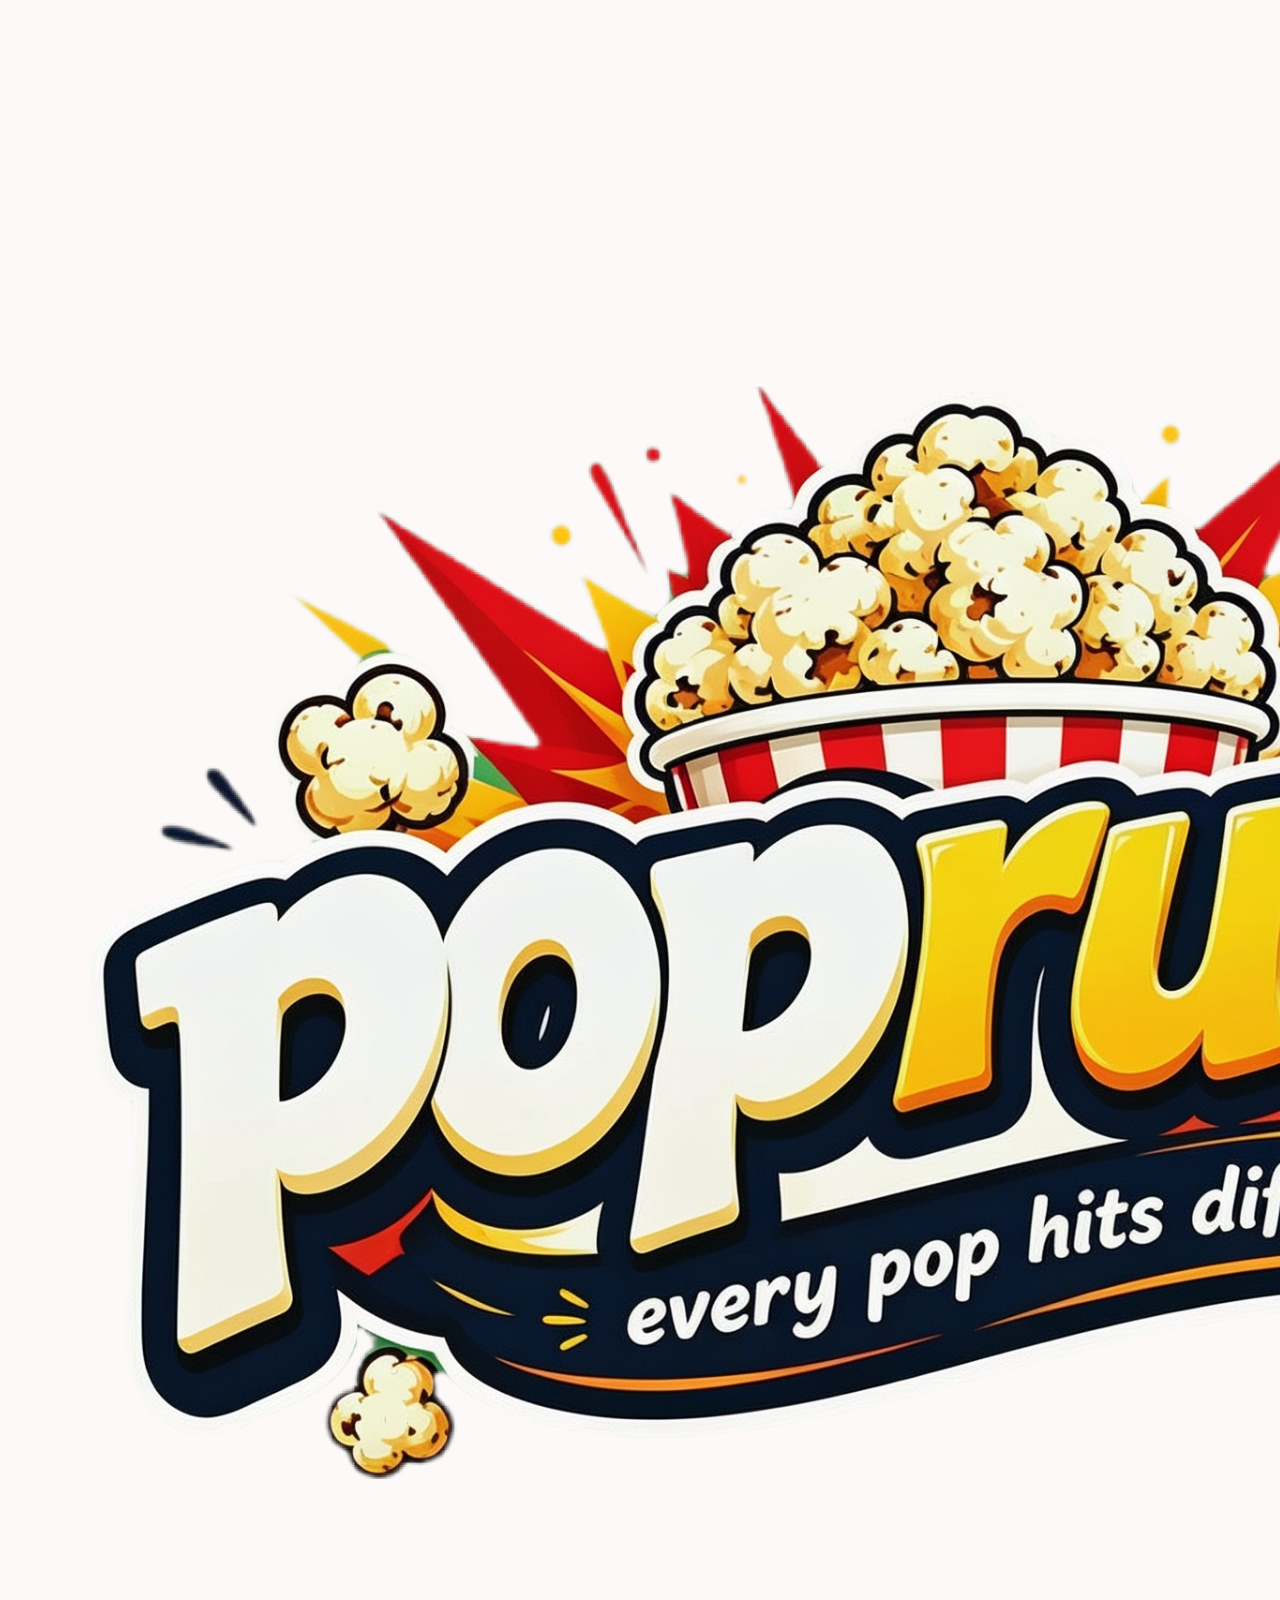
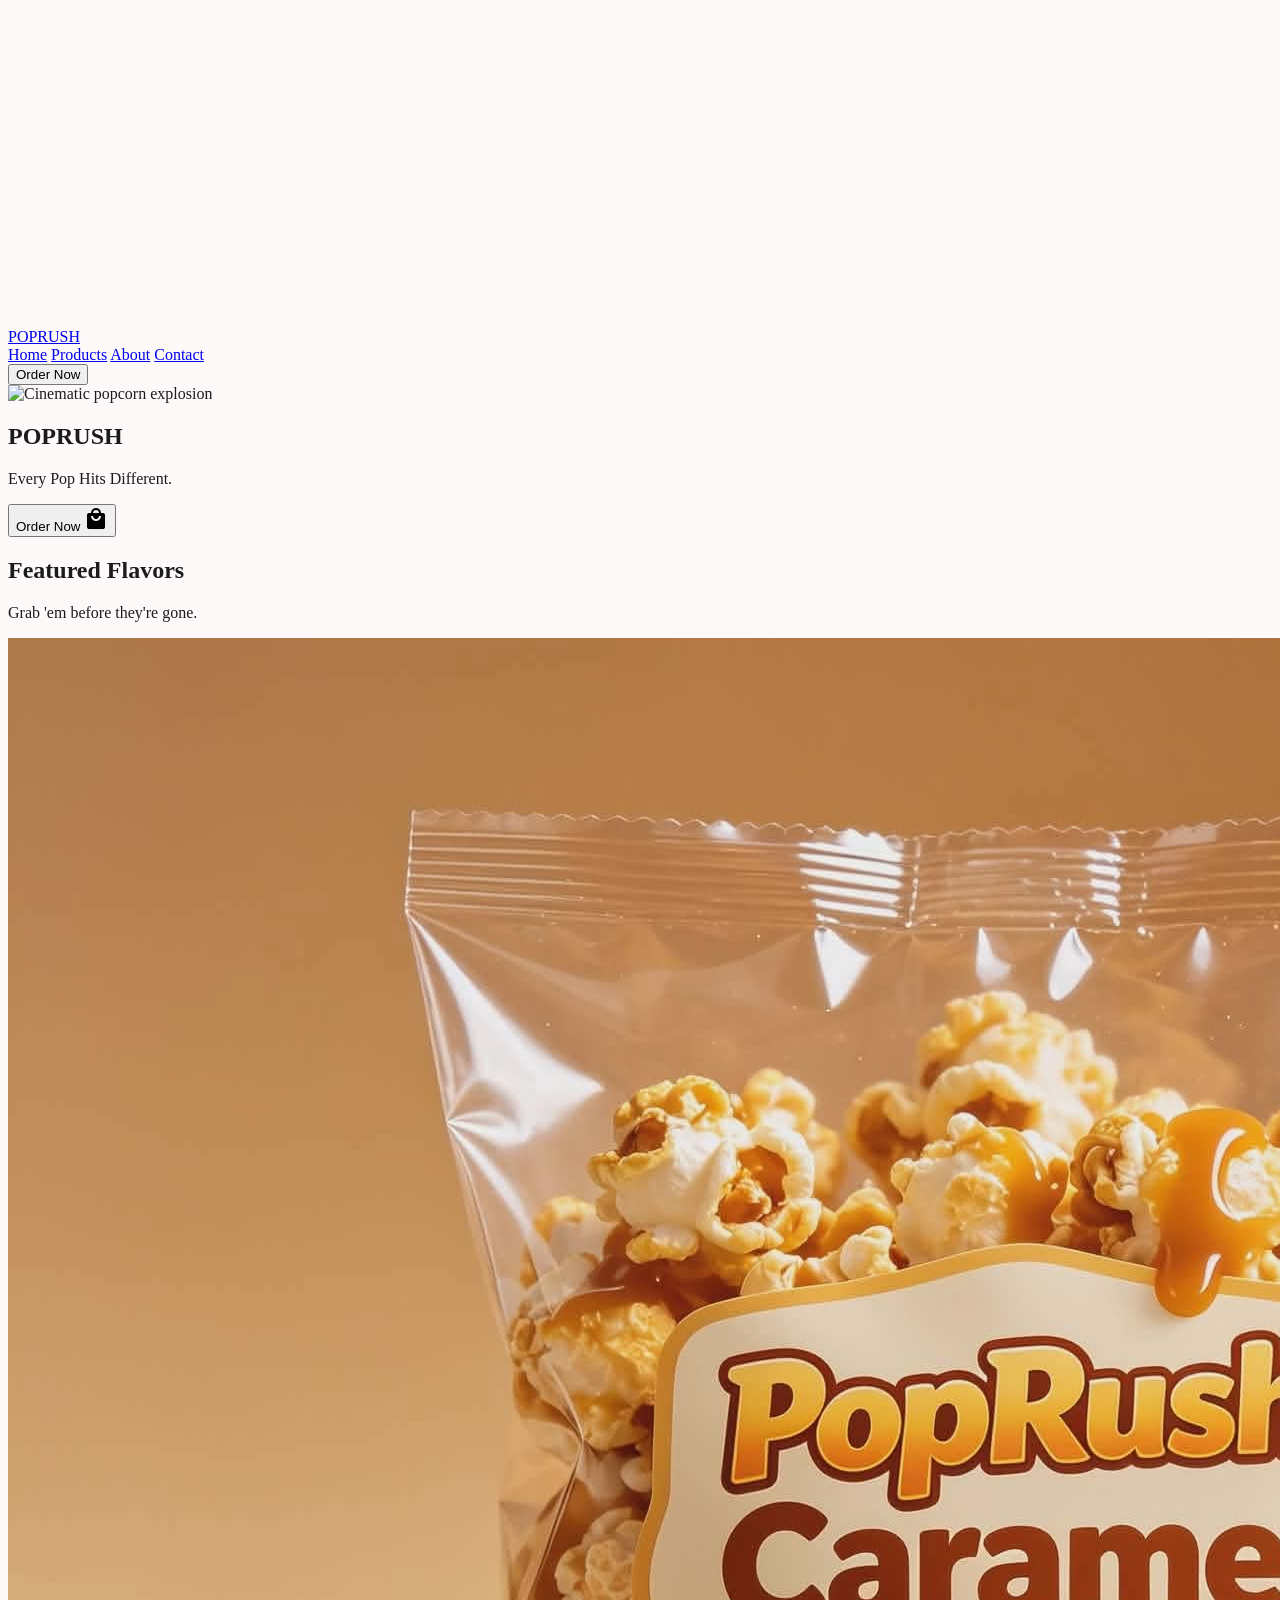
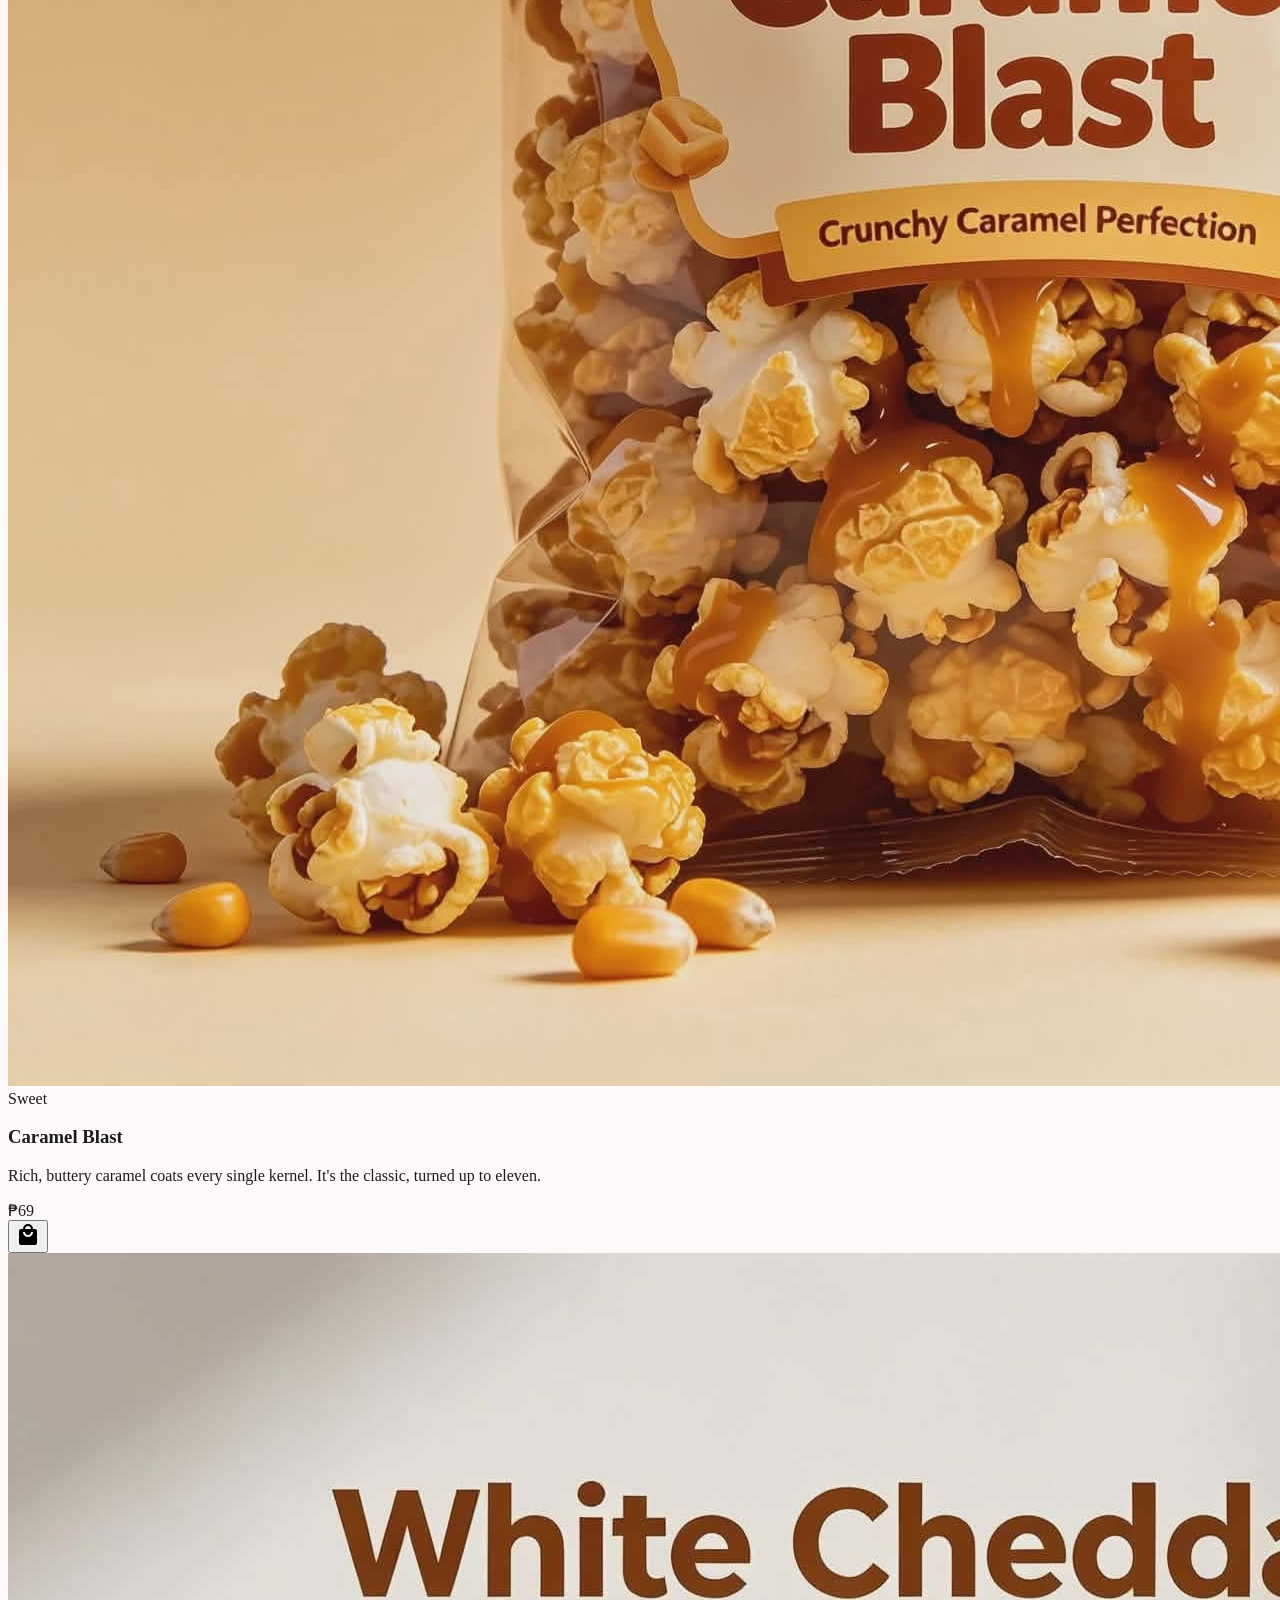
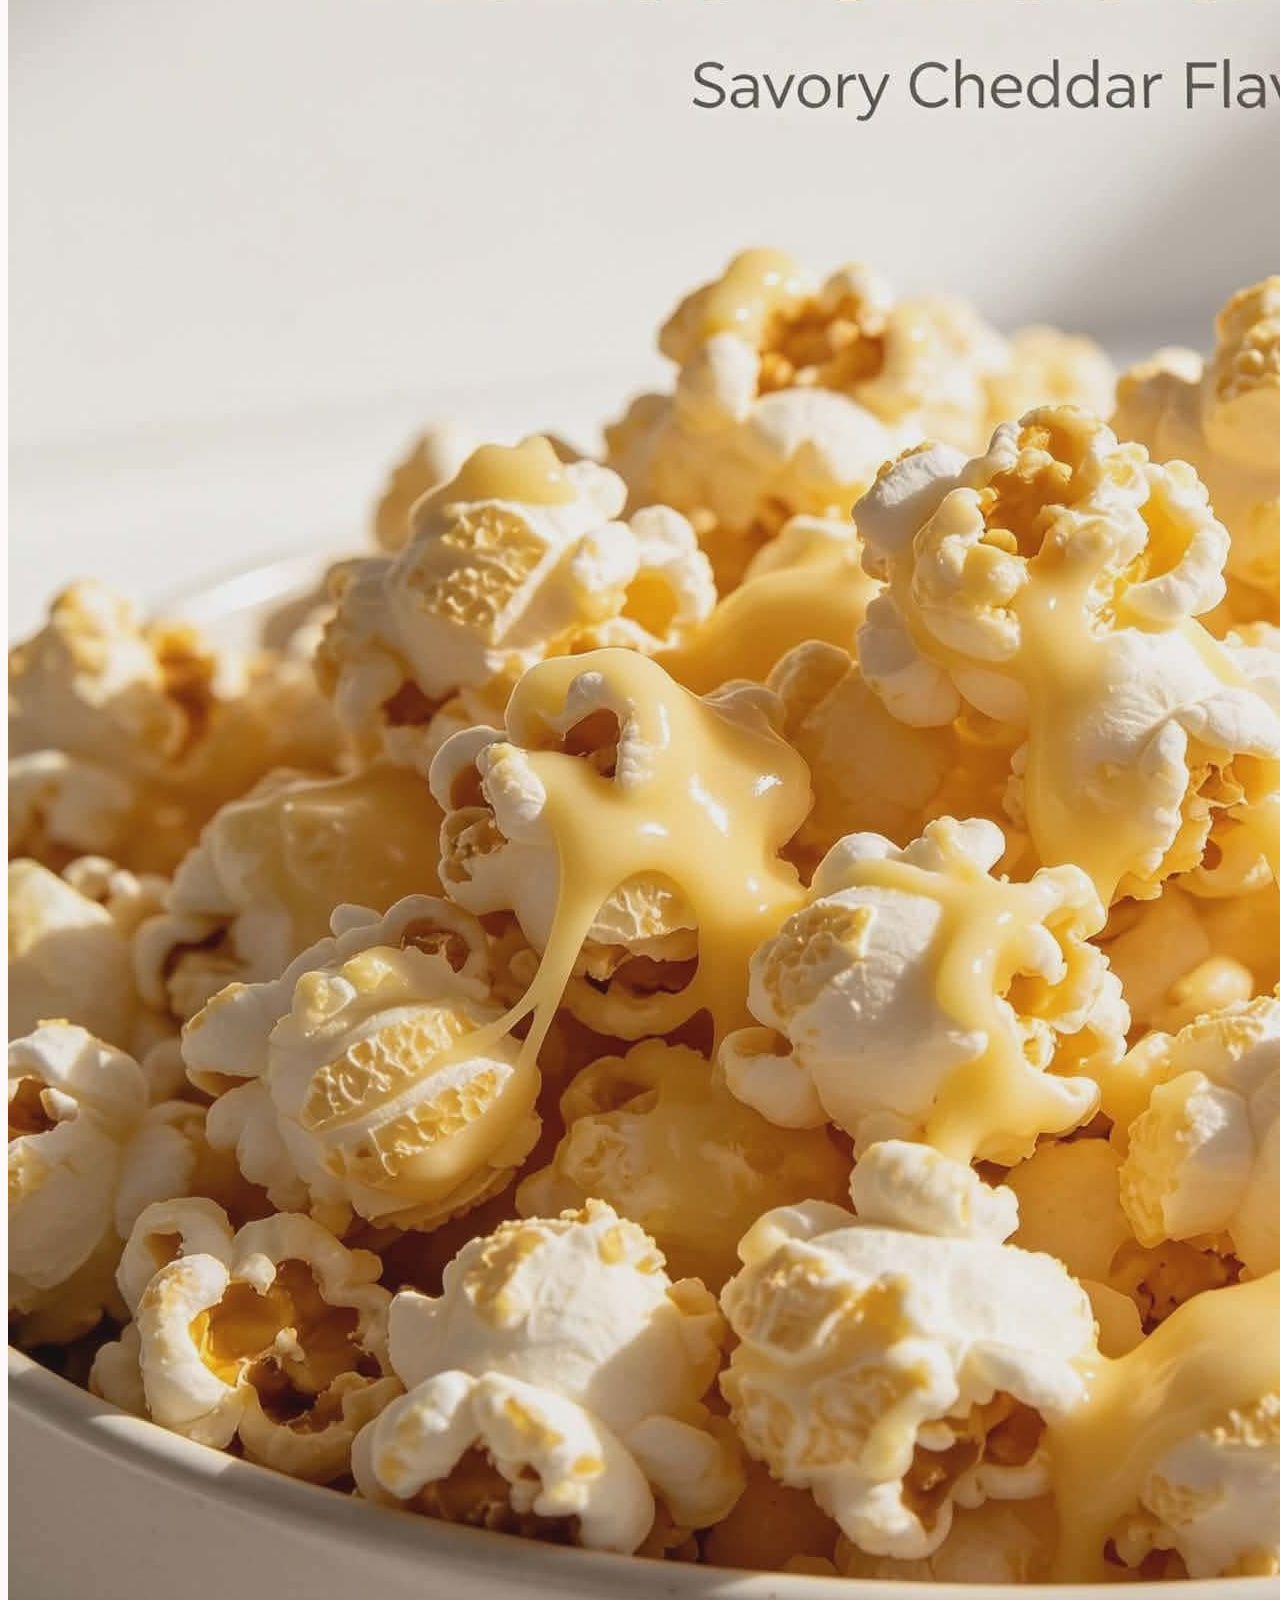
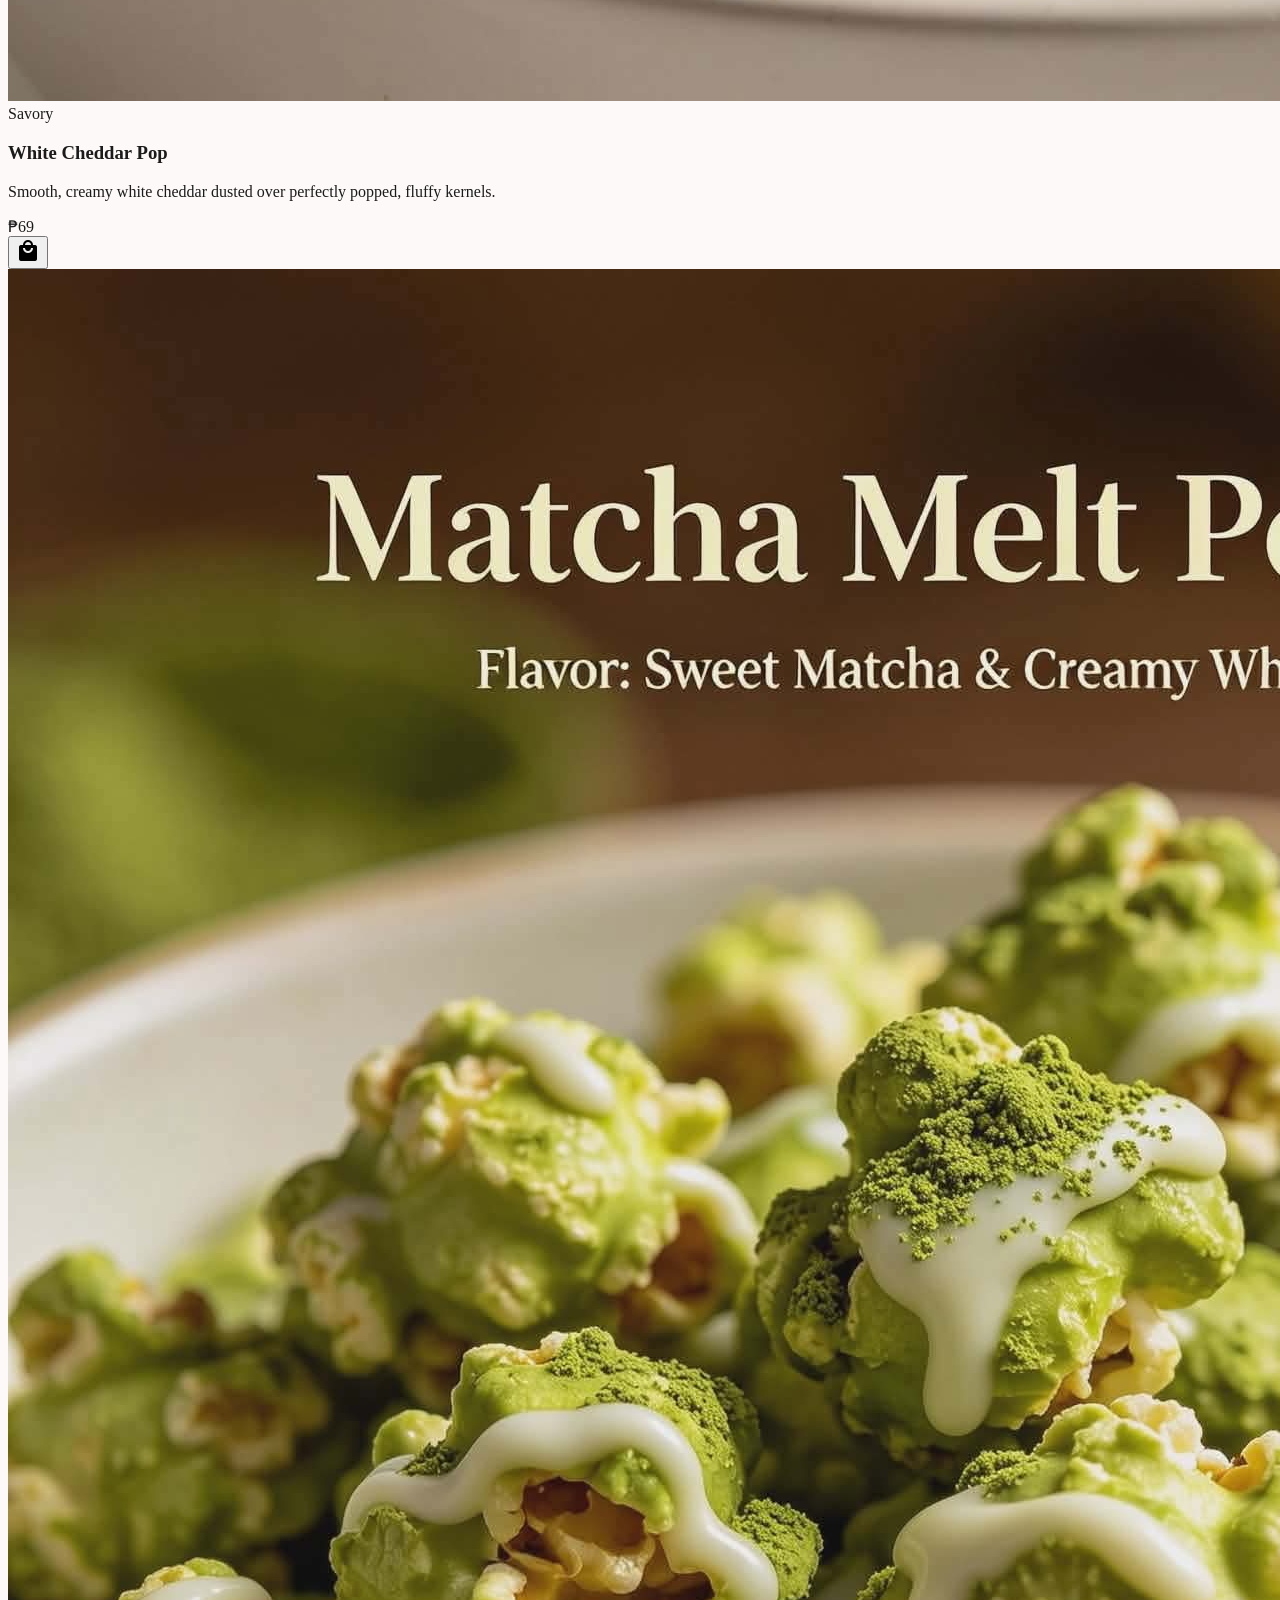
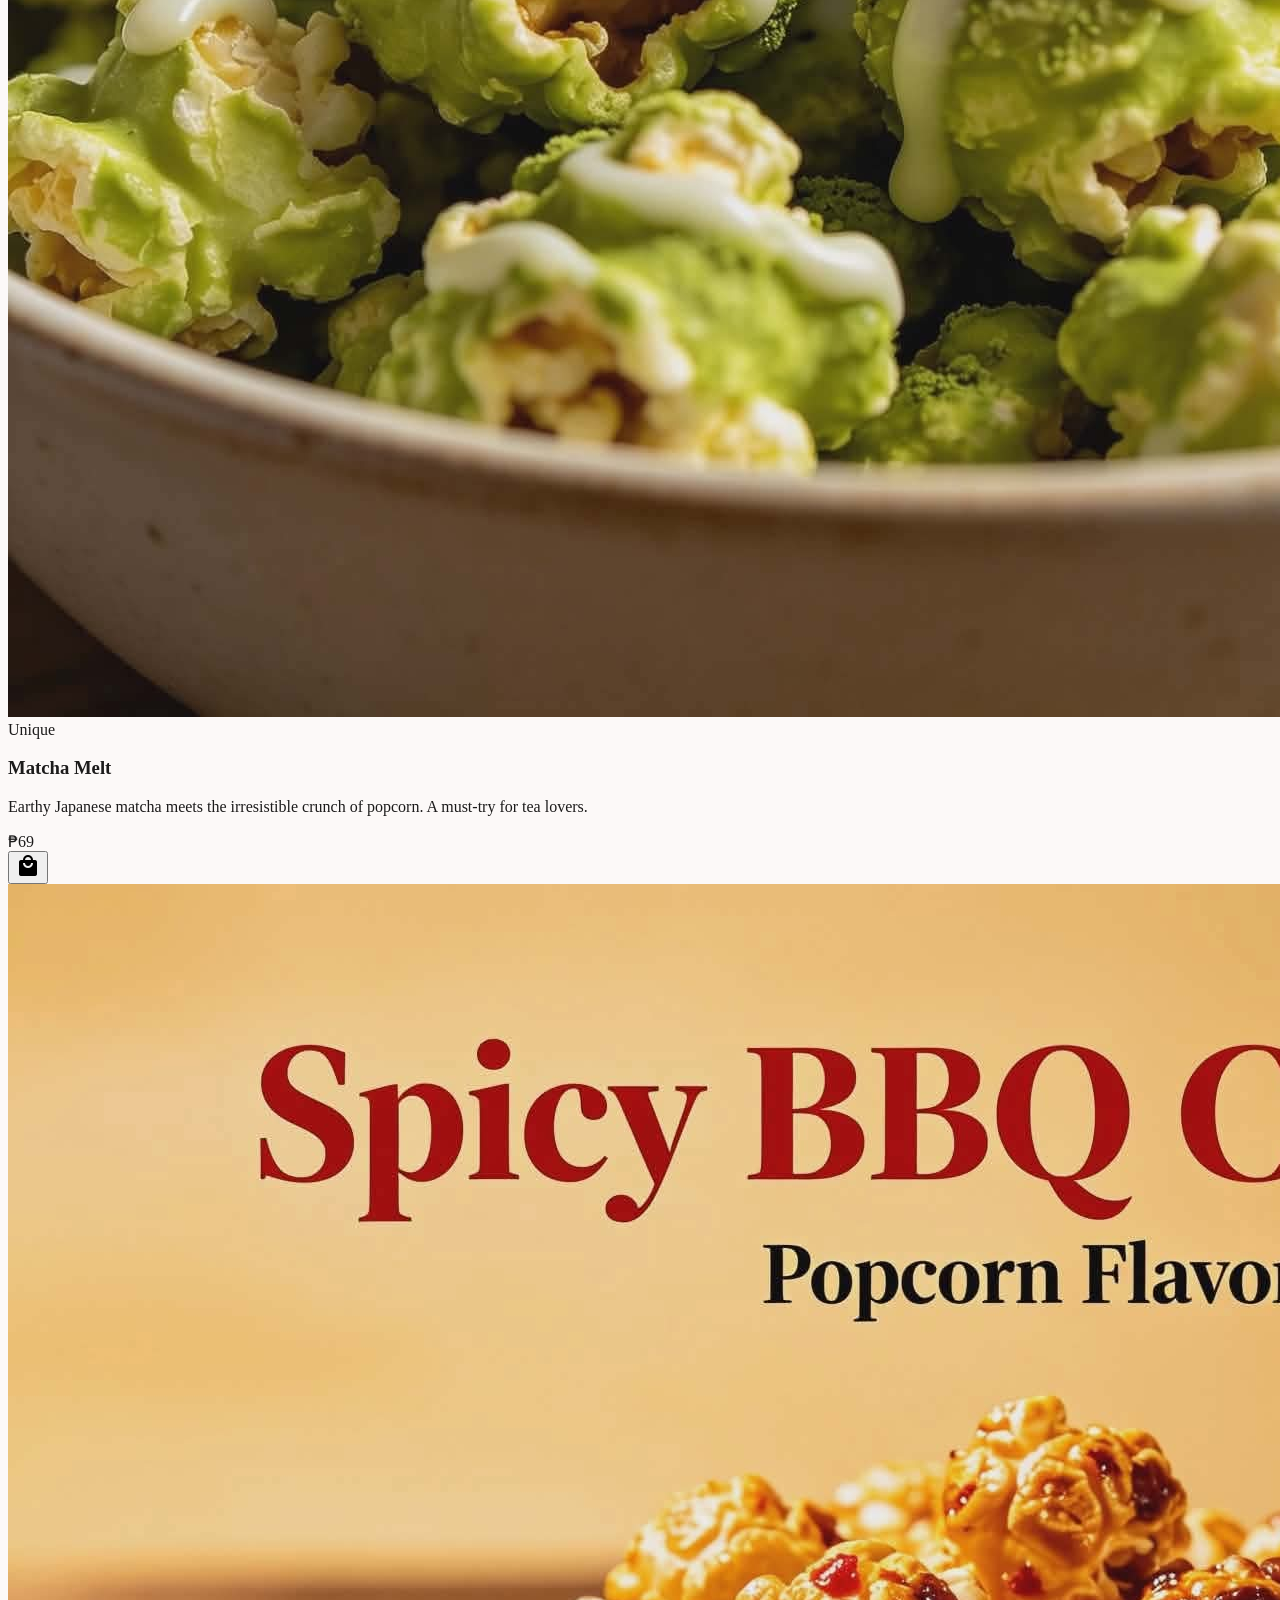
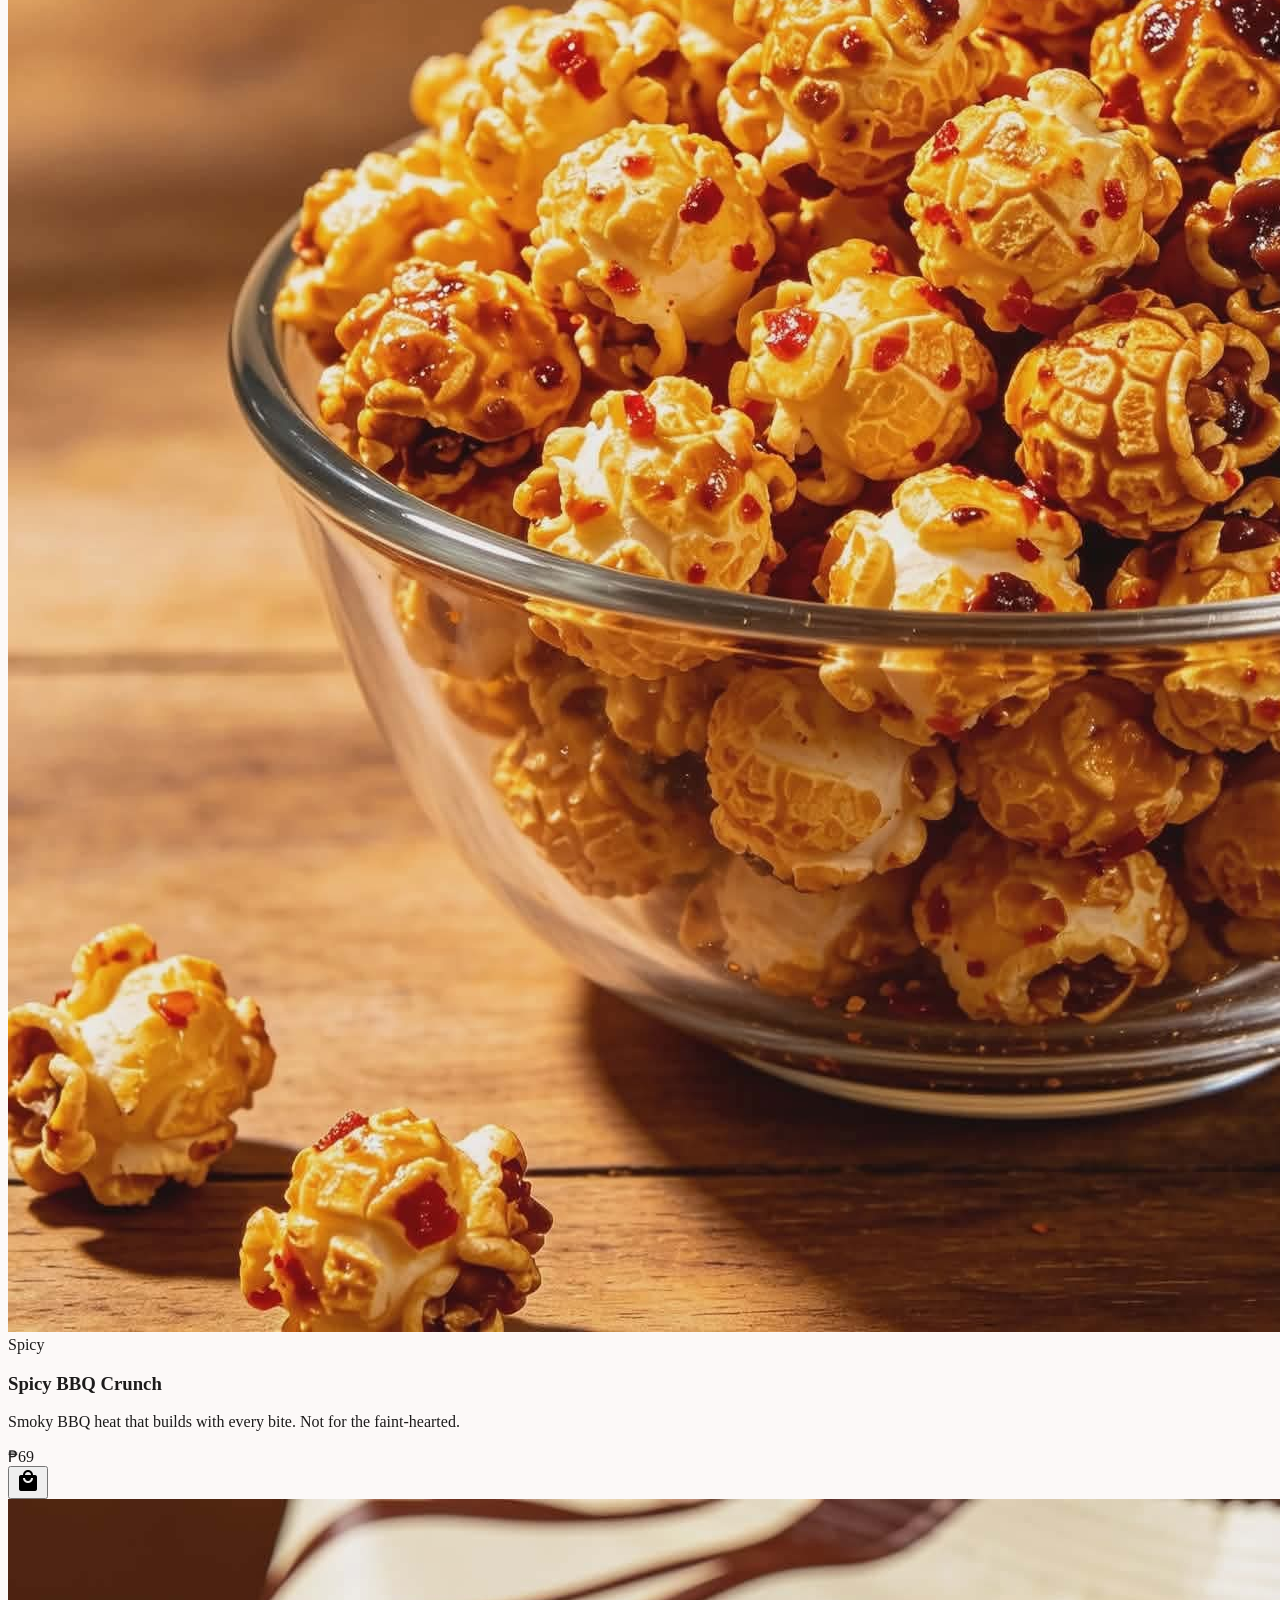
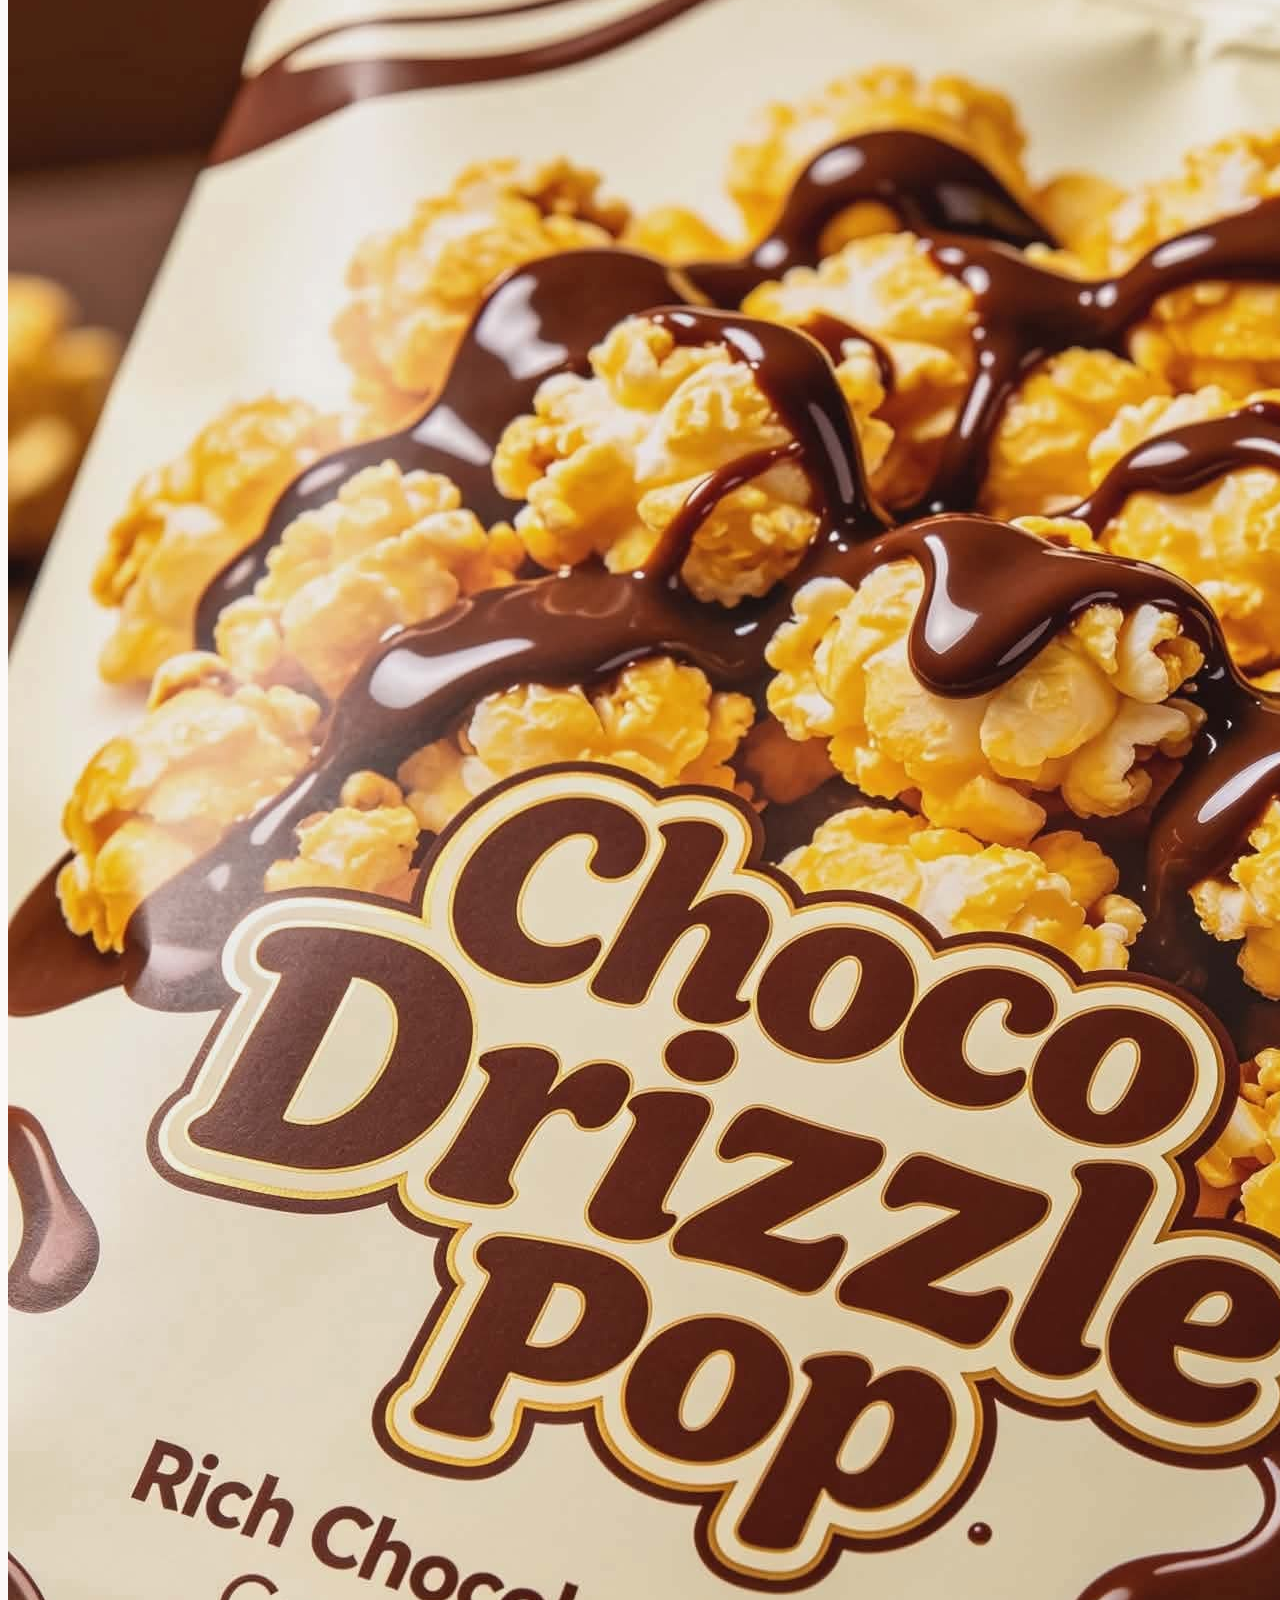
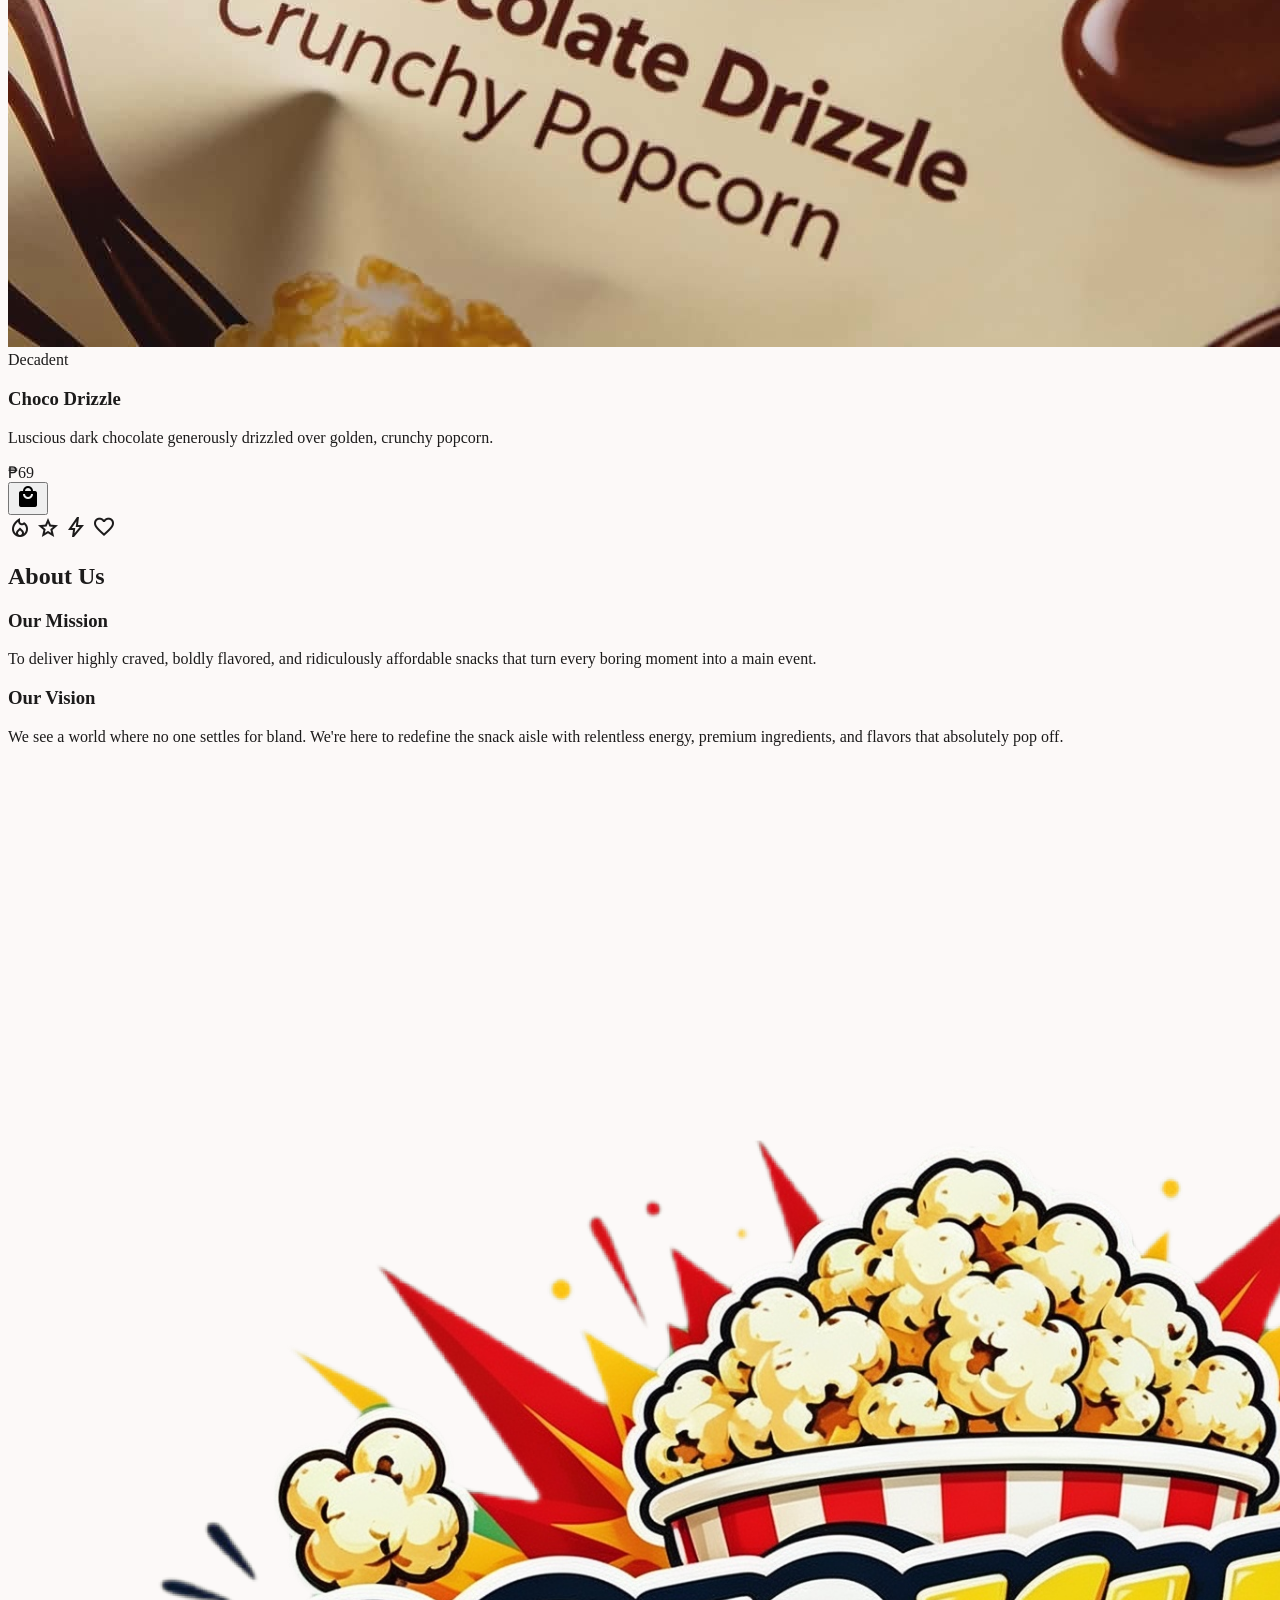
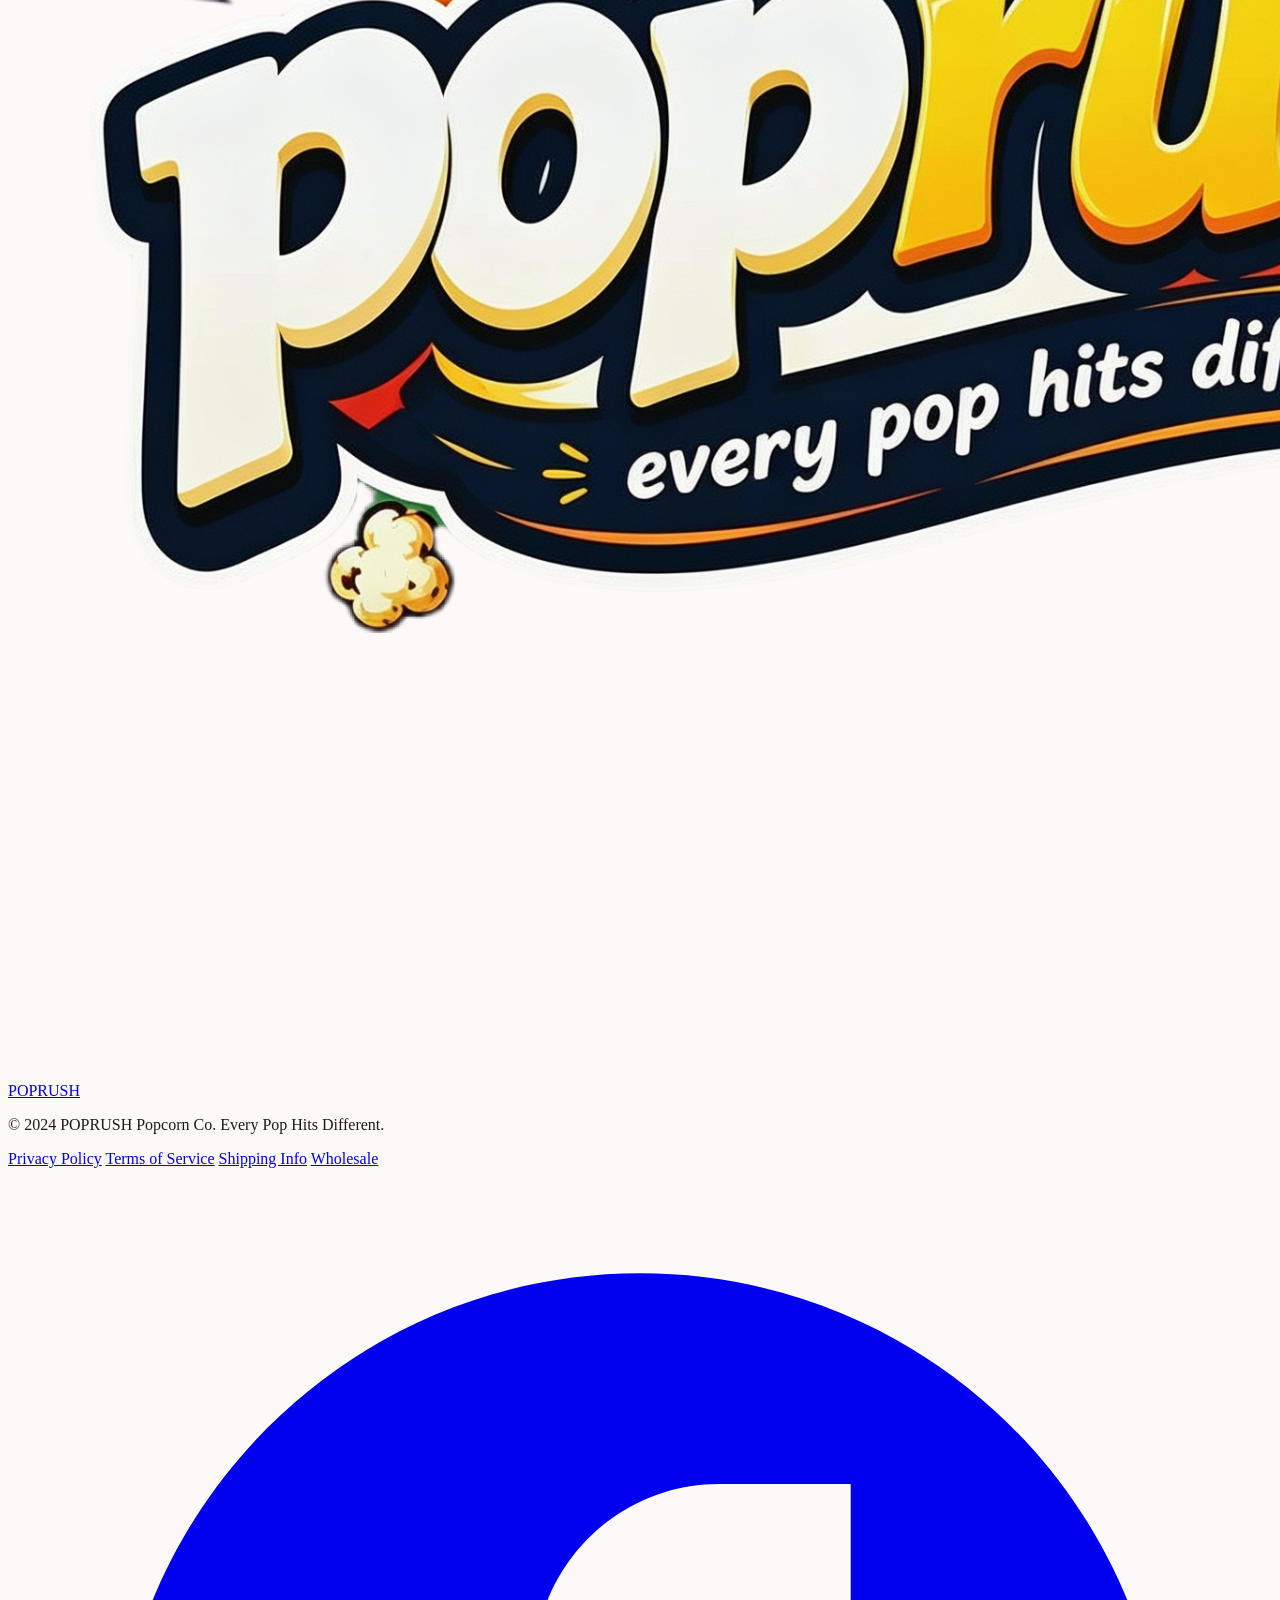
==== index.html @ 4176dc3d "Add files via upload" ====
<!doctype html>

<html lang="en">
  <head>
    <meta charset="utf-8" />
    <meta content="width=device-width, initial-scale=1.0" name="viewport" />
    <title>POPRUSH | Every Pop Hits Different.</title>
    <script src="https://cdn.tailwindcss.com?plugins=forms,container-queries"></script>
    <link
      href="https://fonts.googleapis.com/css2?family=Material+Symbols+Outlined:wght,FILL@100..700,0..1&amp;display=swap"
      rel="stylesheet"
    />
    <link
      href="https://fonts.googleapis.com/css2?family=Montserrat:wght@700;800;900&amp;family=Plus+Jakarta+Sans:wght@400&amp;display=swap"
      rel="stylesheet"
    />
    <link
      href="https://fonts.googleapis.com/css2?family=Material+Symbols+Outlined:wght,FILL@100..700,0..1&amp;display=swap"
      rel="stylesheet"
    />

    <link rel="icon" type="image/png" href="pictures/Poprush-logo.png" />
    <link rel="stylesheet" href="css/styles.css" />
    <script src="js/tailwind-config.js"></script>
  </head>

  <body class="bg-surface text-on-surface antialiased overflow-x-hidden">
    <!-- TopNavBar -->
    <header
      class="bg-surface/90 backdrop-blur-md dark:bg-inverse-surface/90 sticky top-0 w-full z-50 border-b border-outline-variant dark:border-outline shadow-sm"
    >
      <div
        class="flex justify-between items-center px-margin py-unit h-20 max-w-container-width mx-auto"
      >
        <a class="flex items-center" href="index.html"
          ><img
            src="pictures/Poprush-logo.png"
            alt="POPRUSH"
            class="h-14 object-contain"
          /><span
            class="font-display-lg text-3xl font-black tracking-tighter text-secondary dark:text-secondary-fixed-dim ml-2"
            >POPRUSH</span
          ></a
        >
        <nav class="hidden md:flex gap-gutter items-center">
          <a
            class="text-secondary font-bold border-b-2 border-secondary pb-1 font-label-md text-label-md hover:scale-105 transition-transform duration-200 active:scale-95 transition-all duration-150"
            class="text-secondary font-bold border-b-2 border-secondary pb-1 font-label-md text-label-md hover:scale-105 transition-transform duration-200 active:scale-95 transition-all duration-150"
            href="index.html"
            >Home</a
          >
          <a
            class="text-on-surface-variant hover:text-secondary transition-colors duration-200 font-label-md text-label-md hover:scale-105 transition-transform duration-200 active:scale-95 transition-all duration-150"
            href="screens/flavors.html"
            >Products</a
          >
          <a
            class="text-on-surface-variant hover:text-secondary transition-colors duration-200 font-label-md text-label-md hover:scale-105 transition-transform duration-200 active:scale-95 transition-all duration-150"
            href="index.html#about"
            >About</a
          >
          <a
            class="text-on-surface-variant hover:text-secondary transition-colors duration-200 font-label-md text-label-md hover:scale-105 transition-transform duration-200 active:scale-95 transition-all duration-150"
            href="screens/contact.html"
            >Contact</a
          >
        </nav>
        <button
          onclick="window.location.href = 'screens/cart.html'"
          class="bg-secondary text-white font-label-md text-label-md px-6 py-3 rounded-full hover:scale-105 transition-transform duration-200 active:scale-95"
        >
          Order Now
        </button>
      </div>
    </header>
    <main>
      <!-- Hero Section -->
      <section
        class="relative w-full min-h-[819px] flex items-center justify-center overflow-hidden bg-surface-variant"
      >
        <img
          alt="Cinematic popcorn explosion"
          class="absolute inset-0 w-full h-full object-cover opacity-60 mix-blend-multiply"
          data-alt="A dynamic, high-speed photography shot of popcorn kernels mid-explosion in a cinematic, high-contrast studio setting. The background is a very bright, almost white light mode environment. Vibrantly colored kernels in golden yellows and energetic reds are suspended in mid-air against a soft, blurred background. The lighting is dramatic and punchy, emphasizing the crispy texture and intense colors of the snacks. The mood is highly energetic, youthful, and appetizing, perfectly suited for a premium Gen-Z snack brand."
          src="https://lh3.googleusercontent.com/aida-public/[base64]"
        />
        <div
          class="absolute inset-0 bg-gradient-to-t from-surface via-surface/50 to-transparent"
        ></div>
        <div
          class="relative z-10 text-center px-margin max-w-4xl mx-auto flex flex-col items-center gap-stack-sm mb-24 md:mb-32"
        >
          <!-- <img src="pictures/Poprush-logo.png" alt="POPRUSH Logo"
                                        class="h-40 object-contain mb-6 drop-shadow-2xl hover:scale-110 transition-transform duration-300"> -->
          <h1
            class="font-display-lg text-display-lg md:text-[96px] text-secondary drop-shadow-xl tracking-tighter leading-none mb-4 uppercase"
          >
            POPRUSH
          </h1>
          <p
            class="font-headline-md text-headline-md md:text-headline-lg text-black bg-primary-fixed/90 px-8 py-4 rounded-full backdrop-blur-sm border-2 border-on-primary-fixed shadow-[6px_6px_0px_rgba(0,0,0,0.15)] transform -rotate-2 mb-8 inline-block"
          >
            Every Pop Hits Different.
          </p>
          <button
            onclick="window.location.href = 'screens/cart.html'"
            class="bg-secondary text-white font-headline-md text-headline-md px-10 py-5 rounded-full hover:scale-105 active:scale-95 transition-all duration-200 shadow-xl shadow-secondary/30 border-2 border-secondary flex items-center gap-2"
          >
            Order Now
            <span
              class="material-symbols-outlined"
              style="font-variation-settings: &quot;FILL&quot; 1"
              >local_mall</span
            >
          </button>
        </div>
      </section>
      <!-- Featured Products (Bento Grid) -->
      <section
        class="py-unit px-margin max-w-container-max-width mx-auto"
        id="products"
      >
        <div class="text-center mb-stack-md">
          <h2 class="font-headline-lg text-headline-lg text-on-surface mb-2">
            Featured Flavors
          </h2>
          <p class="font-body-lg text-body-lg text-on-surface-variant">
            Grab 'em before they're gone.
          </p>
        </div>
        <div
          class="grid grid-cols-1 md:grid-cols-12 gap-gutter auto-rows-[300px]"
        >
          <!-- Caramel Blast (Large Feature) -->
          <article
            class="col-span-1 md:col-span-8 row-span-2 relative rounded-xl overflow-hidden group bg-surface-container-lowest shadow-sm hover:shadow-md transition-shadow duration-300"
          >
            <img
              alt="Caramel Popcorn"
              class="absolute inset-0 w-full h-full object-cover group-hover:scale-105 transition-transform duration-500"
              data-alt="A close-up, high-saturation photograph of golden, glossy caramel-coated popcorn pieces overflowing from a stylish, minimalist modern container. The background is a clean, bright, off-white studio setting with soft, diffused lighting that creates a premium, lifted e-commerce feel. The warm golden and amber tones of the caramel contrast beautifully with the bright background. The mood is indulgent, irresistible, and high-energy."
              src="pictures/Caramel Blast.jpg"
            />
            <div
              class="absolute inset-0 bg-gradient-to-t from-inverse-surface/80 via-transparent to-transparent"
            ></div>
            <div
              class="absolute bottom-0 left-0 p-margin py-stack-lg w-full flex justify-between items-end"
            >
              <div>
                <span
                  class="inline-block bg-primary-container text-black font-label-md text-label-md px-3 py-1 rounded-full mb-2 uppercase"
                  >Sweet</span
                >
                <h3 class="font-headline-lg text-headline-lg text-surface mb-1">
                  Caramel Blast
                </h3>
                <p
                  class="font-body-md text-body-md text-surface-variant mb-2 max-w-md"
                >
                  Rich, buttery caramel coats every single kernel. It's the
                  classic, turned up to eleven.
                </p>
                <span
                  class="font-headline-md text-headline-md text-primary-fixed block"
                  >₱69</span
                >
              </div>
              <button
                onclick="
                  addToCartAndRedirect(
                    'Caramel Blast',
                    'Caramel Blast.jpg',
                    'Small',
                  )
                "
                class="bg-secondary text-white w-12 h-12 aspect-square rounded-full shadow-lg shadow-secondary/30 hover:scale-110 active:scale-95 transition-all flex items-center justify-center shrink-0"
              >
                <span
                  class="material-symbols-outlined text-[24px]"
                  style="font-variation-settings: &quot;FILL&quot; 1"
                  >local_mall</span
                >
              </button>
            </div>
          </article>
          <!-- White Cheddar Pop -->
          <article
            class="col-span-1 md:col-span-4 row-span-1 relative rounded-xl overflow-hidden group bg-surface-container-lowest shadow-sm hover:shadow-md transition-shadow"
          >
            <img
              alt="Cheese Popcorn"
              class="absolute inset-0 w-full h-full object-cover group-hover:scale-105 transition-transform duration-500"
              data-alt="A vibrant, stylized product shot of bright yellow, cheese-dusted popcorn cascading down against a clean, stark white background. The lighting is high-contrast and punchy, typical of modern high-end D2C snack branding. The image feels energetic and playful, with sharp focus on the powdery, savory texture of the snack. A small pop of red in the composition adds excitement."
              src="pictures/White Cheddar.jpg"
            />
            <div
              class="absolute inset-0 bg-gradient-to-t from-inverse-surface/70 to-transparent"
            ></div>
            <div
              class="absolute bottom-0 left-0 p-4 w-full flex justify-between items-end"
            >
              <div>
                <span
                  class="inline-block bg-secondary-container text-white font-label-md text-label-md px-2 py-1 rounded-full mb-1 uppercase text-[10px]"
                  >Savory</span
                >
                <h3
                  class="font-headline-md text-headline-md text-surface leading-tight mb-1"
                >
                  White Cheddar Pop
                </h3>
                <p
                  class="font-body-md text-body-md text-surface-variant mb-1 text-sm"
                >
                  Smooth, creamy white cheddar dusted over perfectly popped,
                  fluffy kernels.
                </p>
                <span
                  class="font-body-md text-body-md text-primary-fixed font-bold"
                  >₱69</span
                >
              </div>
              <button
                onclick="
                  addToCartAndRedirect(
                    'White Cheddar Pop',
                    'White Cheddar.jpg',
                    'Small',
                  )
                "
                class="bg-secondary text-white w-12 h-12 aspect-square rounded-full hover:scale-110 active:scale-95 transition-all flex items-center justify-center shadow-md shrink-0"
              >
                <span
                  class="material-symbols-outlined text-[24px]"
                  style="font-variation-settings: &quot;FILL&quot; 1"
                  >local_mall</span
                >
              </button>
            </div>
          </article>
          <!-- Matcha Melt -->
          <article
            class="col-span-1 md:col-span-4 row-span-1 relative rounded-xl overflow-hidden group bg-surface-container-lowest shadow-sm hover:shadow-md transition-shadow"
          >
            <img
              alt="Matcha Popcorn"
              class="absolute inset-0 w-full h-full object-cover group-hover:scale-105 transition-transform duration-500"
              data-alt="A trendy, modern product photograph of popcorn lightly dusted with vibrant green matcha powder. The setting is bright, minimalist, and airy, utilizing a light grey or off-white background to make the earthy green colors pop. Soft, diffused ambient lighting creates a lifted, premium e-commerce aesthetic. The overall mood is sophisticated, fresh, and highly appetizing."
              src="pictures/Matcha Melt.jpg"
            />
            <div
              class="absolute inset-0 bg-gradient-to-t from-inverse-surface/70 to-transparent"
            ></div>
            <div
              class="absolute bottom-0 left-0 p-4 w-full flex justify-between items-end"
            >
              <div>
                <span
                  class="inline-block bg-surface text-on-surface font-label-md text-label-md px-2 py-1 rounded-full mb-1 uppercase text-[10px]"
                  >Unique</span
                >
                <h3
                  class="font-headline-md text-headline-md text-surface leading-tight mb-1"
                >
                  Matcha Melt
                </h3>
                <p
                  class="font-body-md text-body-md text-surface-variant mb-1 text-sm"
                >
                  Earthy Japanese matcha meets the irresistible crunch of
                  popcorn. A must-try for tea lovers.
                </p>
                <span
                  class="font-body-md text-body-md text-primary-fixed font-bold"
                  >₱69</span
                >
              </div>
              <button
                onclick="
                  addToCartAndRedirect(
                    'Matcha Melt',
                    'Matcha Melt.jpg',
                    'Small',
                  )
                "
                class="bg-secondary text-white w-12 h-12 aspect-square rounded-full hover:scale-110 active:scale-95 transition-all flex items-center justify-center shadow-md shrink-0"
              >
                <span
                  class="material-symbols-outlined text-[24px]"
                  style="font-variation-settings: &quot;FILL&quot; 1"
                  >local_mall</span
                >
              </button>
            </div>
          </article>
          <!-- Spicy BBQ Crunch -->
          <article
            class="col-span-1 md:col-span-6 row-span-1 relative rounded-xl overflow-hidden group bg-surface-container-lowest shadow-sm hover:shadow-md transition-shadow"
          >
            <img
              alt="Spicy Popcorn"
              class="absolute inset-0 w-full h-full object-cover group-hover:scale-105 transition-transform duration-500"
              data-alt="A bold, high-contrast image of intensely red, spicy-coated popcorn scattered dynamically across a pristine white surface. The lighting is dramatic and crisp, casting soft, diffused shadows that give the snack a lifted, touchable appearance. The intense reds and deep oranges dominate the frame, conveying a hot, fiery, and exciting flavor profile suited for a loud, Gen-Z brand."
              src="pictures/Spicy BBQ.jpg"
            />
            <div
              class="absolute inset-0 bg-gradient-to-t from-inverse-surface/70 to-transparent"
            ></div>
            <div
              class="absolute bottom-0 left-0 p-6 w-full flex justify-between items-end"
            >
              <div>
                <span
                  class="inline-block bg-secondary text-white font-label-md text-label-md px-3 py-1 rounded-full mb-1 uppercase"
                  >Spicy</span
                >
                <h3
                  class="font-headline-lg-mobile text-headline-lg-mobile md:font-headline-lg md:text-headline-lg text-surface mb-1"
                >
                  Spicy BBQ Crunch
                </h3>
                <p
                  class="font-body-md text-body-md text-surface-variant mb-1 text-sm"
                >
                  Smoky BBQ heat that builds with every bite. Not for the
                  faint-hearted.
                </p>
                <span
                  class="font-body-lg text-body-lg text-primary-fixed font-bold"
                  >₱69</span
                >
              </div>
              <button
                onclick="
                  addToCartAndRedirect(
                    'Spicy BBQ Crunch',
                    'Spicy BBQ.jpg',
                    'Small',
                  )
                "
                class="bg-secondary text-white w-12 h-12 aspect-square rounded-full shadow-lg shadow-secondary/30 hover:scale-110 active:scale-95 transition-all flex items-center justify-center shrink-0"
              >
                <span
                  class="material-symbols-outlined text-[24px]"
                  style="font-variation-settings: &quot;FILL&quot; 1"
                  >local_mall</span
                >
              </button>
            </div>
          </article>
          <!-- Choco Drizzle -->
          <article
            class="col-span-1 md:col-span-6 row-span-1 relative rounded-xl overflow-hidden group bg-surface-container-lowest shadow-sm hover:shadow-md transition-shadow"
          >
            <img
              alt="Chocolate Popcorn"
              class="absolute inset-0 w-full h-full object-cover group-hover:scale-105 transition-transform duration-500"
              data-alt="A luxurious, rich product shot of plump popcorn kernels generously drizzled with dark, glossy chocolate. The setting is high-key and bright, utilizing a minimalist white background to emphasize the dark, decadent chocolate and golden popcorn. The soft, ambient shadows create a sense of depth and premium quality. The mood is highly indulgent and craving-inducing, resembling a high-end dessert brand."
              src="pictures/Choco Drizzle.jpg"
            />
            <div
              class="absolute inset-0 bg-gradient-to-t from-inverse-surface/70 to-transparent"
            ></div>
            <div
              class="absolute bottom-0 left-0 p-6 w-full flex justify-between items-end"
            >
              <div>
                <span
                  class="inline-block bg-inverse-surface text-surface font-label-md text-label-md px-3 py-1 rounded-full mb-1 uppercase"
                  >Decadent</span
                >
                <h3
                  class="font-headline-lg-mobile text-headline-lg-mobile md:font-headline-lg md:text-headline-lg text-surface mb-1"
                >
                  Choco Drizzle
                </h3>
                <p
                  class="font-body-md text-body-md text-surface-variant mb-1 text-sm"
                >
                  Luscious dark chocolate generously drizzled over golden,
                  crunchy popcorn.
                </p>
                <span
                  class="font-body-lg text-body-lg text-primary-fixed font-bold"
                  >₱69</span
                >
              </div>
              <button
                onclick="
                  addToCartAndRedirect(
                    'Choco Drizzle',
                    'Choco Drizzle.jpg',
                    'Small',
                  )
                "
                class="bg-secondary text-white w-12 h-12 aspect-square rounded-full shadow-lg shadow-secondary/30 hover:scale-110 active:scale-95 transition-all flex items-center justify-center shrink-0"
              >
                <span
                  class="material-symbols-outlined text-[24px]"
                  style="font-variation-settings: &quot;FILL&quot; 1"
                  >local_mall</span
                >
              </button>
            </div>
          </article>
        </div>
      </section>
      <!-- About Section -->
      <section
        class="bg-primary-fixed py-stack-lg px-margin overflow-hidden relative"
        id="about"
      >
        <div
          class="absolute inset-0 opacity-10 flex flex-wrap gap-10 justify-center items-center pointer-events-none"
        >
          <span
            class="material-symbols-outlined text-[120px] text-white-fixed rotate-12"
            >local_fire_department</span
          >
          <span
            class="material-symbols-outlined text-[160px] text-white-fixed -rotate-12"
            >star</span
          >
          <span
            class="material-symbols-outlined text-[100px] text-white-fixed rotate-45"
            >bolt</span
          >
          <span
            class="material-symbols-outlined text-[140px] text-white-fixed -rotate-6"
            >favorite</span
          >
        </div>
        <div
          class="max-w-4xl mx-auto text-center relative z-10 bg-surface/40 backdrop-blur-md p-stack-md rounded-xl border-2 border-on-primary-fixed shadow-lg shadow-on-primary-fixed/5"
        >
          <h2
            class="font-display-lg text-display-lg text-white-fixed mb-6 uppercase"
          >
            About Us
          </h2>
          <div class="space-y-6">
            <div>
              <h3 class="font-headline-md text-headline-md text-secondary mb-2">
                Our Mission
              </h3>
              <p
                class="font-body-lg text-body-lg text-white-fixed font-medium max-w-2xl mx-auto"
              >
                To deliver highly craved, boldly flavored, and ridiculously
                affordable snacks that turn every boring moment into a main
                event.
              </p>
            </div>
            <div class="w-24 h-[2px] bg-on-primary-fixed/20 mx-auto"></div>
            <div>
              <h3 class="font-headline-md text-headline-md text-secondary mb-2">
                Our Vision
              </h3>
              <p
                class="font-body-md text-body-md text-white-fixed max-w-2xl mx-auto"
              >
                We see a world where no one settles for bland. We're here to
                redefine the snack aisle with relentless energy, premium
                ingredients, and flavors that absolutely pop off.
              </p>
            </div>
          </div>
        </div>
      </section>
    </main>
    <!-- Footer -->
    <footer
      class="bg-inverse-surface dark:bg-surface-container-lowest w-full rounded-t-lg border-t-4 border-primary-fixed"
    >
      <div
        class="flex flex-col md:flex-row justify-between items-start px-margin py-stack-md max-w-container-max-width mx-auto gap-gutter"
      >
        <div class="flex flex-col gap-4">
          <a class="flex items-center" href="index.html"
            ><img
              src="pictures/Poprush-logo.png"
              alt="POPRUSH"
              class="h-10 object-contain"
            /><span
              class="font-display-lg text-xl font-black tracking-tighter text-primary-fixed dark:text-primary ml-2"
              >POPRUSH</span
            ></a
          >
          <p class="font-body-md text-body-md text-tertiary-fixed-dim">
            © 2024 POPRUSH Popcorn Co. Every Pop Hits Different.
          </p>
        </div>
        <nav class="flex flex-col md:flex-row gap-6 md:gap-gutter">
          <a
            class="font-body-md text-body-md text-tertiary-fixed-dim hover:text-primary-fixed transition-colors hover:opacity-80 active:scale-98"
            href="#"
            >Privacy Policy</a
          >
          <a
            class="font-body-md text-body-md text-tertiary-fixed-dim hover:text-primary-fixed transition-colors hover:opacity-80 active:scale-98"
            href="#"
            >Terms of Service</a
          >
          <a
            class="font-body-md text-body-md text-tertiary-fixed-dim hover:text-primary-fixed transition-colors hover:opacity-80 active:scale-98"
            href="#"
            >Shipping Info</a
          >
          <a
            class="font-body-md text-body-md text-tertiary-fixed-dim hover:text-primary-fixed transition-colors hover:opacity-80 active:scale-98"
            href="screens/bulk.html"
            >Wholesale</a
          >
        </nav>

        <div class="flex gap-4 items-center">
          <a
            class="text-tertiary-fixed-dim hover:text-primary-fixed transition-colors hover:scale-110 active:scale-95"
            href="https://www.facebook.com/profile.php?id=61589893824048"
            target="_blank"
            aria-label="Facebook"
          >
            <svg fill="currentColor" viewBox="0 0 24 24" class="w-6 h-6">
              <path
                d="M22 12c0-5.52-4.48-10-10-10S2 6.48 2 12c0 4.84 3.44 8.87 8 9.8V15H8v-3h2V9.5C10 7.57 11.57 6 13.5 6H16v3h-2c-.55 0-1 .45-1 1V12h3l-.5 3h-2.5v6.8c4.56-.93 8-4.96 8-9.8z"
              />
            </svg>
          </a>
          <a
            class="text-tertiary-fixed-dim hover:text-primary-fixed transition-colors hover:scale-110 active:scale-95"
            href="https://www.instagram.com/poprush.ph?igsh=ZjNlZjljM2J3cW56"
            target="_blank"
            aria-label="Instagram"
          >
            <svg fill="currentColor" viewBox="0 0 24 24" class="w-6 h-6">
              <path
                d="M12 2.163c3.204 0 3.584.012 4.85.07 3.252.148 4.771 1.691 4.919 4.919.058 1.265.069 1.645.069 4.849 0 3.205-.012 3.584-.069 4.849-.149 3.225-1.664 4.771-4.919 4.919-1.266.058-1.644.07-4.85.07-3.204 0-3.584-.012-4.849-.07-3.26-.149-4.771-1.699-4.919-4.92-.058-1.265-.07-1.644-.07-4.849 0-3.204.013-3.583.07-4.849.149-3.227 1.664-4.771 4.919-4.919 1.266-.057 1.645-.069 4.849-.069zm0-2.163C8.741 0 8.333.014 7.053.072 2.695.272.273 2.69.073 7.052.014 8.333 0 8.741 0 12c0 3.259.014 3.668.072 4.948.2 4.358 2.618 6.78 6.98 6.981 1.281.058 1.689.072 4.948.072 3.259 0 3.668-.014 4.948-.072 4.354-.2 6.782-2.618 6.979-6.98.059-1.28.073-1.689.073-4.948 0-3.259-.014-3.667-.072-4.947-.196-4.354-2.617-6.78-6.979-6.98C15.668.014 15.259 0 12 0zm0 5.838a6.162 6.162 0 100 12.324 6.162 6.162 0 000-12.324zM12 16a4 4 0 110-8 4 4 0 010 8zm6.406-11.845a1.44 1.44 0 100 2.881 1.44 1.44 0 000-2.881z"
              />
            </svg>
          </a>
          <a
            class="text-tertiary-fixed-dim hover:text-primary-fixed transition-colors hover:scale-110 active:scale-95"
            href="https://vt.tiktok.com/ZSxeWQAFx/"
            target="_blank"
            aria-label="TikTok"
          >
            <svg fill="currentColor" viewBox="0 0 24 24" class="w-6 h-6">
              <path
                d="M19.59 6.69a4.83 4.83 0 0 1-3.77-4.25V2h-3.45v13.67a2.89 2.89 0 0 1-5.2 1.74 2.89 2.89 0 0 1 2.31-4.64 2.93 2.93 0 0 1 .88.13V9.4a6.84 6.84 0 0 0-1 .05A6.33 6.33 0 0 0 5 20.1a6.34 6.34 0 0 0 10.86-4.43v-7a8.16 8.16 0 0 0 4.77 1.52v-3.4a4.85 4.85 0 0 1-1.04-.1z"
              />
            </svg>
          </a>
        </div>
      </div>
    </footer>
    <script src="js/main.js"></script>
    <script>
      function addToCartAndRedirect(name, image, size) {
        let cart = JSON.parse(localStorage.getItem("poprushCart") || "[]");
        const ex = cart.find((i) => i.name === name && i.size === size);
        if (ex) {
          ex.qty += 1;
        } else {
          cart.push({ name, image, size: size, qty: 1 });
        }
        localStorage.setItem("poprushCart", JSON.stringify(cart));
        window.location.href = "screens/cart.html";
      }
    </script>
  </body>
</html>
---- css/styles.css ----
.hide-scrollbar::-webkit-scrollbar { display: none; }
.hide-scrollbar { -ms-overflow-style: none; scrollbar-width: none; }

/* Global Red Scrollbar */
::-webkit-scrollbar {
  width: 10px;
}
::-webkit-scrollbar-track {
  background: #fcf9f8;
}
::-webkit-scrollbar-thumb {
  background: #bb0018;
  border-radius: 5px;
}
::-webkit-scrollbar-thumb:hover {
  background: #990014;
}
  .carousel-btn {
    width: 48px; height: 48px; border-radius: 50%;
    background: var(--color-surface, #fff);
    border: 2px solid var(--color-outline-variant, #d0c6ad);
    color: var(--color-on-surface, #1c1b1b);
    display: flex; align-items: center; justify-content: center;
    cursor: pointer; transition: all 0.2s ease;
    box-shadow: 0 4px 6px rgba(0,0,0,0.05);
  }
  .carousel-btn:hover {
    background: #bb0018; border-color: #bb0018; color: white;
    scale: 1.1;
  }

/* Card Center Focus Effect */
  .carousel-card {
    transition: transform 0.4s cubic-bezier(0.4, 0, 0.2, 1), opacity 0.4s cubic-bezier(0.4, 0, 0.2, 1);
  }
  .carousel-card.is-active {
    transform: scale(1.0);
    opacity: 1;
    z-index: 10;
  }
  .carousel-card:not(.is-active) {
    transform: scale(0.9);
    opacity: 0.5;
    z-index: 0;
  }

body { background-color: #fcf9f8; color: #1c1b1b; }
        .material-symbols-outlined { font-variation-settings: 'FILL' 0, 'wght' 400, 'GRAD' 0, 'opsz' 24; }
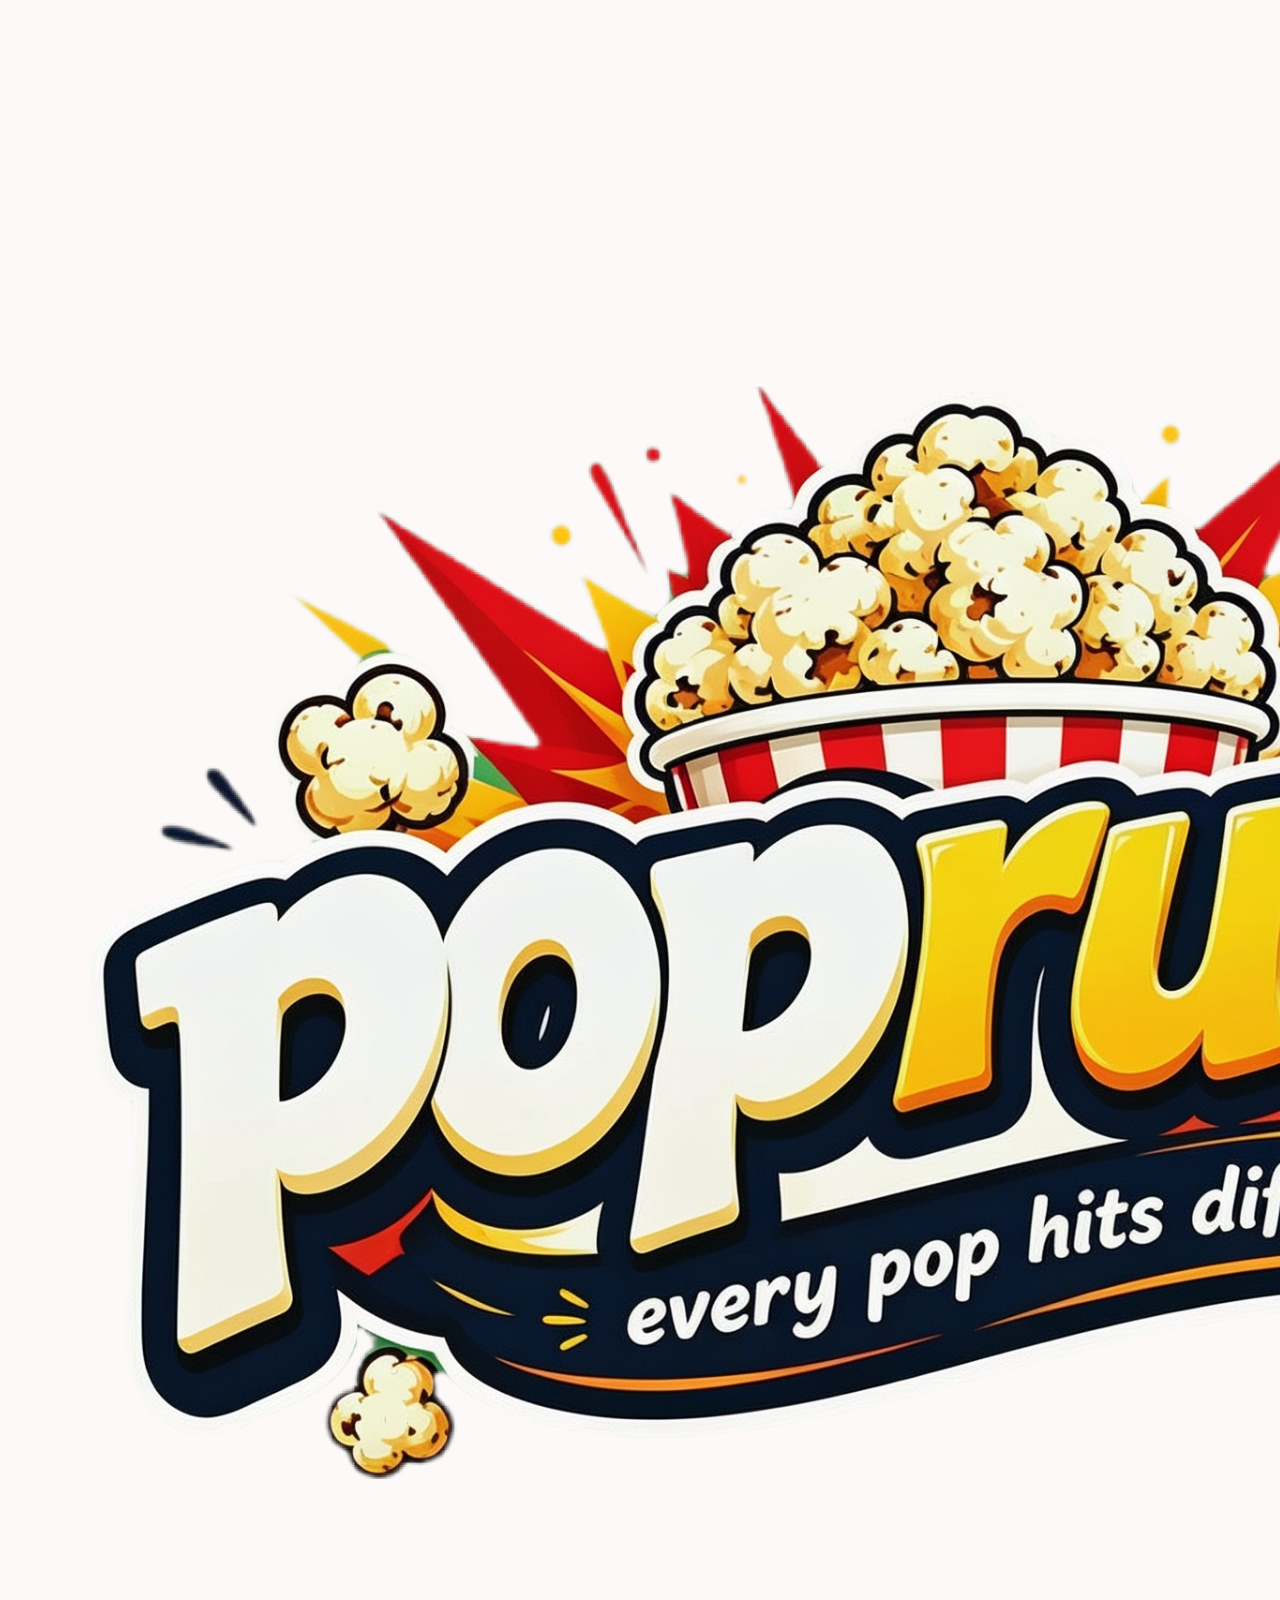
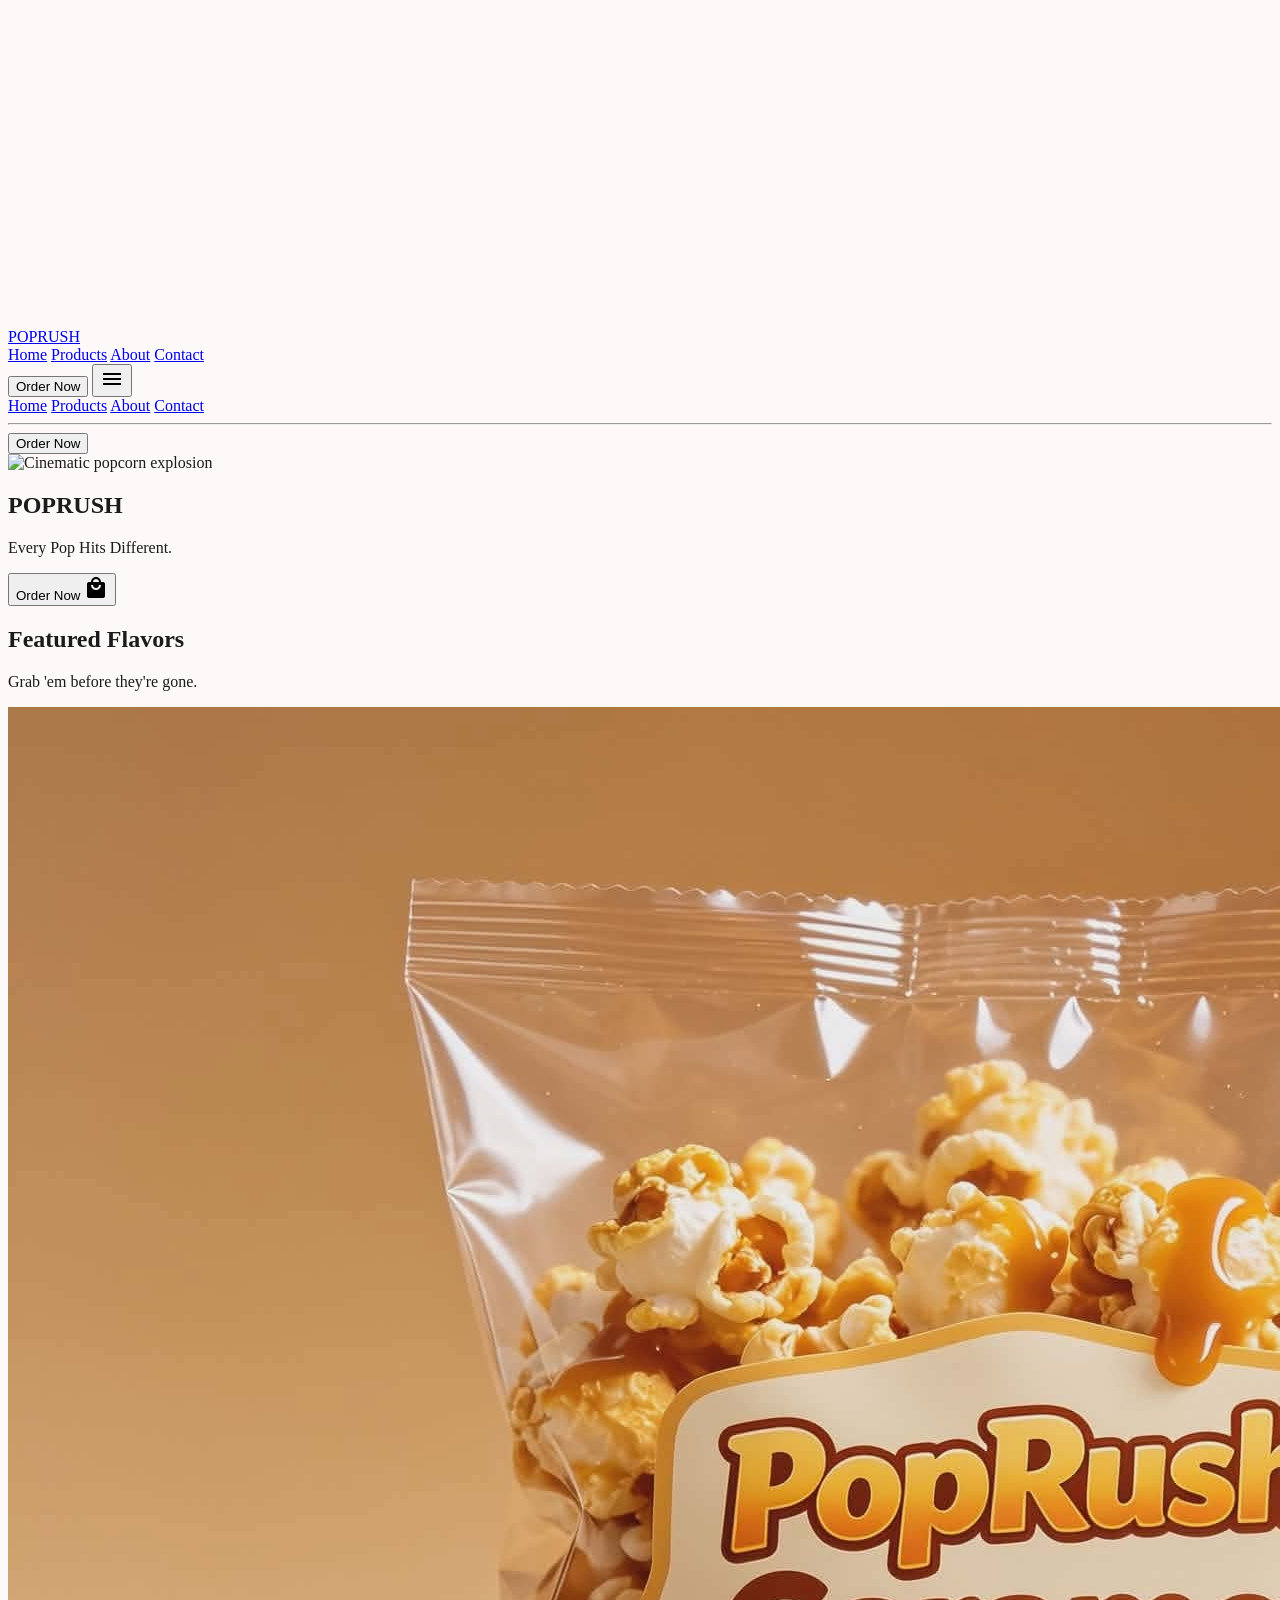
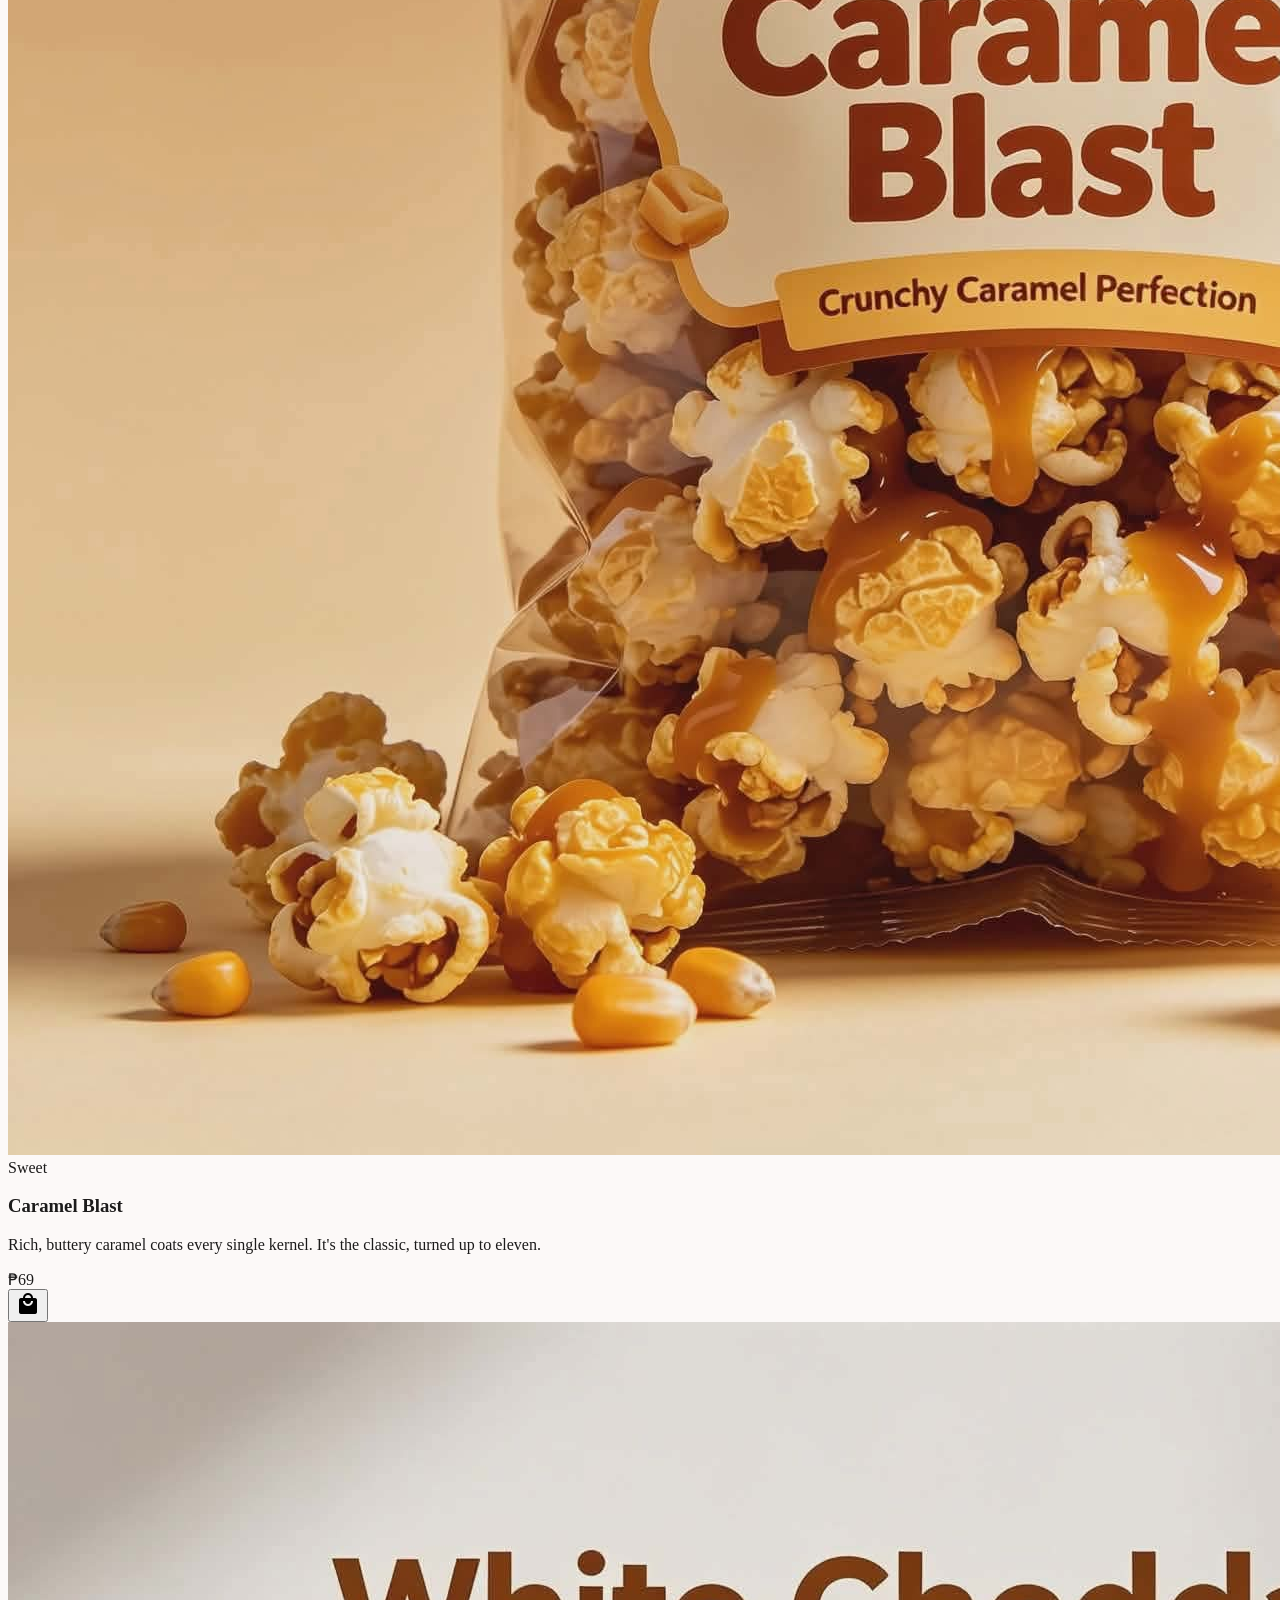
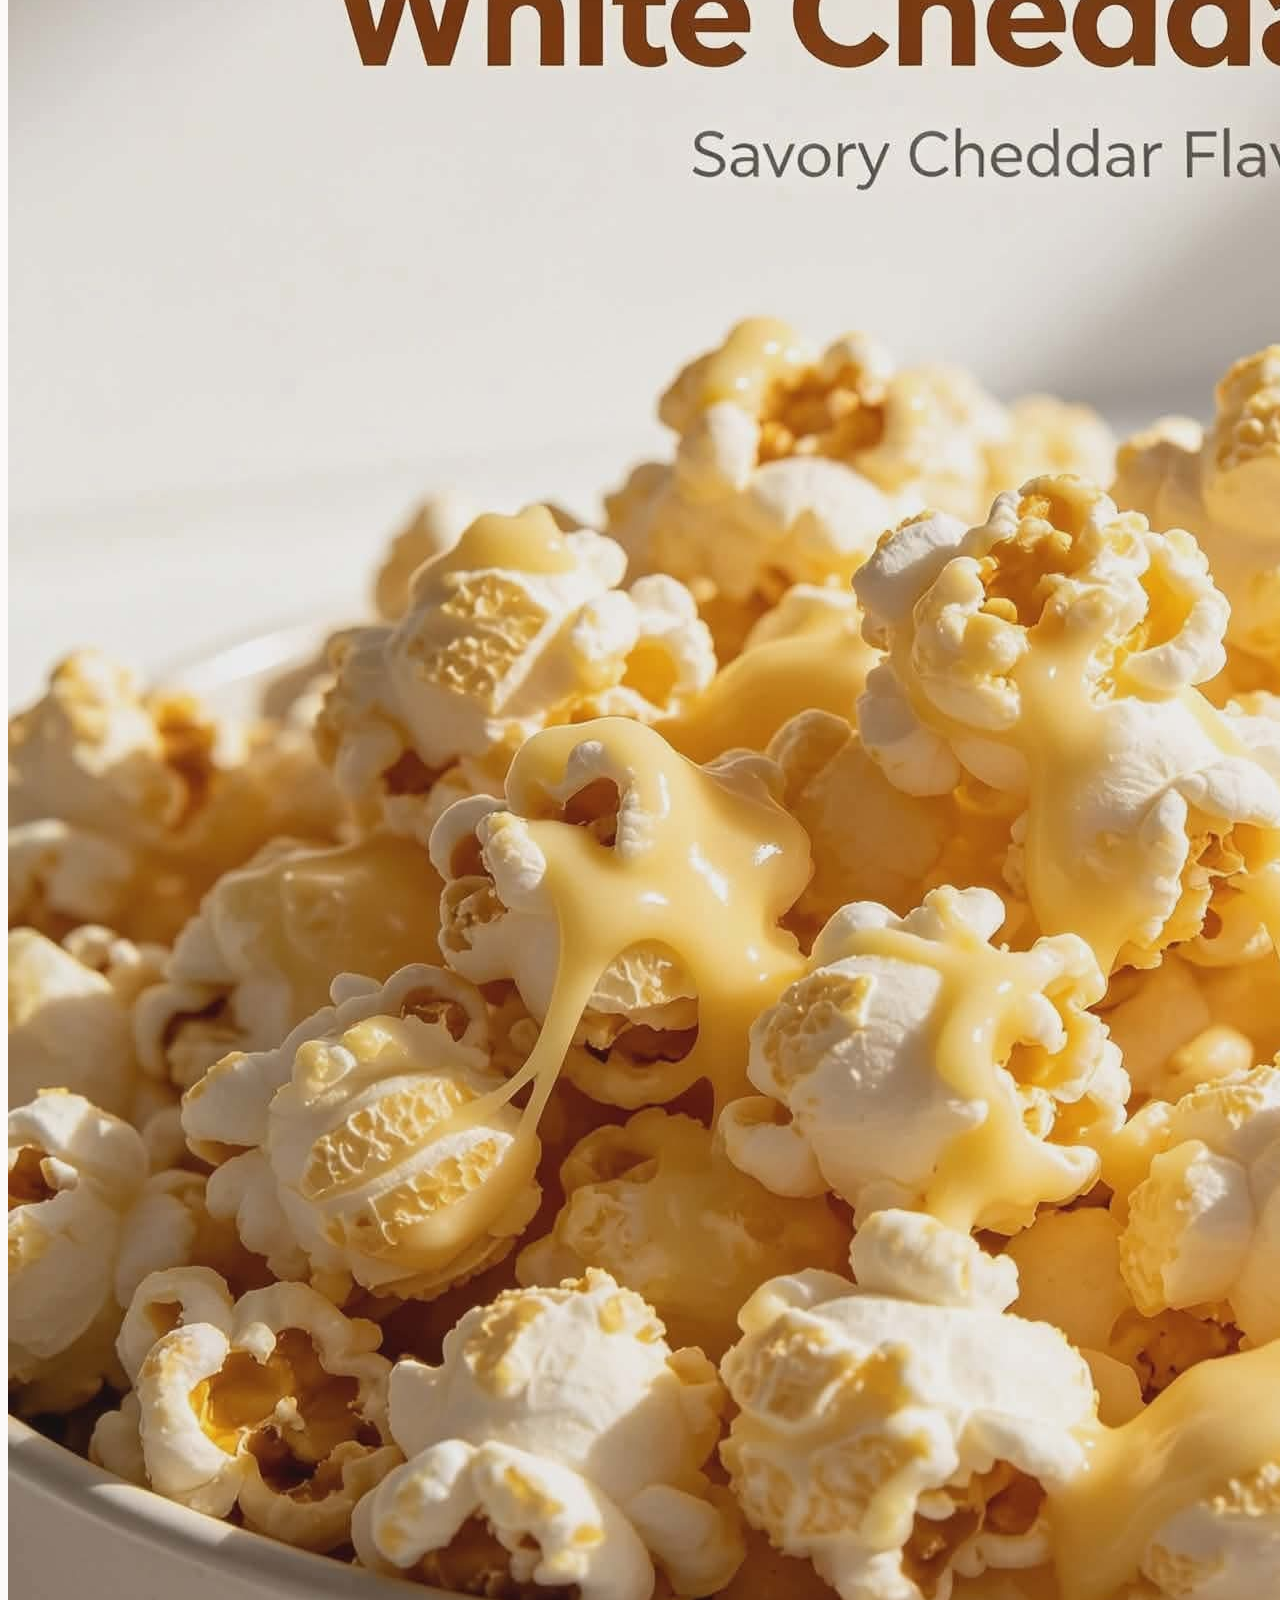
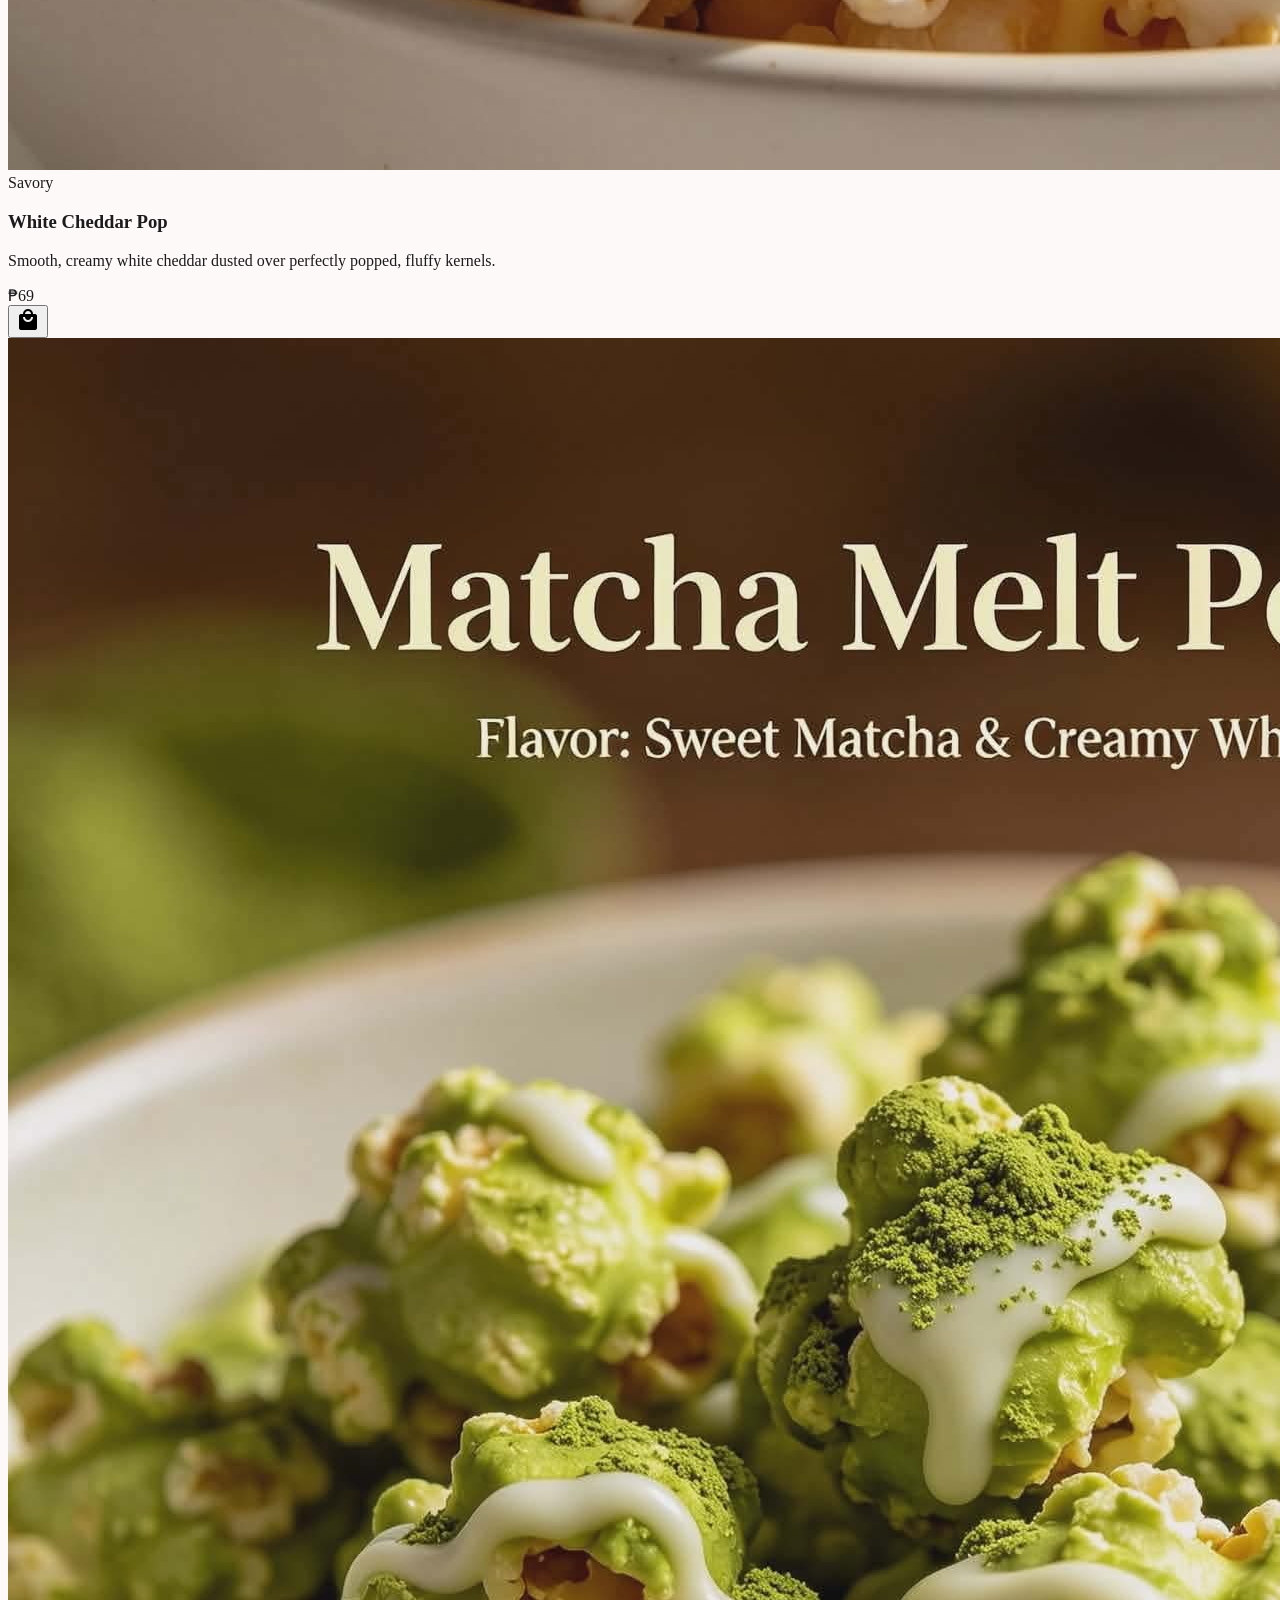
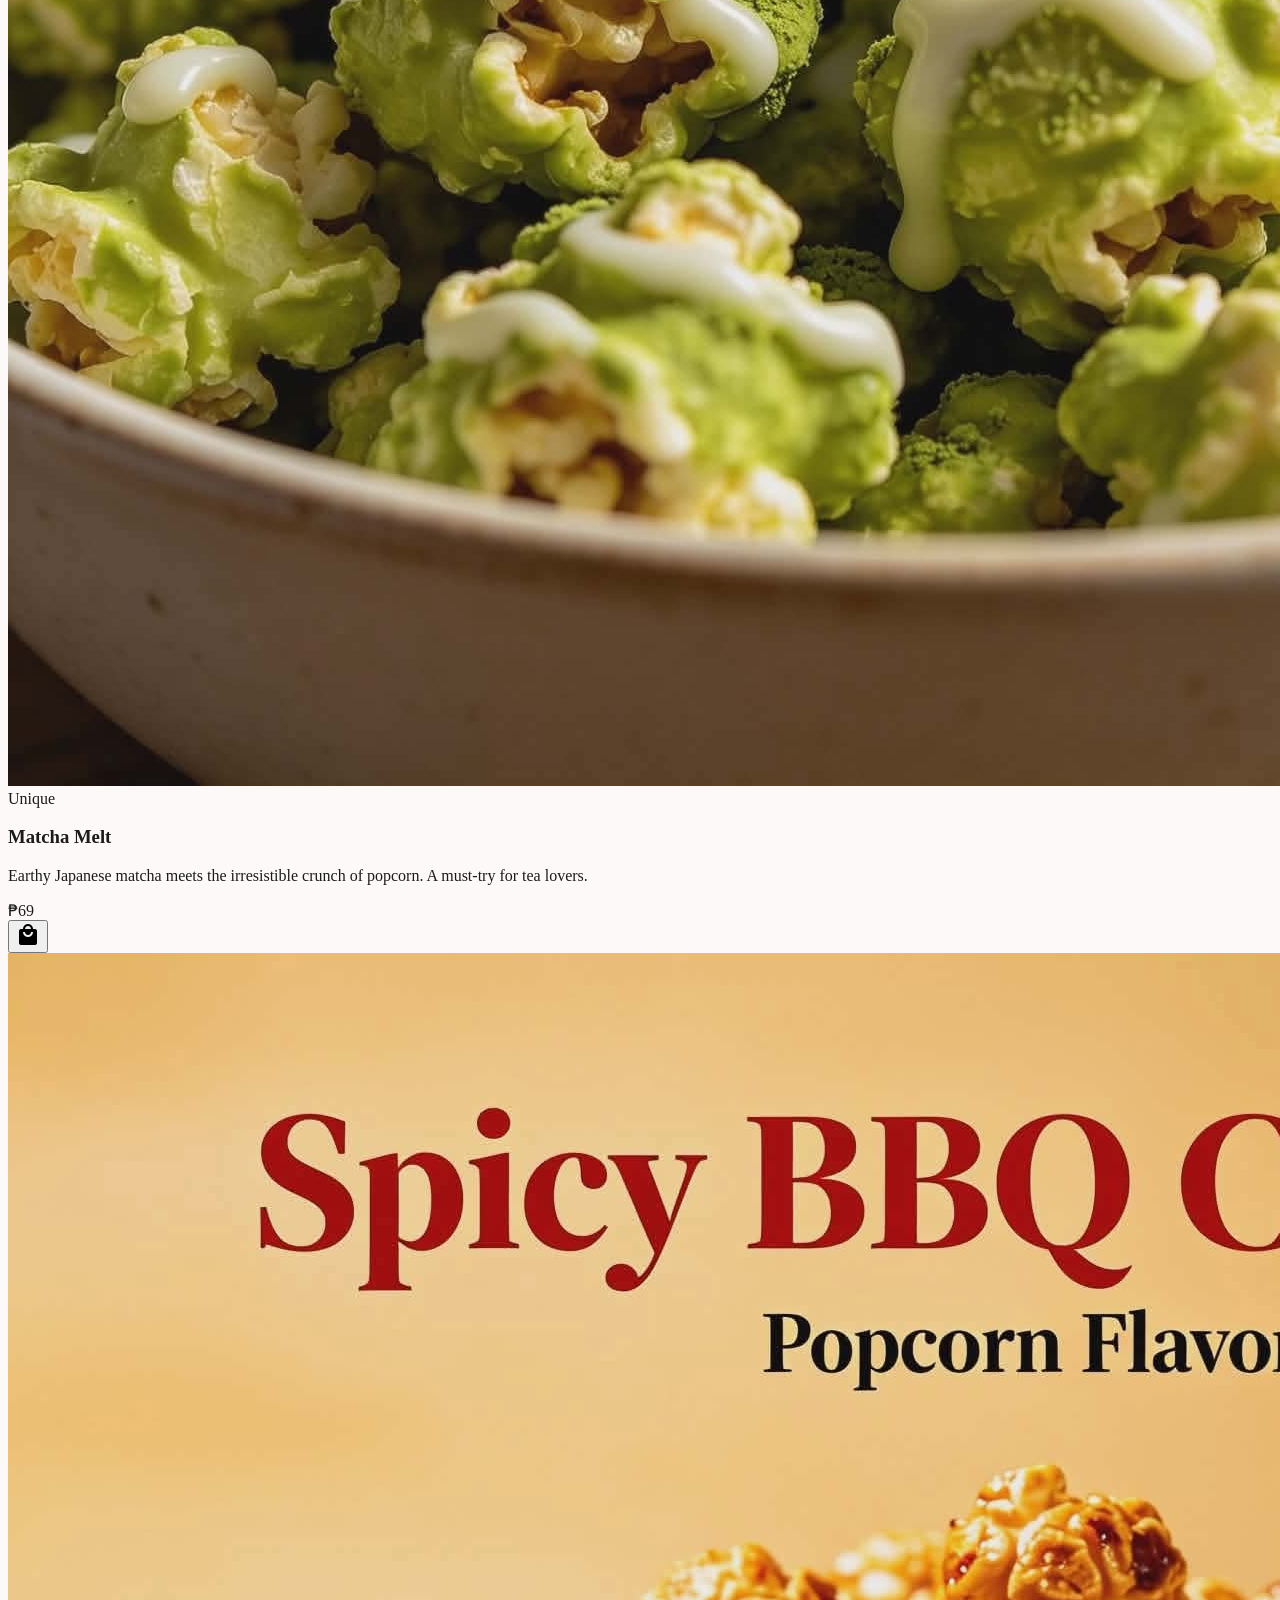
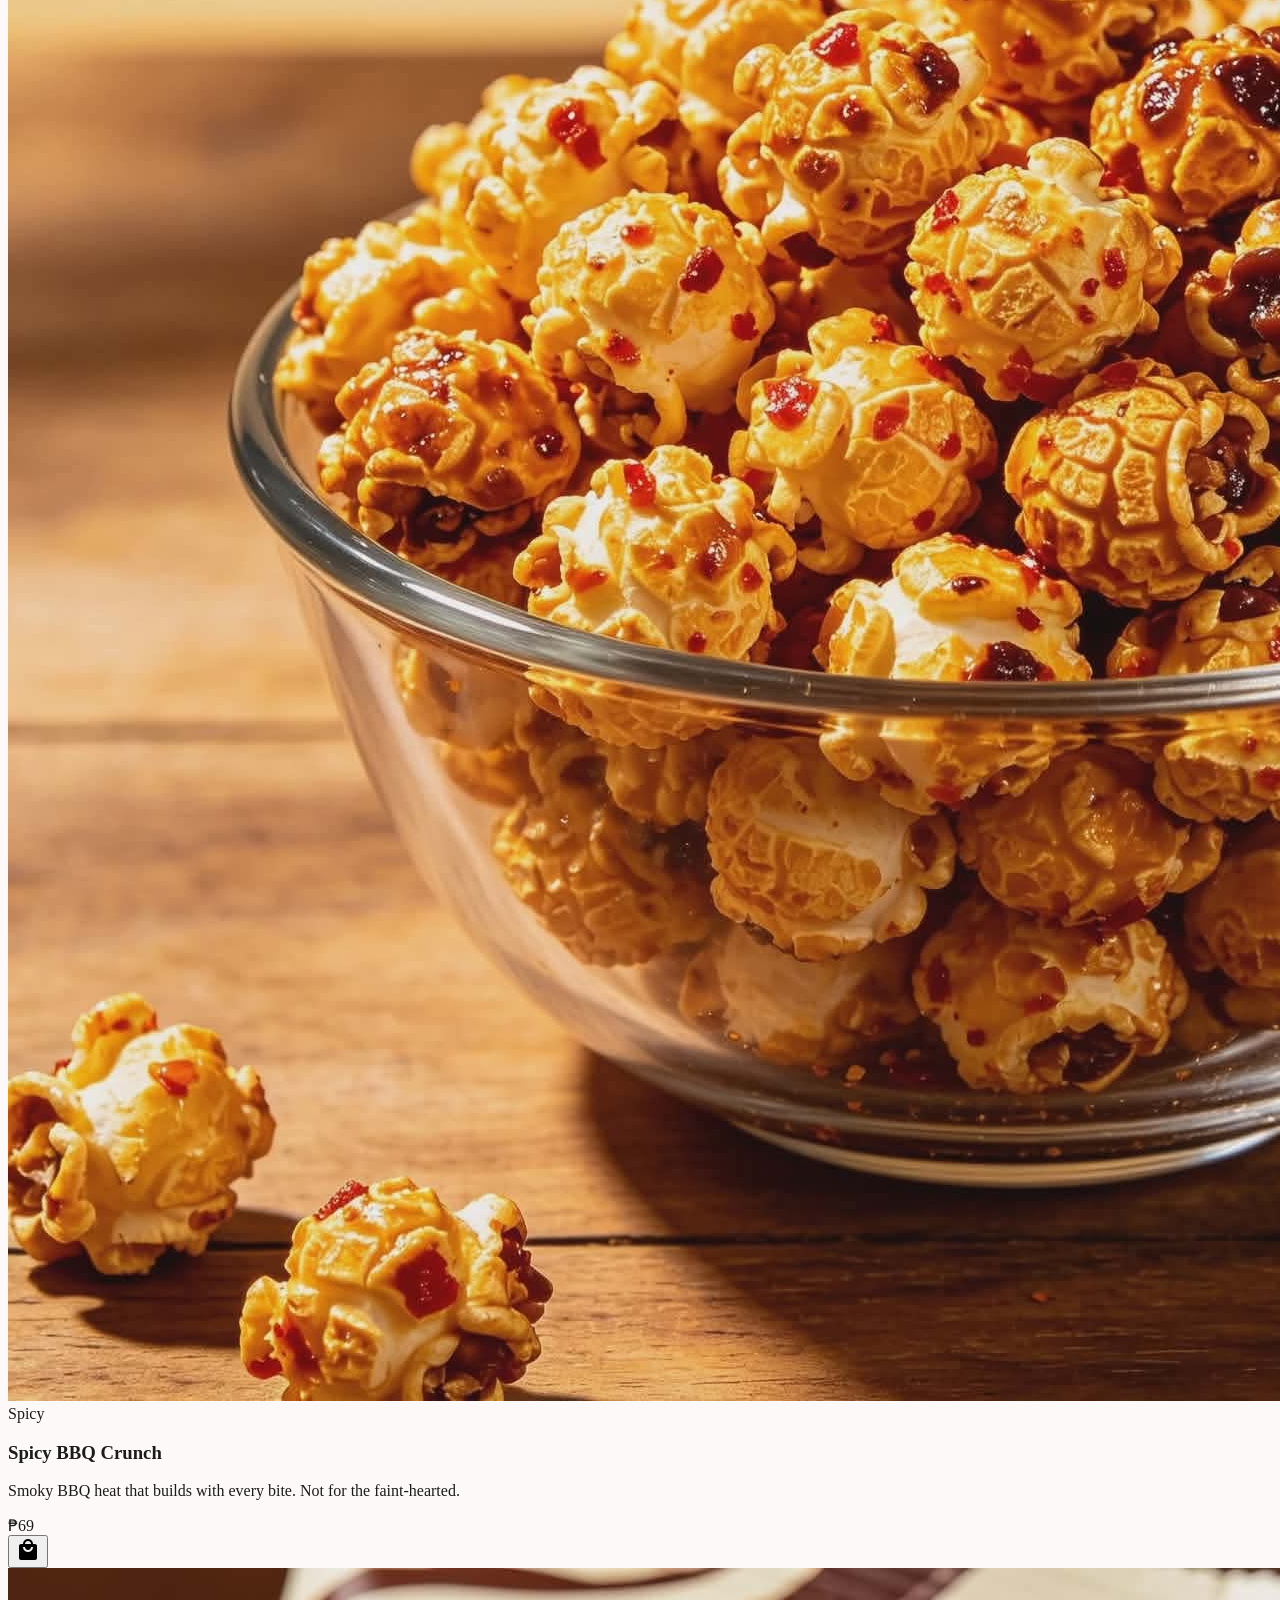
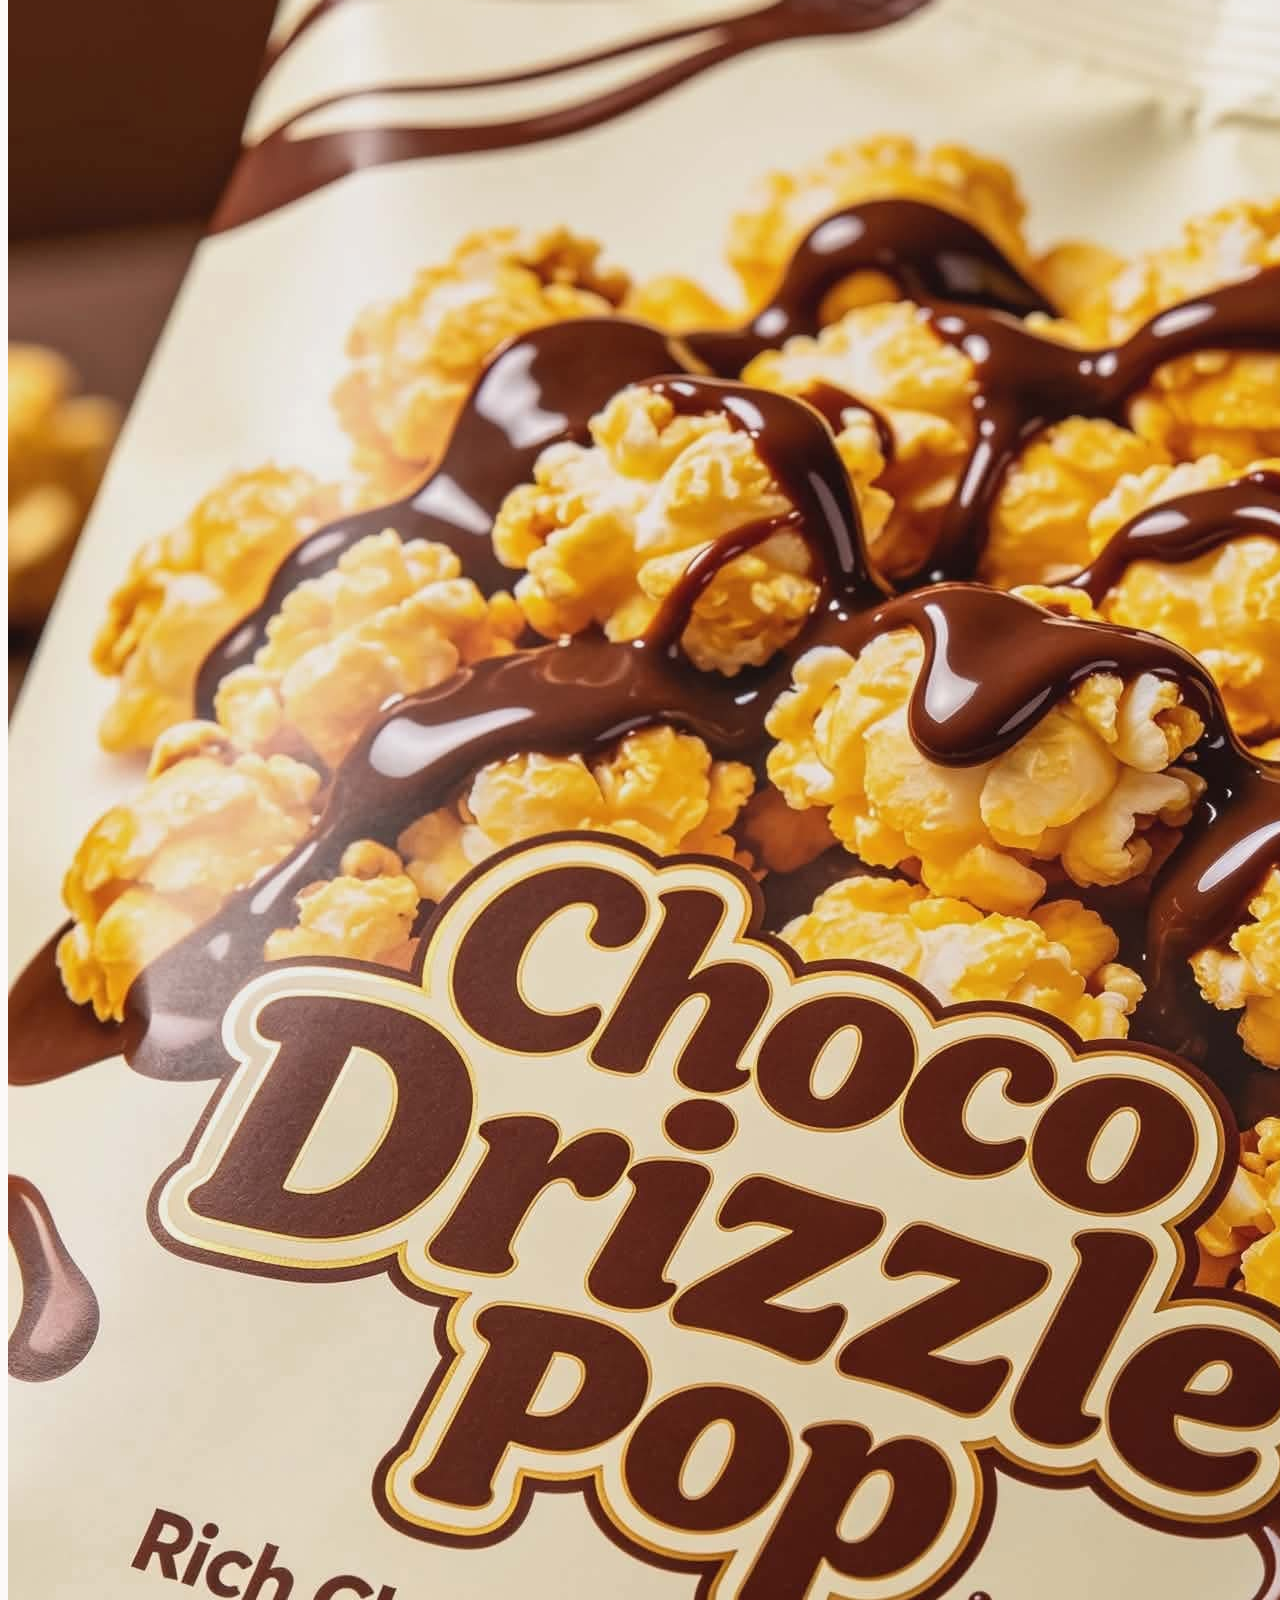
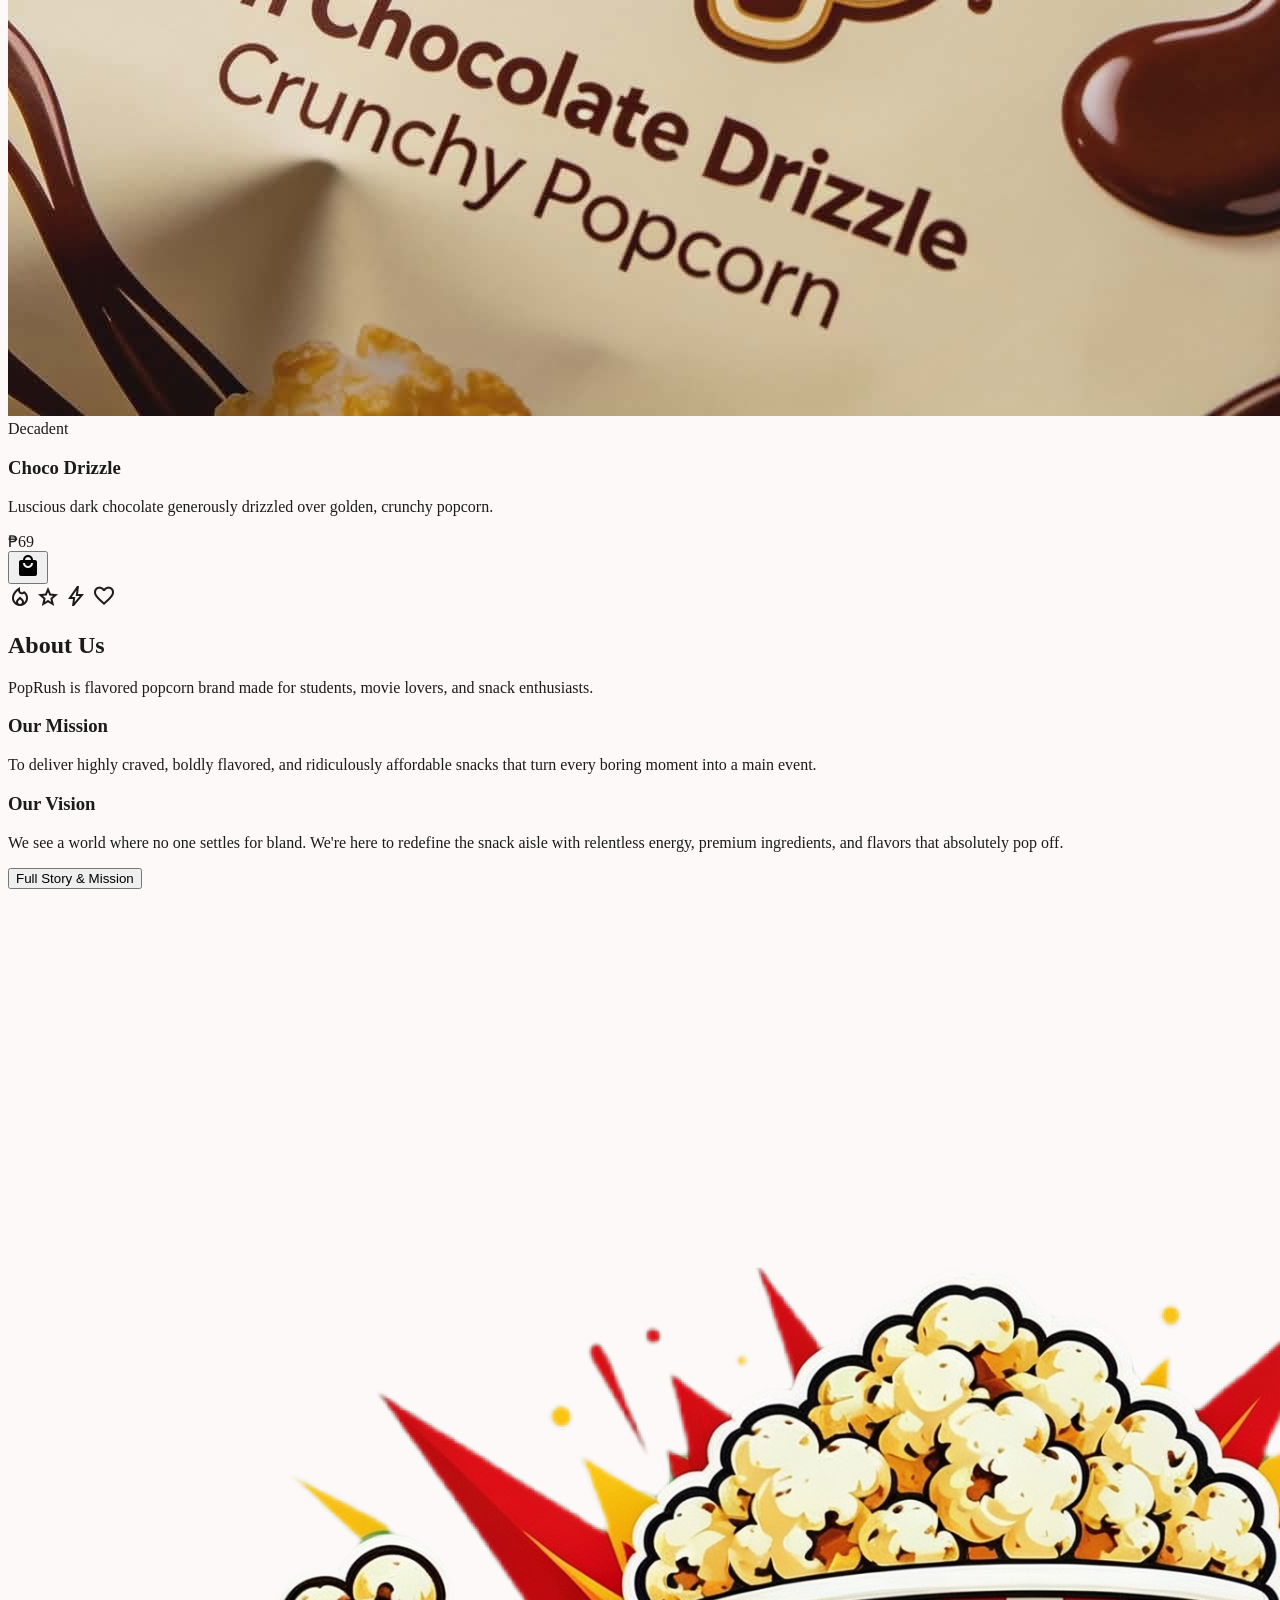
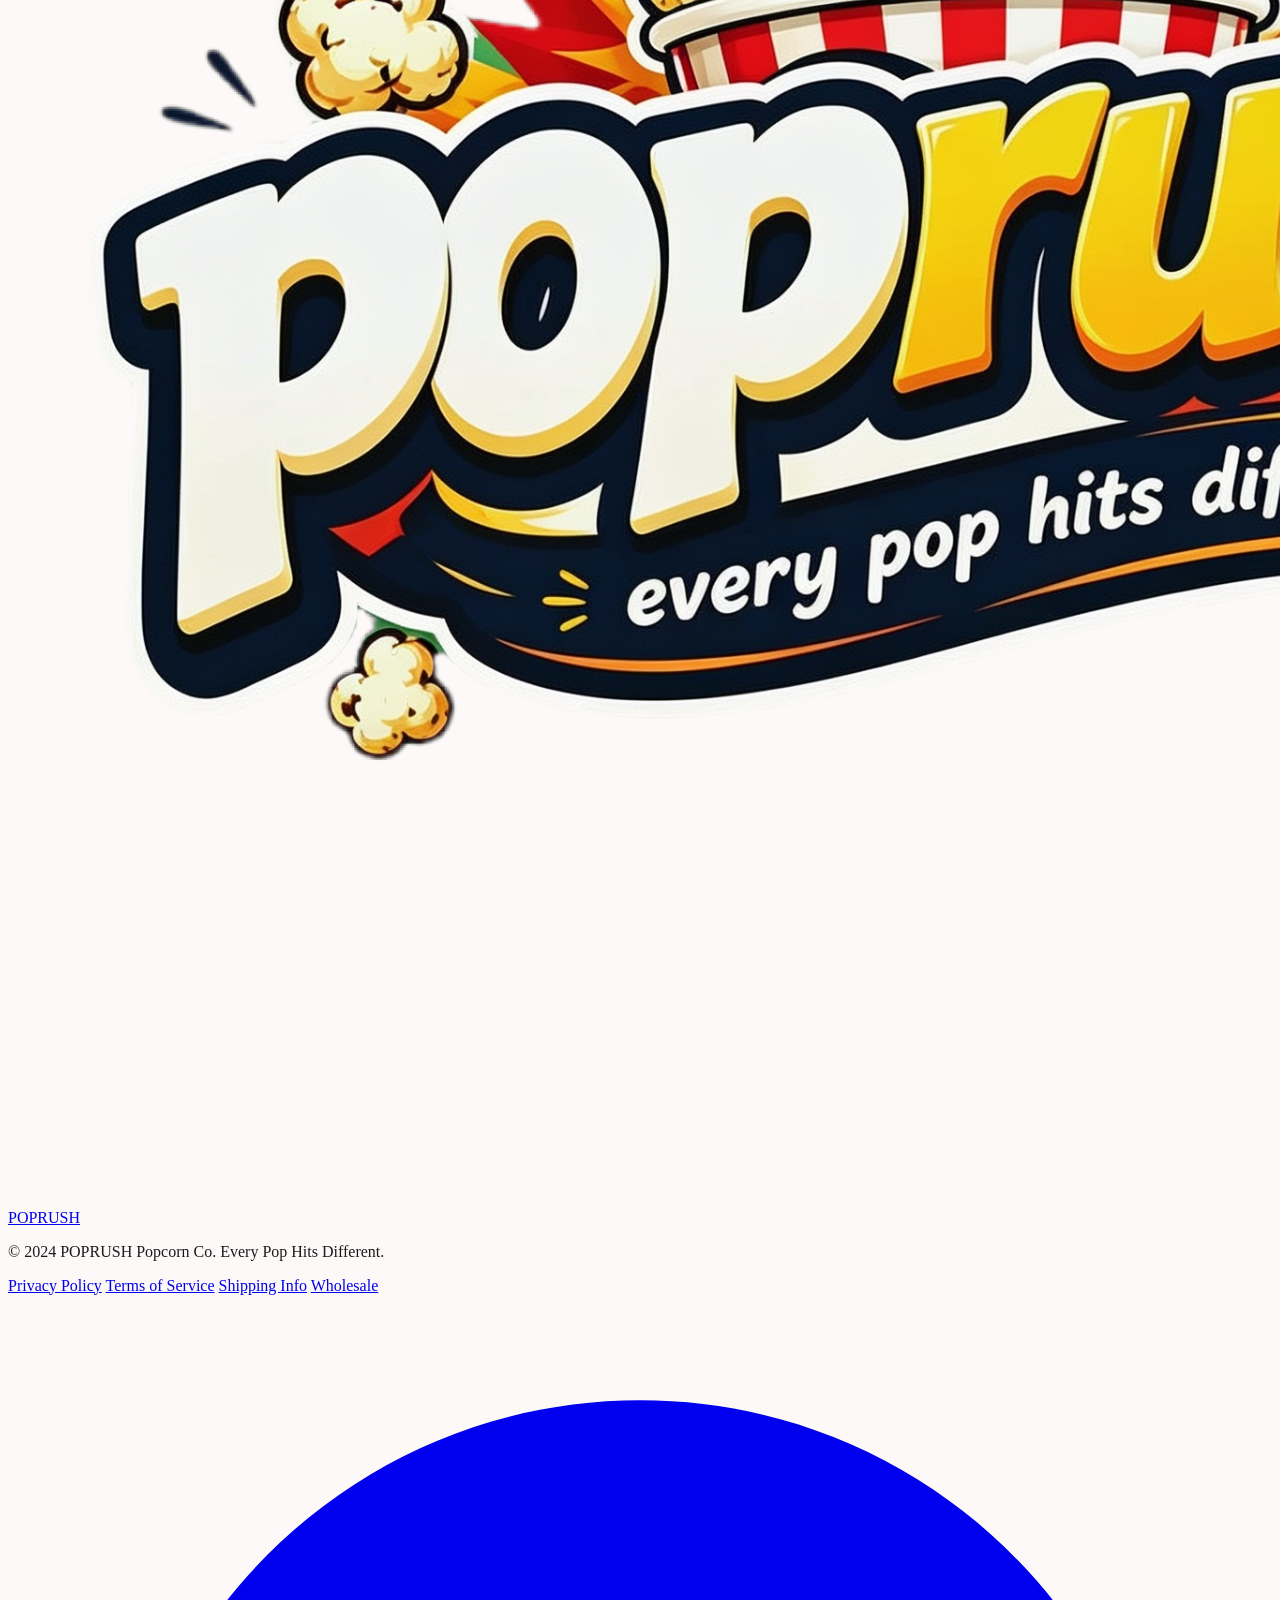
==== commit 7c116ccc: "Auto-update: 15/05/2026 16:13:39.72" ====
--- a/index.html
+++ b/index.html
@@ -26,51 +26,42 @@
 
   <body class="bg-surface text-on-surface antialiased overflow-x-hidden">
     <!-- TopNavBar -->
-    <header
-      class="bg-surface/90 backdrop-blur-md dark:bg-inverse-surface/90 sticky top-0 w-full z-50 border-b border-outline-variant dark:border-outline shadow-sm"
-    >
-      <div
-        class="flex justify-between items-center px-margin py-unit h-20 max-w-container-width mx-auto"
-      >
-        <a class="flex items-center" href="index.html"
-          ><img
-            src="pictures/Poprush-logo.png"
-            alt="POPRUSH"
-            class="h-14 object-contain"
-          /><span
-            class="font-display-lg text-3xl font-black tracking-tighter text-secondary dark:text-secondary-fixed-dim ml-2"
-            >POPRUSH</span
-          ></a
-        >
-        <nav class="hidden md:flex gap-gutter items-center">
-          <a
-            class="text-secondary font-bold border-b-2 border-secondary pb-1 font-label-md text-label-md hover:scale-105 transition-transform duration-200 active:scale-95 transition-all duration-150"
-            class="text-secondary font-bold border-b-2 border-secondary pb-1 font-label-md text-label-md hover:scale-105 transition-transform duration-200 active:scale-95 transition-all duration-150"
-            href="index.html"
-            >Home</a
-          >
-          <a
-            class="text-on-surface-variant hover:text-secondary transition-colors duration-200 font-label-md text-label-md hover:scale-105 transition-transform duration-200 active:scale-95 transition-all duration-150"
-            href="screens/flavors.html"
-            >Products</a
-          >
-          <a
-            class="text-on-surface-variant hover:text-secondary transition-colors duration-200 font-label-md text-label-md hover:scale-105 transition-transform duration-200 active:scale-95 transition-all duration-150"
-            href="index.html#about"
-            >About</a
-          >
-          <a
-            class="text-on-surface-variant hover:text-secondary transition-colors duration-200 font-label-md text-label-md hover:scale-105 transition-transform duration-200 active:scale-95 transition-all duration-150"
-            href="screens/contact.html"
-            >Contact</a
-          >
+    <header class="bg-surface/90 backdrop-blur-md sticky top-0 w-full z-50 border-b border-outline-variant shadow-sm">
+      <div class="flex justify-between items-center px-4 md:px-margin h-20 max-w-container-width mx-auto relative">
+        <!-- Logo -->
+        <a class="flex items-center shrink-0" href="index.html">
+          <img src="pictures/Poprush-logo.png" alt="POPRUSH" class="h-12 md:h-14 object-contain" />
+          <span class="font-display-lg text-2xl md:text-3xl font-black tracking-tighter text-secondary ml-2">POPRUSH</span>
+        </a>
+
+        <!-- Desktop Navigation -->
+        <nav class="hidden md:flex gap-8 absolute left-1/2 -translate-x-1/2 items-center font-label-md text-label-md">
+          <a class="text-secondary font-bold border-b-2 border-secondary pb-1 transition-all" href="index.html">Home</a>
+          <a class="text-on-surface-variant hover:text-secondary transition-all" href="screens/flavors.html">Products</a>
+          <a class="text-on-surface-variant hover:text-secondary transition-all" href="screens/about.html">About</a>
+          <a class="text-on-surface-variant hover:text-secondary transition-all" href="screens/contact.html">Contact</a>
         </nav>
-        <button
-          onclick="window.location.href = 'screens/cart.html'"
-          class="bg-secondary text-white font-label-md text-label-md px-6 py-3 rounded-full hover:scale-105 transition-transform duration-200 active:scale-95"
-        >
-          Order Now
-        </button>
+
+        <!-- Action Buttons -->
+        <div class="flex items-center gap-2">
+          <button onclick="window.location.href = 'screens/cart.html'" class="hidden md:block bg-secondary text-white font-label-md text-label-md px-6 py-3 rounded-full hover:scale-105 transition-transform active:scale-95 shadow-lg shadow-secondary/20">
+            Order Now
+          </button>
+          
+          <button id="menuToggle" class="md:hidden p-2 text-on-surface hover:bg-surface-container rounded-full transition-all" aria-label="Menu">
+            <span class="material-symbols-outlined text-[30px]">menu</span>
+          </button>
+        </div>
+      </div>
+
+      <!-- Mobile Menu Dropdown -->
+      <div id="mobileMenu" class="hidden md:hidden absolute top-20 left-0 w-full bg-surface border-b border-outline-variant z-40 p-6 flex flex-col gap-5 shadow-2xl transition-all duration-300 transform origin-top">
+         <a class="font-headline-md text-headline-md text-secondary" href="index.html">Home</a>
+         <a class="font-headline-md text-headline-md text-on-surface" href="screens/flavors.html">Products</a>
+         <a class="font-headline-md text-headline-md text-on-surface" href="screens/about.html">About</a>
+         <a class="font-headline-md text-headline-md text-on-surface" href="screens/contact.html">Contact</a>
+         <hr class="border-outline-variant my-2">
+         <button onclick="window.location.href = 'screens/cart.html'" class="bg-secondary text-white w-full py-4 rounded-xl font-headline-md text-headline-md shadow-lg shadow-secondary/20">Order Now</button>
       </div>
     </header>
     <main>
@@ -439,7 +430,14 @@
           >
             About Us
           </h2>
-          <div class="space-y-6">
+          <div class="space-y-8">
+            <p
+              class="font-body-lg text-headline-sm text-white-fixed font-bold max-w-3xl mx-auto leading-relaxed"
+            >
+              PopRush is flavored popcorn brand made for students, movie lovers,
+              and snack enthusiasts.
+            </p>
+            <div class="w-24 h-1 bg-secondary mx-auto rounded-full"></div>
             <div>
               <h3 class="font-headline-md text-headline-md text-secondary mb-2">
                 Our Mission
@@ -464,7 +462,10 @@
                 redefine the snack aisle with relentless energy, premium
                 ingredients, and flavors that absolutely pop off.
               </p>
-            </div>
+             </div>
+            <button onclick="window.location.href = 'screens/about.html'" class="mt-12 bg-secondary text-white px-10 py-4 rounded-full font-headline-md text-headline-md hover:scale-105 transition-transform active:scale-95 shadow-xl shadow-secondary/30">
+              Full Story & Mission
+            </button>
           </div>
         </div>
       </section>
@@ -568,5 +569,19 @@
         window.location.href = "screens/cart.html";
       }
     </script>
+    <script>
+      // Mobile Menu Toggle
+      (function() {
+        const menuToggle = document.getElementById('menuToggle');
+        const mobileMenu = document.getElementById('mobileMenu');
+        if (menuToggle && mobileMenu) {
+          menuToggle.addEventListener('click', () => {
+            const isHidden = mobileMenu.classList.toggle('hidden');
+            const icon = menuToggle.querySelector('.material-symbols-outlined');
+            if (icon) icon.textContent = isHidden ? 'menu' : 'close';
+          });
+        }
+      })();
+    </script>
   </body>
 </html>
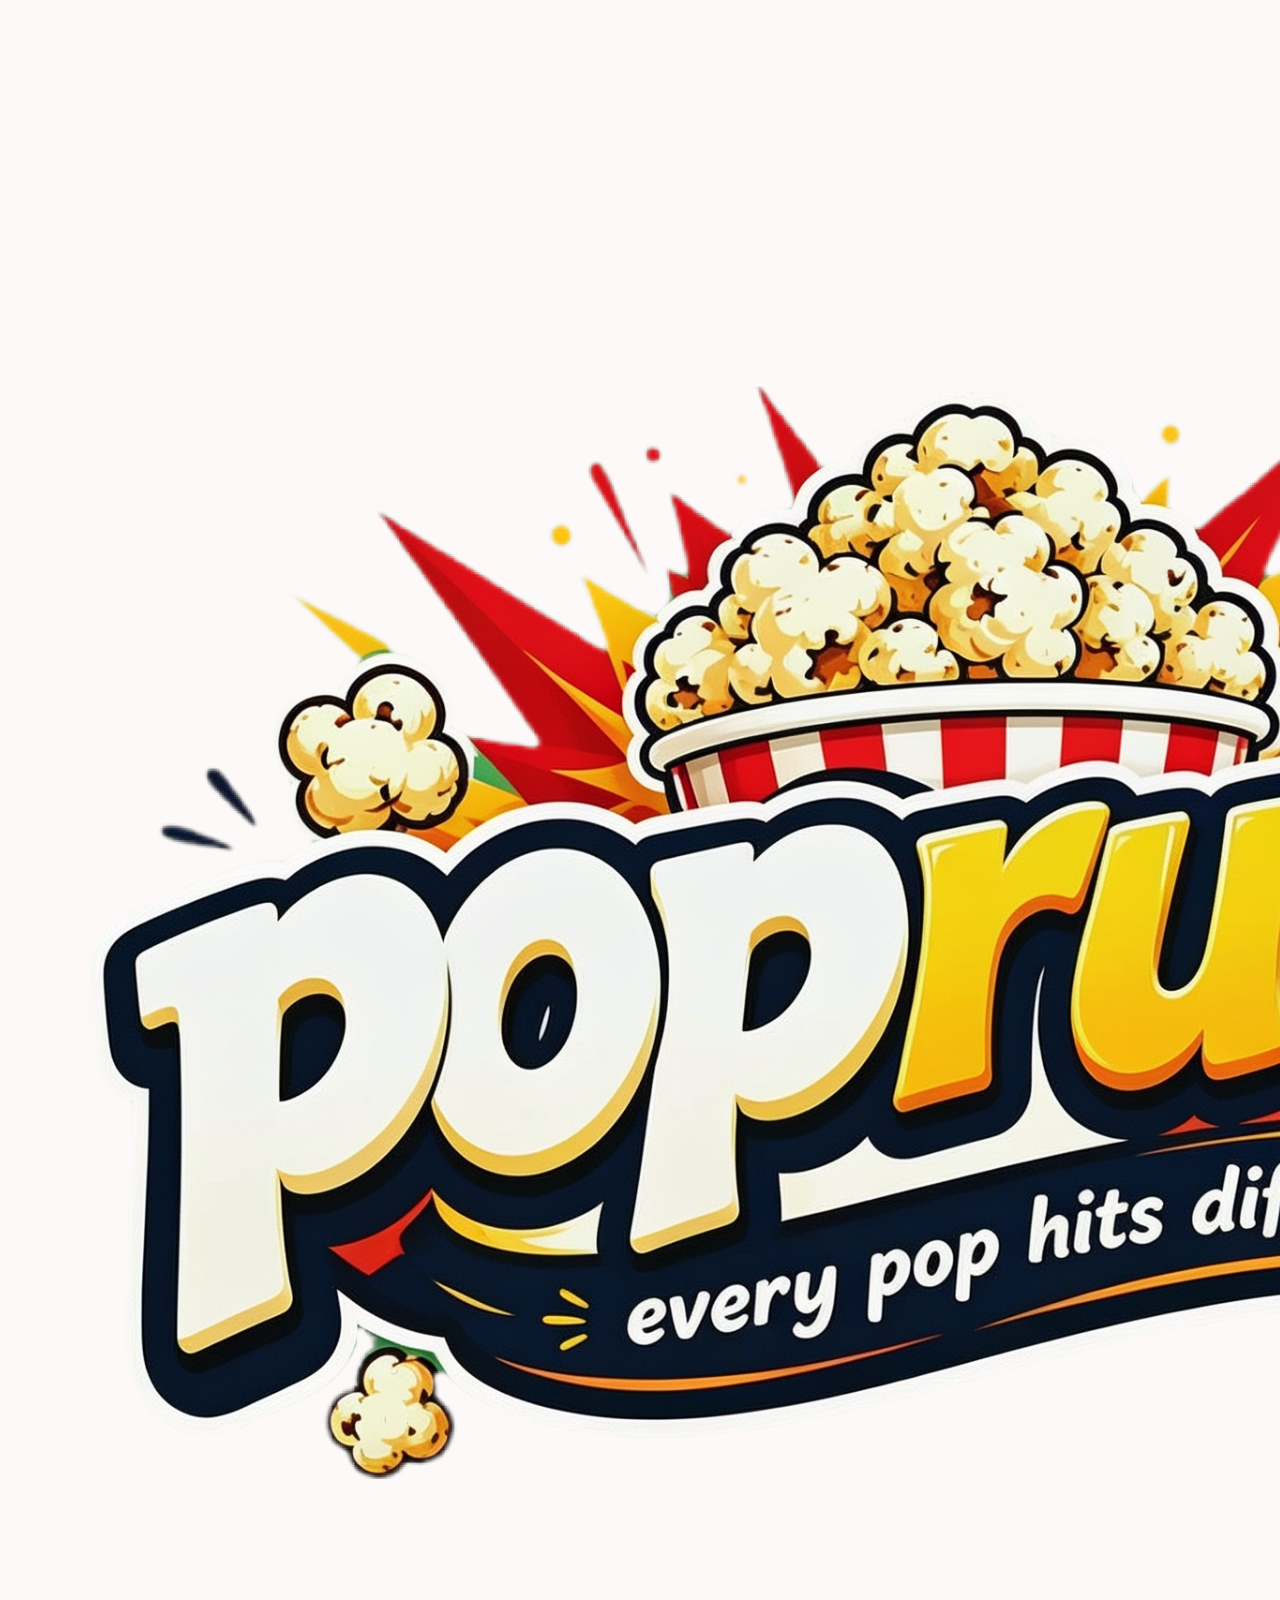
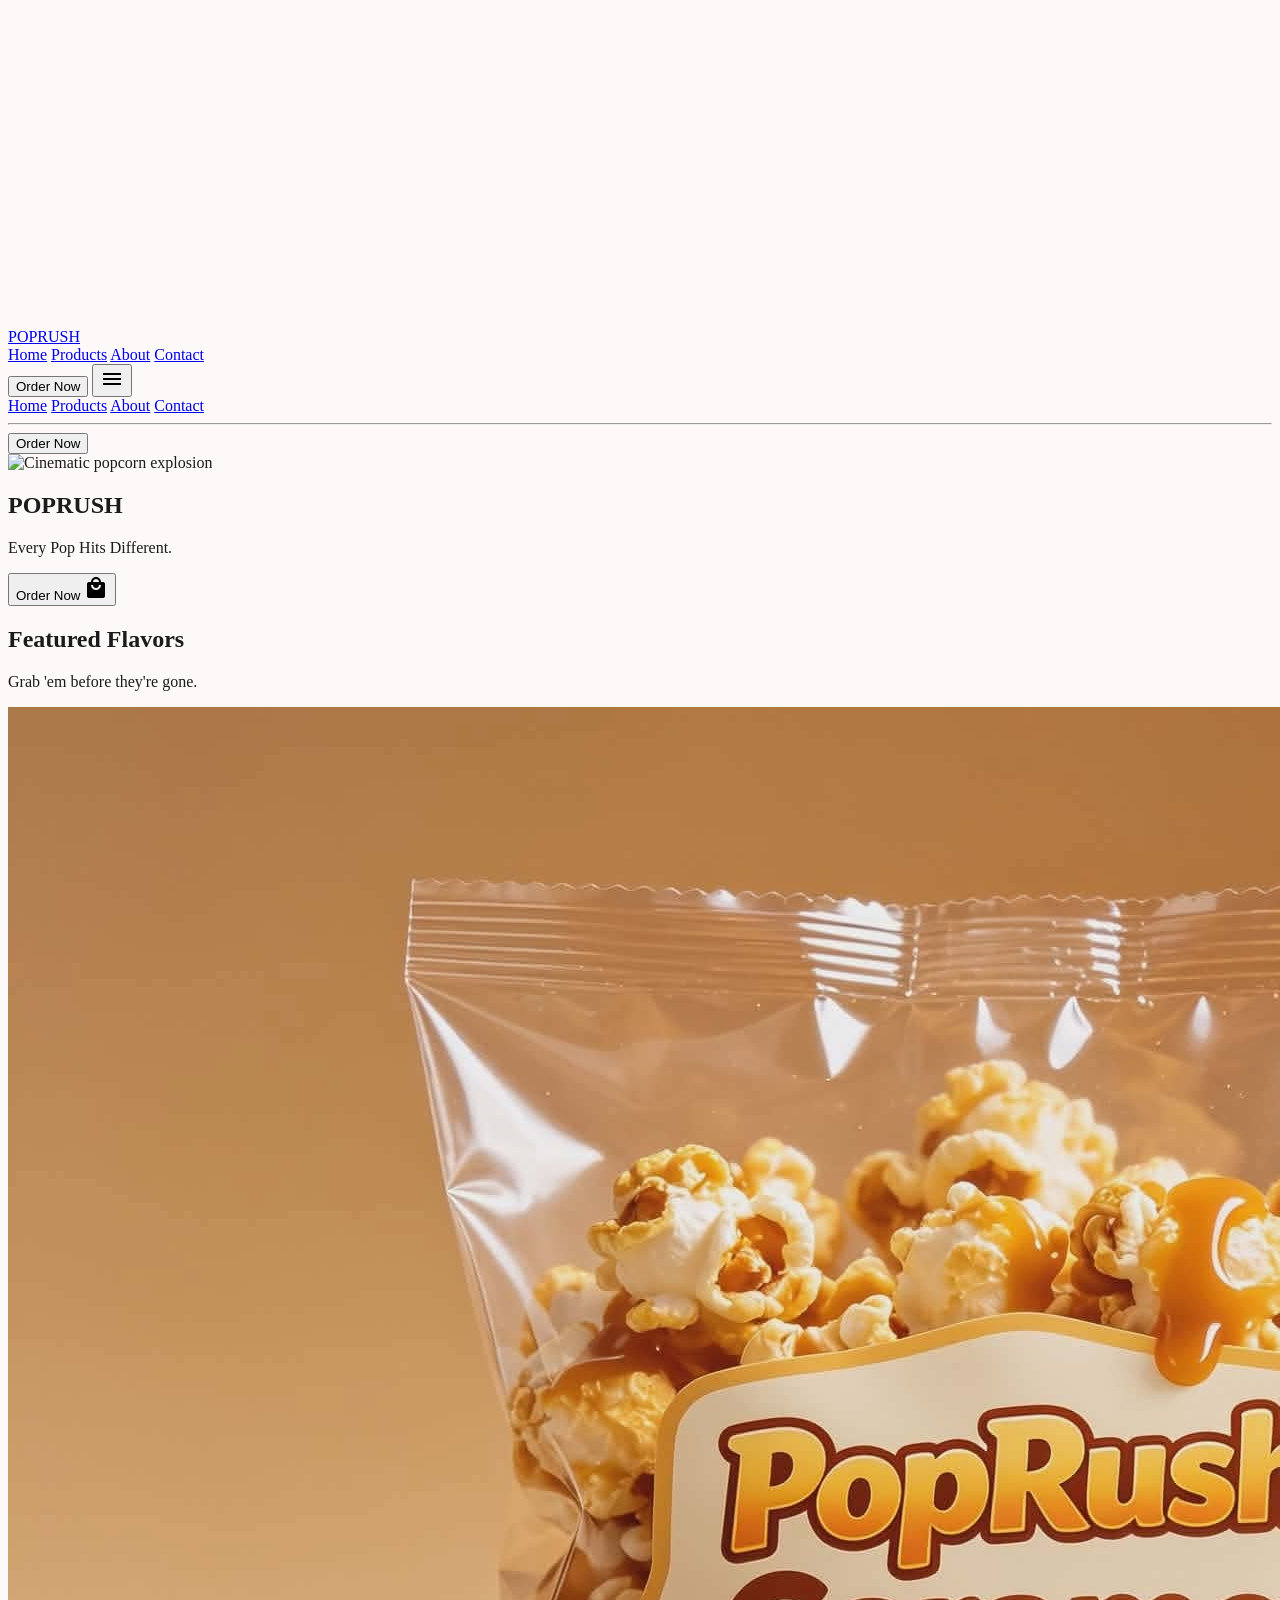
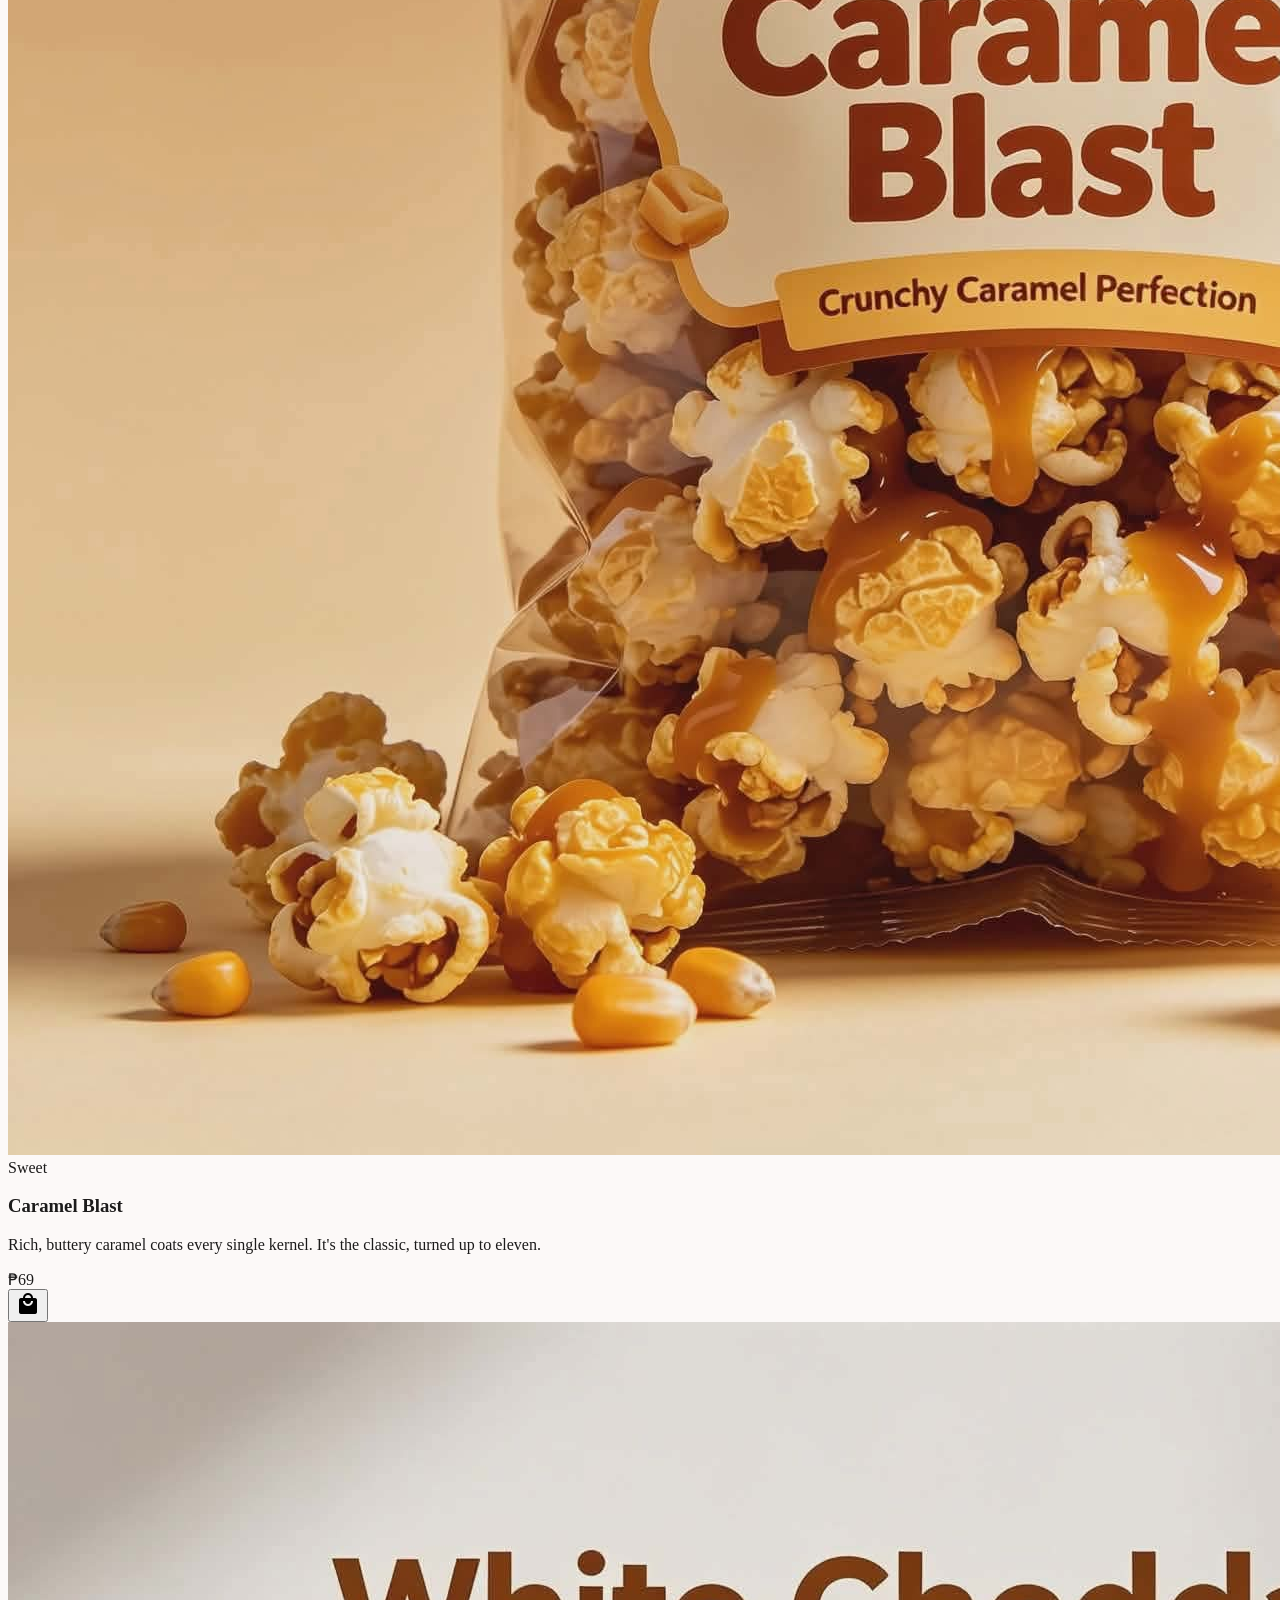
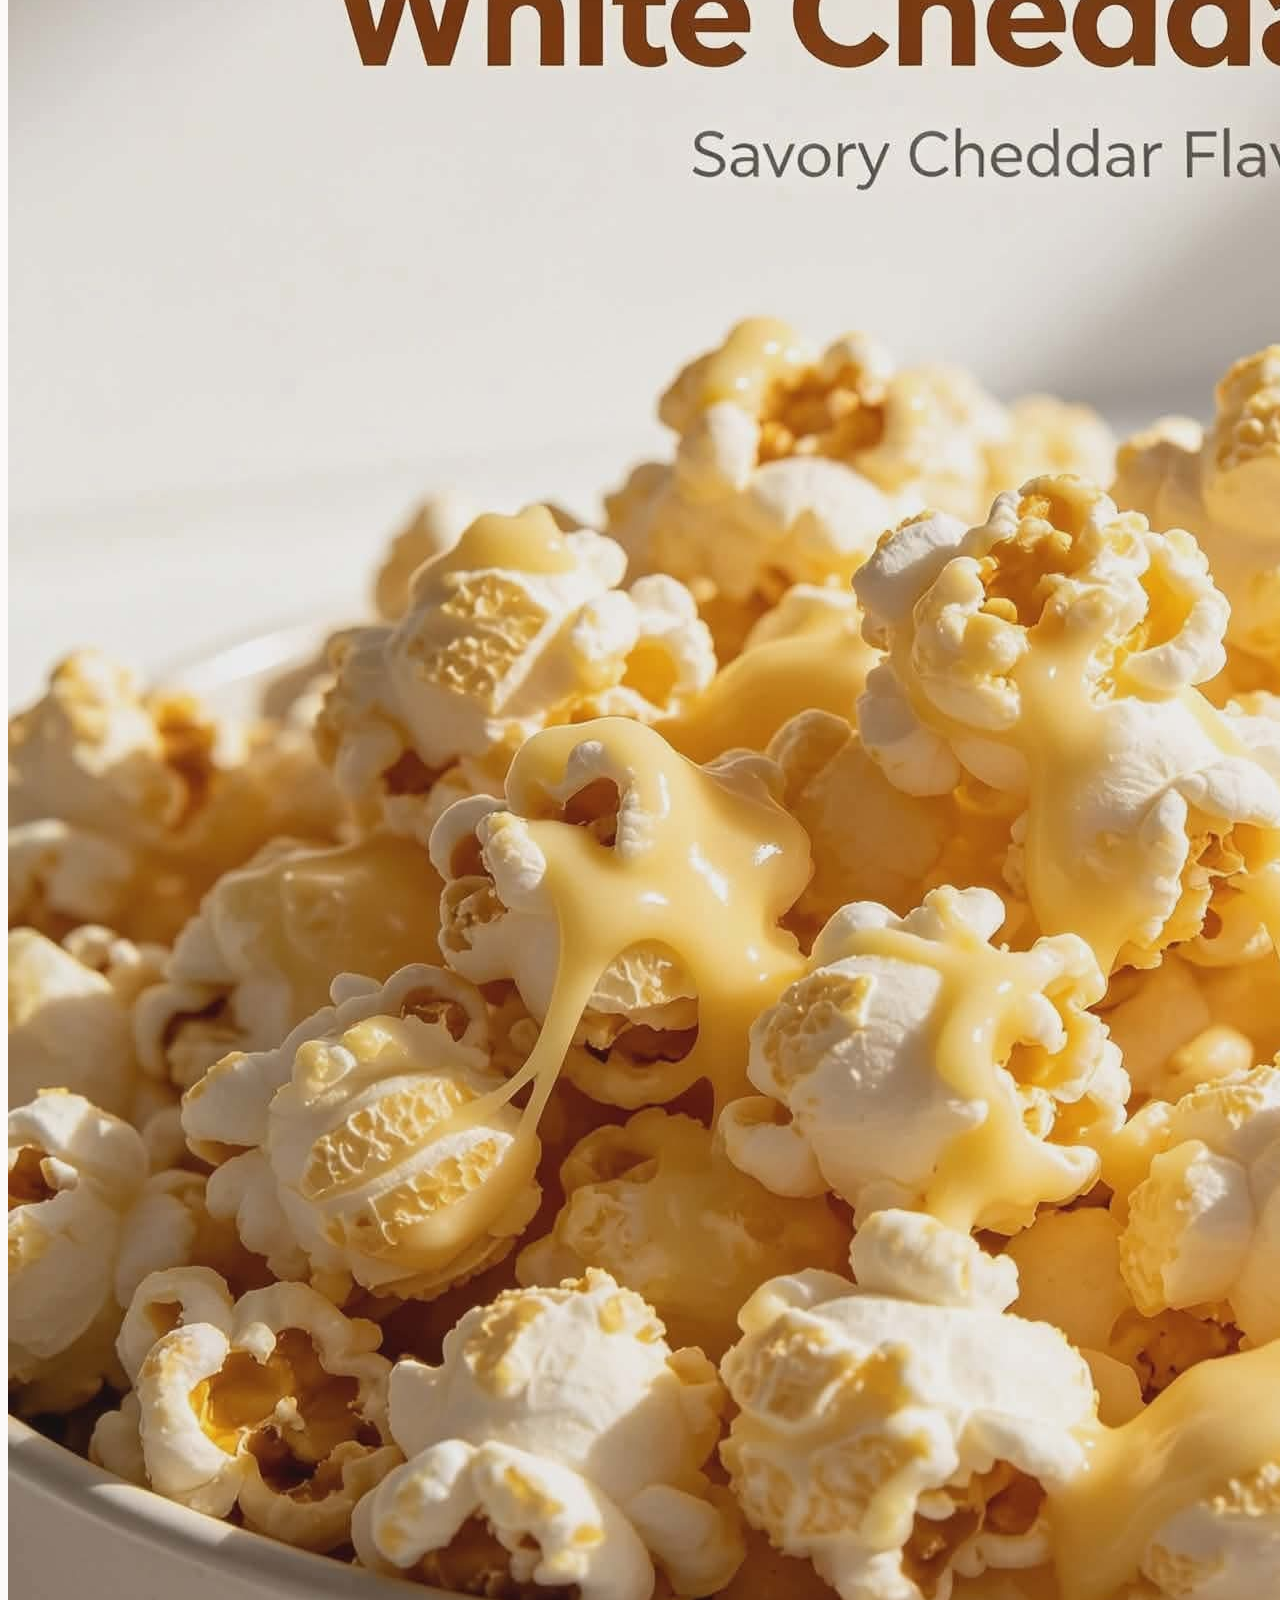
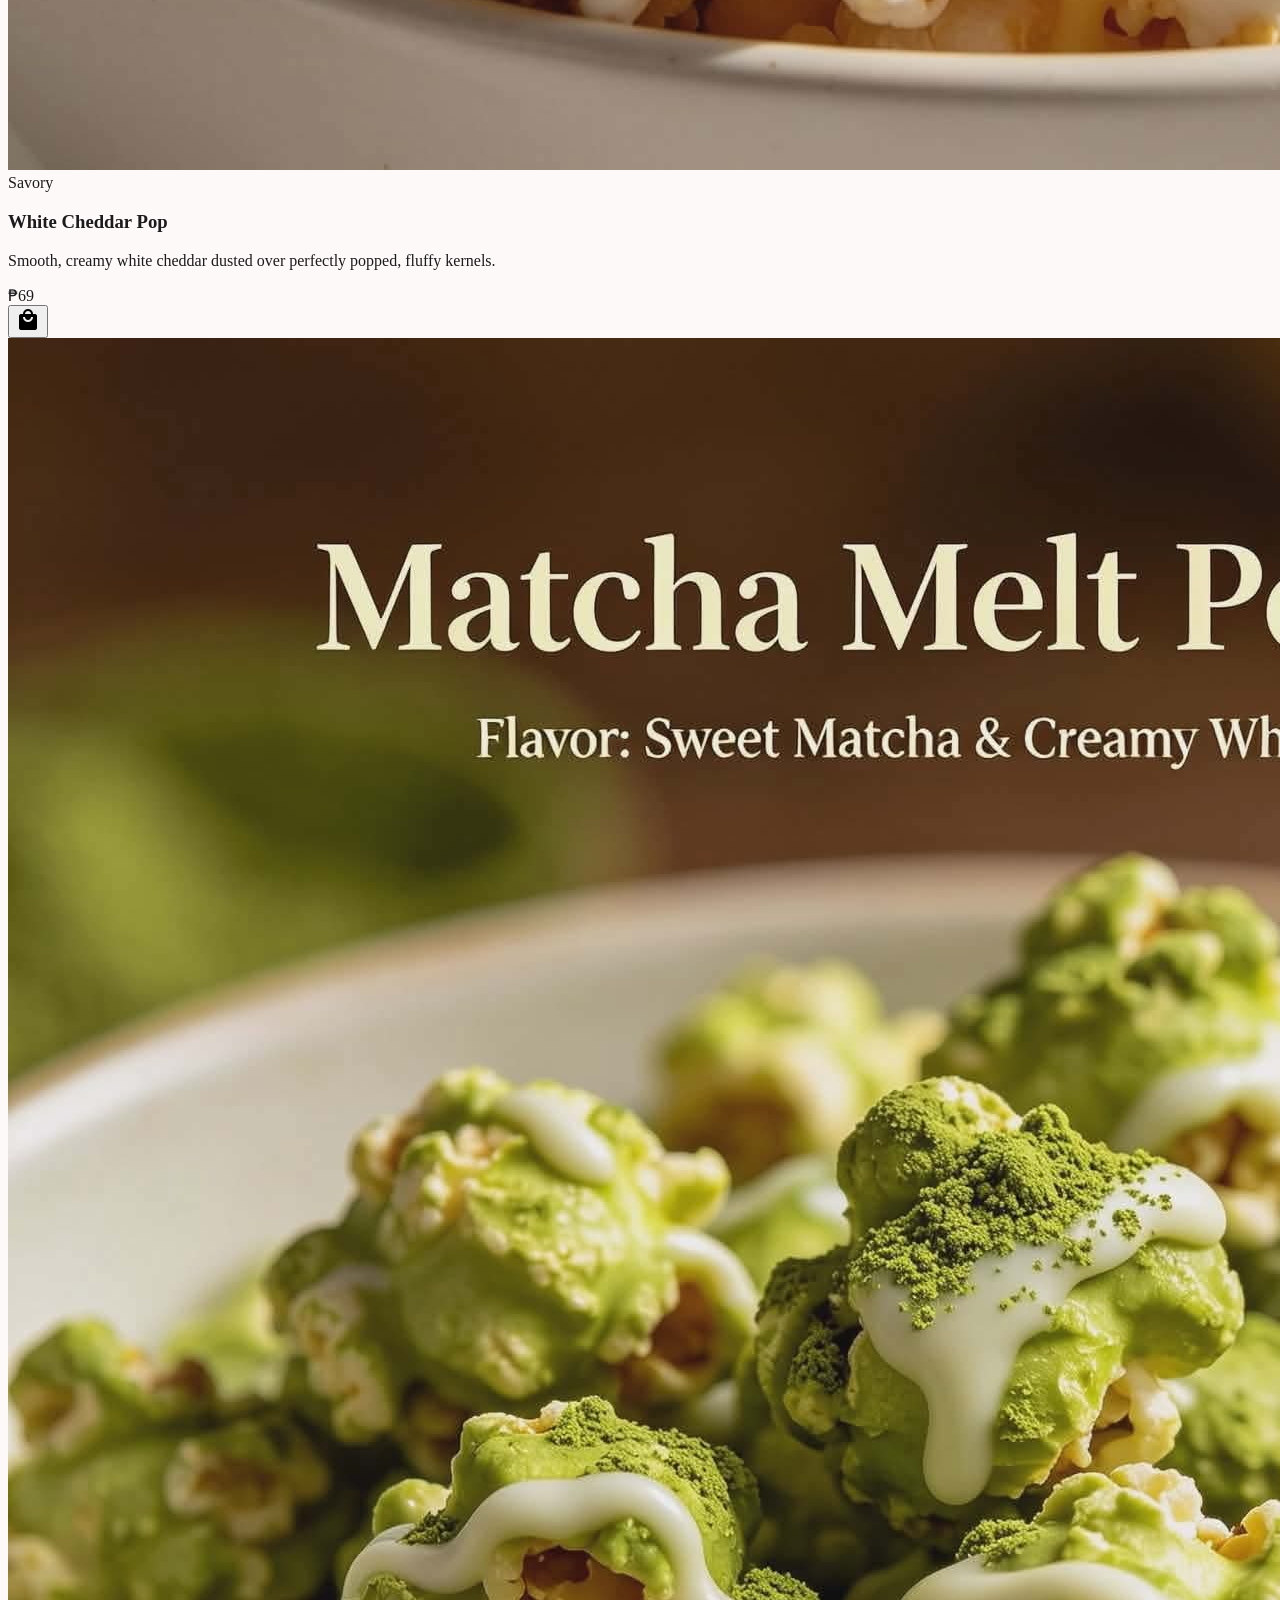
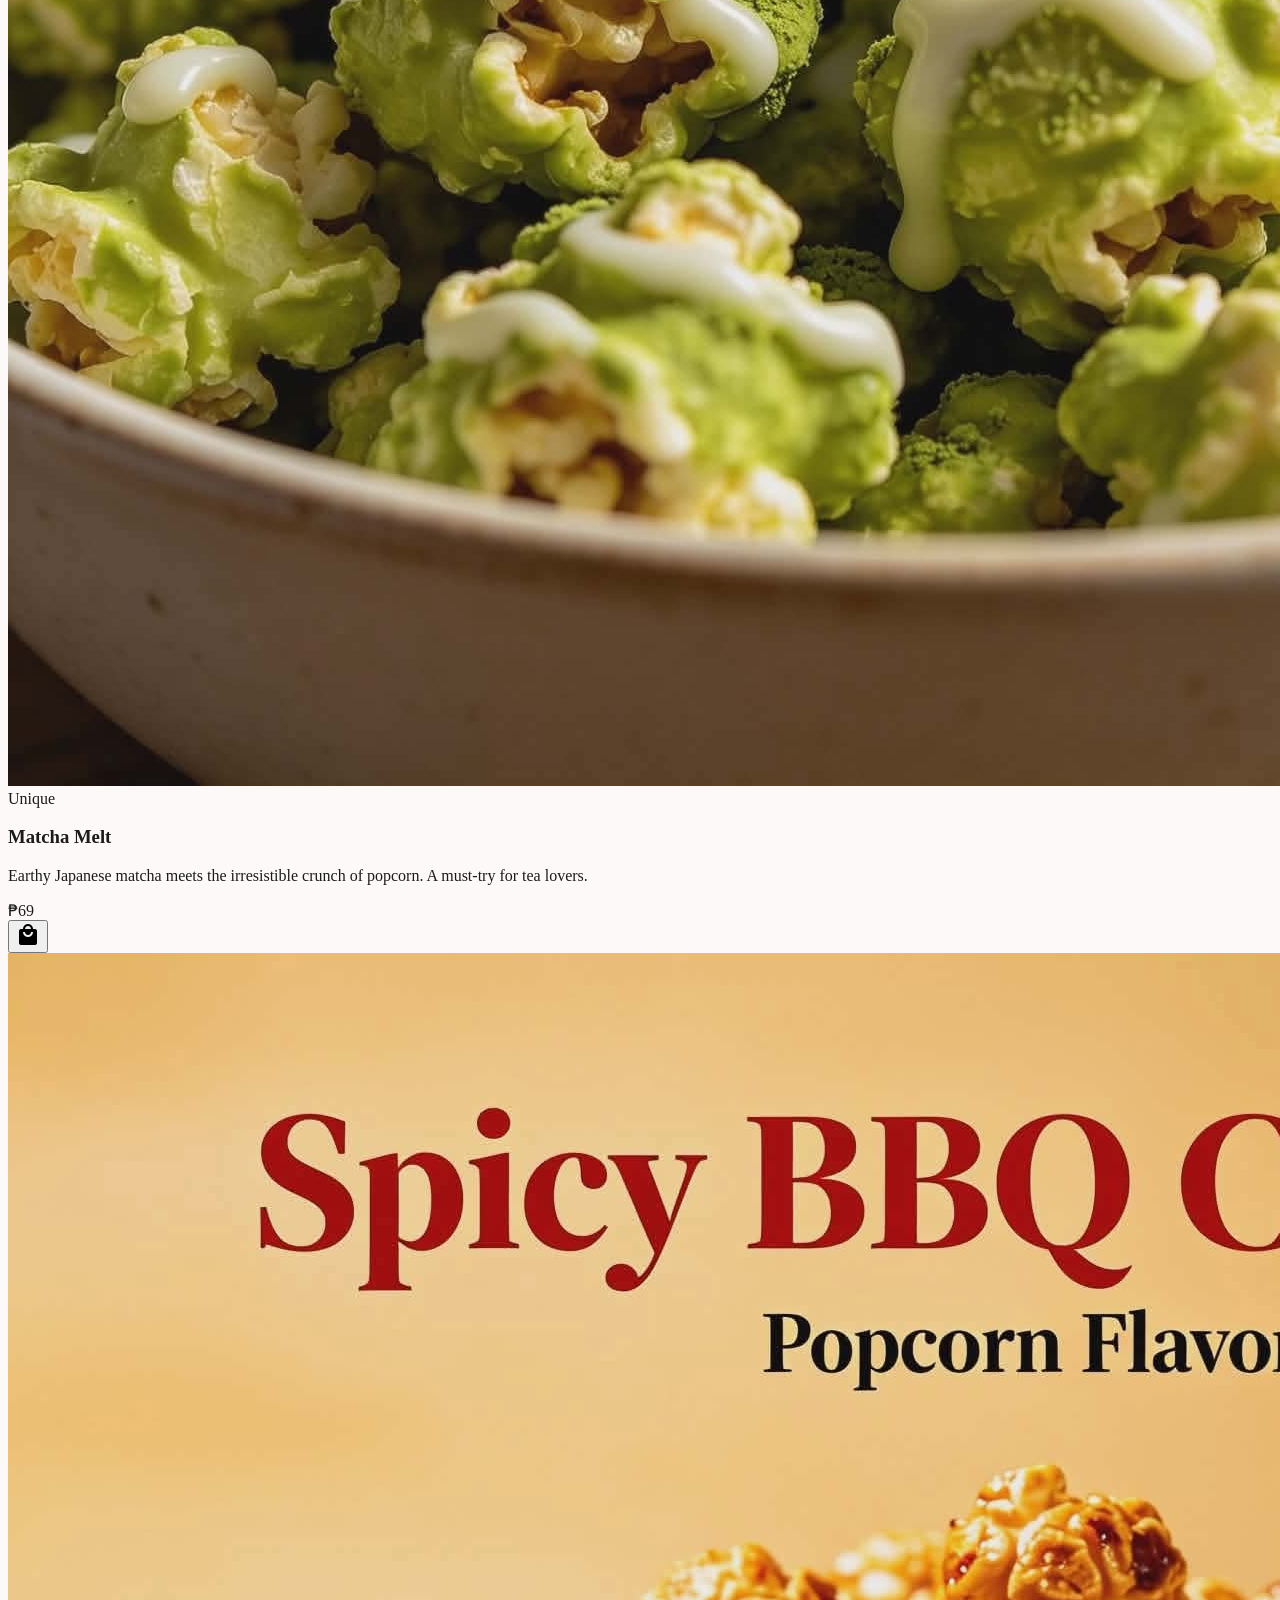
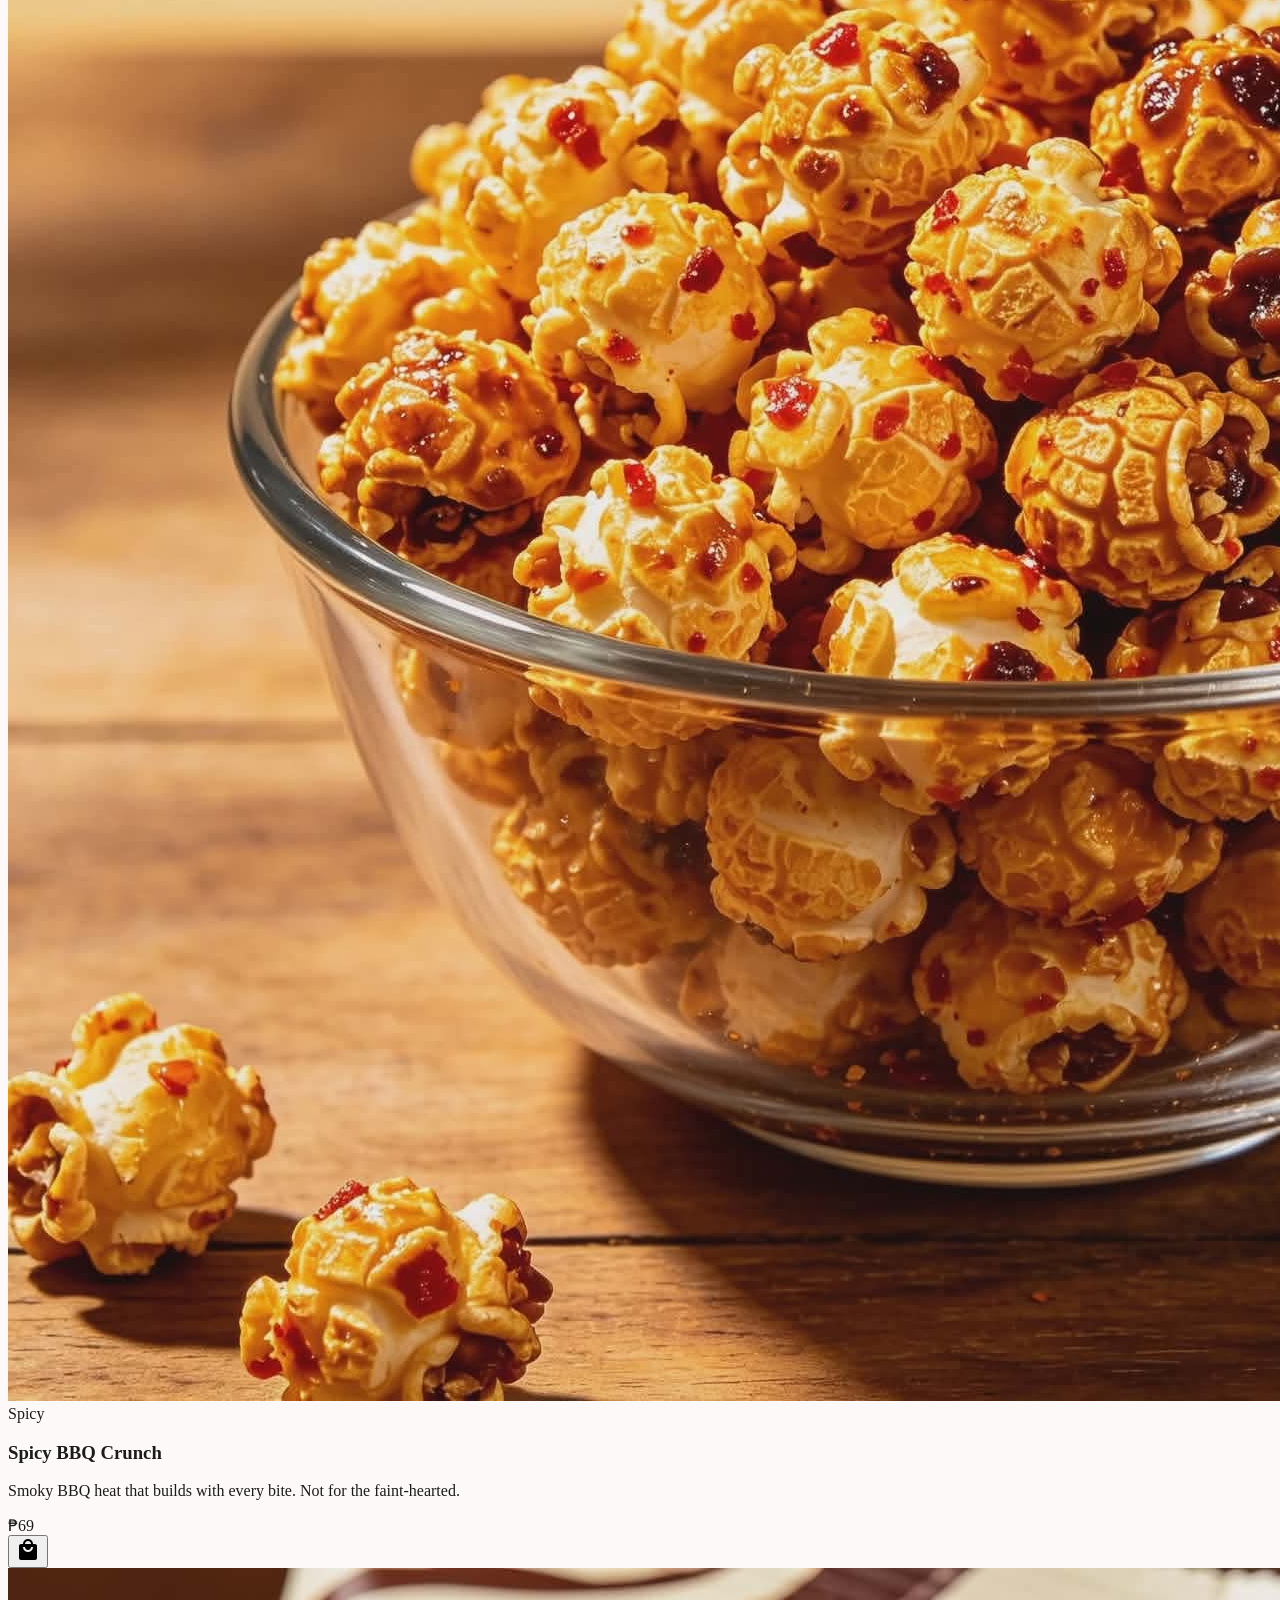
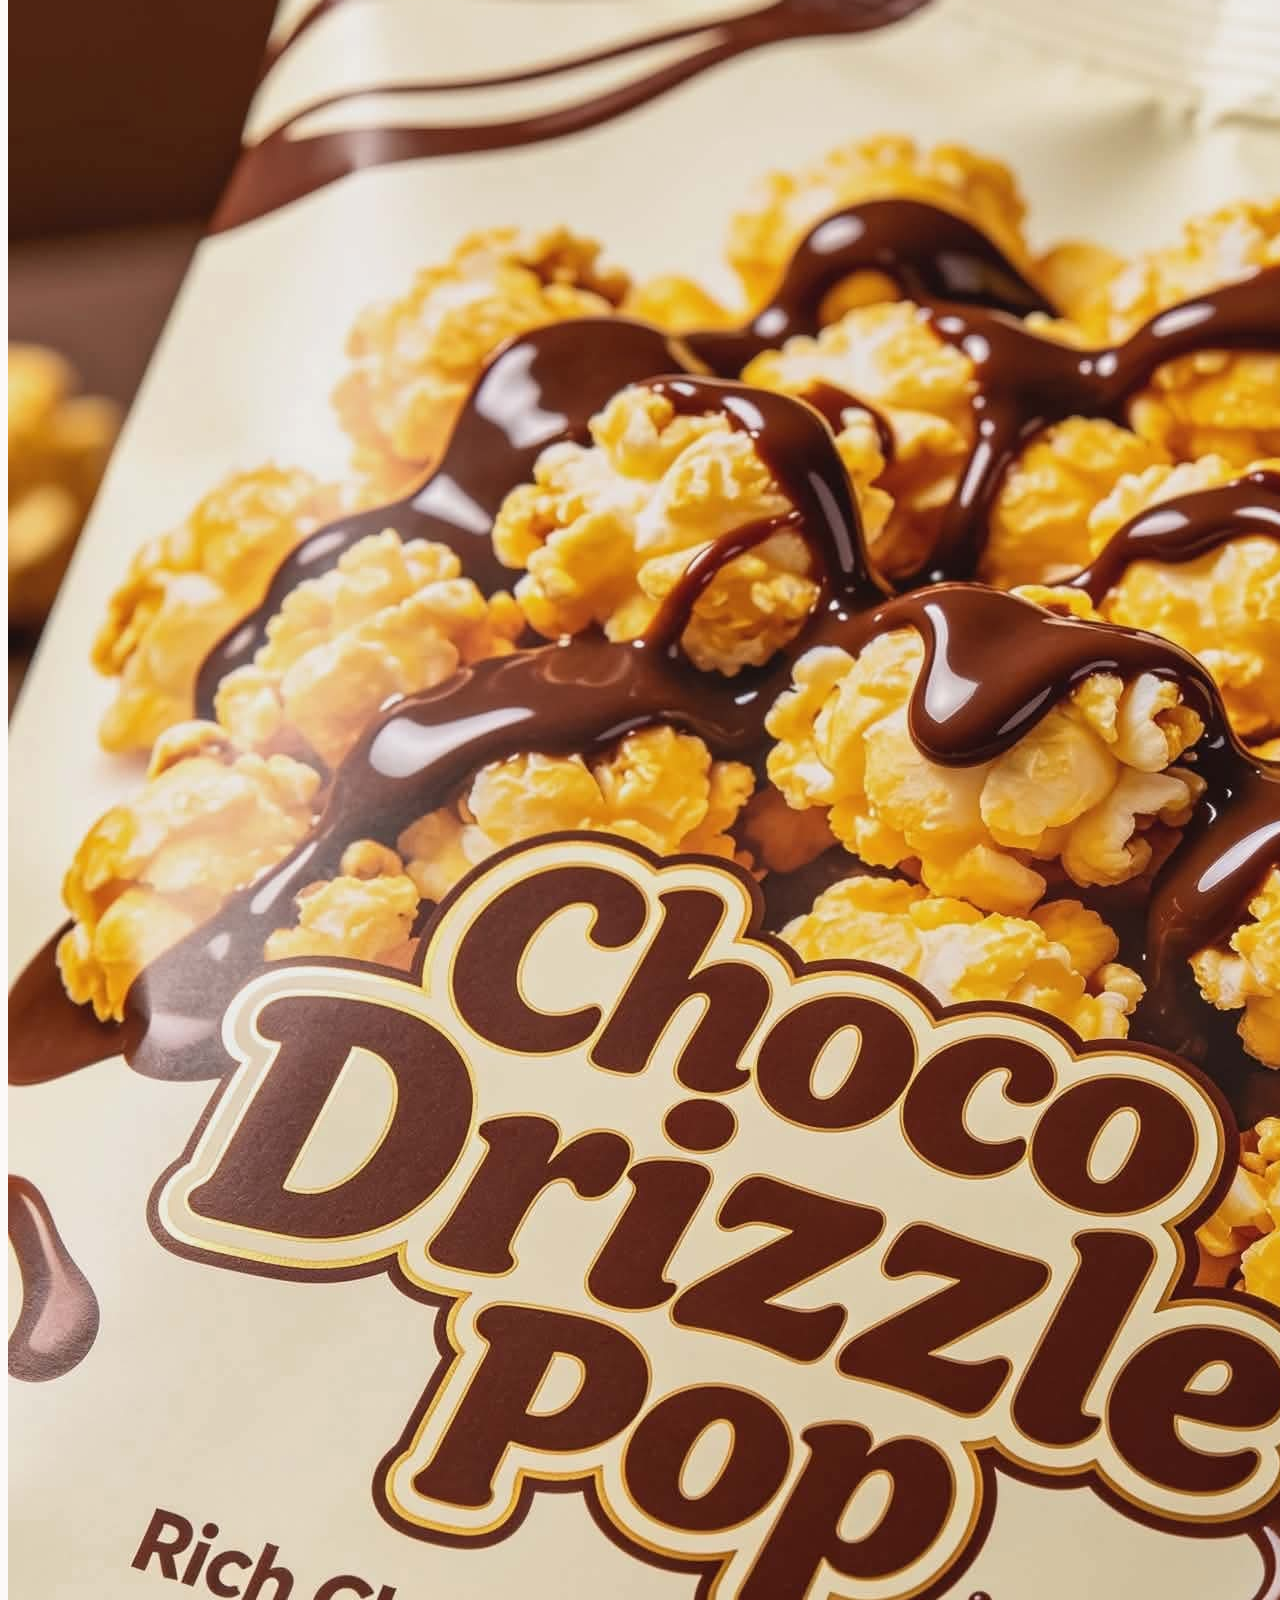
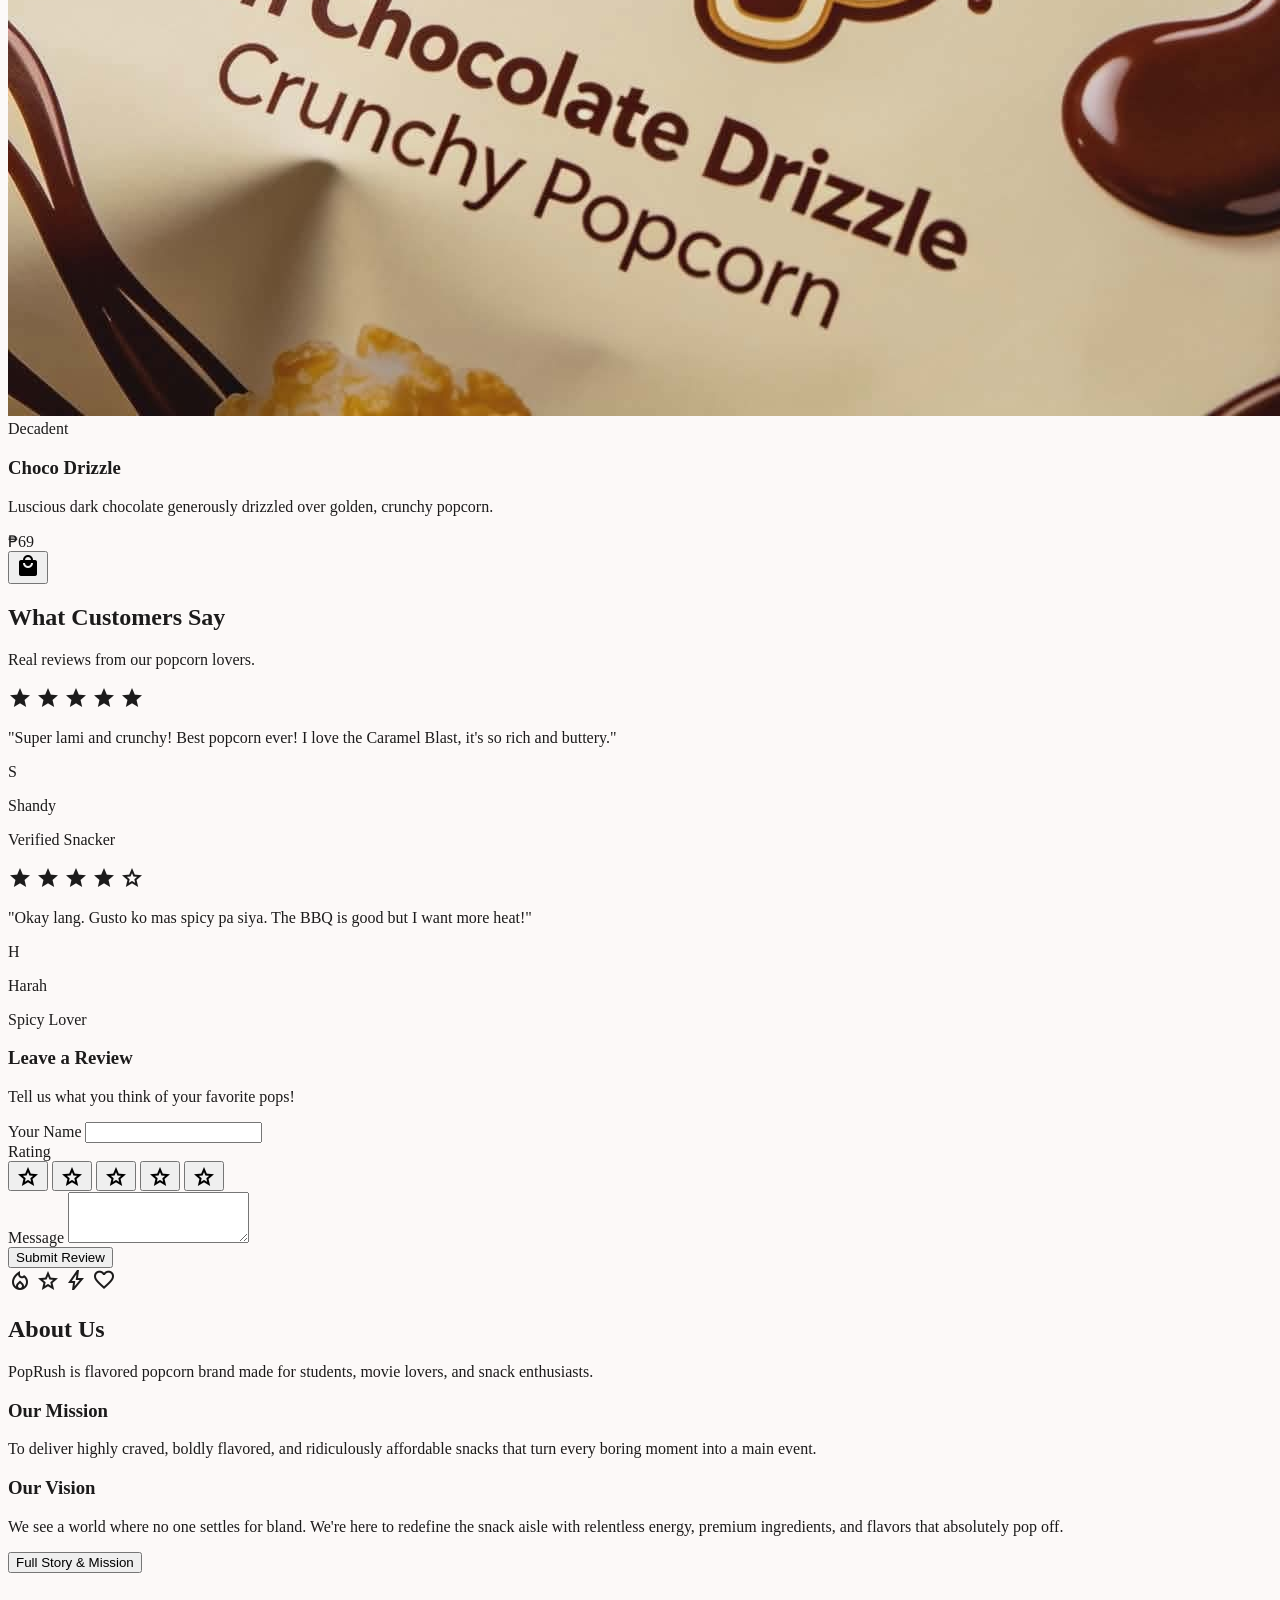
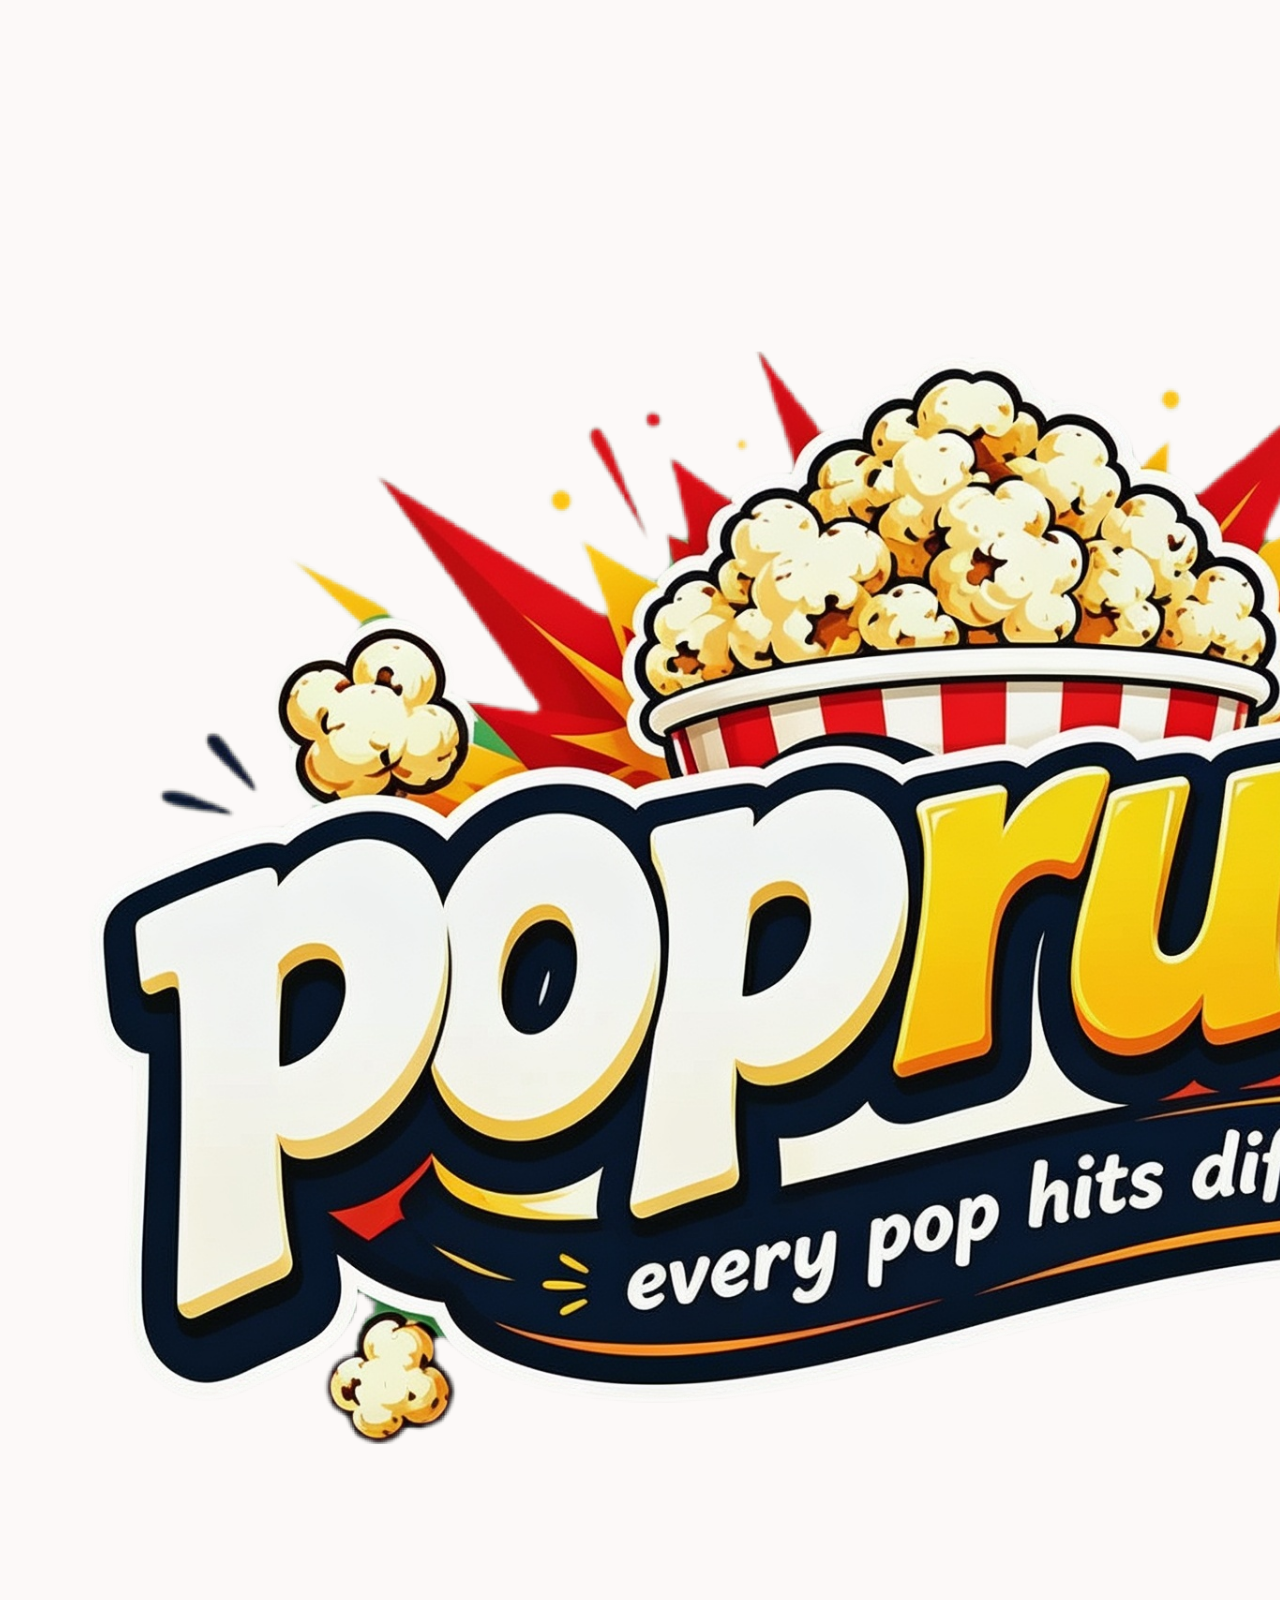
==== commit e2aa61a3: "Auto-update: 15/05/2026 16:41:44.27" ====
--- a/index.html
+++ b/index.html
@@ -397,6 +397,86 @@
           </article>
         </div>
       </section>
+
+      <!-- Review Section -->
+      <section class="bg-surface-container py-stack-lg px-margin overflow-hidden relative" id="reviews">
+        <div class="max-w-container-width mx-auto">
+          <div class="text-center mb-stack-md">
+            <h2 class="font-display-lg text-display-lg text-secondary uppercase mb-4">What Customers Say</h2>
+            <p class="font-body-lg text-body-lg text-on-surface-variant max-w-2xl mx-auto">Real reviews from our popcorn lovers.</p>
+          </div>
+
+          <div class="grid grid-cols-1 lg:grid-cols-3 gap-gutter">
+            <!-- Review Cards -->
+            <div class="lg:col-span-2 grid grid-cols-1 md:grid-cols-2 gap-4">
+              <!-- Review 1 -->
+              <div class="bg-surface-container-lowest p-6 rounded-2xl border border-outline-variant shadow-sm hover:shadow-md transition-shadow">
+                <div class="flex items-center gap-1 mb-3">
+                  <span class="material-symbols-outlined text-secondary text-[20px]" style="font-variation-settings: 'FILL' 1">star</span>
+                  <span class="material-symbols-outlined text-secondary text-[20px]" style="font-variation-settings: 'FILL' 1">star</span>
+                  <span class="material-symbols-outlined text-secondary text-[20px]" style="font-variation-settings: 'FILL' 1">star</span>
+                  <span class="material-symbols-outlined text-secondary text-[20px]" style="font-variation-settings: 'FILL' 1">star</span>
+                  <span class="material-symbols-outlined text-secondary text-[20px]" style="font-variation-settings: 'FILL' 1">star</span>
+                </div>
+                <p class="font-body-md text-body-md text-on-surface italic mb-4">"Super lami and crunchy! Best popcorn ever! I love the Caramel Blast, it's so rich and buttery."</p>
+                <div class="flex items-center gap-3">
+                  <div class="w-10 h-10 rounded-full bg-secondary-container flex items-center justify-center text-secondary font-bold text-lg">S</div>
+                  <div>
+                    <p class="font-label-md text-label-md text-on-surface">Shandy</p>
+                    <p class="text-[10px] text-on-surface-variant uppercase">Verified Snacker</p>
+                  </div>
+                </div>
+              </div>
+              <!-- Review 2 -->
+              <div class="bg-surface-container-lowest p-6 rounded-2xl border border-outline-variant shadow-sm hover:shadow-md transition-shadow">
+                <div class="flex items-center gap-1 mb-3">
+                  <span class="material-symbols-outlined text-secondary text-[20px]" style="font-variation-settings: 'FILL' 1">star</span>
+                  <span class="material-symbols-outlined text-secondary text-[20px]" style="font-variation-settings: 'FILL' 1">star</span>
+                  <span class="material-symbols-outlined text-secondary text-[20px]" style="font-variation-settings: 'FILL' 1">star</span>
+                  <span class="material-symbols-outlined text-secondary text-[20px]" style="font-variation-settings: 'FILL' 1">star</span>
+                  <span class="material-symbols-outlined text-outline text-[20px]">star</span>
+                </div>
+                <p class="font-body-md text-body-md text-on-surface italic mb-4">"Okay lang. Gusto ko mas spicy pa siya. The BBQ is good but I want more heat!"</p>
+                <div class="flex items-center gap-3">
+                  <div class="w-10 h-10 rounded-full bg-tertiary-container flex items-center justify-center text-tertiary font-bold text-lg">H</div>
+                  <div>
+                    <p class="font-label-md text-label-md text-on-surface">Harah</p>
+                    <p class="text-[10px] text-on-surface-variant uppercase">Spicy Lover</p>
+                  </div>
+                </div>
+              </div>
+            </div>
+
+            <!-- Submit Review Form -->
+            <div class="lg:col-span-1 bg-secondary text-white p-8 rounded-3xl border-2 border-secondary shadow-xl shadow-secondary/20">
+              <h3 class="font-headline-md text-headline-md mb-2">Leave a Review</h3>
+              <p class="text-sm opacity-90 mb-6">Tell us what you think of your favorite pops!</p>
+              <form class="space-y-4" onsubmit="handleReviewSubmit(event)">
+                <div>
+                  <label class="block text-[11px] font-bold uppercase mb-1 opacity-80">Your Name</label>
+                  <input type="text" id="revName" required class="w-full bg-white/10 border border-white/20 rounded-xl px-4 py-3 text-white placeholder:text-white/40 focus:bg-white/20 focus:outline-none transition-all border-none ring-1 ring-white/30">
+                </div>
+                <div>
+                  <label class="block text-[11px] font-bold uppercase mb-1 opacity-80">Rating</label>
+                  <div class="flex gap-1" id="starRating">
+                    <button type="button" onclick="setStarRating(1)" class="star-btn material-symbols-outlined text-white/40 hover:text-white transition-colors">star</button>
+                    <button type="button" onclick="setStarRating(2)" class="star-btn material-symbols-outlined text-white/40 hover:text-white transition-colors">star</button>
+                    <button type="button" onclick="setStarRating(3)" class="star-btn material-symbols-outlined text-white/40 hover:text-white transition-colors">star</button>
+                    <button type="button" onclick="setStarRating(4)" class="star-btn material-symbols-outlined text-white/40 hover:text-white transition-colors">star</button>
+                    <button type="button" onclick="setStarRating(5)" class="star-btn material-symbols-outlined text-white/40 hover:text-white transition-colors">star</button>
+                  </div>
+                </div>
+                <div>
+                  <label class="block text-[11px] font-bold uppercase mb-1 opacity-80">Message</label>
+                  <textarea id="revText" required rows="3" class="w-full bg-white/10 border border-white/20 rounded-xl px-4 py-3 text-white placeholder:text-white/40 focus:bg-white/20 focus:outline-none transition-all border-none ring-1 ring-white/30 resize-none"></textarea>
+                </div>
+                <button type="submit" class="w-full bg-white text-secondary font-bold py-4 rounded-xl hover:scale-105 active:scale-95 transition-all shadow-lg">Submit Review</button>
+              </form>
+            </div>
+          </div>
+        </div>
+      </section>
+
       <!-- About Section -->
       <section
         class="bg-primary-fixed py-stack-lg px-margin overflow-hidden relative"
@@ -426,13 +506,13 @@
           class="max-w-4xl mx-auto text-center relative z-10 bg-surface/40 backdrop-blur-md p-stack-md rounded-xl border-2 border-on-primary-fixed shadow-lg shadow-on-primary-fixed/5"
         >
           <h2
-            class="font-display-lg text-display-lg text-white-fixed mb-6 uppercase"
+            class="font-display-lg text-display-lg text-black mb-6 uppercase"
           >
             About Us
           </h2>
           <div class="space-y-8">
             <p
-              class="font-body-lg text-headline-sm text-white-fixed font-bold max-w-3xl mx-auto leading-relaxed"
+              class="font-body-lg text-headline-sm text-black font-bold max-w-3xl mx-auto leading-relaxed"
             >
               PopRush is flavored popcorn brand made for students, movie lovers,
               and snack enthusiasts.
@@ -443,20 +523,20 @@
                 Our Mission
               </h3>
               <p
-                class="font-body-lg text-body-lg text-white-fixed font-medium max-w-2xl mx-auto"
+                class="font-body-lg text-body-lg text-black font-medium max-w-2xl mx-auto"
               >
                 To deliver highly craved, boldly flavored, and ridiculously
                 affordable snacks that turn every boring moment into a main
                 event.
               </p>
             </div>
-            <div class="w-24 h-[2px] bg-on-primary-fixed/20 mx-auto"></div>
+            <div class="w-24 h-[2px] bg-black/20 mx-auto"></div>
             <div>
               <h3 class="font-headline-md text-headline-md text-secondary mb-2">
                 Our Vision
               </h3>
               <p
-                class="font-body-md text-body-md text-white-fixed max-w-2xl mx-auto"
+                class="font-body-md text-body-md text-black max-w-2xl mx-auto"
               >
                 We see a world where no one settles for bland. We're here to
                 redefine the snack aisle with relentless energy, premium
@@ -489,7 +569,7 @@
             ></a
           >
           <p class="font-body-md text-body-md text-tertiary-fixed-dim">
-            © 2024 POPRUSH Popcorn Co. Every Pop Hits Different.
+            © POPRUSH Popcorn Co. Every Pop Hits Different.
           </p>
         </div>
         <nav class="flex flex-col md:flex-row gap-6 md:gap-gutter">
@@ -582,6 +662,75 @@
           });
         }
       })();
+
+      // Review & Toast Logic
+      let selectedRevStars = 0;
+      function setStarRating(rating) {
+        selectedRevStars = rating;
+        const stars = document.querySelectorAll('#starRating .star-btn');
+        stars.forEach((star, index) => {
+          if (index < rating) {
+            star.classList.add('text-white');
+            star.classList.remove('text-white/40');
+            star.style.fontVariationSettings = "'FILL' 1";
+          } else {
+            star.classList.remove('text-white');
+            star.classList.add('text-white/40');
+            star.style.fontVariationSettings = "'FILL' 0";
+          }
+        });
+      }
+
+      function showToast(message, type = 'info') {
+        let container = document.getElementById('toast-container');
+        if (!container) {
+          container = document.createElement('div');
+          container.id = 'toast-container';
+          container.className = 'fixed bottom-6 right-6 z-[9999] flex flex-col gap-3 pointer-events-none';
+          document.body.appendChild(container);
+        }
+
+        const toast = document.createElement('div');
+        toast.className = `bg-surface-container-highest text-on-surface p-4 rounded-xl shadow-2xl flex items-center gap-3 font-medium pointer-events-auto animate-toast-in border-l-4 ${
+          type === 'success' ? 'border-secondary' : type === 'error' ? 'border-error' : 'border-primary'
+        }`;
+        
+        const icon = type === 'success' ? 'check_circle' : type === 'error' ? 'error' : 'info';
+        toast.innerHTML = `<span class="material-symbols-outlined">${icon}</span><span>${message}</span>`;
+        container.appendChild(toast);
+
+        setTimeout(() => {
+          toast.style.opacity = '0';
+          toast.style.transform = 'translateX(20px)';
+          toast.style.transition = 'all 0.3s ease';
+          setTimeout(() => toast.remove(), 300);
+        }, 3000);
+      }
+
+      function handleReviewSubmit(e) {
+        e.preventDefault();
+        const name = document.getElementById('revName').value.trim();
+        const text = document.getElementById('revText').value.trim();
+        
+        if (!name || !text || selectedRevStars === 0) {
+          showToast('Please provide a name, rating, and message!', 'error');
+          return;
+        }
+
+        showToast(`Thank you, ${name}! Your review has been submitted for approval.`, 'success');
+        
+        // Reset form
+        e.target.reset();
+        setStarRating(0);
+      }
     </script>
+    <style>
+      @keyframes toast-in {
+        from { transform: translateX(100%); opacity: 0; }
+        to { transform: translateX(0); opacity: 1; }
+      }
+      .animate-toast-in { animation: toast-in 0.4s cubic-bezier(0.175, 0.885, 0.32, 1.275); }
+    </style>
+
   </body>
 </html>
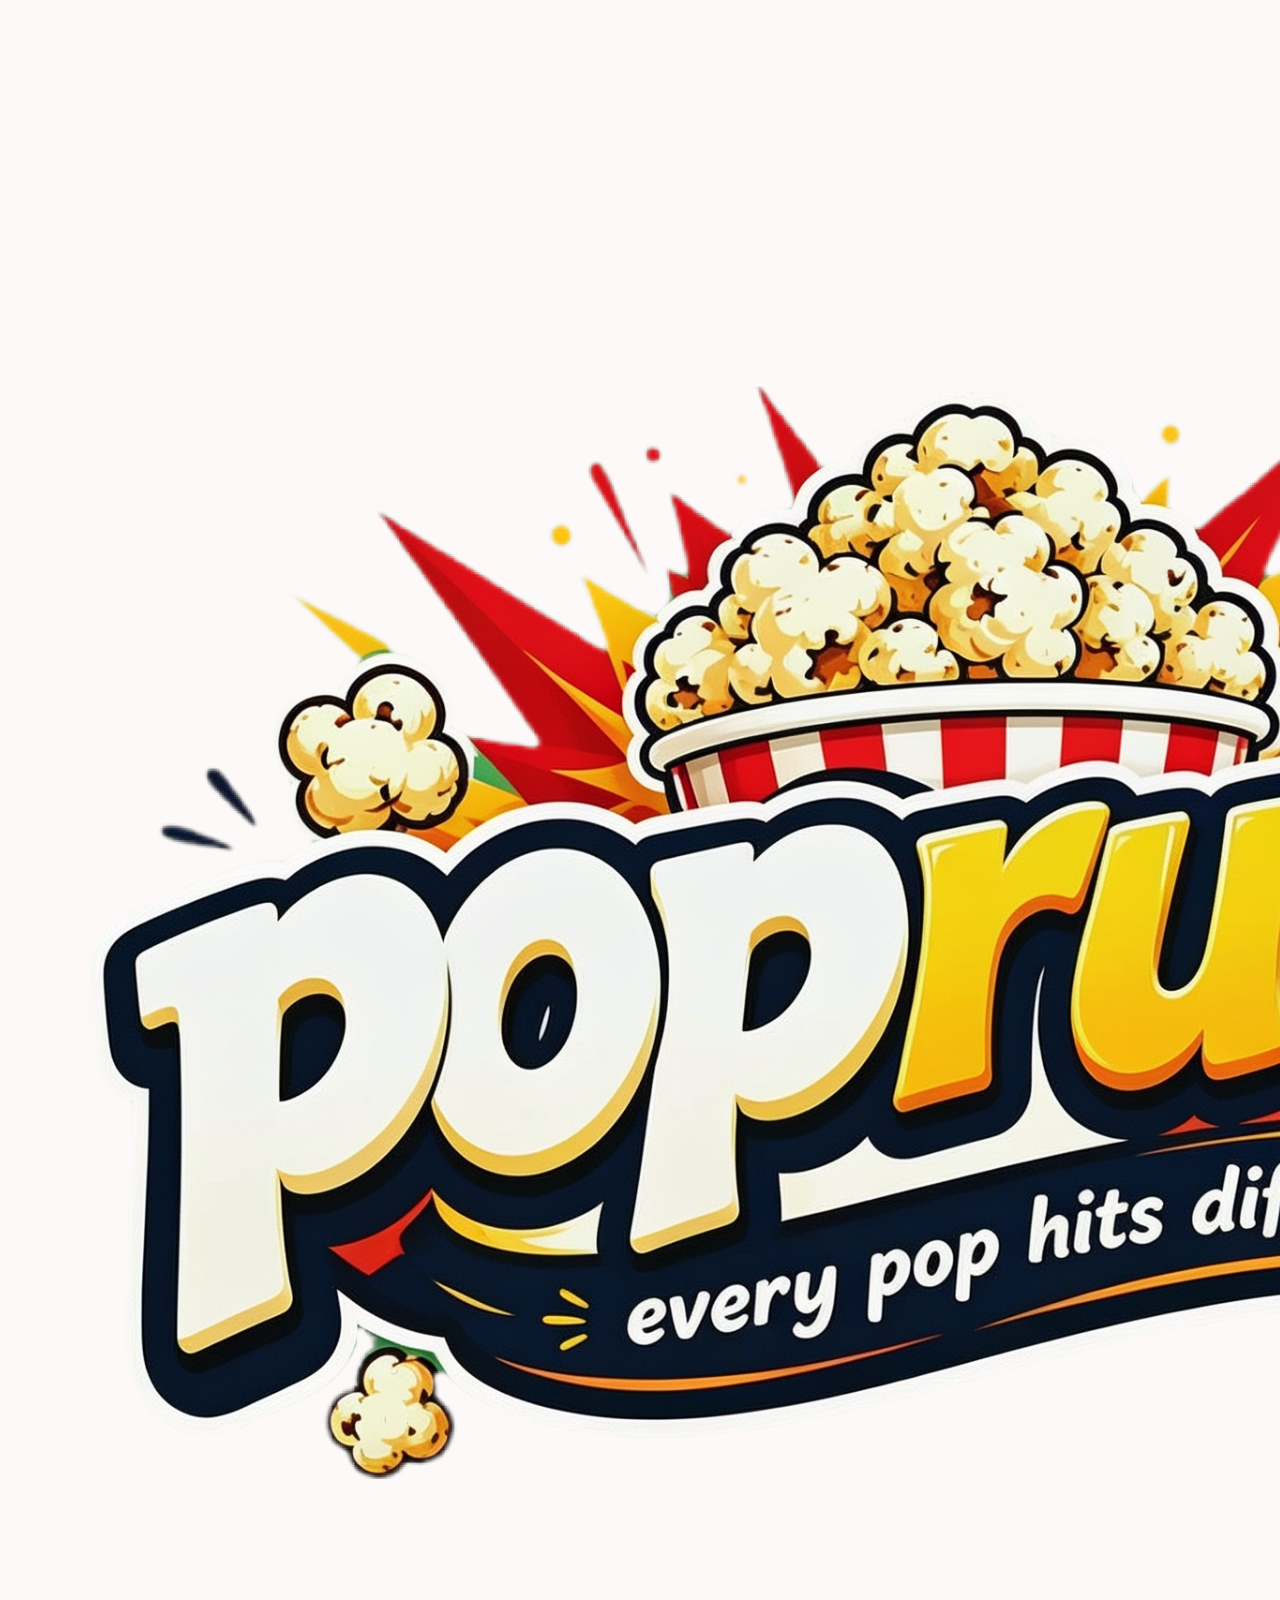
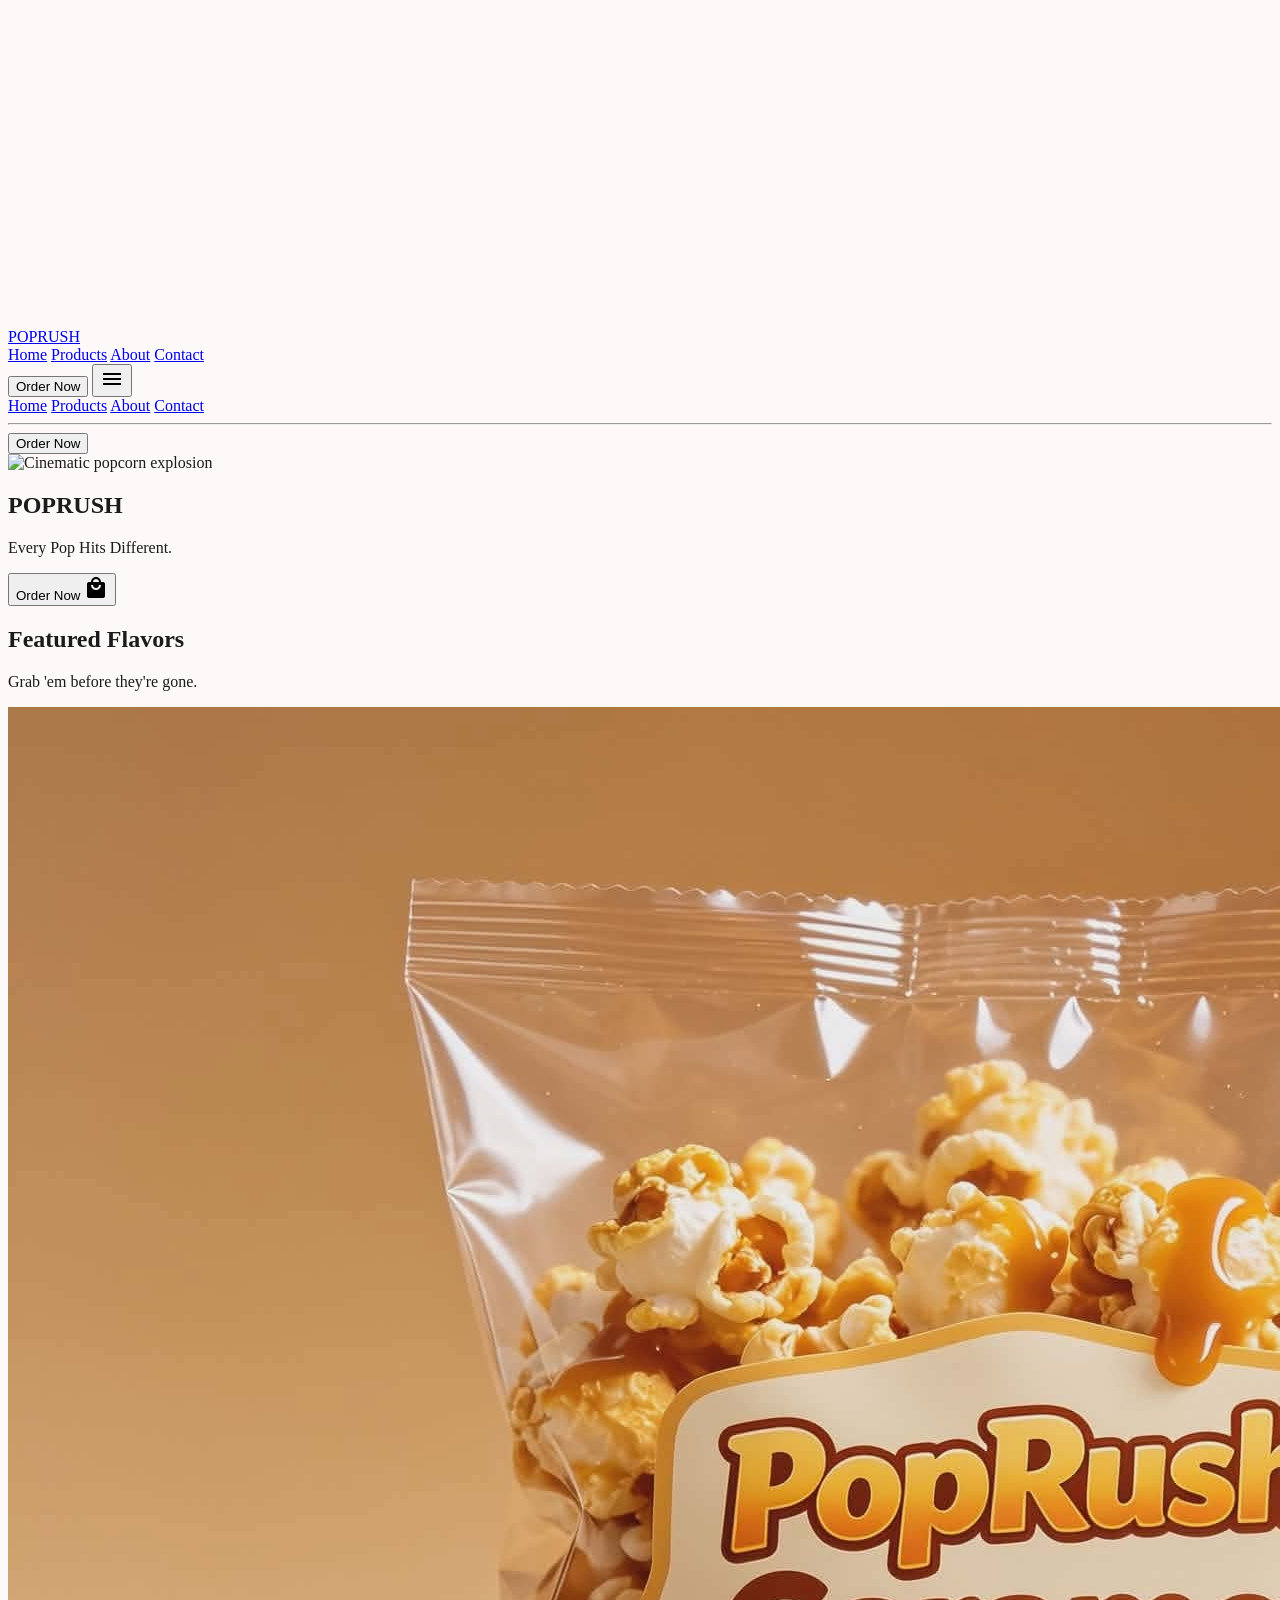
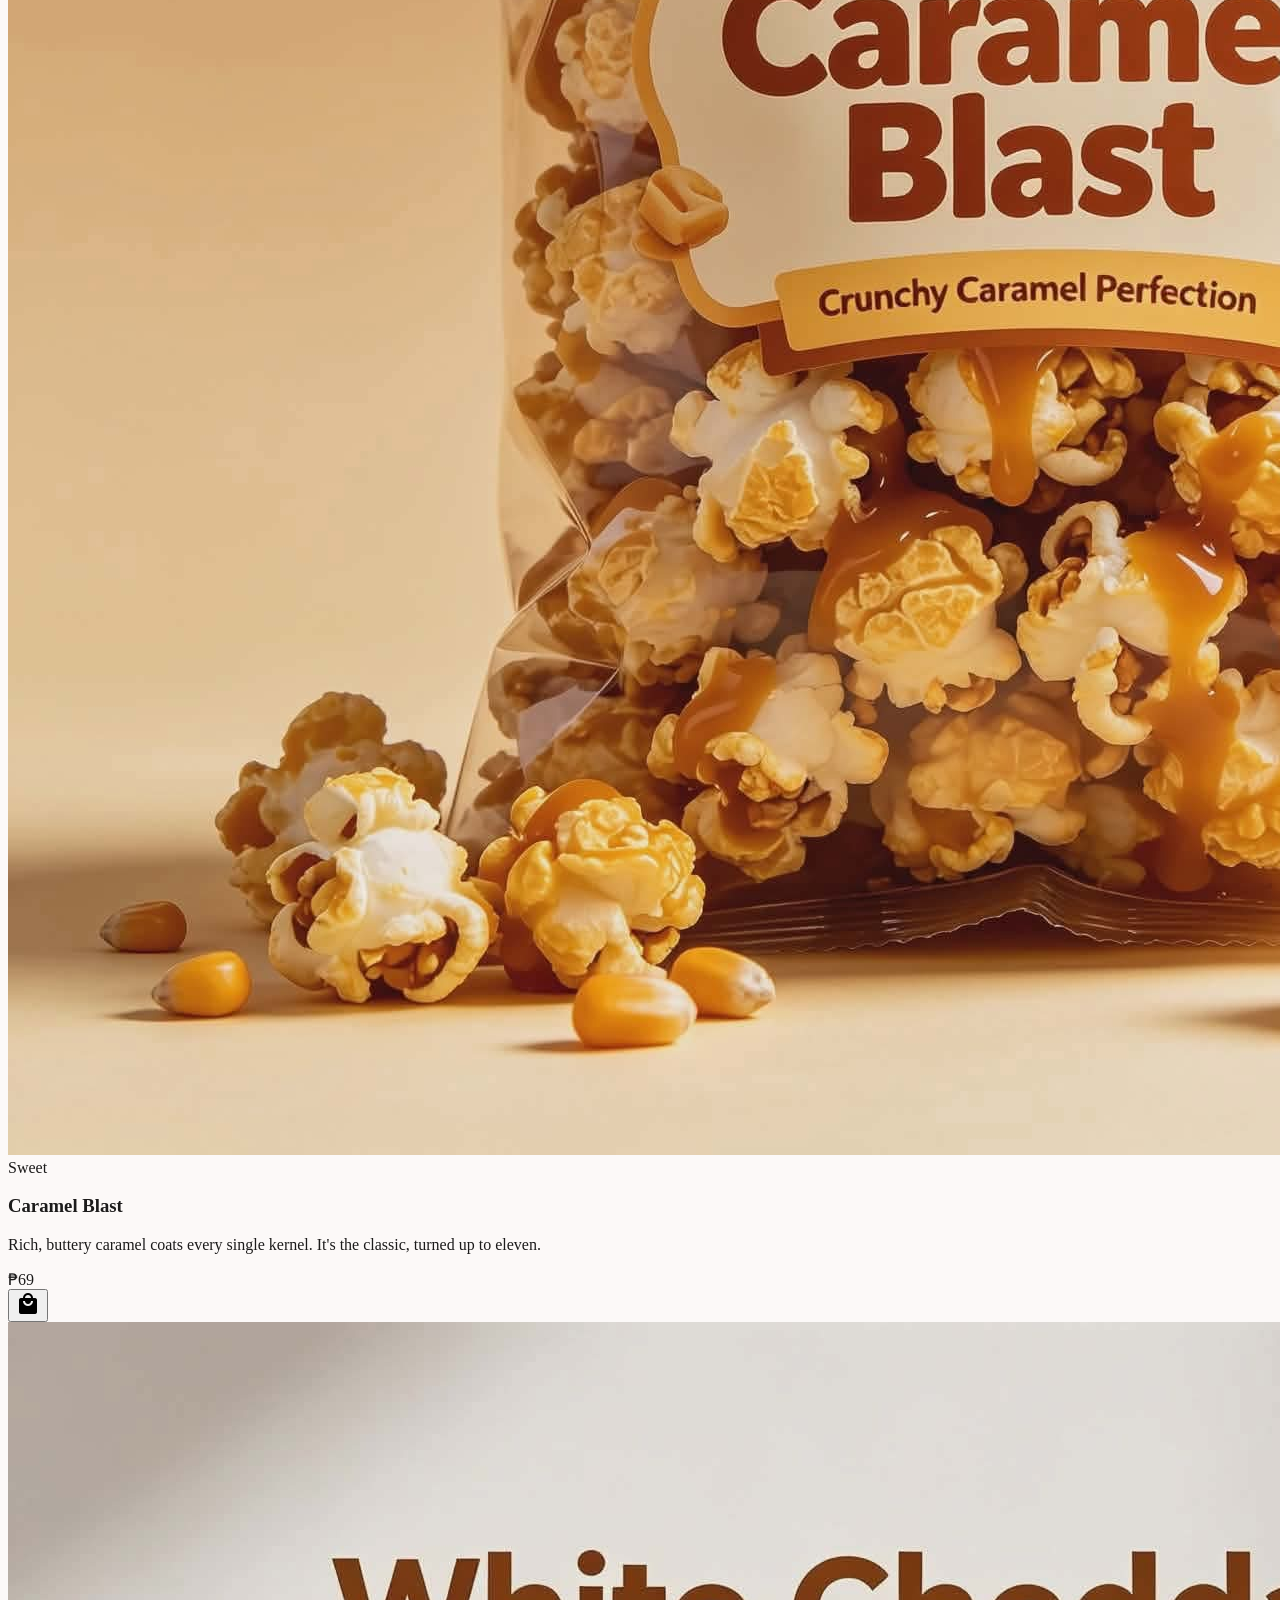
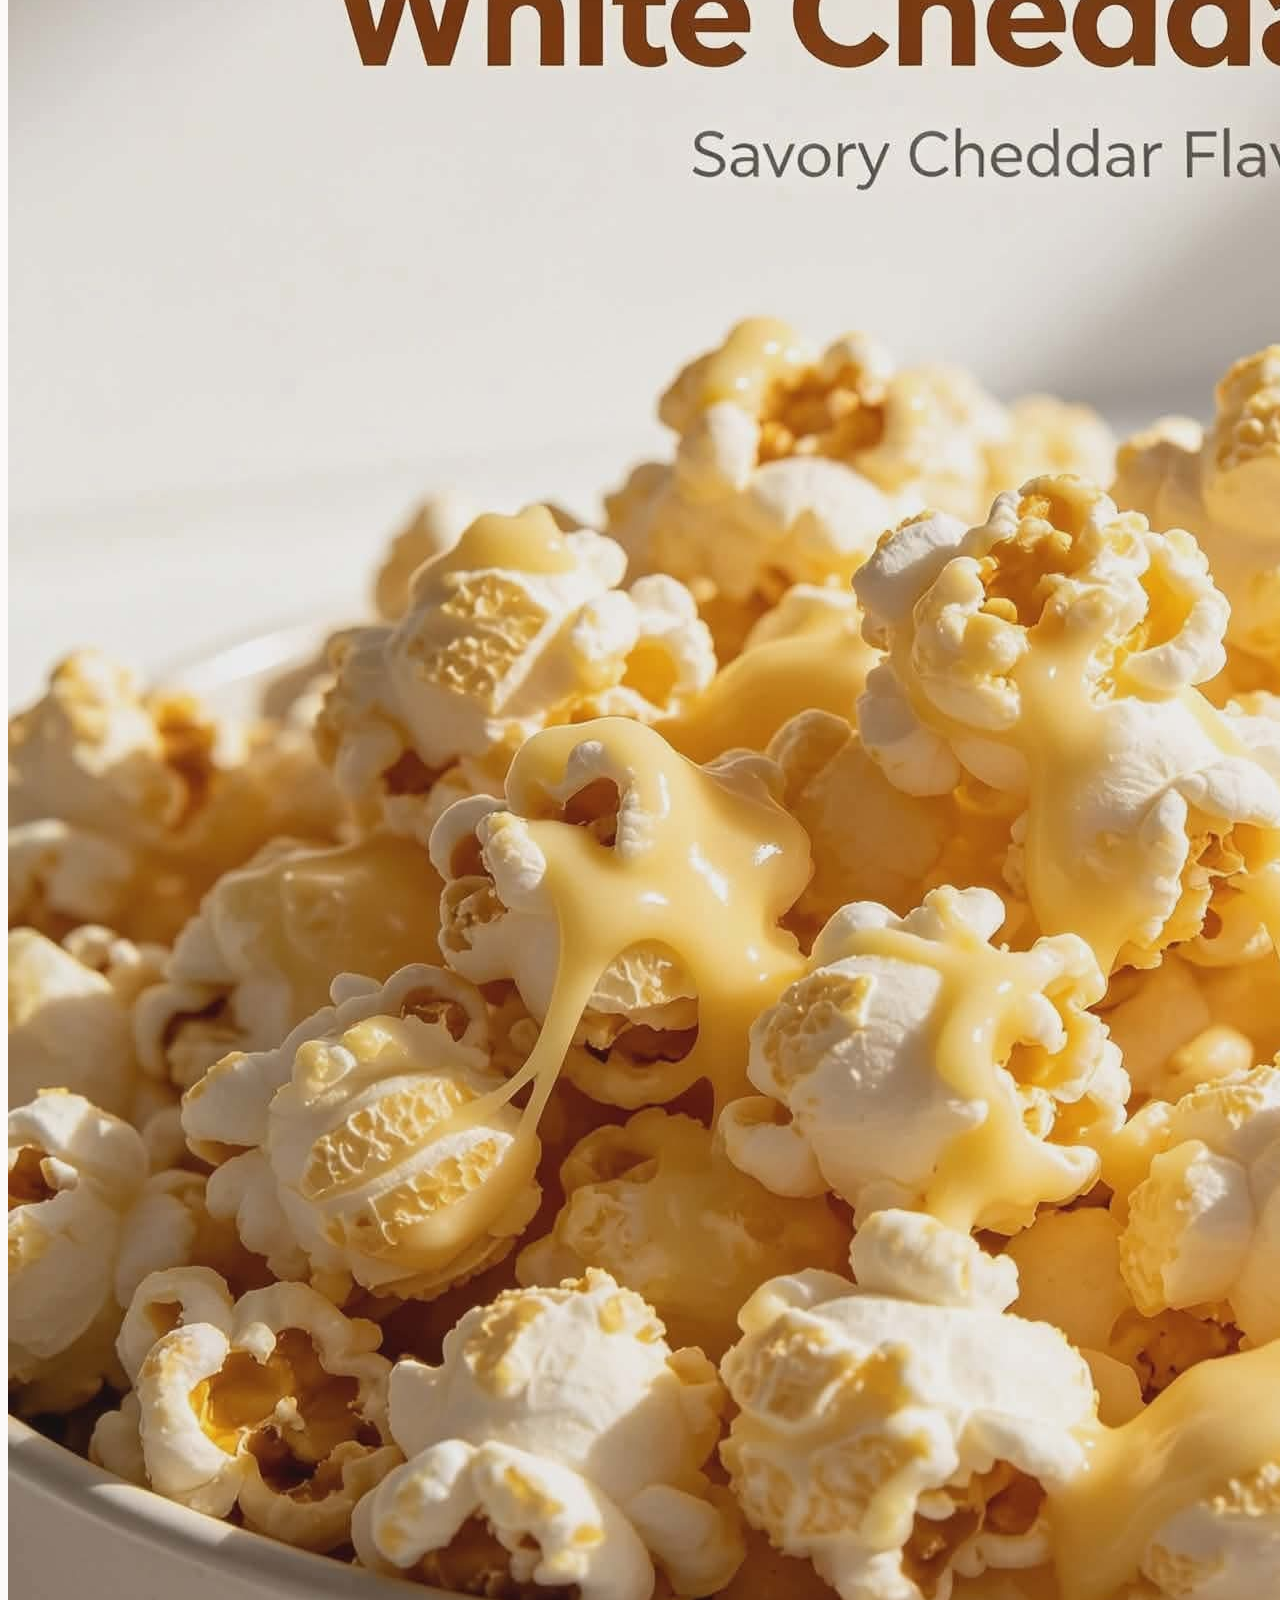
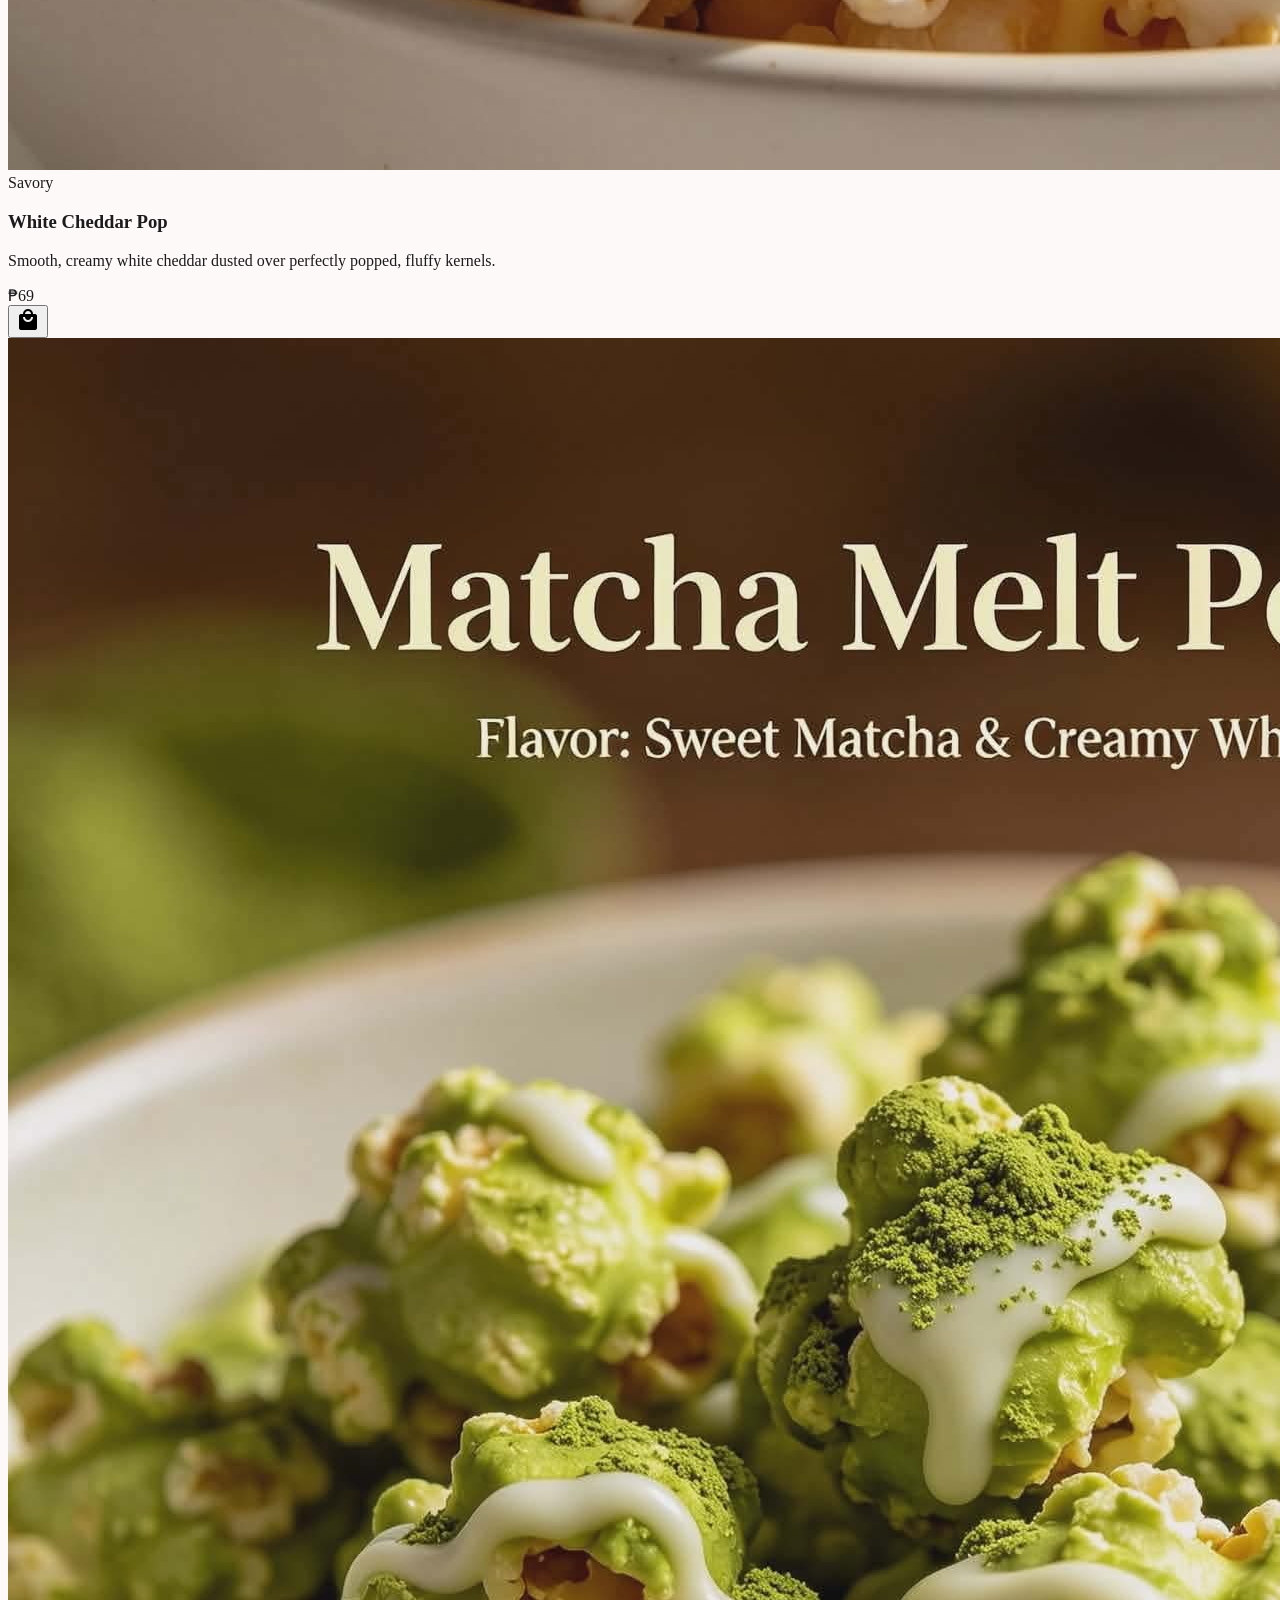
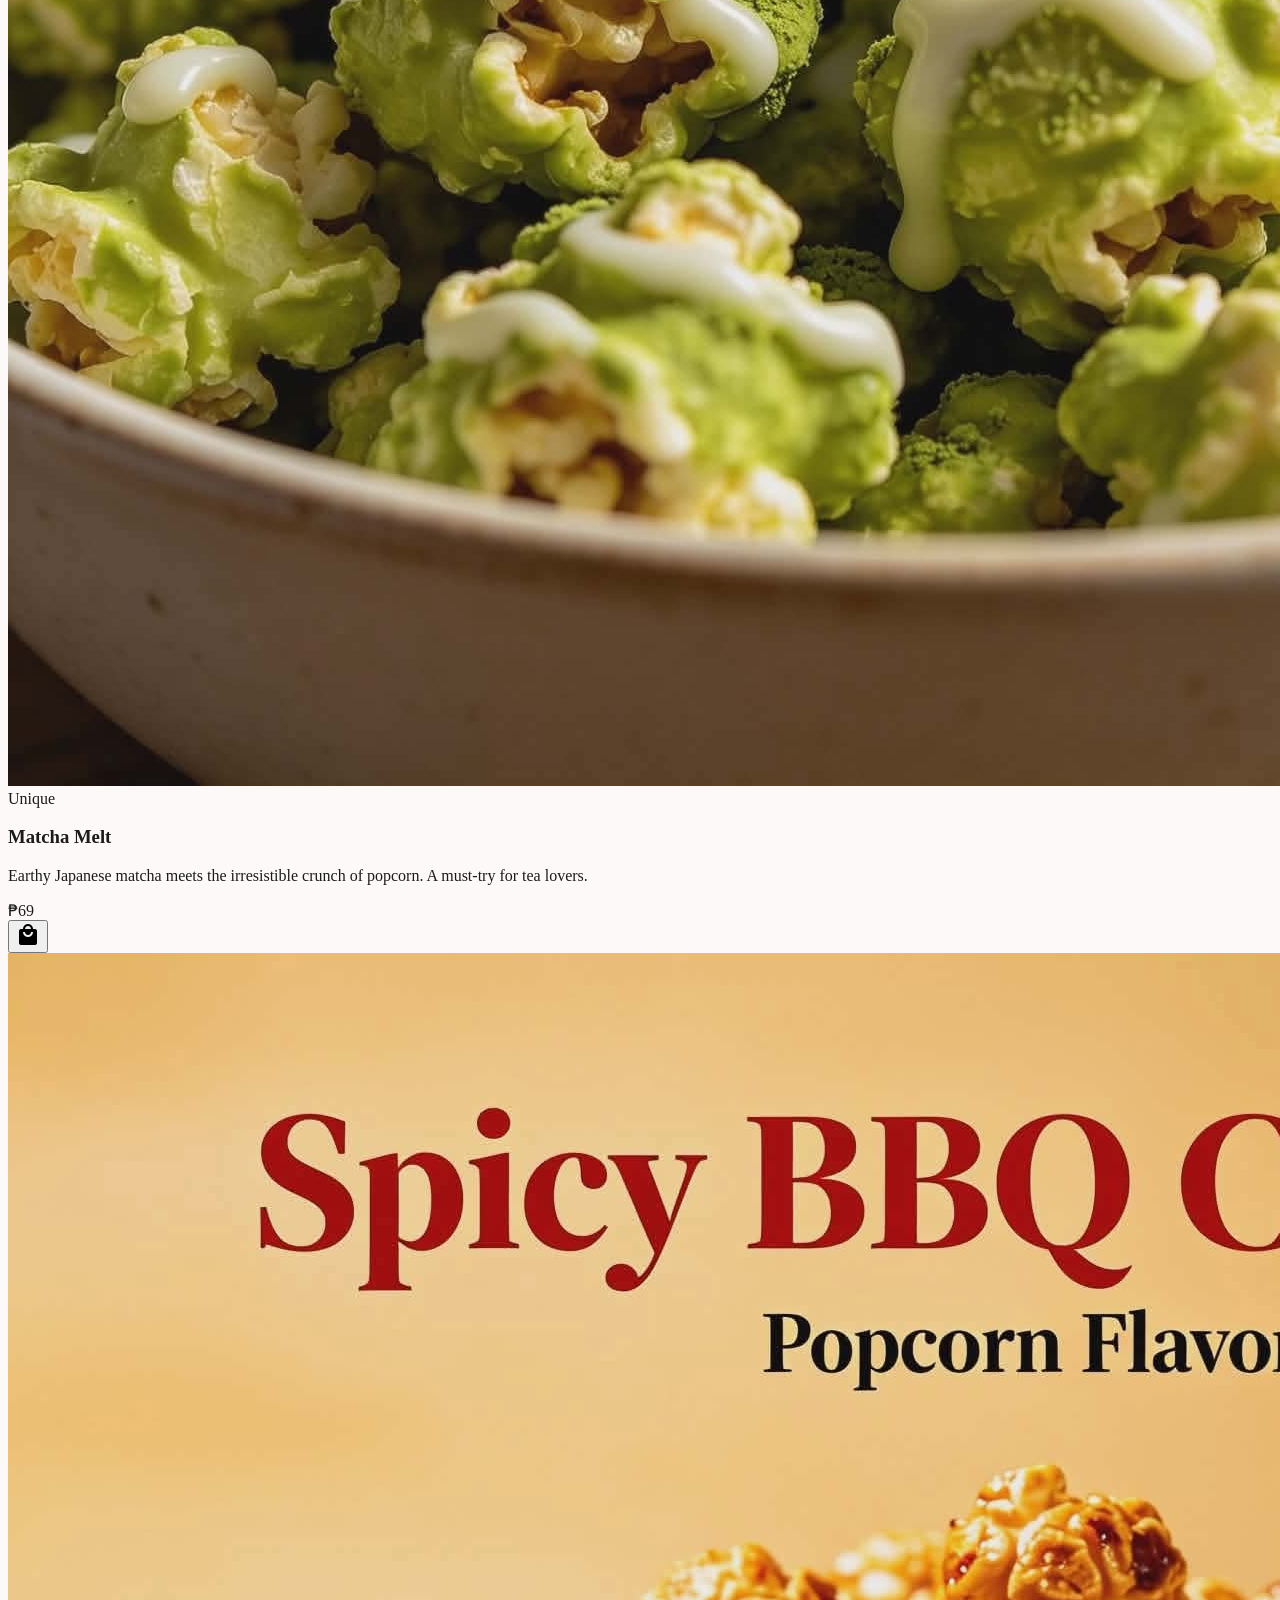
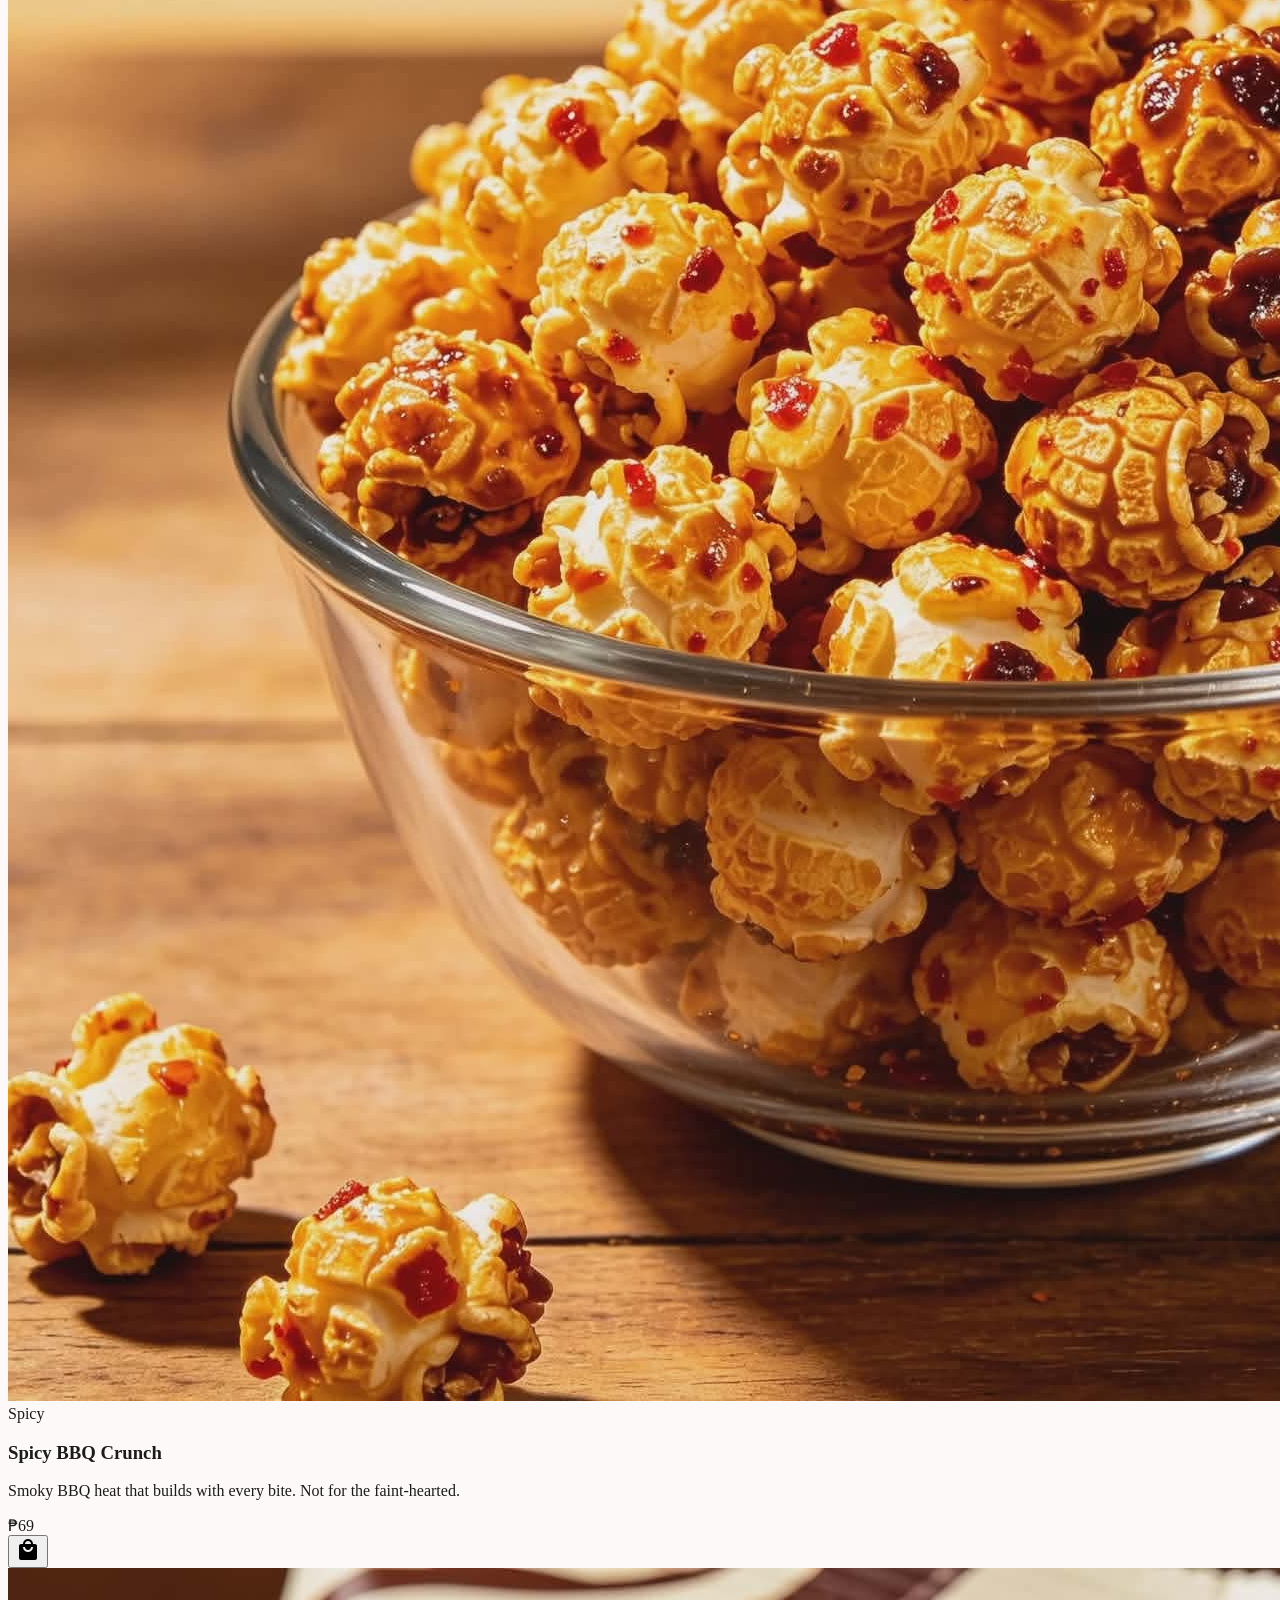
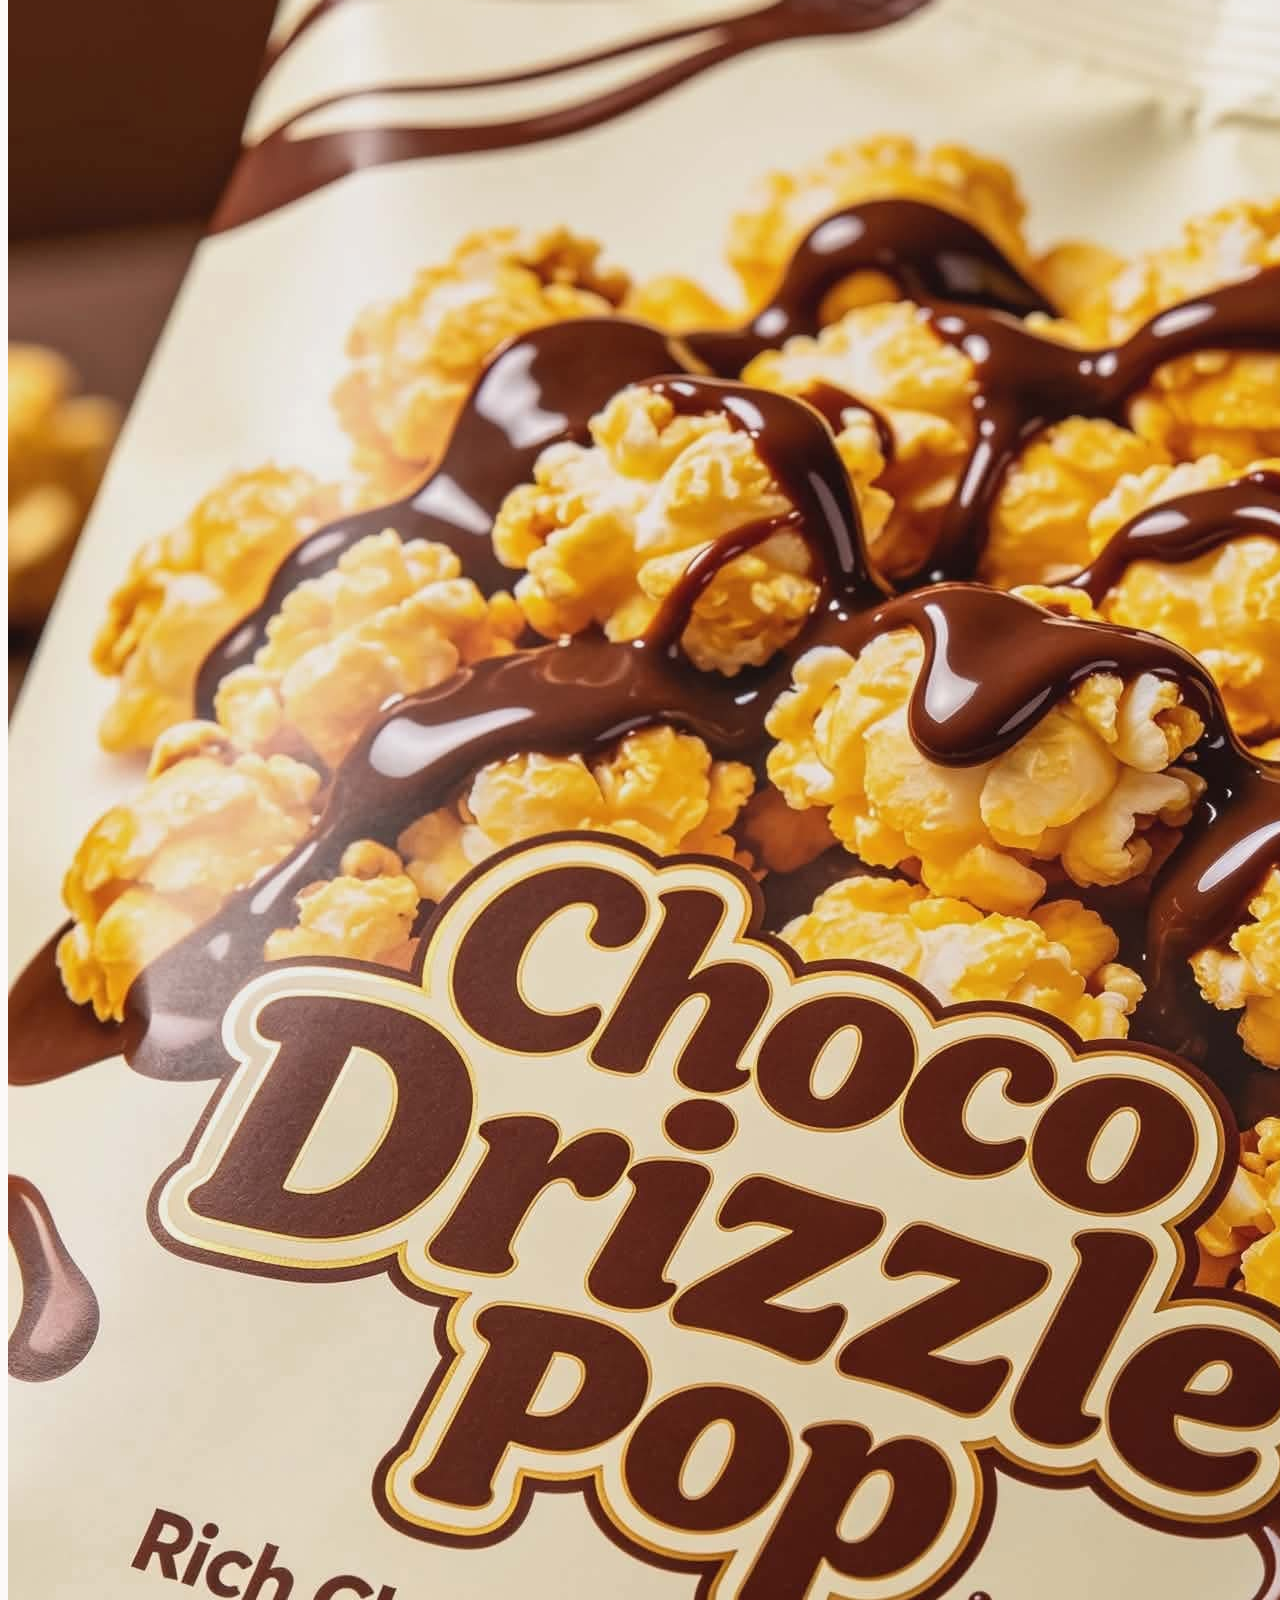
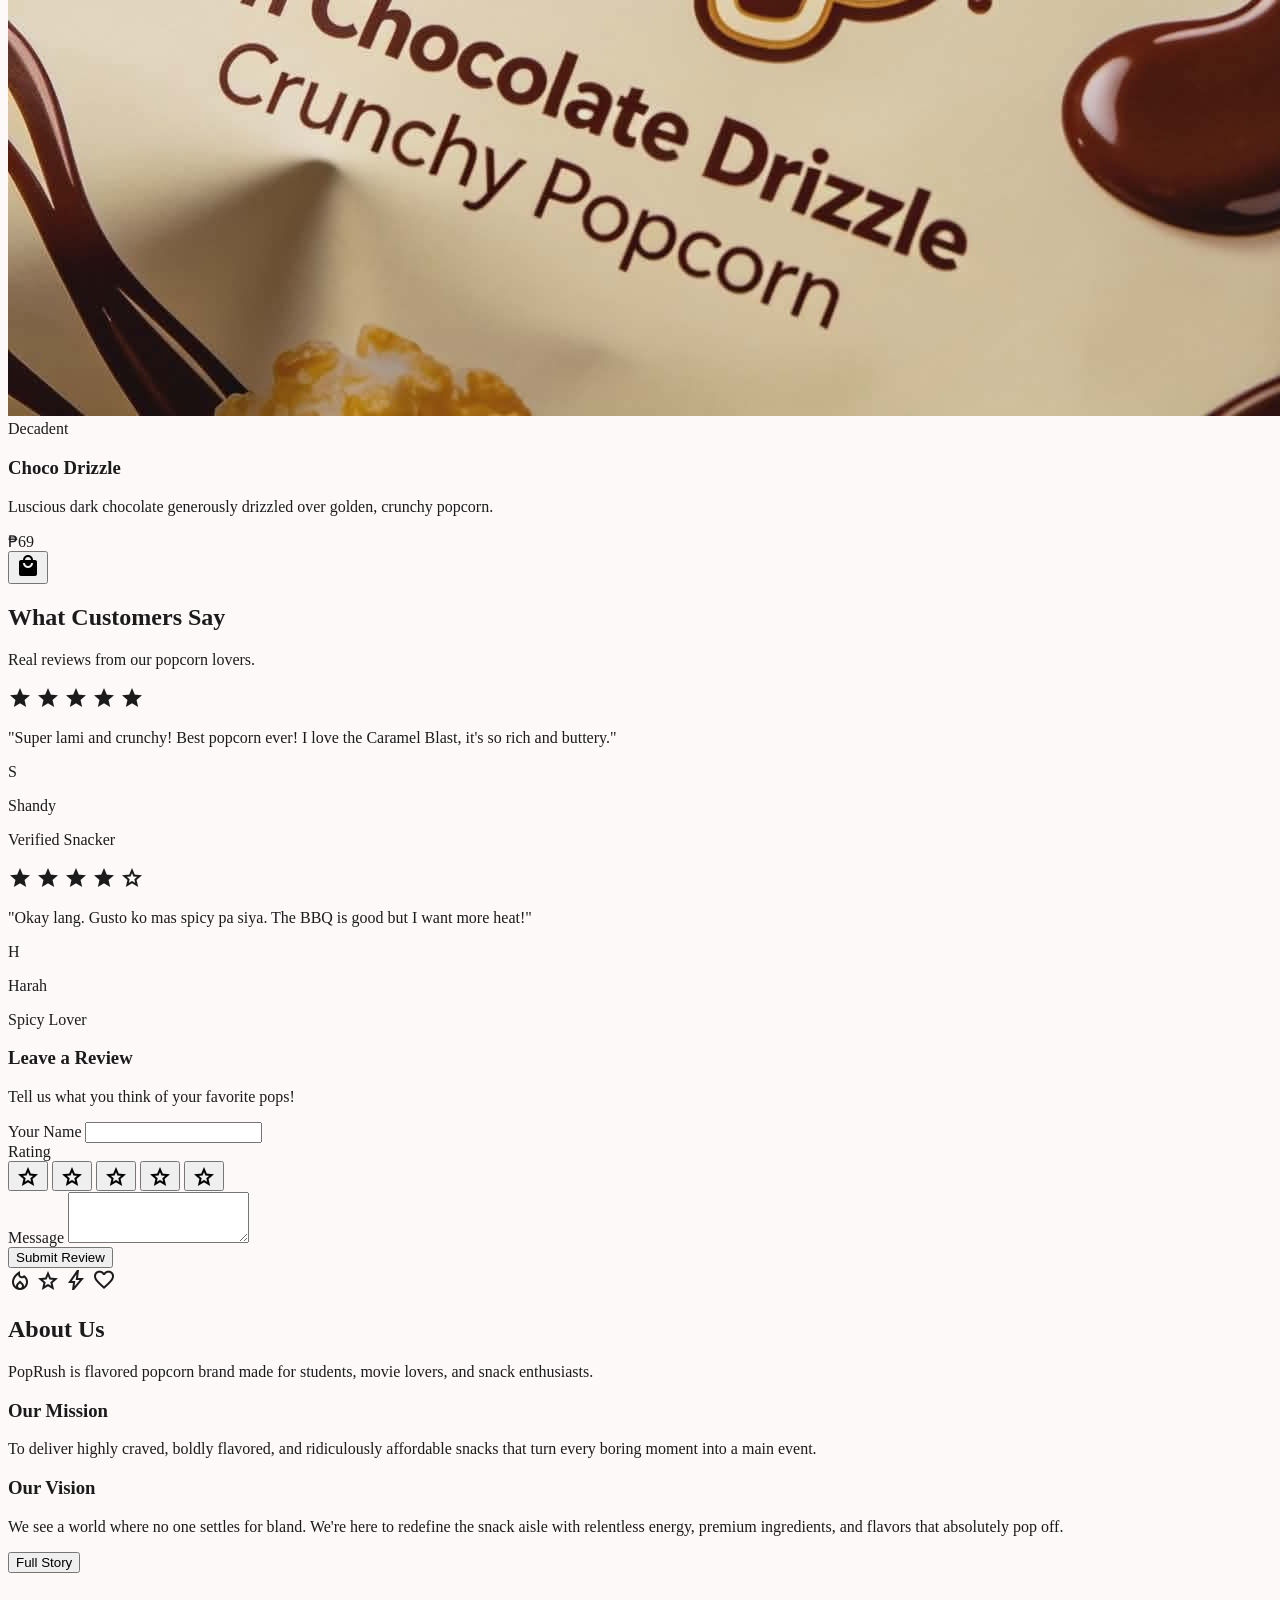
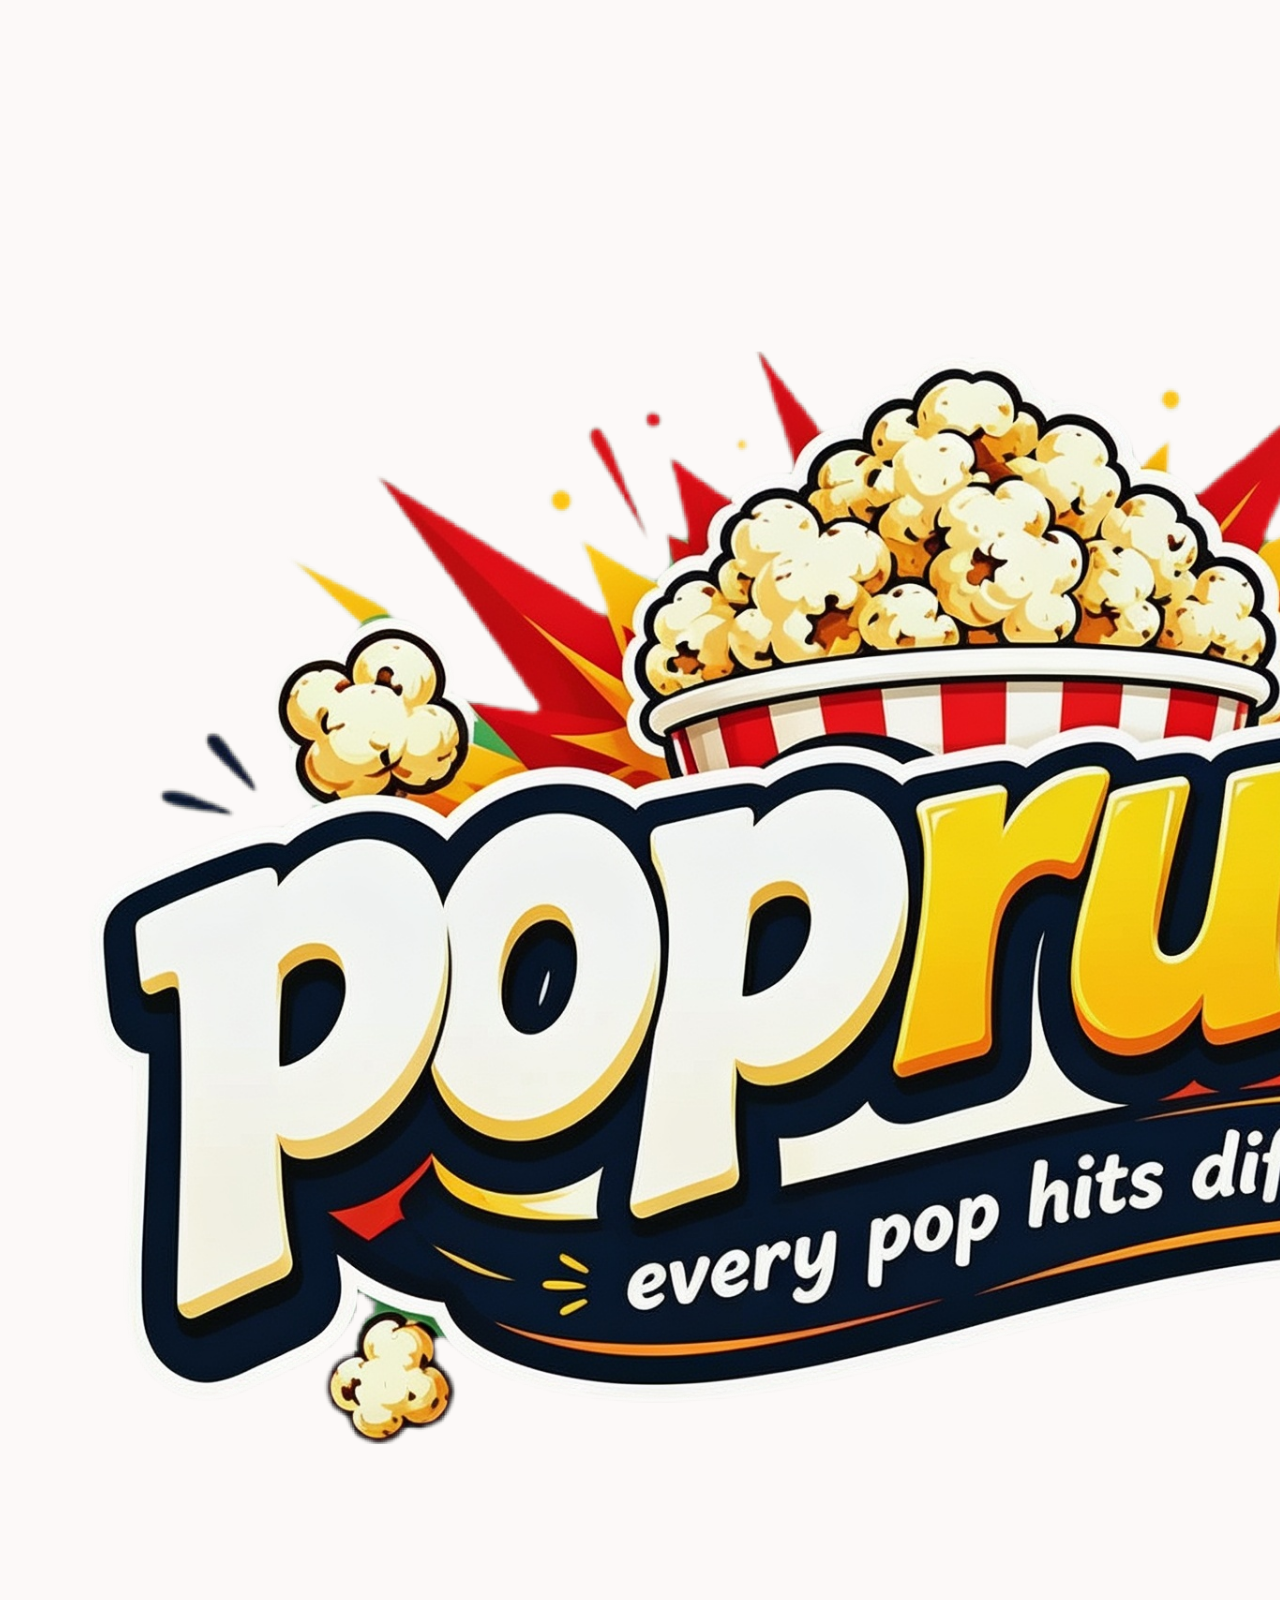
==== commit 0f1afbb6: "Auto-update: 15/05/2026 16:59:58.10" ====
--- a/index.html
+++ b/index.html
@@ -27,7 +27,7 @@
   <body class="bg-surface text-on-surface antialiased overflow-x-hidden">
     <!-- TopNavBar -->
     <header class="bg-surface/90 backdrop-blur-md sticky top-0 w-full z-50 border-b border-outline-variant shadow-sm">
-      <div class="flex justify-between items-center px-4 md:px-margin h-20 max-w-container-width mx-auto relative">
+      <div class="flex justify-between items-center px-4 md:px-margin h-20 w-full relative">
         <!-- Logo -->
         <a class="flex items-center shrink-0" href="index.html">
           <img src="pictures/Poprush-logo.png" alt="POPRUSH" class="h-12 md:h-14 object-contain" />
@@ -402,7 +402,7 @@
       <section class="bg-surface-container py-stack-lg px-margin overflow-hidden relative" id="reviews">
         <div class="max-w-container-width mx-auto">
           <div class="text-center mb-stack-md">
-            <h2 class="font-display-lg text-display-lg text-secondary uppercase mb-4">What Customers Say</h2>
+            <h2 class="font-display-lg text-4xl md:text-display-lg text-secondary uppercase mb-4">What Customers Say</h2>
             <p class="font-body-lg text-body-lg text-on-surface-variant max-w-2xl mx-auto">Real reviews from our popcorn lovers.</p>
           </div>
 
@@ -410,7 +410,7 @@
             <!-- Review Cards -->
             <div class="lg:col-span-2 grid grid-cols-1 md:grid-cols-2 gap-4">
               <!-- Review 1 -->
-              <div class="bg-surface-container-lowest p-6 rounded-2xl border border-outline-variant shadow-sm hover:shadow-md transition-shadow">
+              <div class="bg-surface-container-lowest p-6 rounded-xl border border-outline-variant shadow-sm hover:shadow-md transition-shadow">
                 <div class="flex items-center gap-1 mb-3">
                   <span class="material-symbols-outlined text-secondary text-[20px]" style="font-variation-settings: 'FILL' 1">star</span>
                   <span class="material-symbols-outlined text-secondary text-[20px]" style="font-variation-settings: 'FILL' 1">star</span>
@@ -428,7 +428,7 @@
                 </div>
               </div>
               <!-- Review 2 -->
-              <div class="bg-surface-container-lowest p-6 rounded-2xl border border-outline-variant shadow-sm hover:shadow-md transition-shadow">
+              <div class="bg-surface-container-lowest p-6 rounded-xl border border-outline-variant shadow-sm hover:shadow-md transition-shadow">
                 <div class="flex items-center gap-1 mb-3">
                   <span class="material-symbols-outlined text-secondary text-[20px]" style="font-variation-settings: 'FILL' 1">star</span>
                   <span class="material-symbols-outlined text-secondary text-[20px]" style="font-variation-settings: 'FILL' 1">star</span>
@@ -448,13 +448,13 @@
             </div>
 
             <!-- Submit Review Form -->
-            <div class="lg:col-span-1 bg-secondary text-white p-8 rounded-3xl border-2 border-secondary shadow-xl shadow-secondary/20">
+            <div class="lg:col-span-1 bg-secondary text-white p-8 rounded-xl border-2 border-secondary shadow-xl shadow-secondary/20">
               <h3 class="font-headline-md text-headline-md mb-2">Leave a Review</h3>
               <p class="text-sm opacity-90 mb-6">Tell us what you think of your favorite pops!</p>
               <form class="space-y-4" onsubmit="handleReviewSubmit(event)">
                 <div>
                   <label class="block text-[11px] font-bold uppercase mb-1 opacity-80">Your Name</label>
-                  <input type="text" id="revName" required class="w-full bg-white/10 border border-white/20 rounded-xl px-4 py-3 text-white placeholder:text-white/40 focus:bg-white/20 focus:outline-none transition-all border-none ring-1 ring-white/30">
+                  <input type="text" id="revName" required class="w-full bg-white/10 border border-white/20 rounded-lg px-4 py-3 text-white placeholder:text-white/40 focus:bg-white/20 focus:outline-none transition-all border-none ring-1 ring-white/30">
                 </div>
                 <div>
                   <label class="block text-[11px] font-bold uppercase mb-1 opacity-80">Rating</label>
@@ -468,9 +468,9 @@
                 </div>
                 <div>
                   <label class="block text-[11px] font-bold uppercase mb-1 opacity-80">Message</label>
-                  <textarea id="revText" required rows="3" class="w-full bg-white/10 border border-white/20 rounded-xl px-4 py-3 text-white placeholder:text-white/40 focus:bg-white/20 focus:outline-none transition-all border-none ring-1 ring-white/30 resize-none"></textarea>
+                  <textarea id="revText" required rows="3" class="w-full bg-white/10 border border-white/20 rounded-lg px-4 py-3 text-white placeholder:text-white/40 focus:bg-white/20 focus:outline-none transition-all border-none ring-1 ring-white/30 resize-none"></textarea>
                 </div>
-                <button type="submit" class="w-full bg-white text-secondary font-bold py-4 rounded-xl hover:scale-105 active:scale-95 transition-all shadow-lg">Submit Review</button>
+                <button type="submit" class="w-full bg-white text-secondary font-bold py-4 rounded-lg hover:scale-105 active:scale-95 transition-all shadow-lg">Submit Review</button>
               </form>
             </div>
           </div>
@@ -506,7 +506,7 @@
           class="max-w-4xl mx-auto text-center relative z-10 bg-surface/40 backdrop-blur-md p-stack-md rounded-xl border-2 border-on-primary-fixed shadow-lg shadow-on-primary-fixed/5"
         >
           <h2
-            class="font-display-lg text-display-lg text-black mb-6 uppercase"
+            class="font-display-lg text-4xl md:text-display-lg text-black mb-6 uppercase"
           >
             About Us
           </h2>
@@ -544,97 +544,99 @@
               </p>
              </div>
             <button onclick="window.location.href = 'screens/about.html'" class="mt-12 bg-secondary text-white px-10 py-4 rounded-full font-headline-md text-headline-md hover:scale-105 transition-transform active:scale-95 shadow-xl shadow-secondary/30">
-              Full Story & Mission
+              Full Story
             </button>
           </div>
         </div>
       </section>
     </main>
-    <!-- Footer -->
-    <footer
-      class="bg-inverse-surface dark:bg-surface-container-lowest w-full rounded-t-lg border-t-4 border-primary-fixed"
-    >
-      <div
-        class="flex flex-col md:flex-row justify-between items-start px-margin py-stack-md max-w-container-max-width mx-auto gap-gutter"
+    <div class="bg-primary-fixed">
+      <!-- Footer -->
+      <footer
+        class="bg-inverse-surface dark:bg-surface-container-lowest w-full rounded-t-[32px] border-t-4 border-primary-fixed"
       >
-        <div class="flex flex-col gap-4">
-          <a class="flex items-center" href="index.html"
-            ><img
-              src="pictures/Poprush-logo.png"
-              alt="POPRUSH"
-              class="h-10 object-contain"
-            /><span
-              class="font-display-lg text-xl font-black tracking-tighter text-primary-fixed dark:text-primary ml-2"
-              >POPRUSH</span
-            ></a
-          >
-          <p class="font-body-md text-body-md text-tertiary-fixed-dim">
-            © POPRUSH Popcorn Co. Every Pop Hits Different.
-          </p>
+        <div
+          class="flex flex-col md:flex-row justify-between items-start px-margin py-stack-md max-w-container-max-width mx-auto gap-gutter"
+        >
+          <div class="flex flex-col gap-4">
+            <a class="flex items-center" href="index.html"
+              ><img
+                src="pictures/Poprush-logo.png"
+                alt="POPRUSH"
+                class="h-10 object-contain"
+              /><span
+                class="font-display-lg text-xl font-black tracking-tighter text-primary-fixed dark:text-primary ml-2"
+                >POPRUSH</span
+              ></a
+            >
+            <p class="font-body-md text-body-md text-tertiary-fixed-dim">
+              © POPRUSH Popcorn Co. Every Pop Hits Different.
+            </p>
+          </div>
+          <nav class="flex flex-col md:flex-row gap-6 md:gap-gutter">
+            <a
+              class="font-body-md text-body-md text-tertiary-fixed-dim hover:text-primary-fixed transition-colors hover:opacity-80 active:scale-98"
+              href="#"
+              >Privacy Policy</a
+            >
+            <a
+              class="font-body-md text-body-md text-tertiary-fixed-dim hover:text-primary-fixed transition-colors hover:opacity-80 active:scale-98"
+              href="#"
+              >Terms of Service</a
+            >
+            <a
+              class="font-body-md text-body-md text-tertiary-fixed-dim hover:text-primary-fixed transition-colors hover:opacity-80 active:scale-98"
+              href="#"
+              >Shipping Info</a
+            >
+            <a
+              class="font-body-md text-body-md text-tertiary-fixed-dim hover:text-primary-fixed transition-colors hover:opacity-80 active:scale-98"
+              href="screens/bulk.html"
+              >Wholesale</a
+            >
+          </nav>
+
+          <div class="flex gap-4 items-center">
+            <a
+              class="text-tertiary-fixed-dim hover:text-primary-fixed transition-colors hover:scale-110 active:scale-95"
+              href="https://www.facebook.com/profile.php?id=61589893824048"
+              target="_blank"
+              aria-label="Facebook"
+            >
+              <svg fill="currentColor" viewBox="0 0 24 24" class="w-6 h-6">
+                <path
+                  d="M22 12c0-5.52-4.48-10-10-10S2 6.48 2 12c0 4.84 3.44 8.87 8 9.8V15H8v-3h2V9.5C10 7.57 11.57 6 13.5 6H16v3h-2c-.55 0-1 .45-1 1V12h3l-.5 3h-2.5v6.8c4.56-.93 8-4.96 8-9.8z"
+                />
+              </svg>
+            </a>
+            <a
+              class="text-tertiary-fixed-dim hover:text-primary-fixed transition-colors hover:scale-110 active:scale-95"
+              href="https://www.instagram.com/poprush.ph?igsh=ZjNlZjljM2J3cW56"
+              target="_blank"
+              aria-label="Instagram"
+            >
+              <svg fill="currentColor" viewBox="0 0 24 24" class="w-6 h-6">
+                <path
+                  d="M12 2.163c3.204 0 3.584.012 4.85.07 3.252.148 4.771 1.691 4.919 4.919.058 1.265.069 1.645.069 4.849 0 3.205-.012 3.584-.069 4.849-.149 3.225-1.664 4.771-4.919 4.919-1.266.058-1.644.07-4.85.07-3.204 0-3.584-.012-4.849-.07-3.26-.149-4.771-1.699-4.919-4.92-.058-1.265-.07-1.644-.07-4.849 0-3.204.013-3.583.07-4.849.149-3.227 1.664-4.771 4.919-4.919 1.266-.057 1.645-.069 4.849-.069zm0-2.163C8.741 0 8.333.014 7.053.072 2.695.272.273 2.69.073 7.052.014 8.333 0 8.741 0 12c0 3.259.014 3.668.072 4.948.2 4.358 2.618 6.78 6.98 6.981 1.281.058 1.689.072 4.948.072 3.259 0 3.668-.014 4.948-.072 4.354-.2 6.782-2.618 6.979-6.98.059-1.28.073-1.689.073-4.948 0-3.259-.014-3.667-.072-4.947-.196-4.354-2.617-6.78-6.979-6.98C15.668.014 15.259 0 12 0zm0 5.838a6.162 6.162 0 100 12.324 6.162 6.162 0 000-12.324zM12 16a4 4 0 110-8 4 4 0 010 8zm6.406-11.845a1.44 1.44 0 100 2.881 1.44 1.44 0 000-2.881z"
+                />
+              </svg>
+            </a>
+            <a
+              class="text-tertiary-fixed-dim hover:text-primary-fixed transition-colors hover:scale-110 active:scale-95"
+              href="https://vt.tiktok.com/ZSxeWQAFx/"
+              target="_blank"
+              aria-label="TikTok"
+            >
+              <svg fill="currentColor" viewBox="0 0 24 24" class="w-6 h-6">
+                <path
+                  d="M19.59 6.69a4.83 4.83 0 0 1-3.77-4.25V2h-3.45v13.67a2.89 2.89 0 0 1-5.2 1.74 2.89 2.89 0 0 1 2.31-4.64 2.93 2.93 0 0 1 .88.13V9.4a6.84 6.84 0 0 0-1 .05A6.33 6.33 0 0 0 5 20.1a6.34 6.34 0 0 0 10.86-4.43v-7a8.16 8.16 0 0 0 4.77 1.52v-3.4a4.85 4.85 0 0 1-1.04-.1z"
+                />
+              </svg>
+            </a>
+          </div>
         </div>
-        <nav class="flex flex-col md:flex-row gap-6 md:gap-gutter">
-          <a
-            class="font-body-md text-body-md text-tertiary-fixed-dim hover:text-primary-fixed transition-colors hover:opacity-80 active:scale-98"
-            href="#"
-            >Privacy Policy</a
-          >
-          <a
-            class="font-body-md text-body-md text-tertiary-fixed-dim hover:text-primary-fixed transition-colors hover:opacity-80 active:scale-98"
-            href="#"
-            >Terms of Service</a
-          >
-          <a
-            class="font-body-md text-body-md text-tertiary-fixed-dim hover:text-primary-fixed transition-colors hover:opacity-80 active:scale-98"
-            href="#"
-            >Shipping Info</a
-          >
-          <a
-            class="font-body-md text-body-md text-tertiary-fixed-dim hover:text-primary-fixed transition-colors hover:opacity-80 active:scale-98"
-            href="screens/bulk.html"
-            >Wholesale</a
-          >
-        </nav>
-
-        <div class="flex gap-4 items-center">
-          <a
-            class="text-tertiary-fixed-dim hover:text-primary-fixed transition-colors hover:scale-110 active:scale-95"
-            href="https://www.facebook.com/profile.php?id=61589893824048"
-            target="_blank"
-            aria-label="Facebook"
-          >
-            <svg fill="currentColor" viewBox="0 0 24 24" class="w-6 h-6">
-              <path
-                d="M22 12c0-5.52-4.48-10-10-10S2 6.48 2 12c0 4.84 3.44 8.87 8 9.8V15H8v-3h2V9.5C10 7.57 11.57 6 13.5 6H16v3h-2c-.55 0-1 .45-1 1V12h3l-.5 3h-2.5v6.8c4.56-.93 8-4.96 8-9.8z"
-              />
-            </svg>
-          </a>
-          <a
-            class="text-tertiary-fixed-dim hover:text-primary-fixed transition-colors hover:scale-110 active:scale-95"
-            href="https://www.instagram.com/poprush.ph?igsh=ZjNlZjljM2J3cW56"
-            target="_blank"
-            aria-label="Instagram"
-          >
-            <svg fill="currentColor" viewBox="0 0 24 24" class="w-6 h-6">
-              <path
-                d="M12 2.163c3.204 0 3.584.012 4.85.07 3.252.148 4.771 1.691 4.919 4.919.058 1.265.069 1.645.069 4.849 0 3.205-.012 3.584-.069 4.849-.149 3.225-1.664 4.771-4.919 4.919-1.266.058-1.644.07-4.85.07-3.204 0-3.584-.012-4.849-.07-3.26-.149-4.771-1.699-4.919-4.92-.058-1.265-.07-1.644-.07-4.849 0-3.204.013-3.583.07-4.849.149-3.227 1.664-4.771 4.919-4.919 1.266-.057 1.645-.069 4.849-.069zm0-2.163C8.741 0 8.333.014 7.053.072 2.695.272.273 2.69.073 7.052.014 8.333 0 8.741 0 12c0 3.259.014 3.668.072 4.948.2 4.358 2.618 6.78 6.98 6.981 1.281.058 1.689.072 4.948.072 3.259 0 3.668-.014 4.948-.072 4.354-.2 6.782-2.618 6.979-6.98.059-1.28.073-1.689.073-4.948 0-3.259-.014-3.667-.072-4.947-.196-4.354-2.617-6.78-6.979-6.98C15.668.014 15.259 0 12 0zm0 5.838a6.162 6.162 0 100 12.324 6.162 6.162 0 000-12.324zM12 16a4 4 0 110-8 4 4 0 010 8zm6.406-11.845a1.44 1.44 0 100 2.881 1.44 1.44 0 000-2.881z"
-              />
-            </svg>
-          </a>
-          <a
-            class="text-tertiary-fixed-dim hover:text-primary-fixed transition-colors hover:scale-110 active:scale-95"
-            href="https://vt.tiktok.com/ZSxeWQAFx/"
-            target="_blank"
-            aria-label="TikTok"
-          >
-            <svg fill="currentColor" viewBox="0 0 24 24" class="w-6 h-6">
-              <path
-                d="M19.59 6.69a4.83 4.83 0 0 1-3.77-4.25V2h-3.45v13.67a2.89 2.89 0 0 1-5.2 1.74 2.89 2.89 0 0 1 2.31-4.64 2.93 2.93 0 0 1 .88.13V9.4a6.84 6.84 0 0 0-1 .05A6.33 6.33 0 0 0 5 20.1a6.34 6.34 0 0 0 10.86-4.43v-7a8.16 8.16 0 0 0 4.77 1.52v-3.4a4.85 4.85 0 0 1-1.04-.1z"
-              />
-            </svg>
-          </a>
-        </div>
-      </div>
-    </footer>
+      </footer>
+    </div>
     <script src="js/main.js"></script>
     <script>
       function addToCartAndRedirect(name, image, size) {
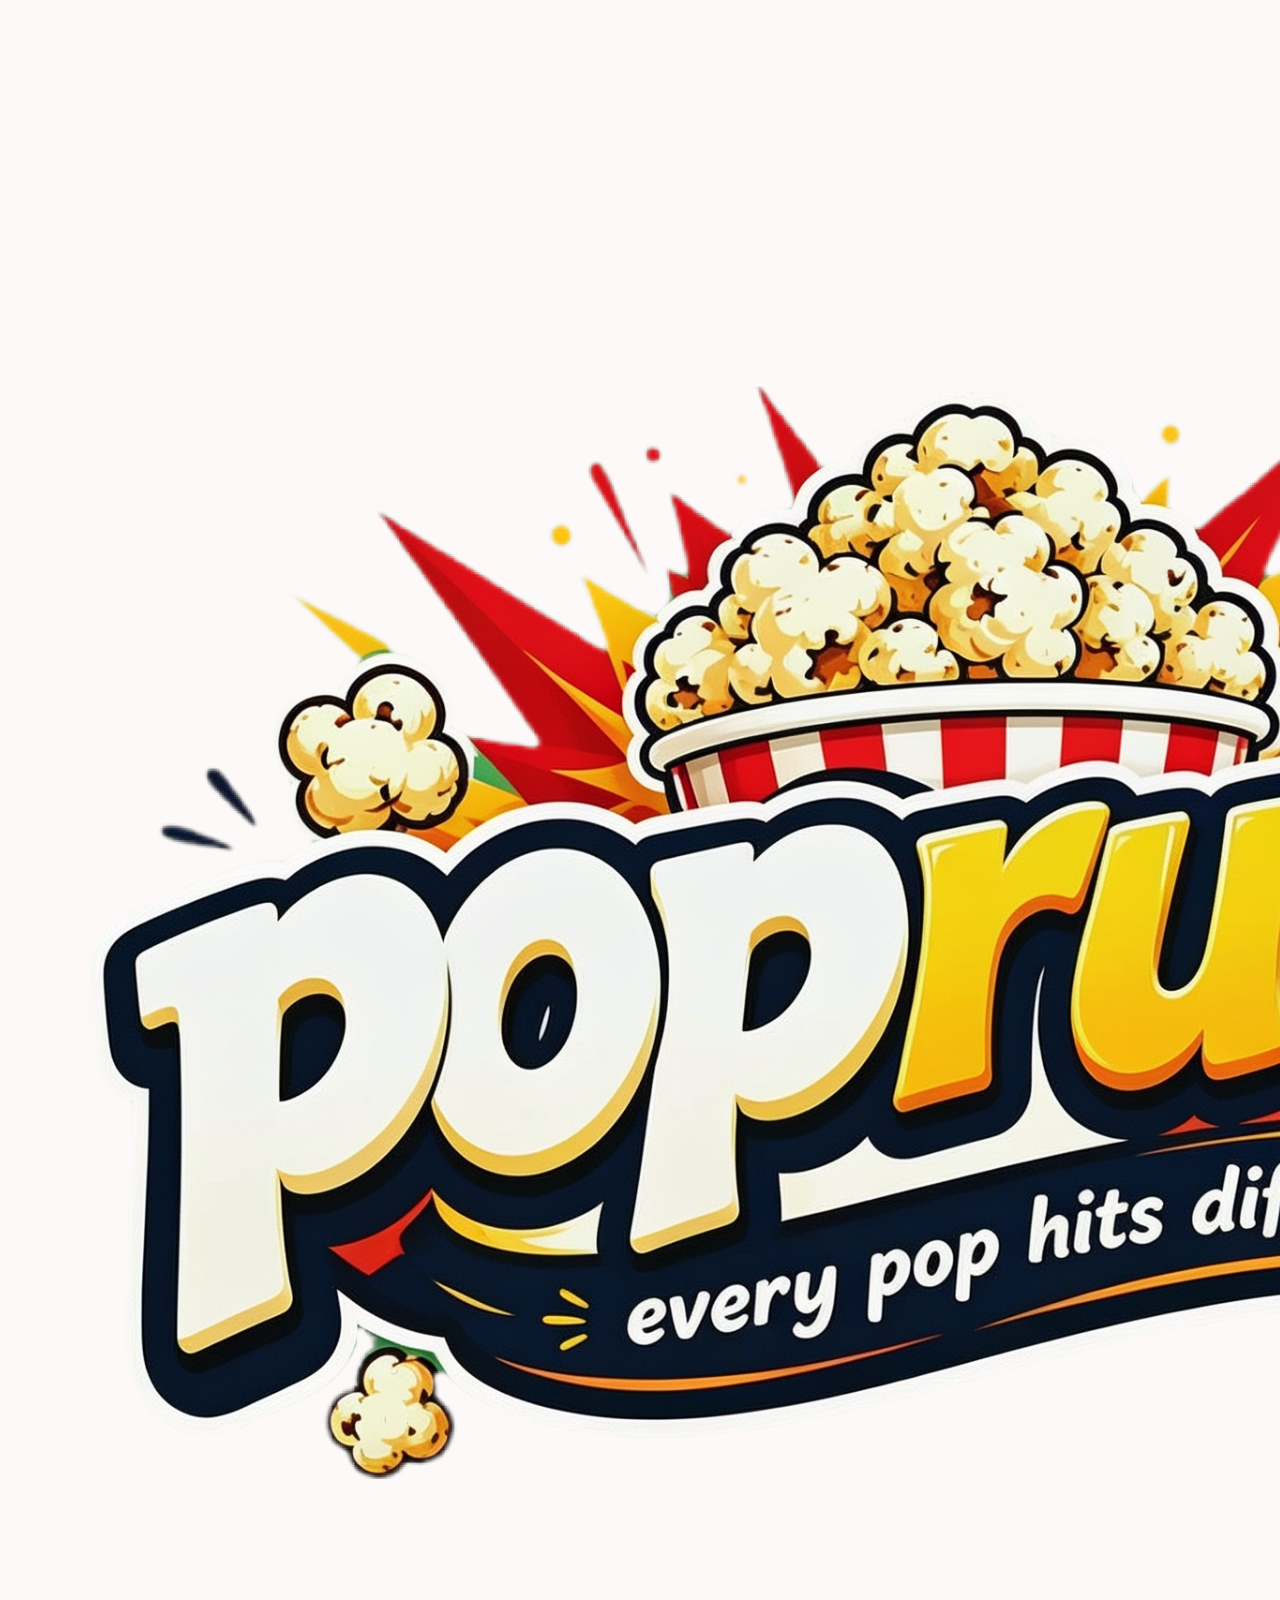
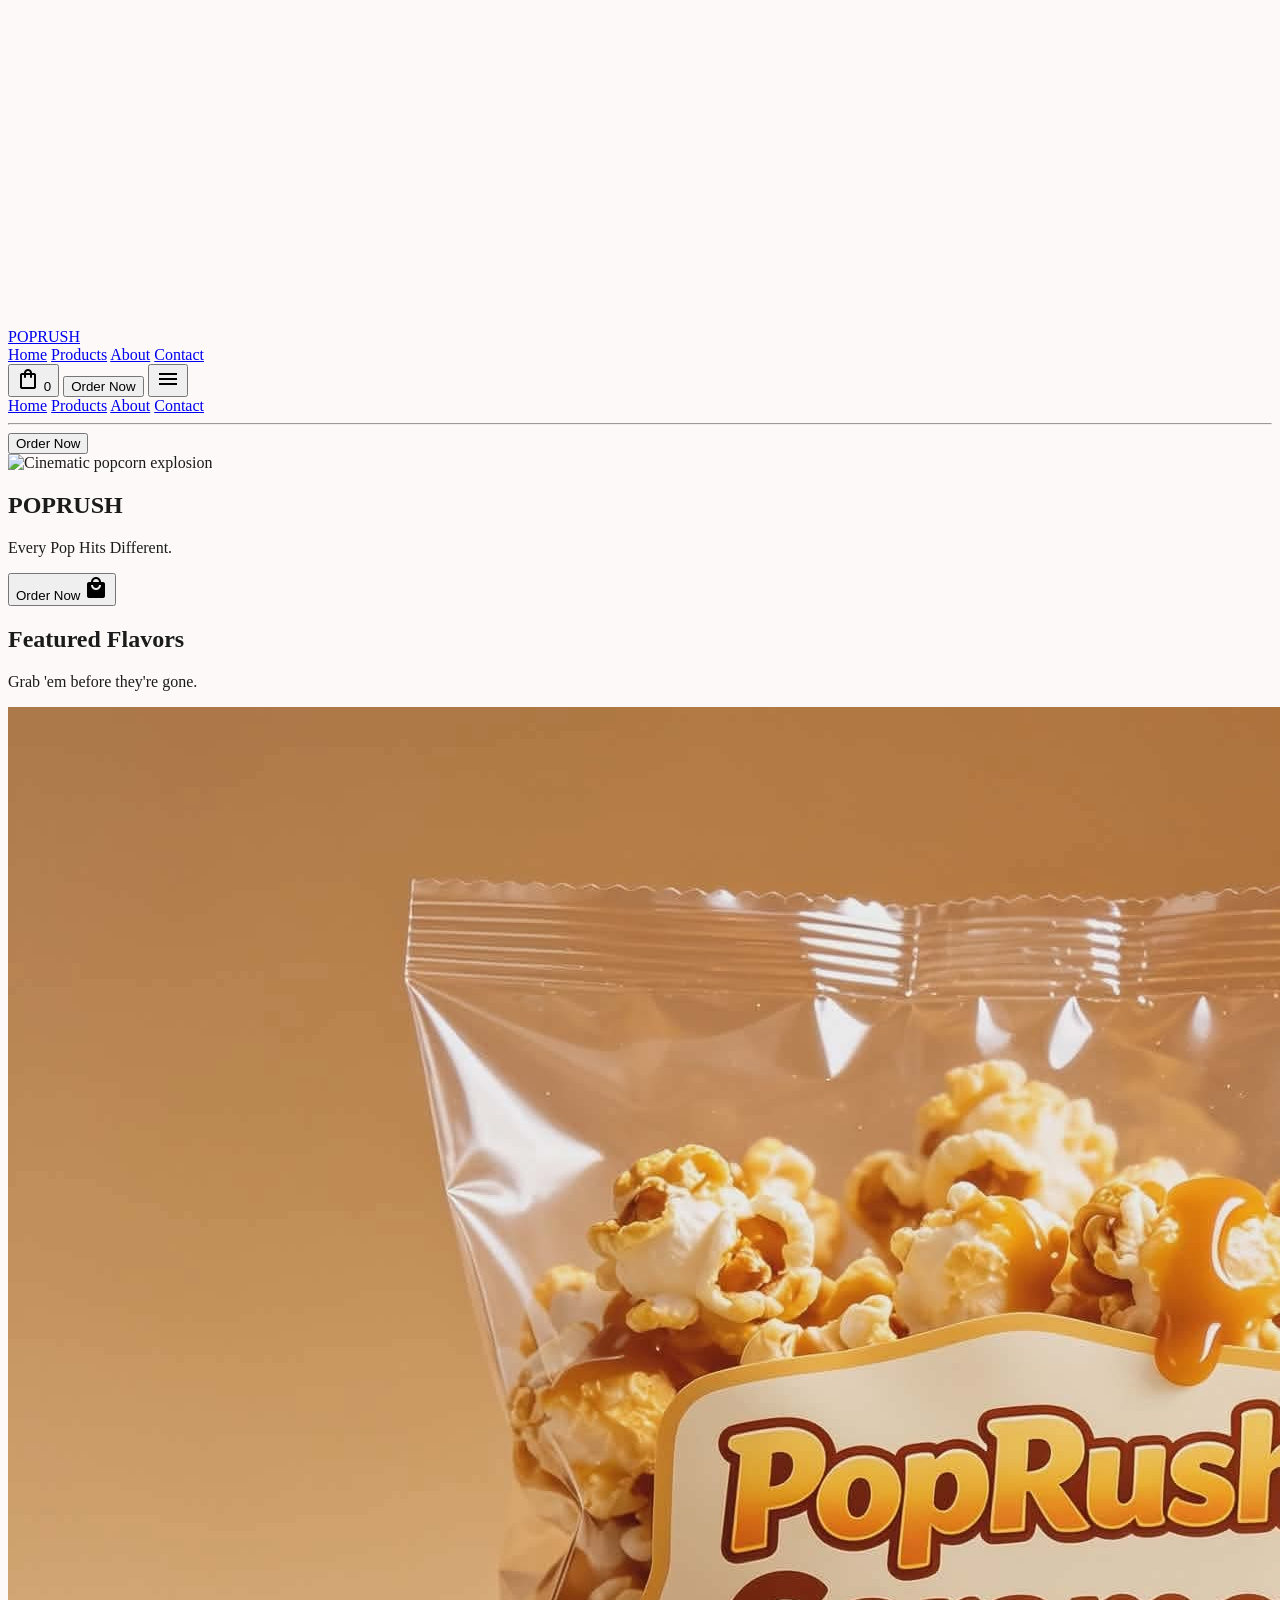
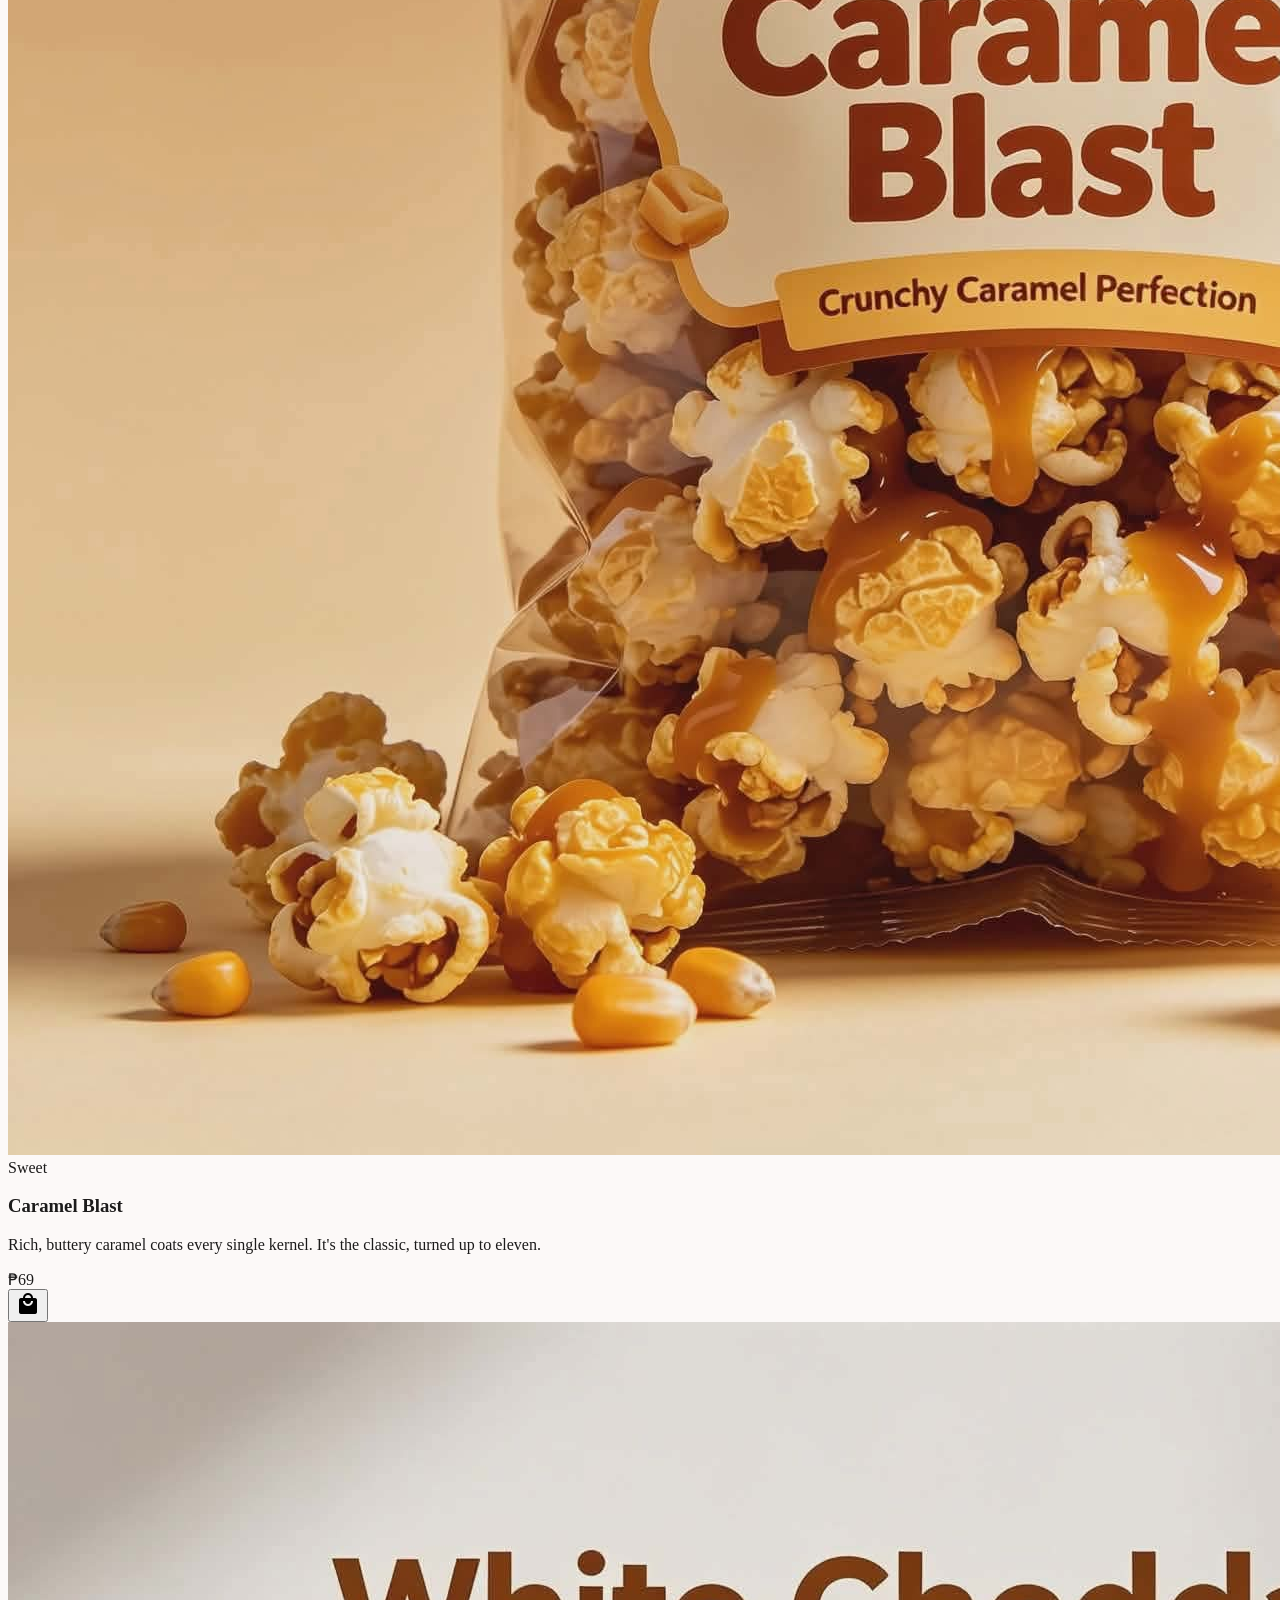
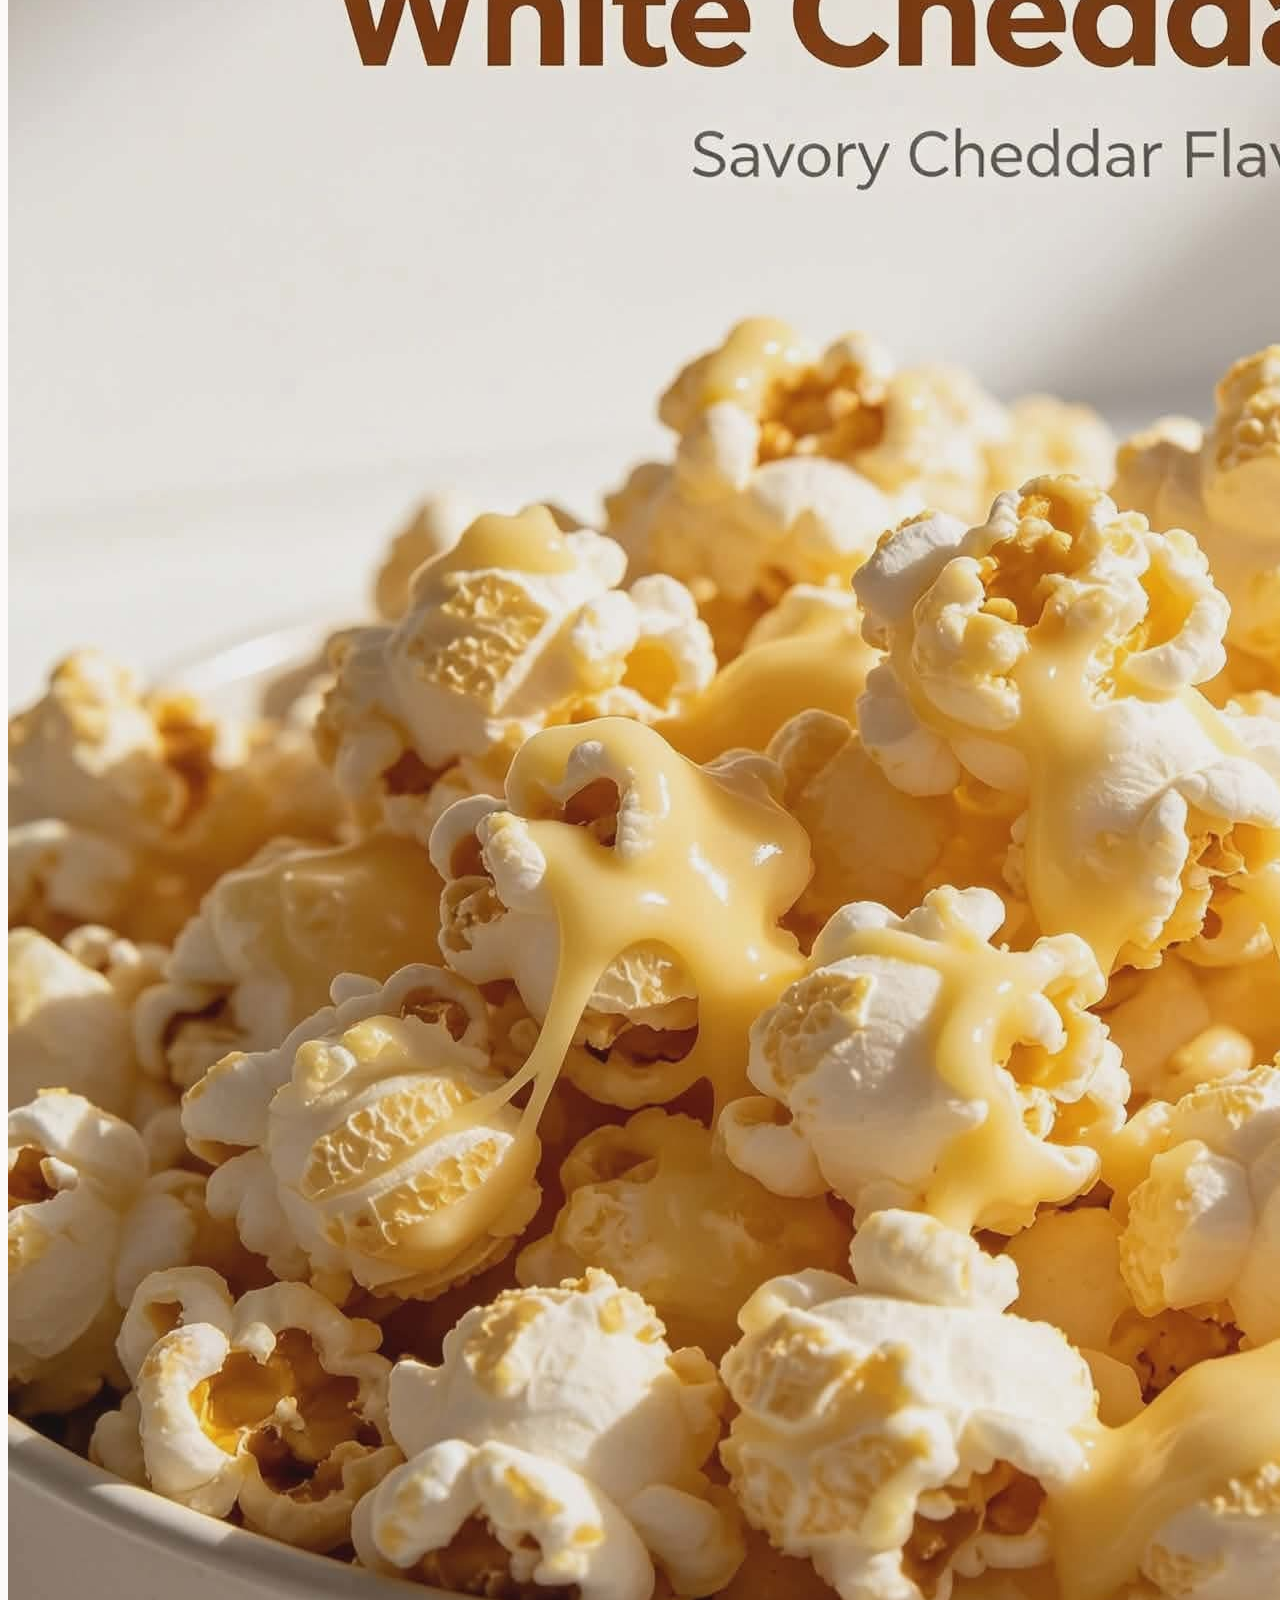
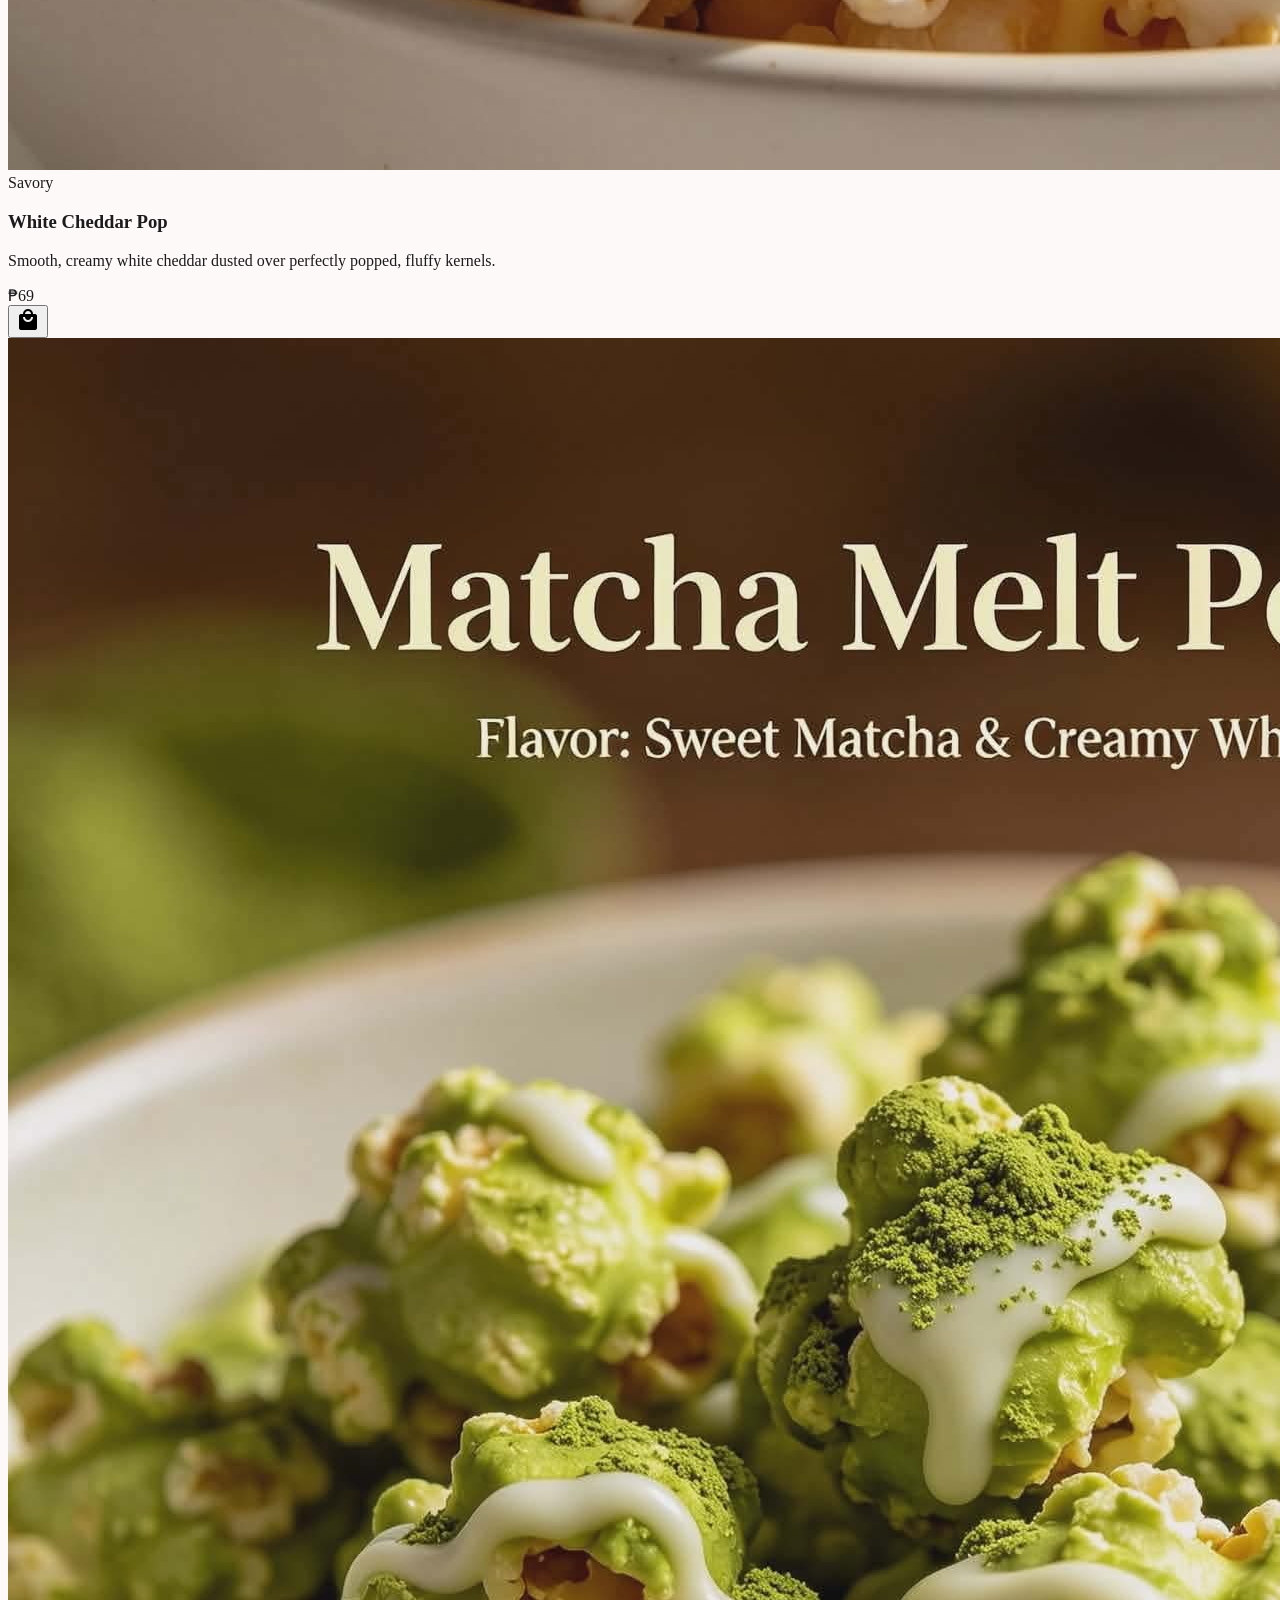
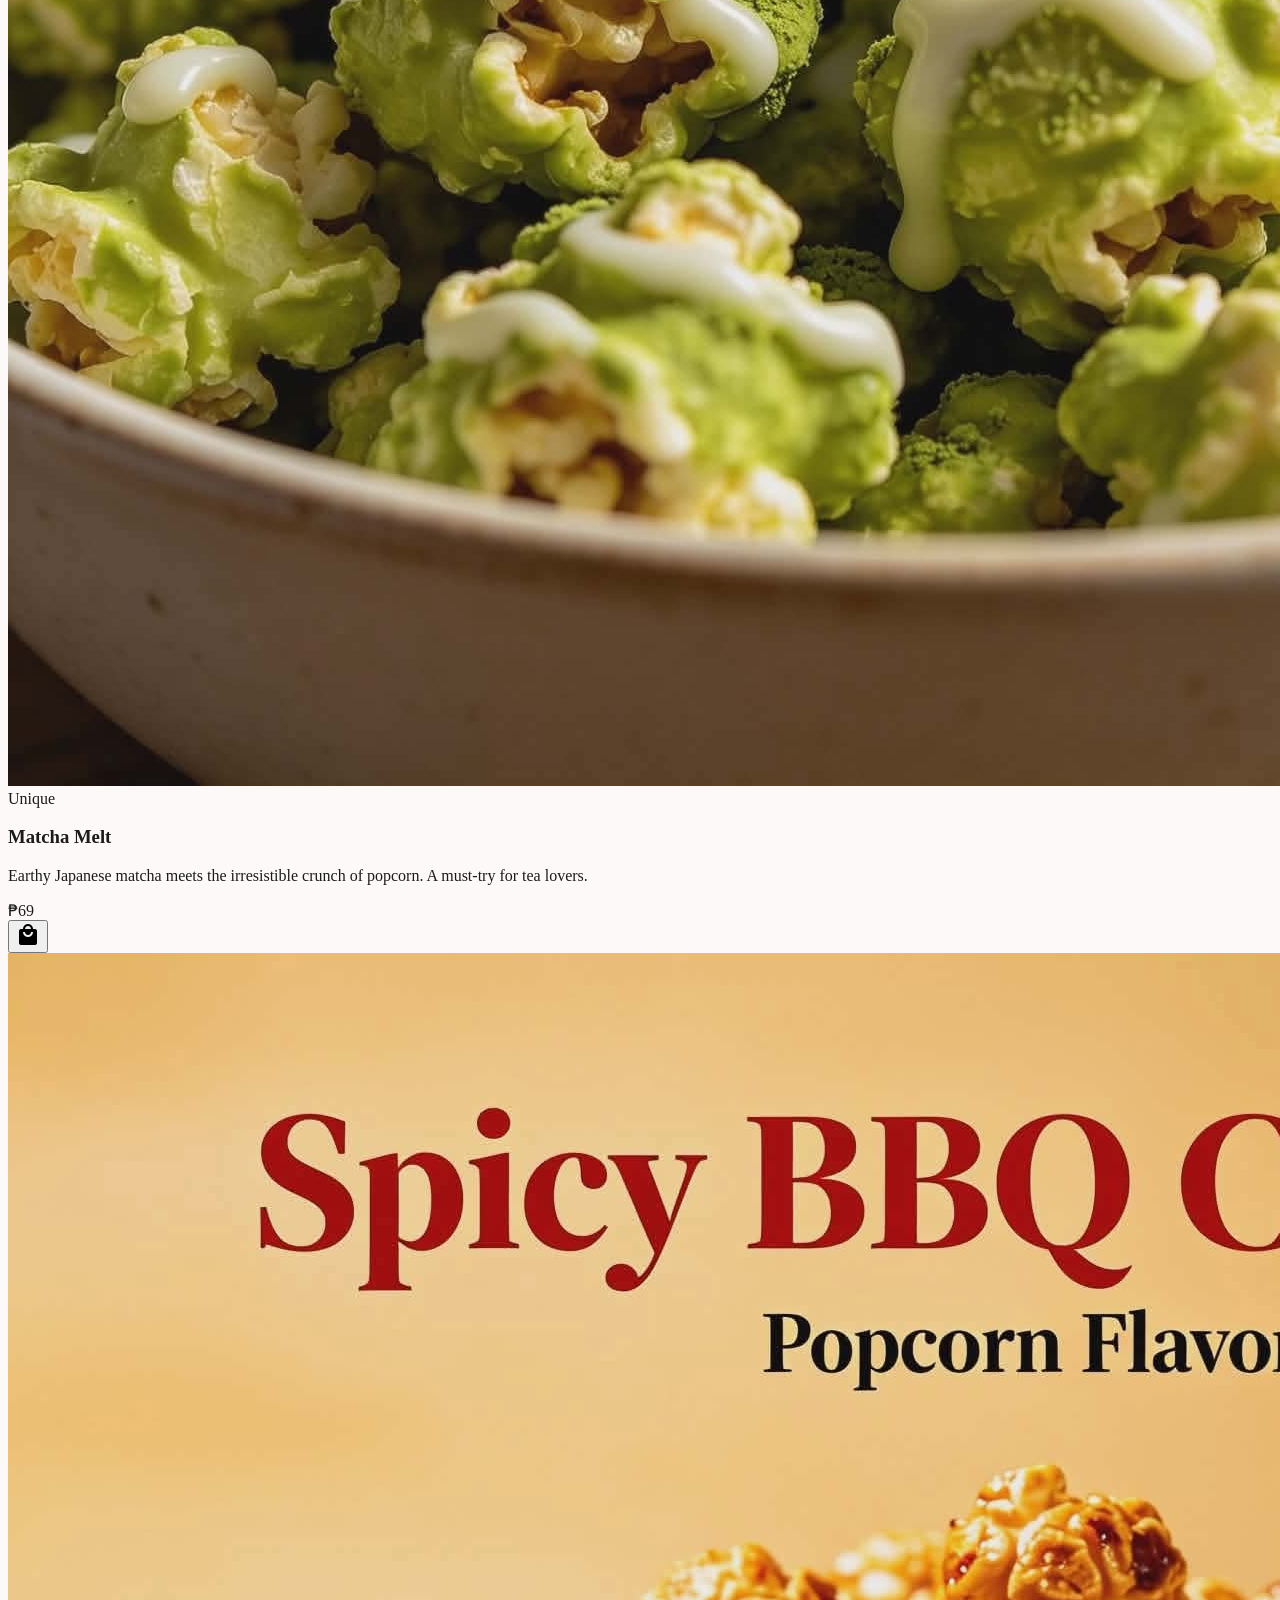
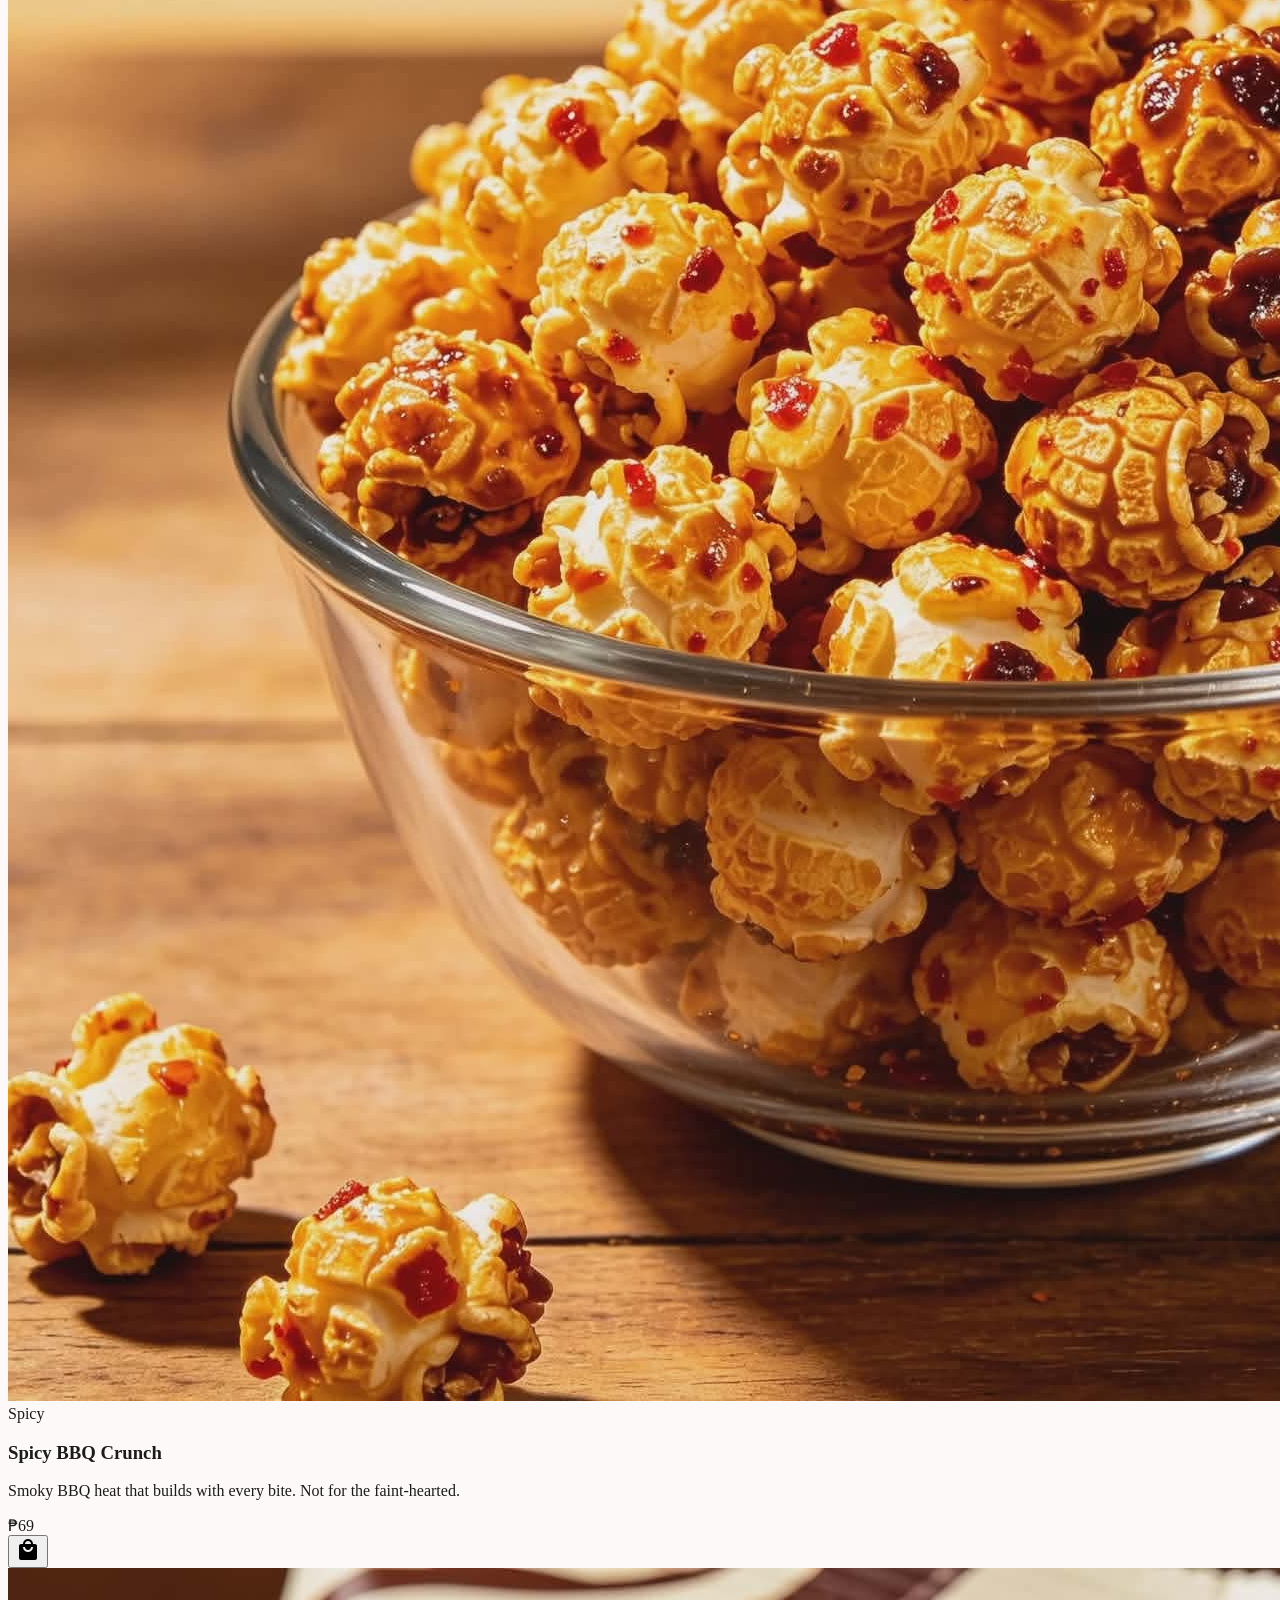
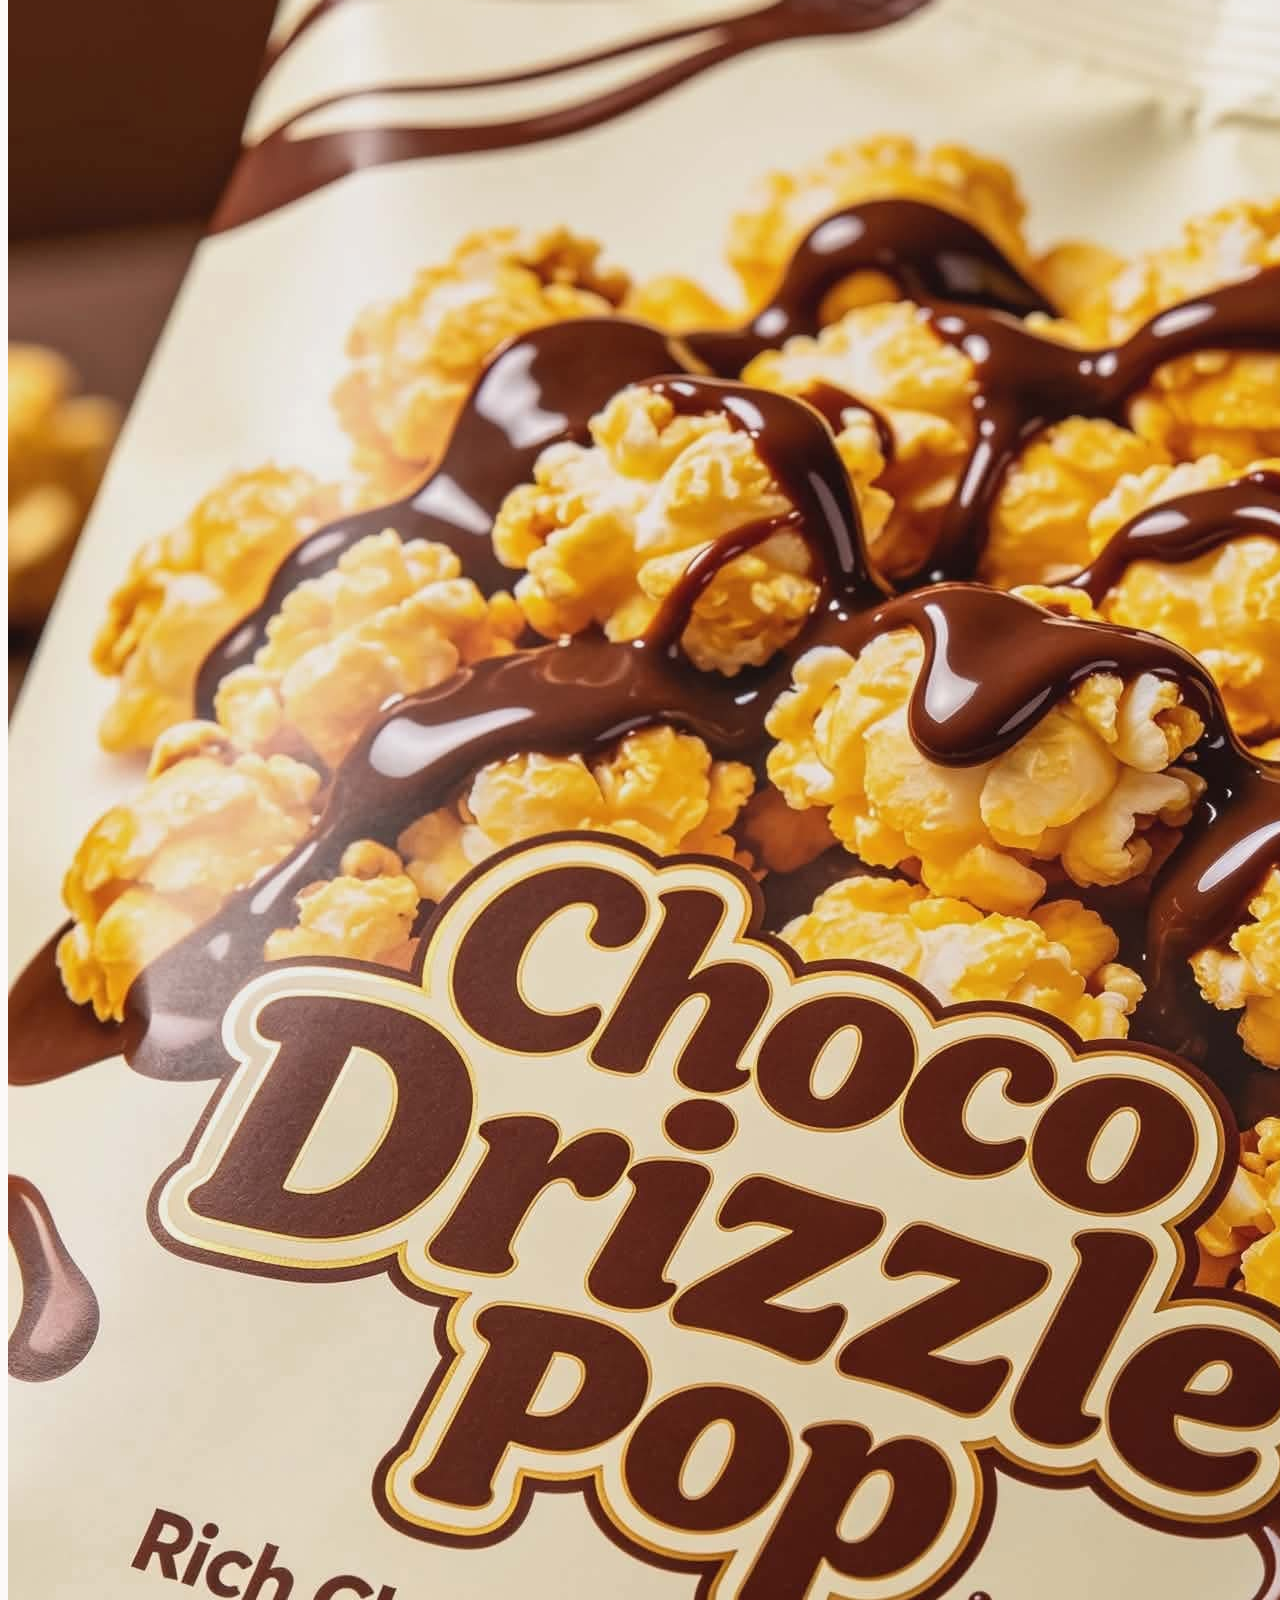
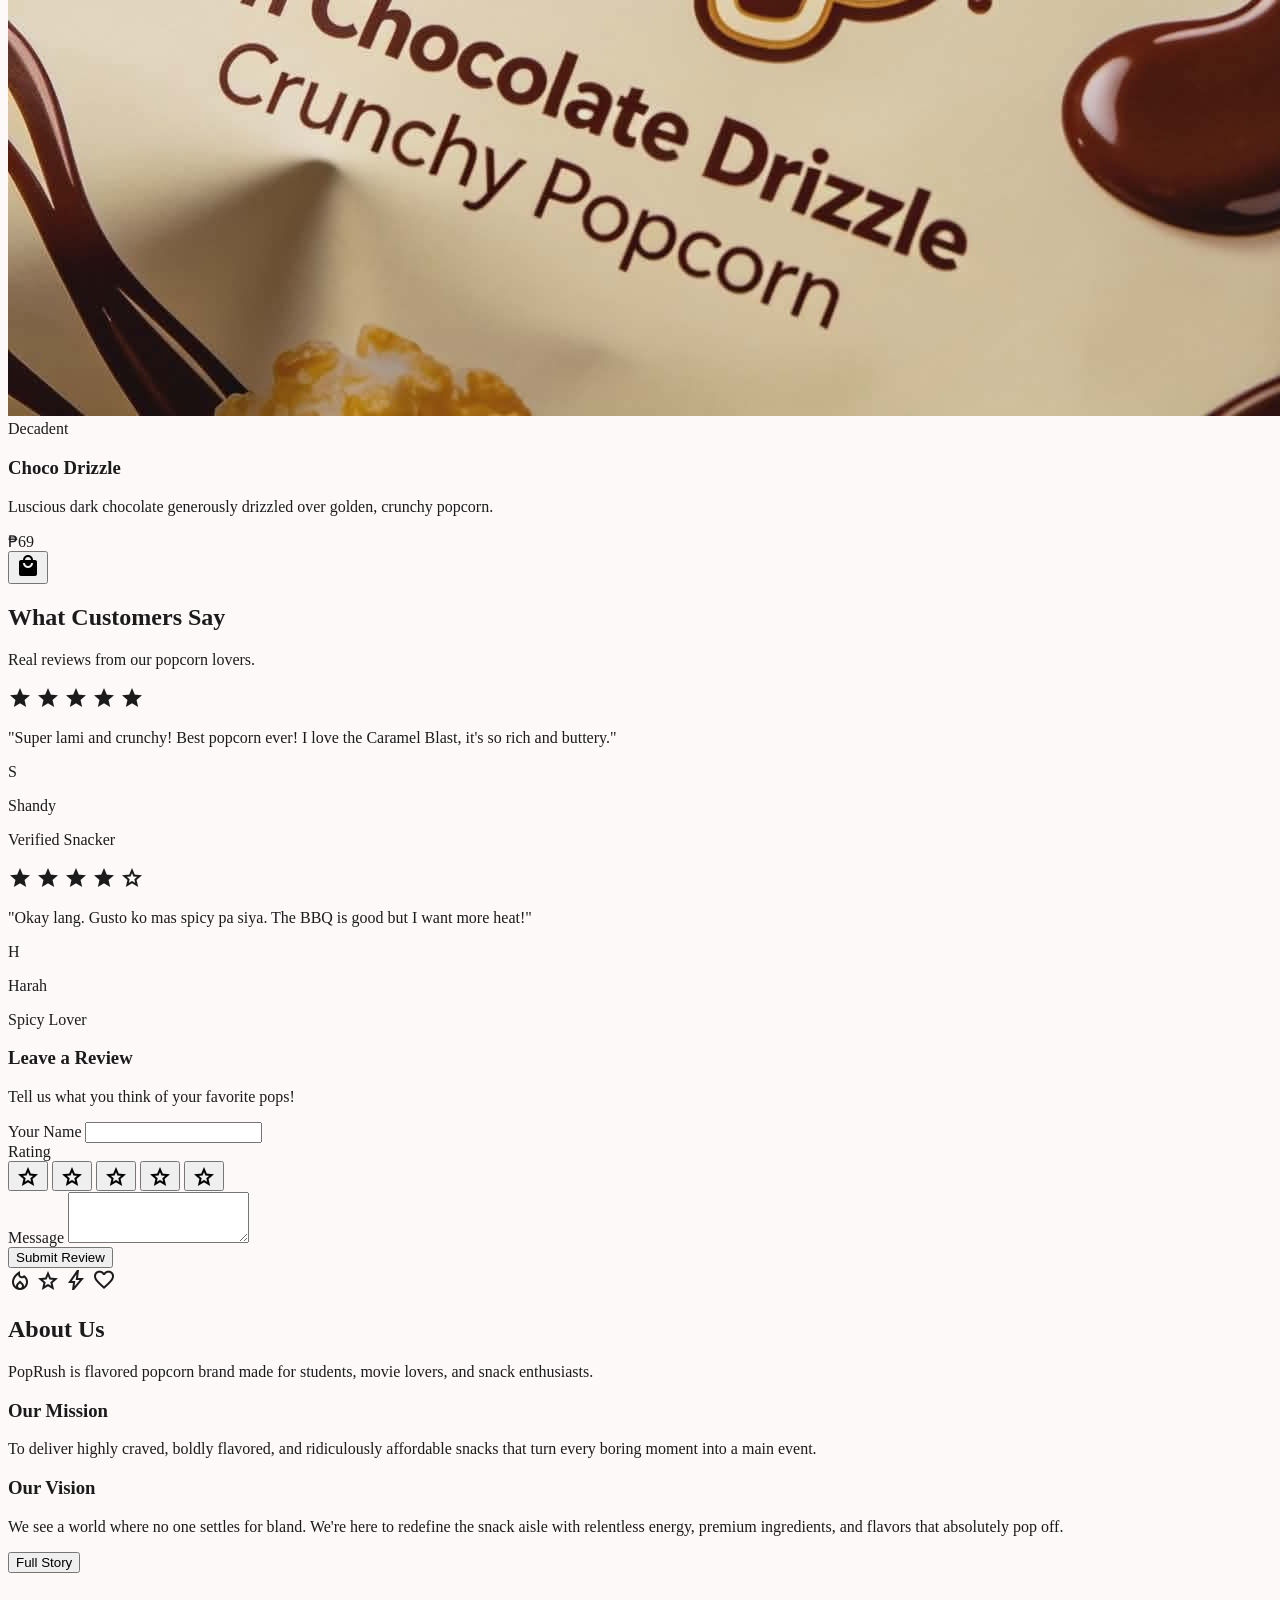
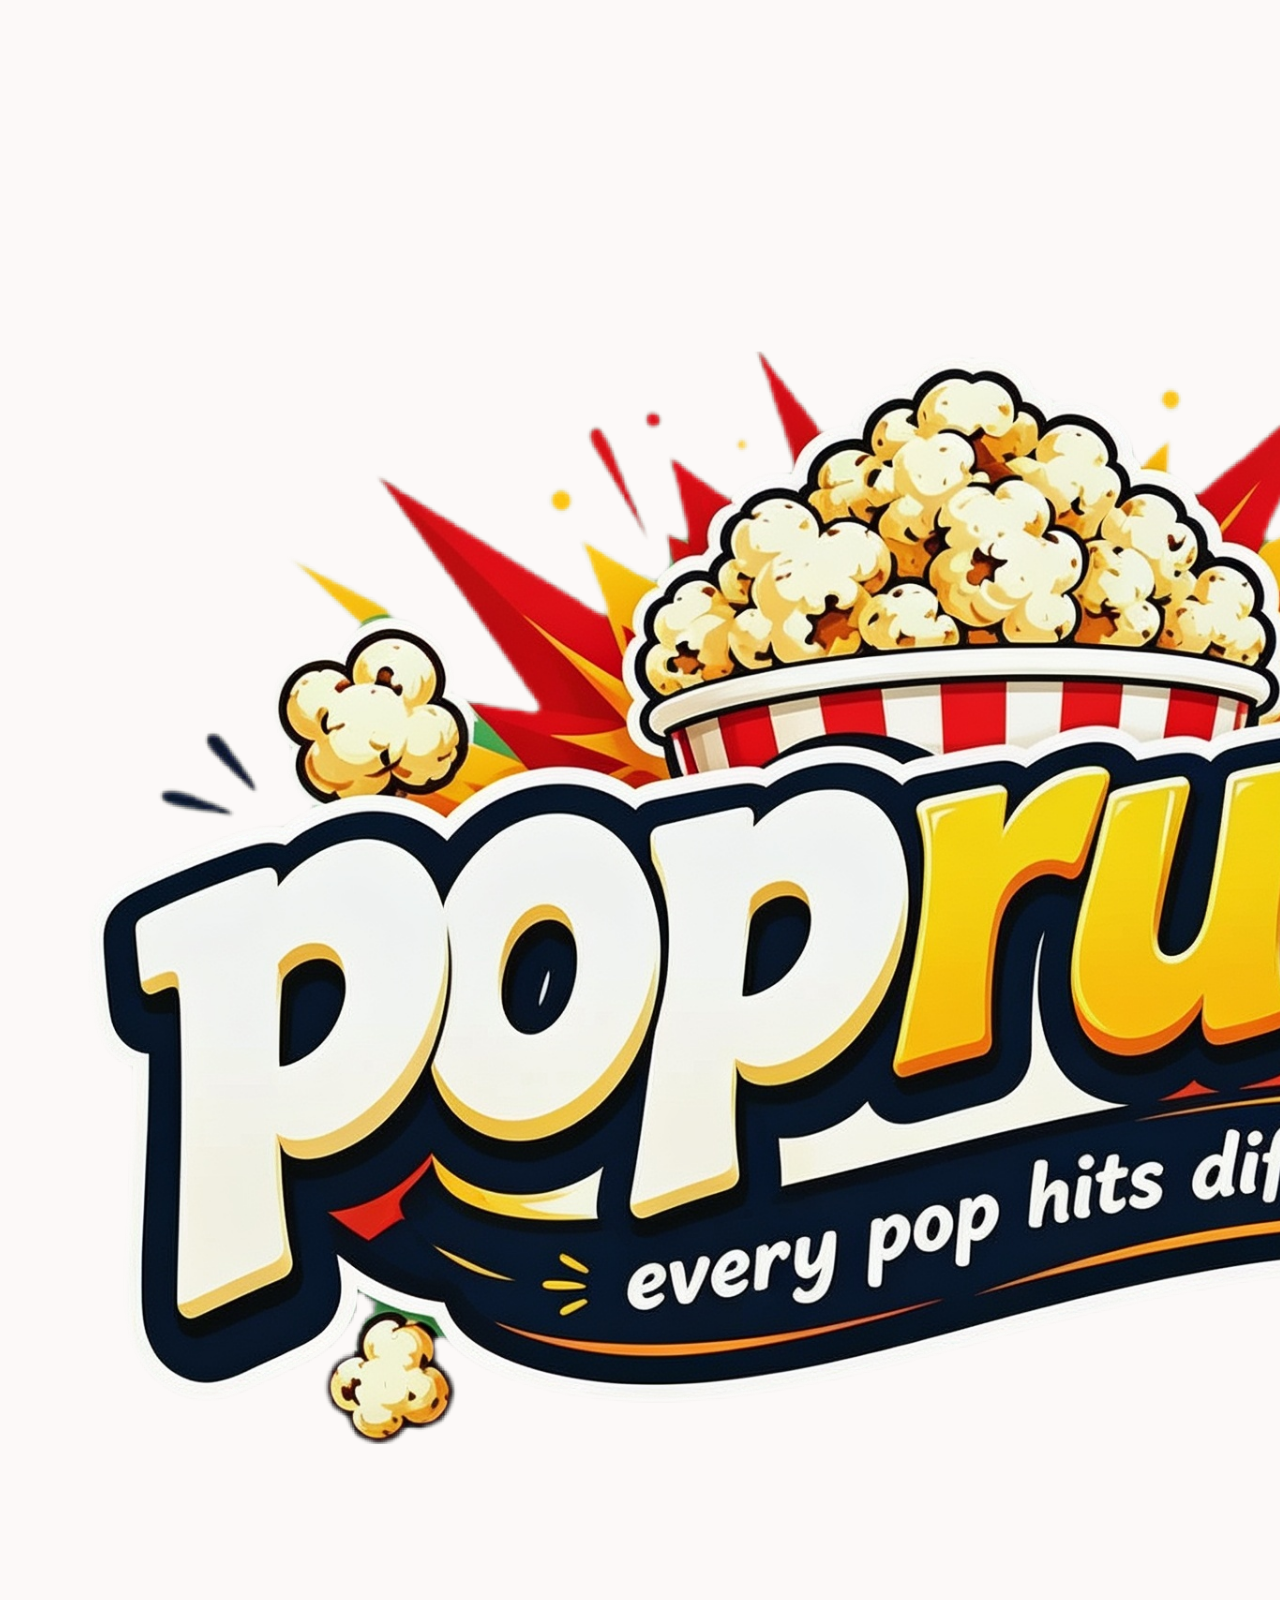
==== commit e84aa1ff: "Auto-update: 15/05/2026 19:33:52.89" ====
--- a/index.html
+++ b/index.html
@@ -1,738 +1,595 @@
 <!doctype html>
 
 <html lang="en">
-  <head>
-    <meta charset="utf-8" />
-    <meta content="width=device-width, initial-scale=1.0" name="viewport" />
-    <title>POPRUSH | Every Pop Hits Different.</title>
-    <script src="https://cdn.tailwindcss.com?plugins=forms,container-queries"></script>
-    <link
-      href="https://fonts.googleapis.com/css2?family=Material+Symbols+Outlined:wght,FILL@100..700,0..1&amp;display=swap"
-      rel="stylesheet"
-    />
-    <link
-      href="https://fonts.googleapis.com/css2?family=Montserrat:wght@700;800;900&amp;family=Plus+Jakarta+Sans:wght@400&amp;display=swap"
-      rel="stylesheet"
-    />
-    <link
-      href="https://fonts.googleapis.com/css2?family=Material+Symbols+Outlined:wght,FILL@100..700,0..1&amp;display=swap"
-      rel="stylesheet"
-    />
-
-    <link rel="icon" type="image/png" href="pictures/Poprush-logo.png" />
-    <link rel="stylesheet" href="css/styles.css" />
-    <script src="js/tailwind-config.js"></script>
-  </head>
-
-  <body class="bg-surface text-on-surface antialiased overflow-x-hidden">
-    <!-- TopNavBar -->
-    <header class="bg-surface/90 backdrop-blur-md sticky top-0 w-full z-50 border-b border-outline-variant shadow-sm">
-      <div class="flex justify-between items-center px-4 md:px-margin h-20 w-full relative">
-        <!-- Logo -->
-        <a class="flex items-center shrink-0" href="index.html">
-          <img src="pictures/Poprush-logo.png" alt="POPRUSH" class="h-12 md:h-14 object-contain" />
-          <span class="font-display-lg text-2xl md:text-3xl font-black tracking-tighter text-secondary ml-2">POPRUSH</span>
-        </a>
-
-        <!-- Desktop Navigation -->
-        <nav class="hidden md:flex gap-8 absolute left-1/2 -translate-x-1/2 items-center font-label-md text-label-md">
-          <a class="text-secondary font-bold border-b-2 border-secondary pb-1 transition-all" href="index.html">Home</a>
-          <a class="text-on-surface-variant hover:text-secondary transition-all" href="screens/flavors.html">Products</a>
-          <a class="text-on-surface-variant hover:text-secondary transition-all" href="screens/about.html">About</a>
-          <a class="text-on-surface-variant hover:text-secondary transition-all" href="screens/contact.html">Contact</a>
-        </nav>
-
-        <!-- Action Buttons -->
-        <div class="flex items-center gap-2">
-          <button onclick="window.location.href = 'screens/cart.html'" class="hidden md:block bg-secondary text-white font-label-md text-label-md px-6 py-3 rounded-full hover:scale-105 transition-transform active:scale-95 shadow-lg shadow-secondary/20">
-            Order Now
-          </button>
-          
-          <button id="menuToggle" class="md:hidden p-2 text-on-surface hover:bg-surface-container rounded-full transition-all" aria-label="Menu">
-            <span class="material-symbols-outlined text-[30px]">menu</span>
-          </button>
-        </div>
-      </div>
-
-      <!-- Mobile Menu Dropdown -->
-      <div id="mobileMenu" class="hidden md:hidden absolute top-20 left-0 w-full bg-surface border-b border-outline-variant z-40 p-6 flex flex-col gap-5 shadow-2xl transition-all duration-300 transform origin-top">
-         <a class="font-headline-md text-headline-md text-secondary" href="index.html">Home</a>
-         <a class="font-headline-md text-headline-md text-on-surface" href="screens/flavors.html">Products</a>
-         <a class="font-headline-md text-headline-md text-on-surface" href="screens/about.html">About</a>
-         <a class="font-headline-md text-headline-md text-on-surface" href="screens/contact.html">Contact</a>
-         <hr class="border-outline-variant my-2">
-         <button onclick="window.location.href = 'screens/cart.html'" class="bg-secondary text-white w-full py-4 rounded-xl font-headline-md text-headline-md shadow-lg shadow-secondary/20">Order Now</button>
-      </div>
-    </header>
-    <main>
-      <!-- Hero Section -->
-      <section
-        class="relative w-full min-h-[819px] flex items-center justify-center overflow-hidden bg-surface-variant"
-      >
-        <img
-          alt="Cinematic popcorn explosion"
-          class="absolute inset-0 w-full h-full object-cover opacity-60 mix-blend-multiply"
-          data-alt="A dynamic, high-speed photography shot of popcorn kernels mid-explosion in a cinematic, high-contrast studio setting. The background is a very bright, almost white light mode environment. Vibrantly colored kernels in golden yellows and energetic reds are suspended in mid-air against a soft, blurred background. The lighting is dramatic and punchy, emphasizing the crispy texture and intense colors of the snacks. The mood is highly energetic, youthful, and appetizing, perfectly suited for a premium Gen-Z snack brand."
-          src="https://lh3.googleusercontent.com/aida-public/[base64]"
-        />
-        <div
-          class="absolute inset-0 bg-gradient-to-t from-surface via-surface/50 to-transparent"
-        ></div>
-        <div
-          class="relative z-10 text-center px-margin max-w-4xl mx-auto flex flex-col items-center gap-stack-sm mb-24 md:mb-32"
-        >
-          <!-- <img src="pictures/Poprush-logo.png" alt="POPRUSH Logo"
+
+<head>
+  <meta charset="utf-8" />
+  <meta content="width=device-width, initial-scale=1.0" name="viewport" />
+  <title>POPRUSH | Every Pop Hits Different.</title>
+  <script src="https://cdn.tailwindcss.com?plugins=forms,container-queries"></script>
+  <link
+    href="https://fonts.googleapis.com/css2?family=Material+Symbols+Outlined:wght,FILL@100..700,0..1&amp;display=swap"
+    rel="stylesheet" />
+  <link
+    href="https://fonts.googleapis.com/css2?family=Montserrat:wght@700;800;900&amp;family=Plus+Jakarta+Sans:wght@400&amp;display=swap"
+    rel="stylesheet" />
+  <link
+    href="https://fonts.googleapis.com/css2?family=Material+Symbols+Outlined:wght,FILL@100..700,0..1&amp;display=swap"
+    rel="stylesheet" />
+
+  <link rel="icon" type="image/png" href="pictures/Poprush-logo.png" />
+  <link rel="stylesheet" href="css/styles.css" />
+  <script src="js/tailwind-config.js"></script>
+</head>
+
+<body class="bg-surface text-on-surface antialiased overflow-x-hidden">
+  <!-- TopNavBar -->
+  <header class="bg-surface/90 backdrop-blur-md sticky top-0 w-full z-50 border-b border-outline-variant shadow-sm">
+    <div class="flex justify-between items-center px-4 md:px-margin h-20 w-full relative">
+      <!-- Logo -->
+      <a class="flex items-center shrink-0" href="index.html">
+        <img src="pictures/Poprush-logo.png" alt="POPRUSH" class="h-12 md:h-14 object-contain" />
+        <span
+          class="font-display-lg text-2xl md:text-3xl font-black tracking-tighter text-secondary ml-2">POPRUSH</span>
+      </a>
+
+      <!-- Desktop Navigation -->
+      <nav class="hidden lg:flex gap-8 absolute left-1/2 -translate-x-1/2 items-center font-label-md text-label-md">
+        <a class="text-secondary font-bold border-b-2 border-secondary pb-1 transition-all" href="index.html">Home</a>
+        <a class="text-on-surface-variant hover:text-secondary transition-all" href="screens/flavors.html">Products</a>
+        <a class="text-on-surface-variant hover:text-secondary transition-all" href="screens/about.html">About</a>
+        <a class="text-on-surface-variant hover:text-secondary transition-all" href="screens/contact.html">Contact</a>
+      </nav>
+
+      <!-- Action Buttons -->
+      <div class="flex items-center gap-1 lg:gap-2">
+        <!-- Mobile Cart Button -->
+        <button onclick="window.location.href = 'screens/cart.html'"
+          class="lg:hidden p-2 text-secondary hover:bg-secondary/10 rounded-full transition-all relative"
+          aria-label="Cart">
+          <span class="material-symbols-outlined text-[28px]">shopping_bag</span>
+          <span id="cartCountBadge"
+            class="absolute top-1 right-1 bg-secondary text-white text-[10px] font-bold w-4 h-4 flex items-center justify-center rounded-full hidden">0</span>
+        </button>
+
+        <button onclick="window.location.href = 'screens/cart.html'"
+          class="hidden lg:block bg-secondary text-white font-label-md text-label-md px-6 py-3 rounded-full hover:scale-105 transition-transform active:scale-95 shadow-lg shadow-secondary/20">
+          Order Now
+        </button>
+
+        <button id="menuToggle"
+          class="lg:hidden p-2 text-on-surface hover:bg-surface-container rounded-full transition-all"
+          aria-label="Menu">
+          <span class="material-symbols-outlined text-[30px]">menu</span>
+        </button>
+      </div>
+    </div>
+
+    <!-- Mobile Menu Dropdown -->
+    <div id="mobileMenu"
+      class="hidden lg:hidden absolute top-20 left-0 w-full bg-surface border-b border-outline-variant z-40 p-6 flex flex-col gap-5 shadow-2xl transition-all duration-300 transform origin-top">
+      <a class="font-headline-md text-headline-md text-secondary" href="index.html">Home</a>
+      <a class="font-headline-md text-headline-md text-on-surface" href="screens/flavors.html">Products</a>
+      <a class="font-headline-md text-headline-md text-on-surface" href="screens/about.html">About</a>
+      <a class="font-headline-md text-headline-md text-on-surface" href="screens/contact.html">Contact</a>
+      <hr class="border-outline-variant my-2">
+      <button onclick="window.location.href = 'screens/cart.html'"
+        class="bg-secondary text-white w-full py-4 rounded-xl font-headline-md text-headline-md shadow-lg shadow-secondary/20">Order
+        Now</button>
+    </div>
+  </header>
+  <main>
+    <!-- Hero Section -->
+    <section class="relative w-full min-h-[819px] flex items-center justify-center overflow-hidden bg-surface-variant">
+      <img alt="Cinematic popcorn explosion"
+        class="absolute inset-0 w-full h-full object-cover opacity-60 mix-blend-multiply"
+        data-alt="A dynamic, high-speed photography shot of popcorn kernels mid-explosion in a cinematic, high-contrast studio setting. The background is a very bright, almost white light mode environment. Vibrantly colored kernels in golden yellows and energetic reds are suspended in mid-air against a soft, blurred background. The lighting is dramatic and punchy, emphasizing the crispy texture and intense colors of the snacks. The mood is highly energetic, youthful, and appetizing, perfectly suited for a premium Gen-Z snack brand."
+        src="https://lh3.googleusercontent.com/aida-public/[base64]" />
+      <div class="absolute inset-0 bg-gradient-to-t from-surface via-surface/50 to-transparent"></div>
+      <div
+        class="relative z-10 text-center px-margin max-w-4xl mx-auto flex flex-col items-center gap-stack-sm mb-24 md:mb-32">
+        <!-- <img src="pictures/Poprush-logo.png" alt="POPRUSH Logo"
                                         class="h-40 object-contain mb-6 drop-shadow-2xl hover:scale-110 transition-transform duration-300"> -->
-          <h1
-            class="font-display-lg text-display-lg md:text-[96px] text-secondary drop-shadow-xl tracking-tighter leading-none mb-4 uppercase"
-          >
-            POPRUSH
-          </h1>
-          <p
-            class="font-headline-md text-headline-md md:text-headline-lg text-black bg-primary-fixed/90 px-8 py-4 rounded-full backdrop-blur-sm border-2 border-on-primary-fixed shadow-[6px_6px_0px_rgba(0,0,0,0.15)] transform -rotate-2 mb-8 inline-block"
-          >
-            Every Pop Hits Different.
-          </p>
-          <button
-            onclick="window.location.href = 'screens/cart.html'"
-            class="bg-secondary text-white font-headline-md text-headline-md px-10 py-5 rounded-full hover:scale-105 active:scale-95 transition-all duration-200 shadow-xl shadow-secondary/30 border-2 border-secondary flex items-center gap-2"
-          >
-            Order Now
-            <span
-              class="material-symbols-outlined"
-              style="font-variation-settings: &quot;FILL&quot; 1"
-              >local_mall</span
-            >
-          </button>
-        </div>
-      </section>
-      <!-- Featured Products (Bento Grid) -->
-      <section
-        class="py-unit px-margin max-w-container-max-width mx-auto"
-        id="products"
-      >
-        <div class="text-center mb-stack-md">
-          <h2 class="font-headline-lg text-headline-lg text-on-surface mb-2">
-            Featured Flavors
-          </h2>
-          <p class="font-body-lg text-body-lg text-on-surface-variant">
-            Grab 'em before they're gone.
-          </p>
-        </div>
-        <div
-          class="grid grid-cols-1 md:grid-cols-12 gap-gutter auto-rows-[300px]"
-        >
-          <!-- Caramel Blast (Large Feature) -->
-          <article
-            class="col-span-1 md:col-span-8 row-span-2 relative rounded-xl overflow-hidden group bg-surface-container-lowest shadow-sm hover:shadow-md transition-shadow duration-300"
-          >
-            <img
-              alt="Caramel Popcorn"
-              class="absolute inset-0 w-full h-full object-cover group-hover:scale-105 transition-transform duration-500"
-              data-alt="A close-up, high-saturation photograph of golden, glossy caramel-coated popcorn pieces overflowing from a stylish, minimalist modern container. The background is a clean, bright, off-white studio setting with soft, diffused lighting that creates a premium, lifted e-commerce feel. The warm golden and amber tones of the caramel contrast beautifully with the bright background. The mood is indulgent, irresistible, and high-energy."
-              src="pictures/Caramel Blast.jpg"
-            />
-            <div
-              class="absolute inset-0 bg-gradient-to-t from-inverse-surface/80 via-transparent to-transparent"
-            ></div>
-            <div
-              class="absolute bottom-0 left-0 p-margin py-stack-lg w-full flex justify-between items-end"
-            >
-              <div>
-                <span
-                  class="inline-block bg-primary-container text-black font-label-md text-label-md px-3 py-1 rounded-full mb-2 uppercase"
-                  >Sweet</span
-                >
-                <h3 class="font-headline-lg text-headline-lg text-surface mb-1">
-                  Caramel Blast
-                </h3>
-                <p
-                  class="font-body-md text-body-md text-surface-variant mb-2 max-w-md"
-                >
-                  Rich, buttery caramel coats every single kernel. It's the
-                  classic, turned up to eleven.
-                </p>
-                <span
-                  class="font-headline-md text-headline-md text-primary-fixed block"
-                  >₱69</span
-                >
-              </div>
-              <button
-                onclick="
+        <h1
+          class="font-display-lg text-display-lg md:text-[96px] text-secondary drop-shadow-xl tracking-tighter leading-none mb-4 uppercase">
+          POPRUSH
+        </h1>
+        <p
+          class="font-headline-md text-headline-md md:text-headline-lg text-black bg-primary-fixed/90 px-8 py-4 rounded-full backdrop-blur-sm border-2 border-on-primary-fixed shadow-[6px_6px_0px_rgba(0,0,0,0.15)] transform -rotate-2 mb-8 inline-block">
+          Every Pop Hits Different.
+        </p>
+        <button onclick="window.location.href = 'screens/cart.html'"
+          class="bg-secondary text-white font-headline-md text-headline-md px-10 py-5 rounded-full hover:scale-105 active:scale-95 transition-all duration-200 shadow-xl shadow-secondary/30 border-2 border-secondary flex items-center gap-2">
+          Order Now
+          <span class="material-symbols-outlined" style="font-variation-settings: &quot;FILL&quot; 1">local_mall</span>
+        </button>
+      </div>
+    </section>
+    <!-- Featured Products (Bento Grid) -->
+    <section class="py-unit px-margin max-w-container-max-width mx-auto" id="products">
+      <div class="text-center mb-stack-md">
+        <h2 class="font-headline-lg text-headline-lg text-on-surface mb-2">
+          Featured Flavors
+        </h2>
+        <p class="font-body-lg text-body-lg text-on-surface-variant">
+          Grab 'em before they're gone.
+        </p>
+      </div>
+      <div class="grid grid-cols-1 md:grid-cols-12 gap-gutter auto-rows-[300px]">
+        <!-- Caramel Blast (Large Feature) -->
+        <article
+          class="col-span-1 md:col-span-8 row-span-2 relative rounded-xl overflow-hidden group bg-surface-container-lowest shadow-sm hover:shadow-md transition-shadow duration-300">
+          <img alt="Caramel Popcorn"
+            class="absolute inset-0 w-full h-full object-cover group-hover:scale-105 transition-transform duration-500"
+            data-alt="A close-up, high-saturation photograph of golden, glossy caramel-coated popcorn pieces overflowing from a stylish, minimalist modern container. The background is a clean, bright, off-white studio setting with soft, diffused lighting that creates a premium, lifted e-commerce feel. The warm golden and amber tones of the caramel contrast beautifully with the bright background. The mood is indulgent, irresistible, and high-energy."
+            src="pictures/Caramel Blast.jpg" />
+          <div class="absolute inset-0 bg-gradient-to-t from-inverse-surface/80 via-transparent to-transparent"></div>
+          <div class="absolute bottom-0 left-0 p-margin py-stack-lg w-full flex justify-between items-end">
+            <div>
+              <span
+                class="inline-block bg-primary-container text-black font-label-md text-label-md px-3 py-1 rounded-full mb-2 uppercase">Sweet</span>
+              <h3 class="font-headline-lg text-headline-lg text-surface mb-1">
+                Caramel Blast
+              </h3>
+              <p class="font-body-md text-body-md text-surface-variant mb-2 max-w-md">
+                Rich, buttery caramel coats every single kernel. It's the
+                classic, turned up to eleven.
+              </p>
+              <span class="font-headline-md text-headline-md text-primary-fixed block">₱69</span>
+            </div>
+            <button onclick="
                   addToCartAndRedirect(
                     'Caramel Blast',
                     'Caramel Blast.jpg',
                     'Small',
                   )
                 "
-                class="bg-secondary text-white w-12 h-12 aspect-square rounded-full shadow-lg shadow-secondary/30 hover:scale-110 active:scale-95 transition-all flex items-center justify-center shrink-0"
-              >
-                <span
-                  class="material-symbols-outlined text-[24px]"
-                  style="font-variation-settings: &quot;FILL&quot; 1"
-                  >local_mall</span
-                >
-              </button>
-            </div>
-          </article>
-          <!-- White Cheddar Pop -->
-          <article
-            class="col-span-1 md:col-span-4 row-span-1 relative rounded-xl overflow-hidden group bg-surface-container-lowest shadow-sm hover:shadow-md transition-shadow"
-          >
-            <img
-              alt="Cheese Popcorn"
-              class="absolute inset-0 w-full h-full object-cover group-hover:scale-105 transition-transform duration-500"
-              data-alt="A vibrant, stylized product shot of bright yellow, cheese-dusted popcorn cascading down against a clean, stark white background. The lighting is high-contrast and punchy, typical of modern high-end D2C snack branding. The image feels energetic and playful, with sharp focus on the powdery, savory texture of the snack. A small pop of red in the composition adds excitement."
-              src="pictures/White Cheddar.jpg"
-            />
-            <div
-              class="absolute inset-0 bg-gradient-to-t from-inverse-surface/70 to-transparent"
-            ></div>
-            <div
-              class="absolute bottom-0 left-0 p-4 w-full flex justify-between items-end"
-            >
-              <div>
-                <span
-                  class="inline-block bg-secondary-container text-white font-label-md text-label-md px-2 py-1 rounded-full mb-1 uppercase text-[10px]"
-                  >Savory</span
-                >
-                <h3
-                  class="font-headline-md text-headline-md text-surface leading-tight mb-1"
-                >
-                  White Cheddar Pop
-                </h3>
-                <p
-                  class="font-body-md text-body-md text-surface-variant mb-1 text-sm"
-                >
-                  Smooth, creamy white cheddar dusted over perfectly popped,
-                  fluffy kernels.
-                </p>
-                <span
-                  class="font-body-md text-body-md text-primary-fixed font-bold"
-                  >₱69</span
-                >
-              </div>
-              <button
-                onclick="
+              class="bg-secondary text-white w-12 h-12 aspect-square rounded-full shadow-lg shadow-secondary/30 hover:scale-110 active:scale-95 transition-all flex items-center justify-center shrink-0">
+              <span class="material-symbols-outlined text-[24px]"
+                style="font-variation-settings: &quot;FILL&quot; 1">local_mall</span>
+            </button>
+          </div>
+        </article>
+        <!-- White Cheddar Pop -->
+        <article
+          class="col-span-1 md:col-span-4 row-span-1 relative rounded-xl overflow-hidden group bg-surface-container-lowest shadow-sm hover:shadow-md transition-shadow">
+          <img alt="Cheese Popcorn"
+            class="absolute inset-0 w-full h-full object-cover group-hover:scale-105 transition-transform duration-500"
+            data-alt="A vibrant, stylized product shot of bright yellow, cheese-dusted popcorn cascading down against a clean, stark white background. The lighting is high-contrast and punchy, typical of modern high-end D2C snack branding. The image feels energetic and playful, with sharp focus on the powdery, savory texture of the snack. A small pop of red in the composition adds excitement."
+            src="pictures/White Cheddar.jpg" />
+          <div class="absolute inset-0 bg-gradient-to-t from-inverse-surface/70 to-transparent"></div>
+          <div class="absolute bottom-0 left-0 p-4 w-full flex justify-between items-end">
+            <div>
+              <span
+                class="inline-block bg-secondary-container text-white font-label-md text-label-md px-2 py-1 rounded-full mb-1 uppercase text-[10px]">Savory</span>
+              <h3 class="font-headline-md text-headline-md text-surface leading-tight mb-1">
+                White Cheddar Pop
+              </h3>
+              <p class="font-body-md text-body-md text-surface-variant mb-1 text-sm">
+                Smooth, creamy white cheddar dusted over perfectly popped,
+                fluffy kernels.
+              </p>
+              <span class="font-body-md text-body-md text-primary-fixed font-bold">₱69</span>
+            </div>
+            <button onclick="
                   addToCartAndRedirect(
                     'White Cheddar Pop',
                     'White Cheddar.jpg',
                     'Small',
                   )
                 "
-                class="bg-secondary text-white w-12 h-12 aspect-square rounded-full hover:scale-110 active:scale-95 transition-all flex items-center justify-center shadow-md shrink-0"
-              >
-                <span
-                  class="material-symbols-outlined text-[24px]"
-                  style="font-variation-settings: &quot;FILL&quot; 1"
-                  >local_mall</span
-                >
-              </button>
-            </div>
-          </article>
-          <!-- Matcha Melt -->
-          <article
-            class="col-span-1 md:col-span-4 row-span-1 relative rounded-xl overflow-hidden group bg-surface-container-lowest shadow-sm hover:shadow-md transition-shadow"
-          >
-            <img
-              alt="Matcha Popcorn"
-              class="absolute inset-0 w-full h-full object-cover group-hover:scale-105 transition-transform duration-500"
-              data-alt="A trendy, modern product photograph of popcorn lightly dusted with vibrant green matcha powder. The setting is bright, minimalist, and airy, utilizing a light grey or off-white background to make the earthy green colors pop. Soft, diffused ambient lighting creates a lifted, premium e-commerce aesthetic. The overall mood is sophisticated, fresh, and highly appetizing."
-              src="pictures/Matcha Melt.jpg"
-            />
-            <div
-              class="absolute inset-0 bg-gradient-to-t from-inverse-surface/70 to-transparent"
-            ></div>
-            <div
-              class="absolute bottom-0 left-0 p-4 w-full flex justify-between items-end"
-            >
-              <div>
-                <span
-                  class="inline-block bg-surface text-on-surface font-label-md text-label-md px-2 py-1 rounded-full mb-1 uppercase text-[10px]"
-                  >Unique</span
-                >
-                <h3
-                  class="font-headline-md text-headline-md text-surface leading-tight mb-1"
-                >
-                  Matcha Melt
-                </h3>
-                <p
-                  class="font-body-md text-body-md text-surface-variant mb-1 text-sm"
-                >
-                  Earthy Japanese matcha meets the irresistible crunch of
-                  popcorn. A must-try for tea lovers.
-                </p>
-                <span
-                  class="font-body-md text-body-md text-primary-fixed font-bold"
-                  >₱69</span
-                >
-              </div>
-              <button
-                onclick="
+              class="bg-secondary text-white w-12 h-12 aspect-square rounded-full hover:scale-110 active:scale-95 transition-all flex items-center justify-center shadow-md shrink-0">
+              <span class="material-symbols-outlined text-[24px]"
+                style="font-variation-settings: &quot;FILL&quot; 1">local_mall</span>
+            </button>
+          </div>
+        </article>
+        <!-- Matcha Melt -->
+        <article
+          class="col-span-1 md:col-span-4 row-span-1 relative rounded-xl overflow-hidden group bg-surface-container-lowest shadow-sm hover:shadow-md transition-shadow">
+          <img alt="Matcha Popcorn"
+            class="absolute inset-0 w-full h-full object-cover group-hover:scale-105 transition-transform duration-500"
+            data-alt="A trendy, modern product photograph of popcorn lightly dusted with vibrant green matcha powder. The setting is bright, minimalist, and airy, utilizing a light grey or off-white background to make the earthy green colors pop. Soft, diffused ambient lighting creates a lifted, premium e-commerce aesthetic. The overall mood is sophisticated, fresh, and highly appetizing."
+            src="pictures/Matcha Melt.jpg" />
+          <div class="absolute inset-0 bg-gradient-to-t from-inverse-surface/70 to-transparent"></div>
+          <div class="absolute bottom-0 left-0 p-4 w-full flex justify-between items-end">
+            <div>
+              <span
+                class="inline-block bg-surface text-on-surface font-label-md text-label-md px-2 py-1 rounded-full mb-1 uppercase text-[10px]">Unique</span>
+              <h3 class="font-headline-md text-headline-md text-surface leading-tight mb-1">
+                Matcha Melt
+              </h3>
+              <p class="font-body-md text-body-md text-surface-variant mb-1 text-sm">
+                Earthy Japanese matcha meets the irresistible crunch of
+                popcorn. A must-try for tea lovers.
+              </p>
+              <span class="font-body-md text-body-md text-primary-fixed font-bold">₱69</span>
+            </div>
+            <button onclick="
                   addToCartAndRedirect(
                     'Matcha Melt',
                     'Matcha Melt.jpg',
                     'Small',
                   )
                 "
-                class="bg-secondary text-white w-12 h-12 aspect-square rounded-full hover:scale-110 active:scale-95 transition-all flex items-center justify-center shadow-md shrink-0"
-              >
-                <span
-                  class="material-symbols-outlined text-[24px]"
-                  style="font-variation-settings: &quot;FILL&quot; 1"
-                  >local_mall</span
-                >
-              </button>
-            </div>
-          </article>
-          <!-- Spicy BBQ Crunch -->
-          <article
-            class="col-span-1 md:col-span-6 row-span-1 relative rounded-xl overflow-hidden group bg-surface-container-lowest shadow-sm hover:shadow-md transition-shadow"
-          >
-            <img
-              alt="Spicy Popcorn"
-              class="absolute inset-0 w-full h-full object-cover group-hover:scale-105 transition-transform duration-500"
-              data-alt="A bold, high-contrast image of intensely red, spicy-coated popcorn scattered dynamically across a pristine white surface. The lighting is dramatic and crisp, casting soft, diffused shadows that give the snack a lifted, touchable appearance. The intense reds and deep oranges dominate the frame, conveying a hot, fiery, and exciting flavor profile suited for a loud, Gen-Z brand."
-              src="pictures/Spicy BBQ.jpg"
-            />
-            <div
-              class="absolute inset-0 bg-gradient-to-t from-inverse-surface/70 to-transparent"
-            ></div>
-            <div
-              class="absolute bottom-0 left-0 p-6 w-full flex justify-between items-end"
-            >
-              <div>
-                <span
-                  class="inline-block bg-secondary text-white font-label-md text-label-md px-3 py-1 rounded-full mb-1 uppercase"
-                  >Spicy</span
-                >
-                <h3
-                  class="font-headline-lg-mobile text-headline-lg-mobile md:font-headline-lg md:text-headline-lg text-surface mb-1"
-                >
-                  Spicy BBQ Crunch
-                </h3>
-                <p
-                  class="font-body-md text-body-md text-surface-variant mb-1 text-sm"
-                >
-                  Smoky BBQ heat that builds with every bite. Not for the
-                  faint-hearted.
-                </p>
-                <span
-                  class="font-body-lg text-body-lg text-primary-fixed font-bold"
-                  >₱69</span
-                >
-              </div>
-              <button
-                onclick="
+              class="bg-secondary text-white w-12 h-12 aspect-square rounded-full hover:scale-110 active:scale-95 transition-all flex items-center justify-center shadow-md shrink-0">
+              <span class="material-symbols-outlined text-[24px]"
+                style="font-variation-settings: &quot;FILL&quot; 1">local_mall</span>
+            </button>
+          </div>
+        </article>
+        <!-- Spicy BBQ Crunch -->
+        <article
+          class="col-span-1 md:col-span-6 row-span-1 relative rounded-xl overflow-hidden group bg-surface-container-lowest shadow-sm hover:shadow-md transition-shadow">
+          <img alt="Spicy Popcorn"
+            class="absolute inset-0 w-full h-full object-cover group-hover:scale-105 transition-transform duration-500"
+            data-alt="A bold, high-contrast image of intensely red, spicy-coated popcorn scattered dynamically across a pristine white surface. The lighting is dramatic and crisp, casting soft, diffused shadows that give the snack a lifted, touchable appearance. The intense reds and deep oranges dominate the frame, conveying a hot, fiery, and exciting flavor profile suited for a loud, Gen-Z brand."
+            src="pictures/Spicy BBQ.jpg" />
+          <div class="absolute inset-0 bg-gradient-to-t from-inverse-surface/70 to-transparent"></div>
+          <div class="absolute bottom-0 left-0 p-6 w-full flex justify-between items-end">
+            <div>
+              <span
+                class="inline-block bg-secondary text-white font-label-md text-label-md px-3 py-1 rounded-full mb-1 uppercase">Spicy</span>
+              <h3
+                class="font-headline-lg-mobile text-headline-lg-mobile md:font-headline-lg md:text-headline-lg text-surface mb-1">
+                Spicy BBQ Crunch
+              </h3>
+              <p class="font-body-md text-body-md text-surface-variant mb-1 text-sm">
+                Smoky BBQ heat that builds with every bite. Not for the
+                faint-hearted.
+              </p>
+              <span class="font-body-lg text-body-lg text-primary-fixed font-bold">₱69</span>
+            </div>
+            <button onclick="
                   addToCartAndRedirect(
                     'Spicy BBQ Crunch',
                     'Spicy BBQ.jpg',
                     'Small',
                   )
                 "
-                class="bg-secondary text-white w-12 h-12 aspect-square rounded-full shadow-lg shadow-secondary/30 hover:scale-110 active:scale-95 transition-all flex items-center justify-center shrink-0"
-              >
-                <span
-                  class="material-symbols-outlined text-[24px]"
-                  style="font-variation-settings: &quot;FILL&quot; 1"
-                  >local_mall</span
-                >
-              </button>
-            </div>
-          </article>
-          <!-- Choco Drizzle -->
-          <article
-            class="col-span-1 md:col-span-6 row-span-1 relative rounded-xl overflow-hidden group bg-surface-container-lowest shadow-sm hover:shadow-md transition-shadow"
-          >
-            <img
-              alt="Chocolate Popcorn"
-              class="absolute inset-0 w-full h-full object-cover group-hover:scale-105 transition-transform duration-500"
-              data-alt="A luxurious, rich product shot of plump popcorn kernels generously drizzled with dark, glossy chocolate. The setting is high-key and bright, utilizing a minimalist white background to emphasize the dark, decadent chocolate and golden popcorn. The soft, ambient shadows create a sense of depth and premium quality. The mood is highly indulgent and craving-inducing, resembling a high-end dessert brand."
-              src="pictures/Choco Drizzle.jpg"
-            />
-            <div
-              class="absolute inset-0 bg-gradient-to-t from-inverse-surface/70 to-transparent"
-            ></div>
-            <div
-              class="absolute bottom-0 left-0 p-6 w-full flex justify-between items-end"
-            >
-              <div>
-                <span
-                  class="inline-block bg-inverse-surface text-surface font-label-md text-label-md px-3 py-1 rounded-full mb-1 uppercase"
-                  >Decadent</span
-                >
-                <h3
-                  class="font-headline-lg-mobile text-headline-lg-mobile md:font-headline-lg md:text-headline-lg text-surface mb-1"
-                >
-                  Choco Drizzle
-                </h3>
-                <p
-                  class="font-body-md text-body-md text-surface-variant mb-1 text-sm"
-                >
-                  Luscious dark chocolate generously drizzled over golden,
-                  crunchy popcorn.
-                </p>
-                <span
-                  class="font-body-lg text-body-lg text-primary-fixed font-bold"
-                  >₱69</span
-                >
-              </div>
-              <button
-                onclick="
+              class="bg-secondary text-white w-12 h-12 aspect-square rounded-full shadow-lg shadow-secondary/30 hover:scale-110 active:scale-95 transition-all flex items-center justify-center shrink-0">
+              <span class="material-symbols-outlined text-[24px]"
+                style="font-variation-settings: &quot;FILL&quot; 1">local_mall</span>
+            </button>
+          </div>
+        </article>
+        <!-- Choco Drizzle -->
+        <article
+          class="col-span-1 md:col-span-6 row-span-1 relative rounded-xl overflow-hidden group bg-surface-container-lowest shadow-sm hover:shadow-md transition-shadow">
+          <img alt="Chocolate Popcorn"
+            class="absolute inset-0 w-full h-full object-cover group-hover:scale-105 transition-transform duration-500"
+            data-alt="A luxurious, rich product shot of plump popcorn kernels generously drizzled with dark, glossy chocolate. The setting is high-key and bright, utilizing a minimalist white background to emphasize the dark, decadent chocolate and golden popcorn. The soft, ambient shadows create a sense of depth and premium quality. The mood is highly indulgent and craving-inducing, resembling a high-end dessert brand."
+            src="pictures/Choco Drizzle.jpg" />
+          <div class="absolute inset-0 bg-gradient-to-t from-inverse-surface/70 to-transparent"></div>
+          <div class="absolute bottom-0 left-0 p-6 w-full flex justify-between items-end">
+            <div>
+              <span
+                class="inline-block bg-inverse-surface text-surface font-label-md text-label-md px-3 py-1 rounded-full mb-1 uppercase">Decadent</span>
+              <h3
+                class="font-headline-lg-mobile text-headline-lg-mobile md:font-headline-lg md:text-headline-lg text-surface mb-1">
+                Choco Drizzle
+              </h3>
+              <p class="font-body-md text-body-md text-surface-variant mb-1 text-sm">
+                Luscious dark chocolate generously drizzled over golden,
+                crunchy popcorn.
+              </p>
+              <span class="font-body-lg text-body-lg text-primary-fixed font-bold">₱69</span>
+            </div>
+            <button onclick="
                   addToCartAndRedirect(
                     'Choco Drizzle',
                     'Choco Drizzle.jpg',
                     'Small',
                   )
                 "
-                class="bg-secondary text-white w-12 h-12 aspect-square rounded-full shadow-lg shadow-secondary/30 hover:scale-110 active:scale-95 transition-all flex items-center justify-center shrink-0"
-              >
-                <span
-                  class="material-symbols-outlined text-[24px]"
-                  style="font-variation-settings: &quot;FILL&quot; 1"
-                  >local_mall</span
-                >
-              </button>
-            </div>
-          </article>
+              class="bg-secondary text-white w-12 h-12 aspect-square rounded-full shadow-lg shadow-secondary/30 hover:scale-110 active:scale-95 transition-all flex items-center justify-center shrink-0">
+              <span class="material-symbols-outlined text-[24px]"
+                style="font-variation-settings: &quot;FILL&quot; 1">local_mall</span>
+            </button>
+          </div>
+        </article>
+      </div>
+    </section>
+
+    <!-- Review Section -->
+    <section class="bg-surface-container py-stack-lg px-margin overflow-hidden relative" id="reviews">
+      <div class="max-w-container-width mx-auto">
+        <div class="text-center mb-stack-md">
+          <h2 class="font-display-lg text-4xl md:text-display-lg text-secondary uppercase mb-4">What Customers Say</h2>
+          <p class="font-body-lg text-body-lg text-on-surface-variant max-w-2xl mx-auto">Real reviews from our popcorn
+            lovers.</p>
         </div>
-      </section>
-
-      <!-- Review Section -->
-      <section class="bg-surface-container py-stack-lg px-margin overflow-hidden relative" id="reviews">
-        <div class="max-w-container-width mx-auto">
-          <div class="text-center mb-stack-md">
-            <h2 class="font-display-lg text-4xl md:text-display-lg text-secondary uppercase mb-4">What Customers Say</h2>
-            <p class="font-body-lg text-body-lg text-on-surface-variant max-w-2xl mx-auto">Real reviews from our popcorn lovers.</p>
-          </div>
-
-          <div class="grid grid-cols-1 lg:grid-cols-3 gap-gutter">
-            <!-- Review Cards -->
-            <div class="lg:col-span-2 grid grid-cols-1 md:grid-cols-2 gap-4">
-              <!-- Review 1 -->
-              <div class="bg-surface-container-lowest p-6 rounded-xl border border-outline-variant shadow-sm hover:shadow-md transition-shadow">
-                <div class="flex items-center gap-1 mb-3">
-                  <span class="material-symbols-outlined text-secondary text-[20px]" style="font-variation-settings: 'FILL' 1">star</span>
-                  <span class="material-symbols-outlined text-secondary text-[20px]" style="font-variation-settings: 'FILL' 1">star</span>
-                  <span class="material-symbols-outlined text-secondary text-[20px]" style="font-variation-settings: 'FILL' 1">star</span>
-                  <span class="material-symbols-outlined text-secondary text-[20px]" style="font-variation-settings: 'FILL' 1">star</span>
-                  <span class="material-symbols-outlined text-secondary text-[20px]" style="font-variation-settings: 'FILL' 1">star</span>
+
+        <div class="flex flex-col gap-gutter items-center">
+          <!-- Scrollable Review Cards -->
+          <div class="w-full max-w-5xl max-h-[400px] overflow-y-auto p-4 bg-surface-container-low rounded-2xl border border-outline-variant grid grid-cols-1 md:grid-cols-2 gap-4 scrollbar-hide">
+            <!-- Review 1 -->
+            <div
+              class="bg-surface-container-lowest p-6 rounded-xl border border-outline-variant shadow-sm hover:shadow-md transition-shadow h-fit">
+              <div class="flex items-center gap-1 mb-3">
+                <span class="material-symbols-outlined text-secondary text-[20px]"
+                  style="font-variation-settings: 'FILL' 1">star</span>
+                <span class="material-symbols-outlined text-secondary text-[20px]"
+                  style="font-variation-settings: 'FILL' 1">star</span>
+                <span class="material-symbols-outlined text-secondary text-[20px]"
+                  style="font-variation-settings: 'FILL' 1">star</span>
+                <span class="material-symbols-outlined text-secondary text-[20px]"
+                  style="font-variation-settings: 'FILL' 1">star</span>
+                <span class="material-symbols-outlined text-secondary text-[20px]"
+                  style="font-variation-settings: 'FILL' 1">star</span>
+              </div>
+              <p class="font-body-md text-body-md text-on-surface italic mb-4">"Super lami and crunchy! Best popcorn
+                ever! I love the Caramel Blast, it's so rich and buttery."</p>
+              <div class="flex items-center gap-3">
+                <div
+                  class="w-10 h-10 rounded-full bg-secondary-container flex items-center justify-center text-secondary font-bold text-lg">
+                  S</div>
+                <div>
+                  <p class="font-label-md text-label-md text-on-surface">Shandy</p>
+                  <p class="text-[10px] text-on-surface-variant uppercase">Verified Snacker</p>
                 </div>
-                <p class="font-body-md text-body-md text-on-surface italic mb-4">"Super lami and crunchy! Best popcorn ever! I love the Caramel Blast, it's so rich and buttery."</p>
-                <div class="flex items-center gap-3">
-                  <div class="w-10 h-10 rounded-full bg-secondary-container flex items-center justify-center text-secondary font-bold text-lg">S</div>
-                  <div>
-                    <p class="font-label-md text-label-md text-on-surface">Shandy</p>
-                    <p class="text-[10px] text-on-surface-variant uppercase">Verified Snacker</p>
-                  </div>
+              </div>
+            </div>
+            <!-- Review 2 -->
+            <div
+              class="bg-surface-container-lowest p-6 rounded-xl border border-outline-variant shadow-sm hover:shadow-md transition-shadow h-fit">
+              <div class="flex items-center gap-1 mb-3">
+                <span class="material-symbols-outlined text-secondary text-[20px]"
+                  style="font-variation-settings: 'FILL' 1">star</span>
+                <span class="material-symbols-outlined text-secondary text-[20px]"
+                  style="font-variation-settings: 'FILL' 1">star</span>
+                <span class="material-symbols-outlined text-secondary text-[20px]"
+                  style="font-variation-settings: 'FILL' 1">star</span>
+                <span class="material-symbols-outlined text-secondary text-[20px]"
+                  style="font-variation-settings: 'FILL' 1">star</span>
+                <span class="material-symbols-outlined text-outline text-[20px]">star</span>
+              </div>
+              <p class="font-body-md text-body-md text-on-surface italic mb-4">"Okay lang. Gusto ko mas spicy pa siya.
+                The BBQ is good but I want more heat!"</p>
+              <div class="flex items-center gap-3">
+                <div
+                  class="w-10 h-10 rounded-full bg-tertiary-container flex items-center justify-center text-tertiary font-bold text-lg">
+                  H</div>
+                <div>
+                  <p class="font-label-md text-label-md text-on-surface">Harah</p>
+                  <p class="text-[10px] text-on-surface-variant uppercase">Spicy Lover</p>
                 </div>
               </div>
-              <!-- Review 2 -->
-              <div class="bg-surface-container-lowest p-6 rounded-xl border border-outline-variant shadow-sm hover:shadow-md transition-shadow">
-                <div class="flex items-center gap-1 mb-3">
-                  <span class="material-symbols-outlined text-secondary text-[20px]" style="font-variation-settings: 'FILL' 1">star</span>
-                  <span class="material-symbols-outlined text-secondary text-[20px]" style="font-variation-settings: 'FILL' 1">star</span>
-                  <span class="material-symbols-outlined text-secondary text-[20px]" style="font-variation-settings: 'FILL' 1">star</span>
-                  <span class="material-symbols-outlined text-secondary text-[20px]" style="font-variation-settings: 'FILL' 1">star</span>
-                  <span class="material-symbols-outlined text-outline text-[20px]">star</span>
+            </div>
+          </div>
+
+          <!-- Centered Submit Review Form -->
+          <div
+            class="w-full max-w-md bg-secondary text-white p-8 rounded-xl border-2 border-secondary shadow-xl shadow-secondary/20 mt-4">
+            <h3 class="font-headline-md text-headline-md mb-2 text-center">Leave a Review</h3>
+            <p class="text-sm opacity-90 mb-6 text-center">Tell us what you think of your favorite pops!</p>
+            <form class="space-y-4" onsubmit="handleReviewSubmit(event)">
+              <div>
+                <label class="block text-[11px] font-bold uppercase mb-1 opacity-80">Your Name</label>
+                <input type="text" id="revName" required
+                  class="w-full bg-white/10 border border-white/20 rounded-lg px-4 py-3 text-white placeholder:text-white/40 focus:bg-white/20 focus:outline-none transition-all border-none ring-1 ring-white/30">
+              </div>
+              <div>
+                <label class="block text-[11px] font-bold uppercase mb-1 opacity-80">Rating</label>
+                <div class="flex justify-center gap-1 py-2" id="starRating">
+                  <button type="button" onclick="setStarRating(1)"
+                    class="star-btn material-symbols-outlined text-white/40 hover:text-white transition-colors text-[32px]">star</button>
+                  <button type="button" onclick="setStarRating(2)"
+                    class="star-btn material-symbols-outlined text-white/40 hover:text-white transition-colors text-[32px]">star</button>
+                  <button type="button" onclick="setStarRating(3)"
+                    class="star-btn material-symbols-outlined text-white/40 hover:text-white transition-colors text-[32px]">star</button>
+                  <button type="button" onclick="setStarRating(4)"
+                    class="star-btn material-symbols-outlined text-white/40 hover:text-white transition-colors text-[32px]">star</button>
+                  <button type="button" onclick="setStarRating(5)"
+                    class="star-btn material-symbols-outlined text-white/40 hover:text-white transition-colors text-[32px]">star</button>
                 </div>
-                <p class="font-body-md text-body-md text-on-surface italic mb-4">"Okay lang. Gusto ko mas spicy pa siya. The BBQ is good but I want more heat!"</p>
-                <div class="flex items-center gap-3">
-                  <div class="w-10 h-10 rounded-full bg-tertiary-container flex items-center justify-center text-tertiary font-bold text-lg">H</div>
-                  <div>
-                    <p class="font-label-md text-label-md text-on-surface">Harah</p>
-                    <p class="text-[10px] text-on-surface-variant uppercase">Spicy Lover</p>
-                  </div>
-                </div>
-              </div>
-            </div>
-
-            <!-- Submit Review Form -->
-            <div class="lg:col-span-1 bg-secondary text-white p-8 rounded-xl border-2 border-secondary shadow-xl shadow-secondary/20">
-              <h3 class="font-headline-md text-headline-md mb-2">Leave a Review</h3>
-              <p class="text-sm opacity-90 mb-6">Tell us what you think of your favorite pops!</p>
-              <form class="space-y-4" onsubmit="handleReviewSubmit(event)">
-                <div>
-                  <label class="block text-[11px] font-bold uppercase mb-1 opacity-80">Your Name</label>
-                  <input type="text" id="revName" required class="w-full bg-white/10 border border-white/20 rounded-lg px-4 py-3 text-white placeholder:text-white/40 focus:bg-white/20 focus:outline-none transition-all border-none ring-1 ring-white/30">
-                </div>
-                <div>
-                  <label class="block text-[11px] font-bold uppercase mb-1 opacity-80">Rating</label>
-                  <div class="flex gap-1" id="starRating">
-                    <button type="button" onclick="setStarRating(1)" class="star-btn material-symbols-outlined text-white/40 hover:text-white transition-colors">star</button>
-                    <button type="button" onclick="setStarRating(2)" class="star-btn material-symbols-outlined text-white/40 hover:text-white transition-colors">star</button>
-                    <button type="button" onclick="setStarRating(3)" class="star-btn material-symbols-outlined text-white/40 hover:text-white transition-colors">star</button>
-                    <button type="button" onclick="setStarRating(4)" class="star-btn material-symbols-outlined text-white/40 hover:text-white transition-colors">star</button>
-                    <button type="button" onclick="setStarRating(5)" class="star-btn material-symbols-outlined text-white/40 hover:text-white transition-colors">star</button>
-                  </div>
-                </div>
-                <div>
-                  <label class="block text-[11px] font-bold uppercase mb-1 opacity-80">Message</label>
-                  <textarea id="revText" required rows="3" class="w-full bg-white/10 border border-white/20 rounded-lg px-4 py-3 text-white placeholder:text-white/40 focus:bg-white/20 focus:outline-none transition-all border-none ring-1 ring-white/30 resize-none"></textarea>
-                </div>
-                <button type="submit" class="w-full bg-white text-secondary font-bold py-4 rounded-lg hover:scale-105 active:scale-95 transition-all shadow-lg">Submit Review</button>
-              </form>
-            </div>
+              </div>
+              <div>
+                <label class="block text-[11px] font-bold uppercase mb-1 opacity-80">Message</label>
+                <textarea id="revText" required rows="3"
+                  class="w-full bg-white/10 border border-white/20 rounded-lg px-4 py-3 text-white placeholder:text-white/40 focus:bg-white/20 focus:outline-none transition-all border-none ring-1 ring-white/30 resize-none"></textarea>
+              </div>
+              <button type="submit"
+                class="w-full bg-white text-secondary font-bold py-4 rounded-lg hover:scale-105 active:scale-95 transition-all shadow-lg">Submit
+                Review</button>
+            </form>
           </div>
         </div>
-      </section>
-
-      <!-- About Section -->
-      <section
-        class="bg-primary-fixed py-stack-lg px-margin overflow-hidden relative"
-        id="about"
-      >
-        <div
-          class="absolute inset-0 opacity-10 flex flex-wrap gap-10 justify-center items-center pointer-events-none"
-        >
-          <span
-            class="material-symbols-outlined text-[120px] text-white-fixed rotate-12"
-            >local_fire_department</span
-          >
-          <span
-            class="material-symbols-outlined text-[160px] text-white-fixed -rotate-12"
-            >star</span
-          >
-          <span
-            class="material-symbols-outlined text-[100px] text-white-fixed rotate-45"
-            >bolt</span
-          >
-          <span
-            class="material-symbols-outlined text-[140px] text-white-fixed -rotate-6"
-            >favorite</span
-          >
+      </div>
+    </section>
+
+    <!-- About Section -->
+    <section class="bg-primary-fixed py-stack-lg px-margin overflow-hidden relative" id="about">
+      <div class="absolute inset-0 opacity-10 flex flex-wrap gap-10 justify-center items-center pointer-events-none">
+        <span class="material-symbols-outlined text-[120px] text-white-fixed rotate-12">local_fire_department</span>
+        <span class="material-symbols-outlined text-[160px] text-white-fixed -rotate-12">star</span>
+        <span class="material-symbols-outlined text-[100px] text-white-fixed rotate-45">bolt</span>
+        <span class="material-symbols-outlined text-[140px] text-white-fixed -rotate-6">favorite</span>
+      </div>
+      <div
+        class="max-w-4xl mx-auto text-center relative z-10 bg-surface/40 backdrop-blur-md p-stack-md rounded-xl border-2 border-on-primary-fixed shadow-lg shadow-on-primary-fixed/5">
+        <h2 class="font-display-lg text-4xl md:text-display-lg text-black mb-6 uppercase">
+          About Us
+        </h2>
+        <div class="space-y-8">
+          <p class="font-body-lg text-headline-sm text-black font-bold max-w-3xl mx-auto leading-relaxed">
+            PopRush is flavored popcorn brand made for students, movie lovers,
+            and snack enthusiasts.
+          </p>
+          <div class="w-24 h-1 bg-secondary mx-auto rounded-full"></div>
+          <div>
+            <h3 class="font-headline-md text-headline-md text-secondary mb-2">
+              Our Mission
+            </h3>
+            <p class="font-body-lg text-body-lg text-black font-medium max-w-2xl mx-auto">
+              To deliver highly craved, boldly flavored, and ridiculously
+              affordable snacks that turn every boring moment into a main
+              event.
+            </p>
+          </div>
+          <div class="w-24 h-[2px] bg-black/20 mx-auto"></div>
+          <div>
+            <h3 class="font-headline-md text-headline-md text-secondary mb-2">
+              Our Vision
+            </h3>
+            <p class="font-body-md text-body-md text-black max-w-2xl mx-auto">
+              We see a world where no one settles for bland. We're here to
+              redefine the snack aisle with relentless energy, premium
+              ingredients, and flavors that absolutely pop off.
+            </p>
+          </div>
+          <button onclick="window.location.href = 'screens/about.html'"
+            class="mt-12 bg-secondary text-white px-10 py-4 rounded-full font-headline-md text-headline-md hover:scale-105 transition-transform active:scale-95 shadow-xl shadow-secondary/30">
+            Full Story
+          </button>
         </div>
-        <div
-          class="max-w-4xl mx-auto text-center relative z-10 bg-surface/40 backdrop-blur-md p-stack-md rounded-xl border-2 border-on-primary-fixed shadow-lg shadow-on-primary-fixed/5"
-        >
-          <h2
-            class="font-display-lg text-4xl md:text-display-lg text-black mb-6 uppercase"
-          >
-            About Us
-          </h2>
-          <div class="space-y-8">
-            <p
-              class="font-body-lg text-headline-sm text-black font-bold max-w-3xl mx-auto leading-relaxed"
-            >
-              PopRush is flavored popcorn brand made for students, movie lovers,
-              and snack enthusiasts.
-            </p>
-            <div class="w-24 h-1 bg-secondary mx-auto rounded-full"></div>
-            <div>
-              <h3 class="font-headline-md text-headline-md text-secondary mb-2">
-                Our Mission
-              </h3>
-              <p
-                class="font-body-lg text-body-lg text-black font-medium max-w-2xl mx-auto"
-              >
-                To deliver highly craved, boldly flavored, and ridiculously
-                affordable snacks that turn every boring moment into a main
-                event.
-              </p>
-            </div>
-            <div class="w-24 h-[2px] bg-black/20 mx-auto"></div>
-            <div>
-              <h3 class="font-headline-md text-headline-md text-secondary mb-2">
-                Our Vision
-              </h3>
-              <p
-                class="font-body-md text-body-md text-black max-w-2xl mx-auto"
-              >
-                We see a world where no one settles for bland. We're here to
-                redefine the snack aisle with relentless energy, premium
-                ingredients, and flavors that absolutely pop off.
-              </p>
-             </div>
-            <button onclick="window.location.href = 'screens/about.html'" class="mt-12 bg-secondary text-white px-10 py-4 rounded-full font-headline-md text-headline-md hover:scale-105 transition-transform active:scale-95 shadow-xl shadow-secondary/30">
-              Full Story
-            </button>
-          </div>
+      </div>
+    </section>
+  </main>
+  <div class="bg-primary-fixed">
+    <!-- Footer -->
+    <footer
+      class="bg-inverse-surface dark:bg-surface-container-lowest w-full rounded-t-[32px] border-t-4 border-primary-fixed">
+      <div
+        class="flex flex-col md:flex-row justify-between items-start px-margin py-stack-md max-w-container-max-width mx-auto gap-gutter">
+        <div class="flex flex-col gap-4">
+          <a class="flex items-center" href="index.html"><img src="pictures/Poprush-logo.png" alt="POPRUSH"
+              class="h-10 object-contain" /><span
+              class="font-display-lg text-xl font-black tracking-tighter text-primary-fixed dark:text-primary ml-2">POPRUSH</span></a>
+          <p class="font-body-md text-body-md text-tertiary-fixed-dim">
+            © POPRUSH Popcorn Co. Every Pop Hits Different.
+          </p>
         </div>
-      </section>
-    </main>
-    <div class="bg-primary-fixed">
-      <!-- Footer -->
-      <footer
-        class="bg-inverse-surface dark:bg-surface-container-lowest w-full rounded-t-[32px] border-t-4 border-primary-fixed"
-      >
-        <div
-          class="flex flex-col md:flex-row justify-between items-start px-margin py-stack-md max-w-container-max-width mx-auto gap-gutter"
-        >
-          <div class="flex flex-col gap-4">
-            <a class="flex items-center" href="index.html"
-              ><img
-                src="pictures/Poprush-logo.png"
-                alt="POPRUSH"
-                class="h-10 object-contain"
-              /><span
-                class="font-display-lg text-xl font-black tracking-tighter text-primary-fixed dark:text-primary ml-2"
-                >POPRUSH</span
-              ></a
-            >
-            <p class="font-body-md text-body-md text-tertiary-fixed-dim">
-              © POPRUSH Popcorn Co. Every Pop Hits Different.
-            </p>
-          </div>
-          <nav class="flex flex-col md:flex-row gap-6 md:gap-gutter">
-            <a
-              class="font-body-md text-body-md text-tertiary-fixed-dim hover:text-primary-fixed transition-colors hover:opacity-80 active:scale-98"
-              href="#"
-              >Privacy Policy</a
-            >
-            <a
-              class="font-body-md text-body-md text-tertiary-fixed-dim hover:text-primary-fixed transition-colors hover:opacity-80 active:scale-98"
-              href="#"
-              >Terms of Service</a
-            >
-            <a
-              class="font-body-md text-body-md text-tertiary-fixed-dim hover:text-primary-fixed transition-colors hover:opacity-80 active:scale-98"
-              href="#"
-              >Shipping Info</a
-            >
-            <a
-              class="font-body-md text-body-md text-tertiary-fixed-dim hover:text-primary-fixed transition-colors hover:opacity-80 active:scale-98"
-              href="screens/bulk.html"
-              >Wholesale</a
-            >
-          </nav>
-
-          <div class="flex gap-4 items-center">
-            <a
-              class="text-tertiary-fixed-dim hover:text-primary-fixed transition-colors hover:scale-110 active:scale-95"
-              href="https://www.facebook.com/profile.php?id=61589893824048"
-              target="_blank"
-              aria-label="Facebook"
-            >
-              <svg fill="currentColor" viewBox="0 0 24 24" class="w-6 h-6">
-                <path
-                  d="M22 12c0-5.52-4.48-10-10-10S2 6.48 2 12c0 4.84 3.44 8.87 8 9.8V15H8v-3h2V9.5C10 7.57 11.57 6 13.5 6H16v3h-2c-.55 0-1 .45-1 1V12h3l-.5 3h-2.5v6.8c4.56-.93 8-4.96 8-9.8z"
-                />
-              </svg>
-            </a>
-            <a
-              class="text-tertiary-fixed-dim hover:text-primary-fixed transition-colors hover:scale-110 active:scale-95"
-              href="https://www.instagram.com/poprush.ph?igsh=ZjNlZjljM2J3cW56"
-              target="_blank"
-              aria-label="Instagram"
-            >
-              <svg fill="currentColor" viewBox="0 0 24 24" class="w-6 h-6">
-                <path
-                  d="M12 2.163c3.204 0 3.584.012 4.85.07 3.252.148 4.771 1.691 4.919 4.919.058 1.265.069 1.645.069 4.849 0 3.205-.012 3.584-.069 4.849-.149 3.225-1.664 4.771-4.919 4.919-1.266.058-1.644.07-4.85.07-3.204 0-3.584-.012-4.849-.07-3.26-.149-4.771-1.699-4.919-4.92-.058-1.265-.07-1.644-.07-4.849 0-3.204.013-3.583.07-4.849.149-3.227 1.664-4.771 4.919-4.919 1.266-.057 1.645-.069 4.849-.069zm0-2.163C8.741 0 8.333.014 7.053.072 2.695.272.273 2.69.073 7.052.014 8.333 0 8.741 0 12c0 3.259.014 3.668.072 4.948.2 4.358 2.618 6.78 6.98 6.981 1.281.058 1.689.072 4.948.072 3.259 0 3.668-.014 4.948-.072 4.354-.2 6.782-2.618 6.979-6.98.059-1.28.073-1.689.073-4.948 0-3.259-.014-3.667-.072-4.947-.196-4.354-2.617-6.78-6.979-6.98C15.668.014 15.259 0 12 0zm0 5.838a6.162 6.162 0 100 12.324 6.162 6.162 0 000-12.324zM12 16a4 4 0 110-8 4 4 0 010 8zm6.406-11.845a1.44 1.44 0 100 2.881 1.44 1.44 0 000-2.881z"
-                />
-              </svg>
-            </a>
-            <a
-              class="text-tertiary-fixed-dim hover:text-primary-fixed transition-colors hover:scale-110 active:scale-95"
-              href="https://vt.tiktok.com/ZSxeWQAFx/"
-              target="_blank"
-              aria-label="TikTok"
-            >
-              <svg fill="currentColor" viewBox="0 0 24 24" class="w-6 h-6">
-                <path
-                  d="M19.59 6.69a4.83 4.83 0 0 1-3.77-4.25V2h-3.45v13.67a2.89 2.89 0 0 1-5.2 1.74 2.89 2.89 0 0 1 2.31-4.64 2.93 2.93 0 0 1 .88.13V9.4a6.84 6.84 0 0 0-1 .05A6.33 6.33 0 0 0 5 20.1a6.34 6.34 0 0 0 10.86-4.43v-7a8.16 8.16 0 0 0 4.77 1.52v-3.4a4.85 4.85 0 0 1-1.04-.1z"
-                />
-              </svg>
-            </a>
-          </div>
+        <nav class="flex flex-col md:flex-row gap-6 md:gap-gutter">
+          <a class="font-body-md text-body-md text-tertiary-fixed-dim hover:text-primary-fixed transition-colors hover:opacity-80 active:scale-98"
+            href="#">Privacy Policy</a>
+          <a class="font-body-md text-body-md text-tertiary-fixed-dim hover:text-primary-fixed transition-colors hover:opacity-80 active:scale-98"
+            href="#">Terms of Service</a>
+          <a class="font-body-md text-body-md text-tertiary-fixed-dim hover:text-primary-fixed transition-colors hover:opacity-80 active:scale-98"
+            href="#">Shipping Info</a>
+          <a class="font-body-md text-body-md text-tertiary-fixed-dim hover:text-primary-fixed transition-colors hover:opacity-80 active:scale-98"
+            href="screens/bulk.html">Wholesale</a>
+        </nav>
+
+        <div class="flex gap-4 items-center">
+          <a class="text-tertiary-fixed-dim hover:text-primary-fixed transition-colors hover:scale-110 active:scale-95"
+            href="https://www.facebook.com/profile.php?id=61589893824048" target="_blank" aria-label="Facebook">
+            <svg fill="currentColor" viewBox="0 0 24 24" class="w-6 h-6">
+              <path
+                d="M22 12c0-5.52-4.48-10-10-10S2 6.48 2 12c0 4.84 3.44 8.87 8 9.8V15H8v-3h2V9.5C10 7.57 11.57 6 13.5 6H16v3h-2c-.55 0-1 .45-1 1V12h3l-.5 3h-2.5v6.8c4.56-.93 8-4.96 8-9.8z" />
+            </svg>
+          </a>
+          <a class="text-tertiary-fixed-dim hover:text-primary-fixed transition-colors hover:scale-110 active:scale-95"
+            href="https://www.instagram.com/poprush.ph?igsh=ZjNlZjljM2J3cW56" target="_blank" aria-label="Instagram">
+            <svg fill="currentColor" viewBox="0 0 24 24" class="w-6 h-6">
+              <path
+                d="M12 2.163c3.204 0 3.584.012 4.85.07 3.252.148 4.771 1.691 4.919 4.919.058 1.265.069 1.645.069 4.849 0 3.205-.012 3.584-.069 4.849-.149 3.225-1.664 4.771-4.919 4.919-1.266.058-1.644.07-4.85.07-3.204 0-3.584-.012-4.849-.07-3.26-.149-4.771-1.699-4.919-4.92-.058-1.265-.07-1.644-.07-4.849 0-3.204.013-3.583.07-4.849.149-3.227 1.664-4.771 4.919-4.919 1.266-.057 1.645-.069 4.849-.069zm0-2.163C8.741 0 8.333.014 7.053.072 2.695.272.273 2.69.073 7.052.014 8.333 0 8.741 0 12c0 3.259.014 3.668.072 4.948.2 4.358 2.618 6.78 6.98 6.981 1.281.058 1.689.072 4.948.072 3.259 0 3.668-.014 4.948-.072 4.354-.2 6.782-2.618 6.979-6.98.059-1.28.073-1.689.073-4.948 0-3.259-.014-3.667-.072-4.947-.196-4.354-2.617-6.78-6.979-6.98C15.668.014 15.259 0 12 0zm0 5.838a6.162 6.162 0 100 12.324 6.162 6.162 0 000-12.324zM12 16a4 4 0 110-8 4 4 0 010 8zm6.406-11.845a1.44 1.44 0 100 2.881 1.44 1.44 0 000-2.881z" />
+            </svg>
+          </a>
+          <a class="text-tertiary-fixed-dim hover:text-primary-fixed transition-colors hover:scale-110 active:scale-95"
+            href="https://vt.tiktok.com/ZSxeWQAFx/" target="_blank" aria-label="TikTok">
+            <svg fill="currentColor" viewBox="0 0 24 24" class="w-6 h-6">
+              <path
+                d="M19.59 6.69a4.83 4.83 0 0 1-3.77-4.25V2h-3.45v13.67a2.89 2.89 0 0 1-5.2 1.74 2.89 2.89 0 0 1 2.31-4.64 2.93 2.93 0 0 1 .88.13V9.4a6.84 6.84 0 0 0-1 .05A6.33 6.33 0 0 0 5 20.1a6.34 6.34 0 0 0 10.86-4.43v-7a8.16 8.16 0 0 0 4.77 1.52v-3.4a4.85 4.85 0 0 1-1.04-.1z" />
+            </svg>
+          </a>
         </div>
-      </footer>
-    </div>
-    <script src="js/main.js"></script>
-    <script>
-      function addToCartAndRedirect(name, image, size) {
-        let cart = JSON.parse(localStorage.getItem("poprushCart") || "[]");
-        const ex = cart.find((i) => i.name === name && i.size === size);
-        if (ex) {
-          ex.qty += 1;
+      </div>
+    </footer>
+  </div>
+
+  <script>
+    function addToCartAndRedirect(name, image, size) {
+      let cart = JSON.parse(localStorage.getItem("poprushCart") || "[]");
+      const ex = cart.find((i) => i.name === name && i.size === size);
+      if (ex) {
+        ex.qty += 1;
+      } else {
+        cart.push({ name, image, size: size, qty: 1 });
+      }
+      localStorage.setItem("poprushCart", JSON.stringify(cart));
+      window.location.href = "screens/cart.html";
+    }
+  </script>
+  <script>
+    // Review & Toast Logic
+    let selectedRevStars = 0;
+    function setStarRating(rating) {
+      selectedRevStars = rating;
+      const stars = document.querySelectorAll('#starRating .star-btn');
+      stars.forEach((star, index) => {
+        if (index < rating) {
+          star.classList.add('text-white');
+          star.classList.remove('text-white/40');
+          star.style.fontVariationSettings = "'FILL' 1";
         } else {
-          cart.push({ name, image, size: size, qty: 1 });
+          star.classList.remove('text-white');
+          star.classList.add('text-white/40');
+          star.style.fontVariationSettings = "'FILL' 0";
         }
-        localStorage.setItem("poprushCart", JSON.stringify(cart));
-        window.location.href = "screens/cart.html";
+      });
+    }
+
+    function showToast(message, type = 'info') {
+      let container = document.getElementById('toast-container');
+      if (!container) {
+        container = document.createElement('div');
+        container.id = 'toast-container';
+        container.className = 'fixed bottom-6 right-6 z-[9999] flex flex-col gap-3 pointer-events-none';
+        document.body.appendChild(container);
       }
-    </script>
-    <script>
-      // Mobile Menu Toggle
-      (function() {
-        const menuToggle = document.getElementById('menuToggle');
-        const mobileMenu = document.getElementById('mobileMenu');
-        if (menuToggle && mobileMenu) {
-          menuToggle.addEventListener('click', () => {
-            const isHidden = mobileMenu.classList.toggle('hidden');
-            const icon = menuToggle.querySelector('.material-symbols-outlined');
-            if (icon) icon.textContent = isHidden ? 'menu' : 'close';
-          });
-        }
-      })();
-
-      // Review & Toast Logic
-      let selectedRevStars = 0;
-      function setStarRating(rating) {
-        selectedRevStars = rating;
-        const stars = document.querySelectorAll('#starRating .star-btn');
-        stars.forEach((star, index) => {
-          if (index < rating) {
-            star.classList.add('text-white');
-            star.classList.remove('text-white/40');
-            star.style.fontVariationSettings = "'FILL' 1";
-          } else {
-            star.classList.remove('text-white');
-            star.classList.add('text-white/40');
-            star.style.fontVariationSettings = "'FILL' 0";
-          }
-        });
+
+      const toast = document.createElement('div');
+      toast.className = `bg-surface-container-highest text-on-surface p-4 rounded-xl shadow-2xl flex items-center gap-3 font-medium pointer-events-auto animate-toast-in border-l-4 ${type === 'success' ? 'border-secondary' : type === 'error' ? 'border-error' : 'border-primary'
+        }`;
+
+      const icon = type === 'success' ? 'check_circle' : type === 'error' ? 'error' : 'info';
+      toast.innerHTML = `<span class="material-symbols-outlined">${icon}</span><span>${message}</span>`;
+      container.appendChild(toast);
+
+      setTimeout(() => {
+        toast.style.opacity = '0';
+        toast.style.transform = 'translateX(20px)';
+        toast.style.transition = 'all 0.3s ease';
+        setTimeout(() => toast.remove(), 300);
+      }, 3000);
+    }
+
+    function handleReviewSubmit(e) {
+      e.preventDefault();
+      const name = document.getElementById('revName').value.trim();
+      const text = document.getElementById('revText').value.trim();
+
+      if (!name || !text || selectedRevStars === 0) {
+        showToast('Please provide a name, rating, and message!', 'error');
+        return;
       }
 
-      function showToast(message, type = 'info') {
-        let container = document.getElementById('toast-container');
-        if (!container) {
-          container = document.createElement('div');
-          container.id = 'toast-container';
-          container.className = 'fixed bottom-6 right-6 z-[9999] flex flex-col gap-3 pointer-events-none';
-          document.body.appendChild(container);
-        }
-
-        const toast = document.createElement('div');
-        toast.className = `bg-surface-container-highest text-on-surface p-4 rounded-xl shadow-2xl flex items-center gap-3 font-medium pointer-events-auto animate-toast-in border-l-4 ${
-          type === 'success' ? 'border-secondary' : type === 'error' ? 'border-error' : 'border-primary'
-        }`;
-        
-        const icon = type === 'success' ? 'check_circle' : type === 'error' ? 'error' : 'info';
-        toast.innerHTML = `<span class="material-symbols-outlined">${icon}</span><span>${message}</span>`;
-        container.appendChild(toast);
-
-        setTimeout(() => {
-          toast.style.opacity = '0';
-          toast.style.transform = 'translateX(20px)';
-          toast.style.transition = 'all 0.3s ease';
-          setTimeout(() => toast.remove(), 300);
-        }, 3000);
+      showToast(`Thank you, ${name}! Your review has been submitted for approval.`, 'success');
+
+      // Reset form
+      e.target.reset();
+      setStarRating(0);
+    }
+  </script>
+  <style>
+    @keyframes toast-in {
+      from {
+        transform: translateX(100%);
+        opacity: 0;
       }
 
-      function handleReviewSubmit(e) {
-        e.preventDefault();
-        const name = document.getElementById('revName').value.trim();
-        const text = document.getElementById('revText').value.trim();
-        
-        if (!name || !text || selectedRevStars === 0) {
-          showToast('Please provide a name, rating, and message!', 'error');
-          return;
-        }
-
-        showToast(`Thank you, ${name}! Your review has been submitted for approval.`, 'success');
-        
-        // Reset form
-        e.target.reset();
-        setStarRating(0);
+      to {
+        transform: translateX(0);
+        opacity: 1;
       }
-    </script>
-    <style>
-      @keyframes toast-in {
-        from { transform: translateX(100%); opacity: 0; }
-        to { transform: translateX(0); opacity: 1; }
-      }
-      .animate-toast-in { animation: toast-in 0.4s cubic-bezier(0.175, 0.885, 0.32, 1.275); }
-    </style>
-
-  </body>
-</html>
+    }
+
+    .animate-toast-in {
+      animation: toast-in 0.4s cubic-bezier(0.175, 0.885, 0.32, 1.275);
+    }
+  </style>
+  <script src="js/main.js"></script>
+</body>
+
+</html>
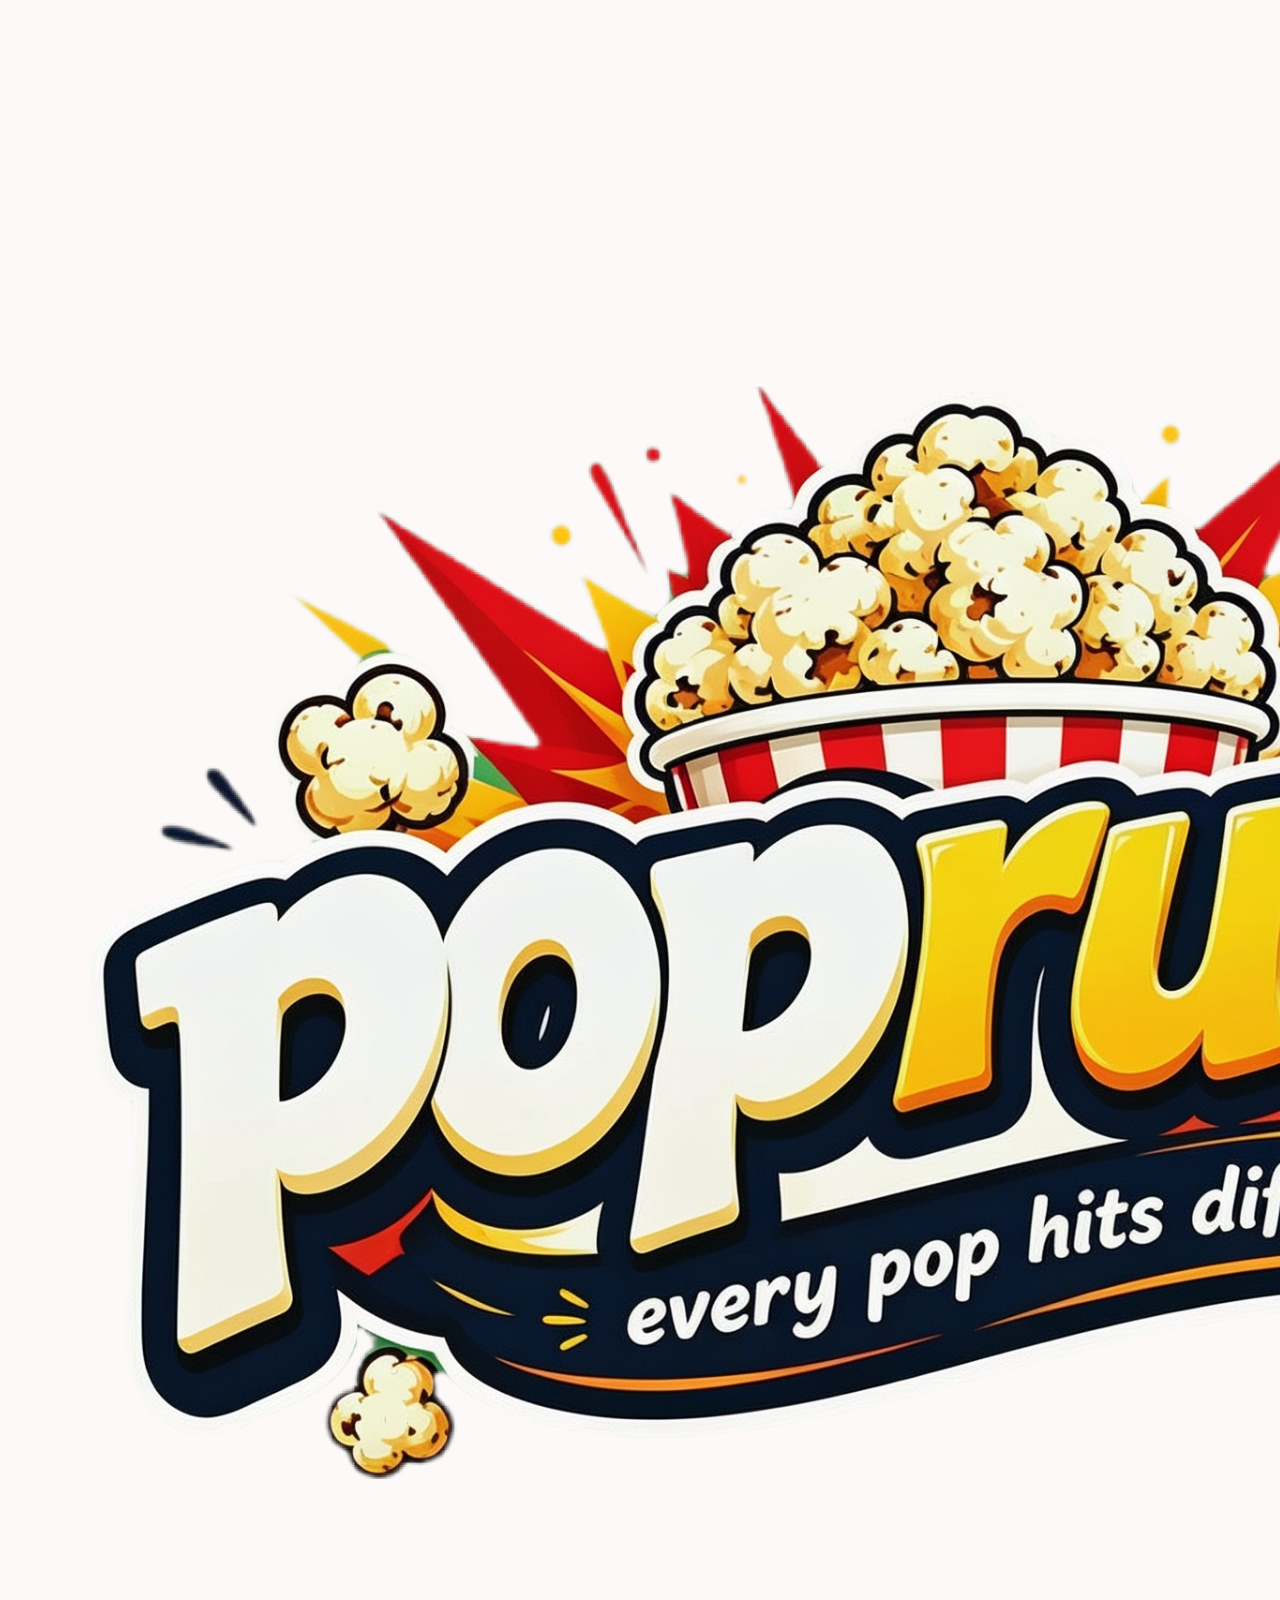
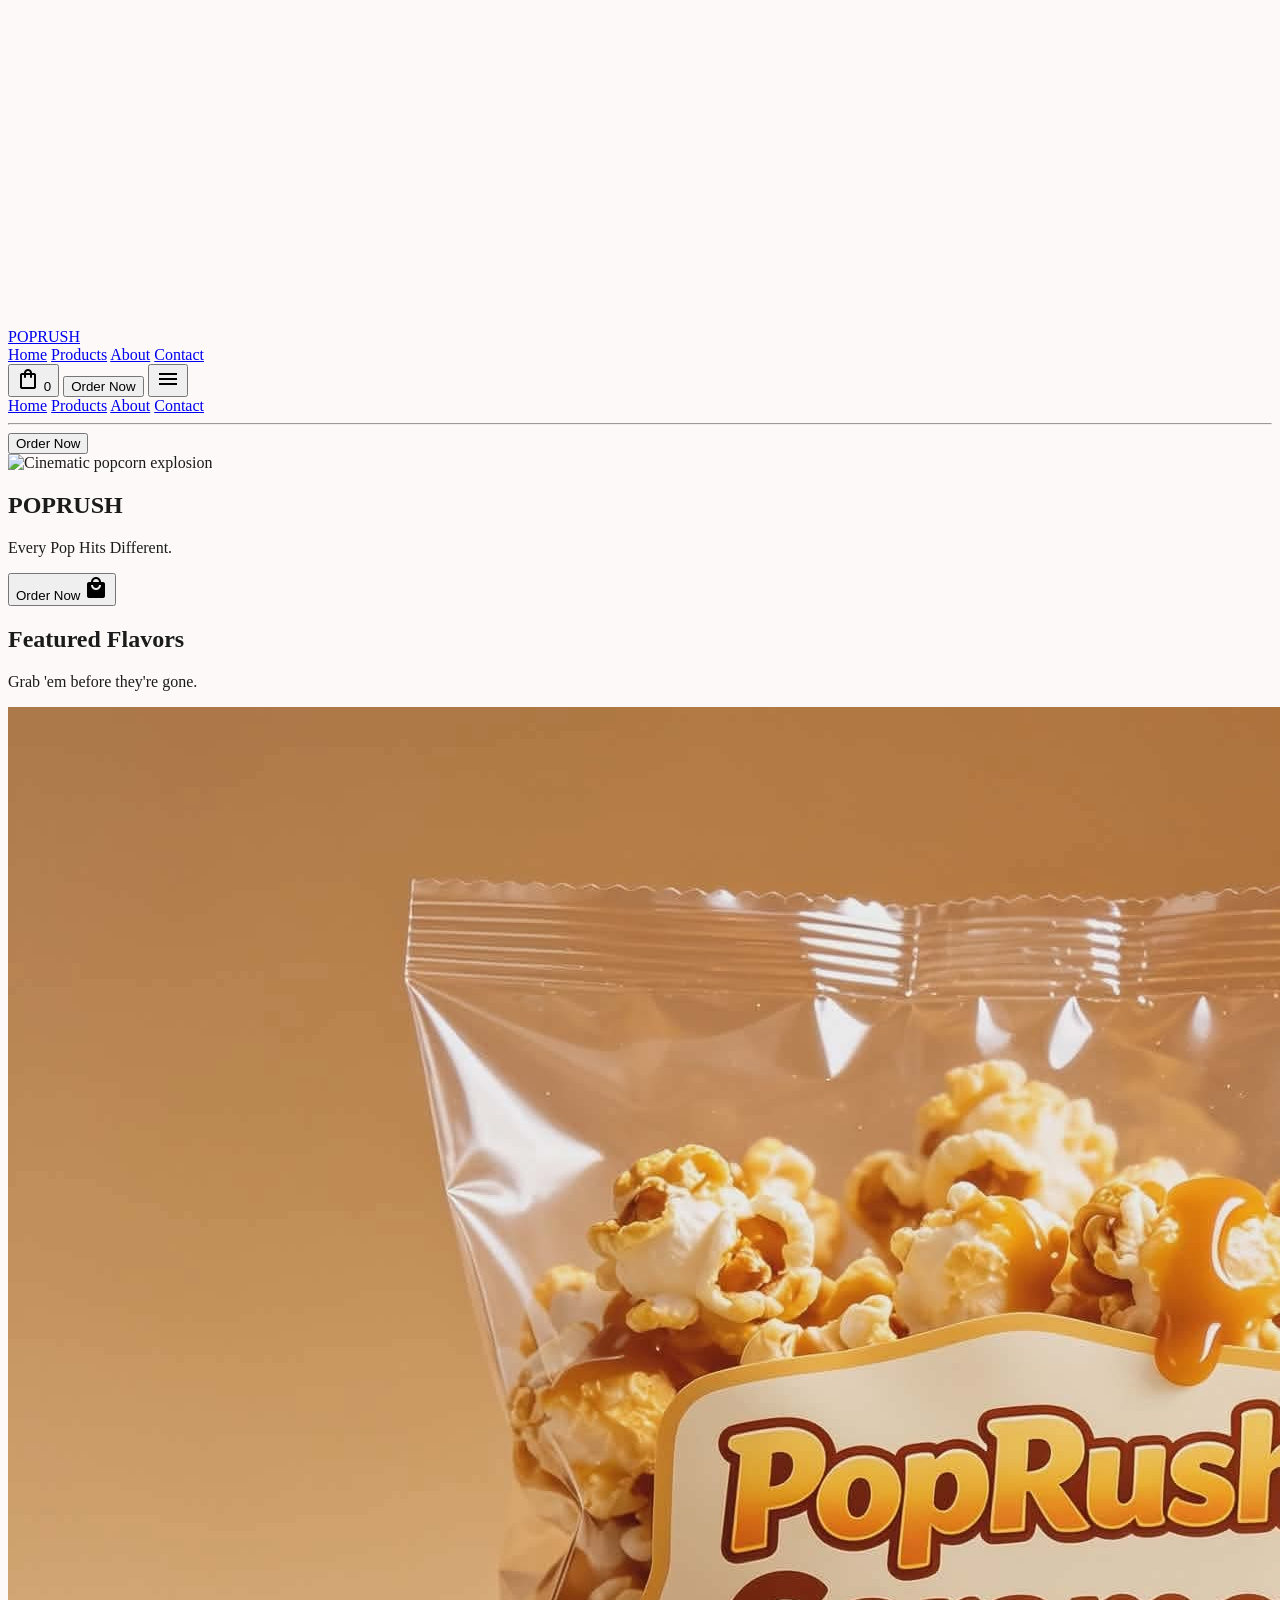
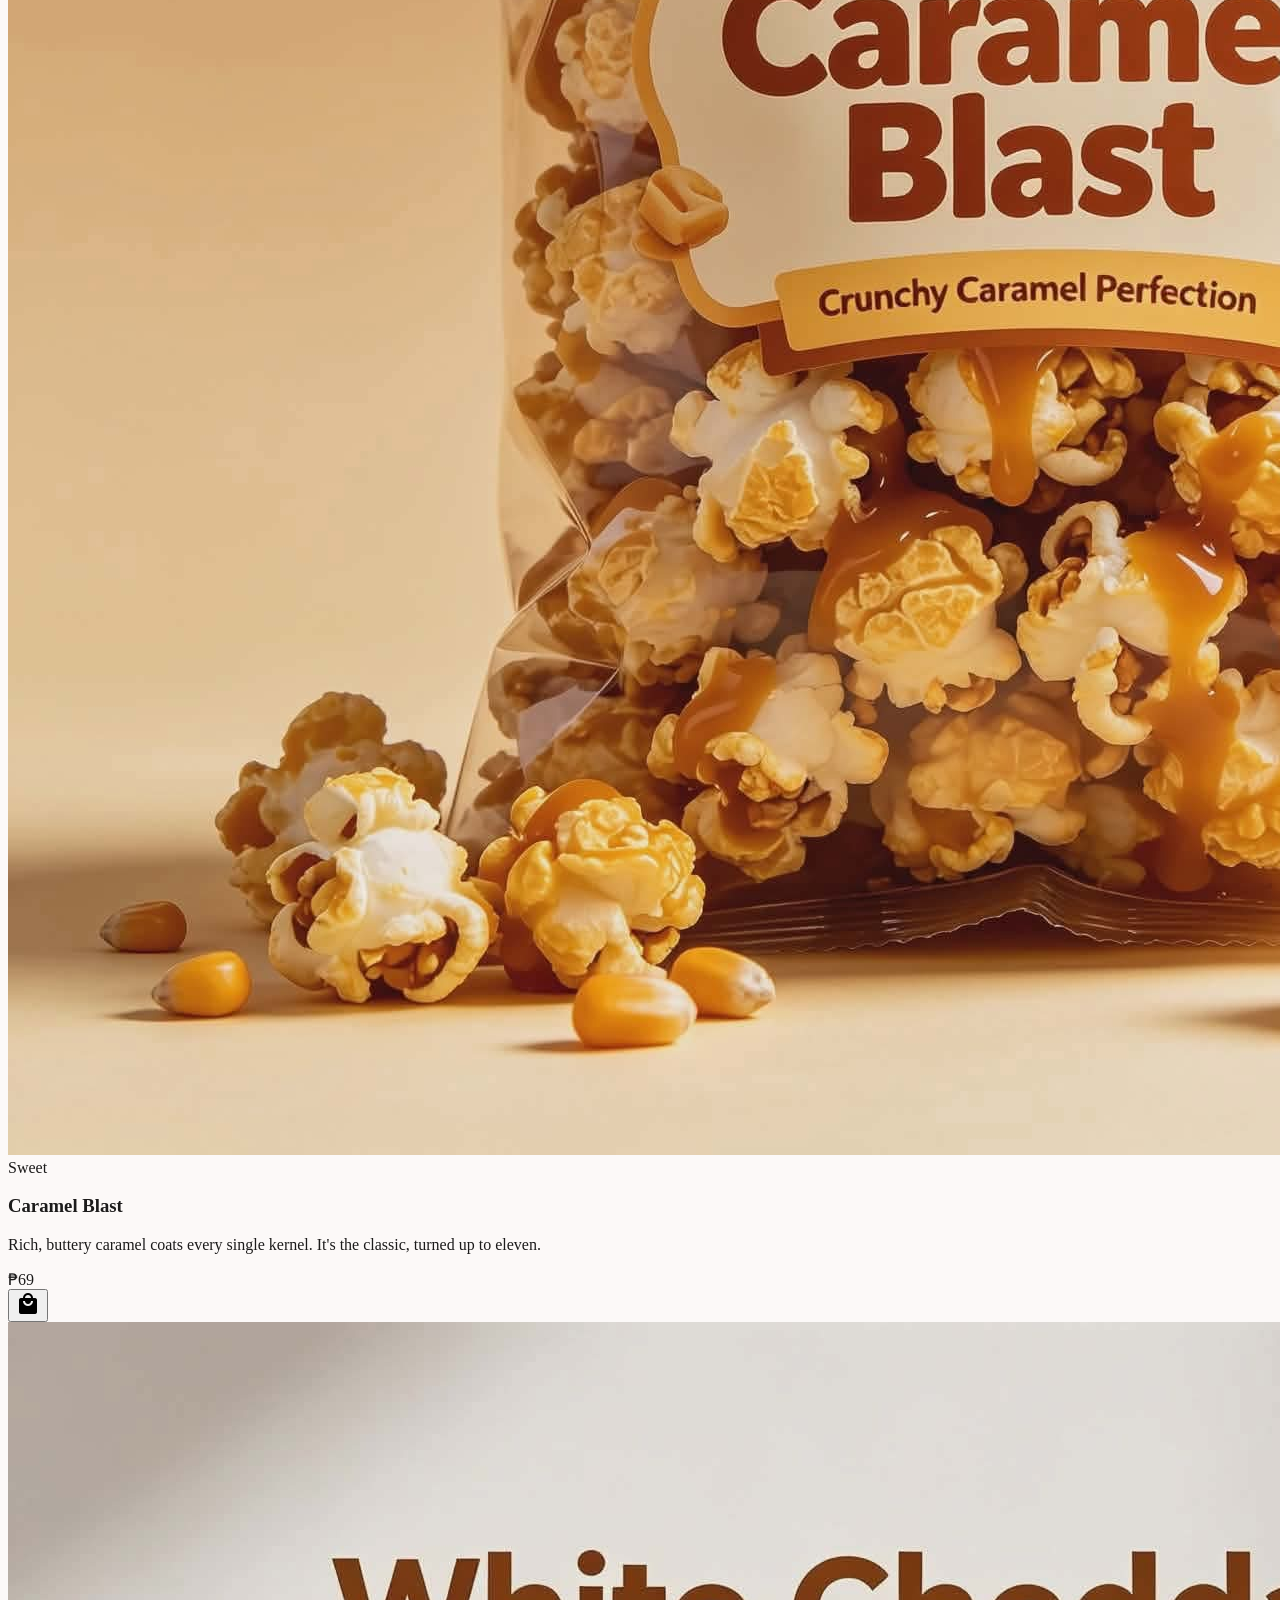
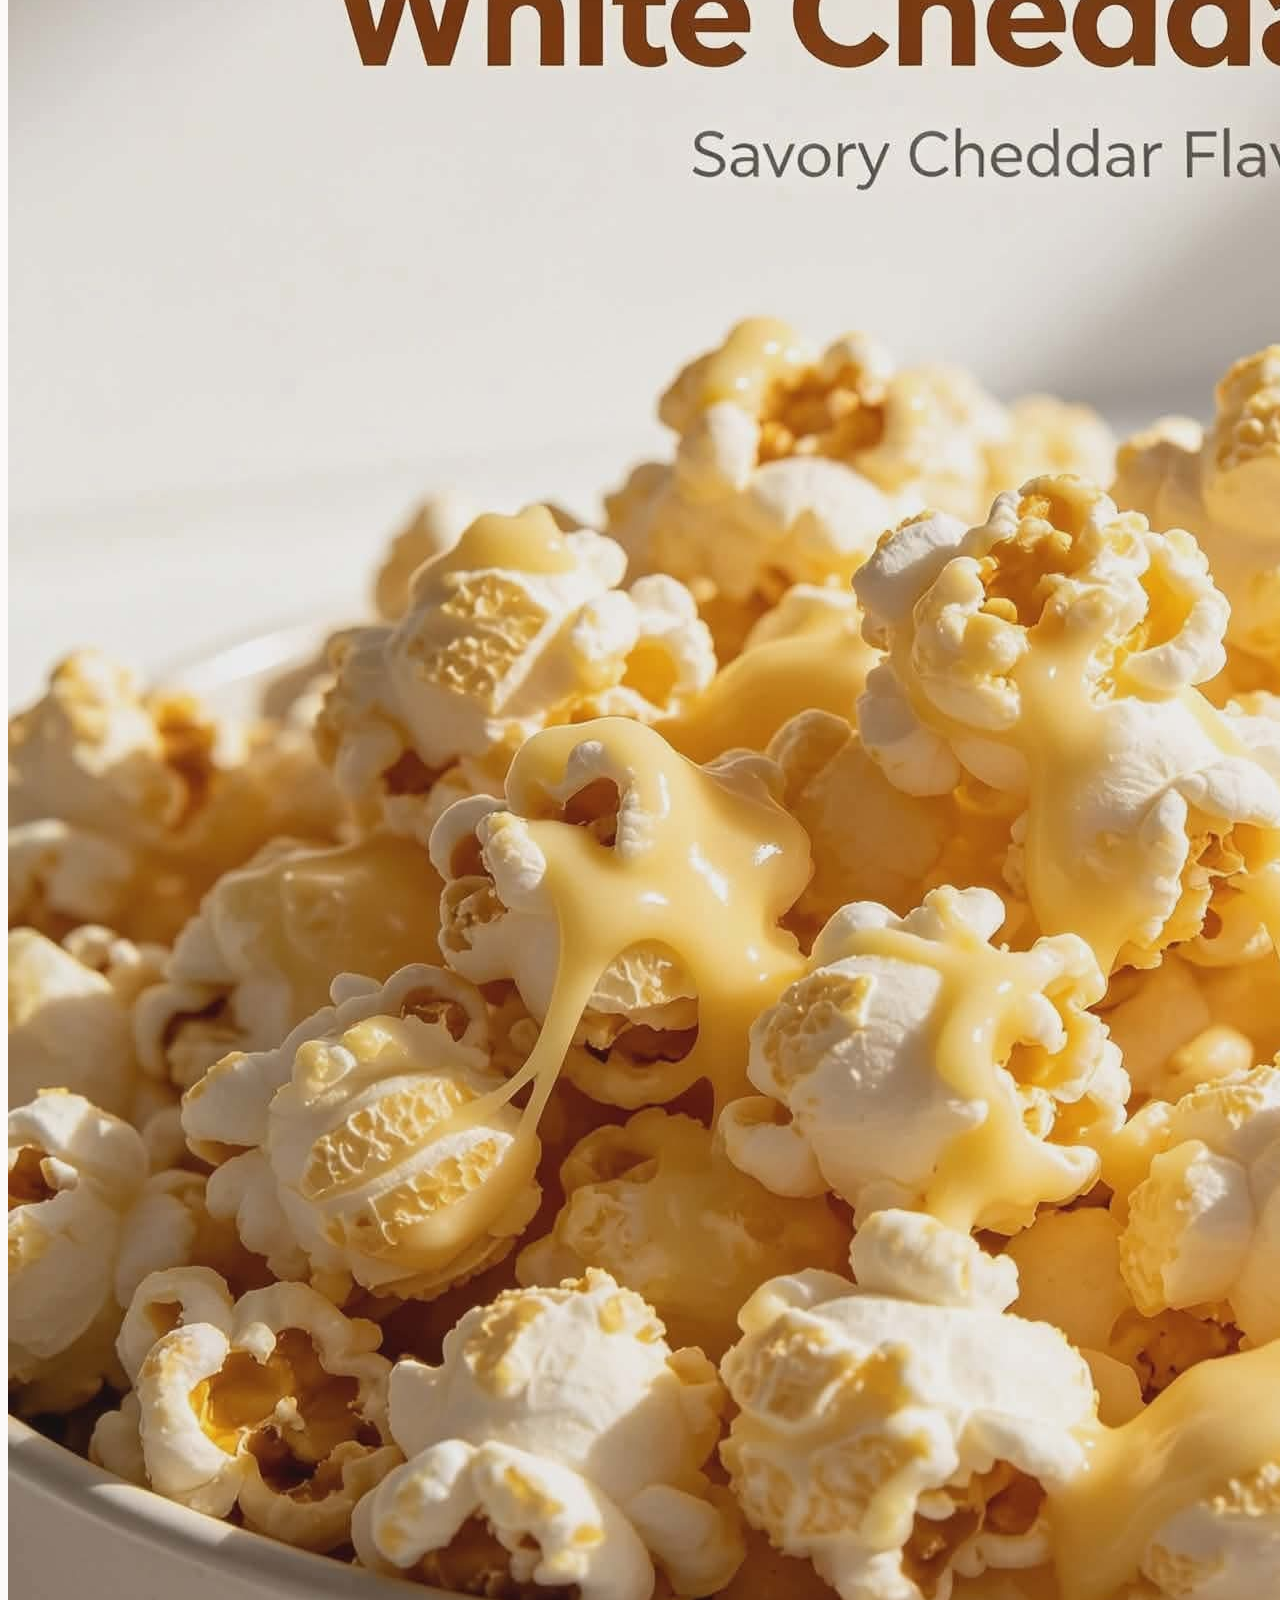
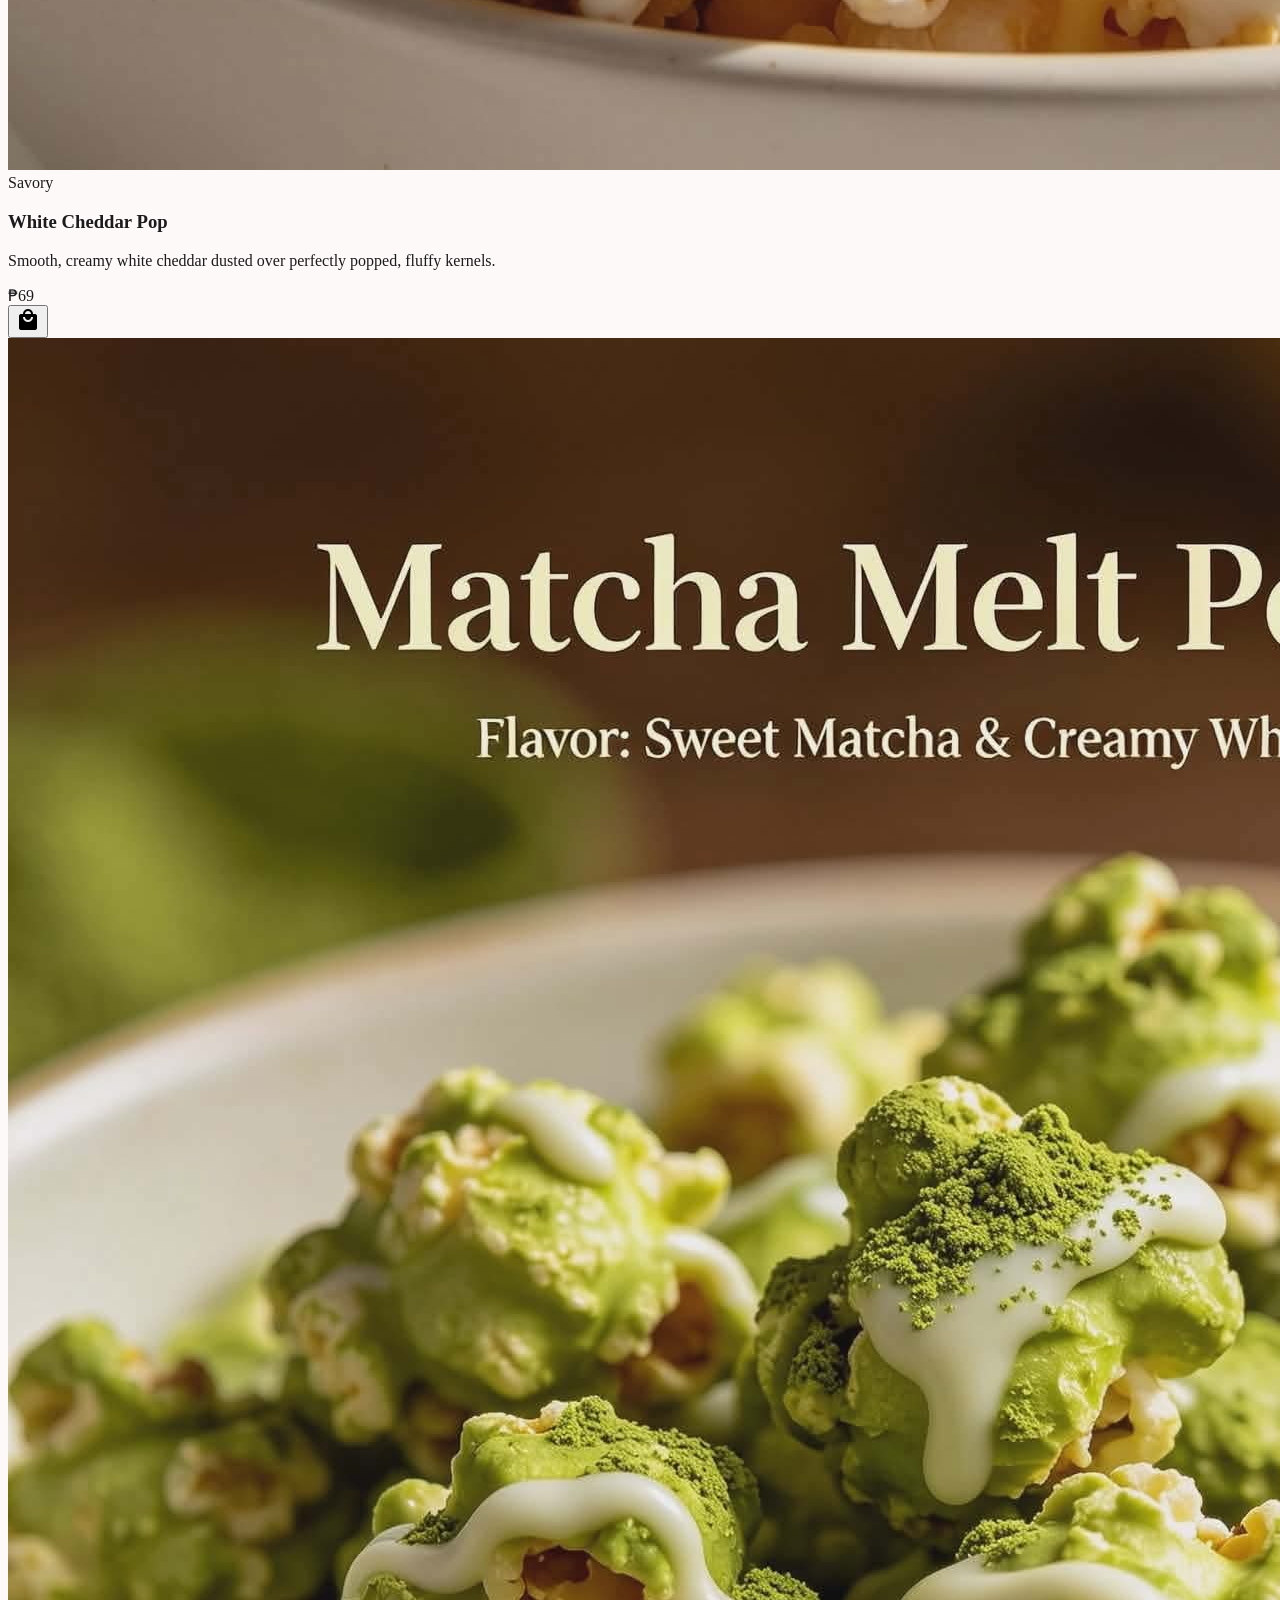
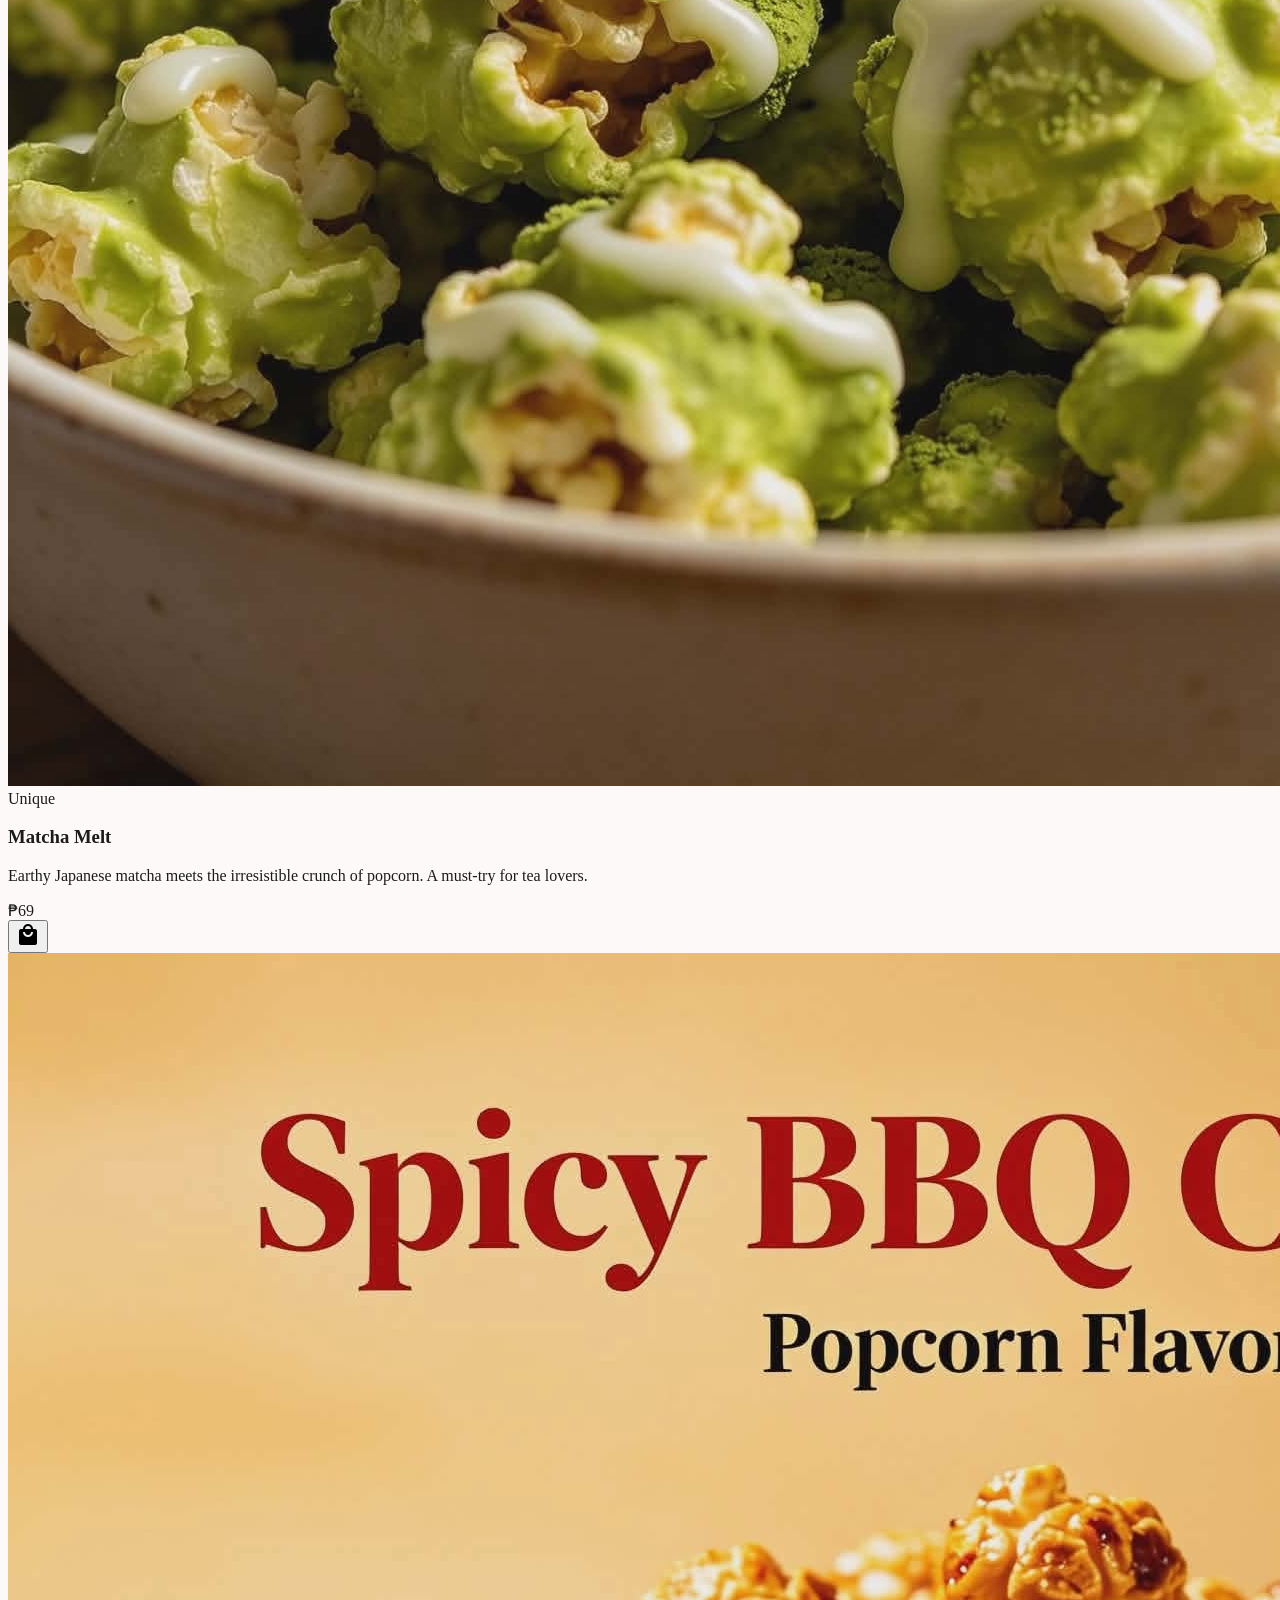
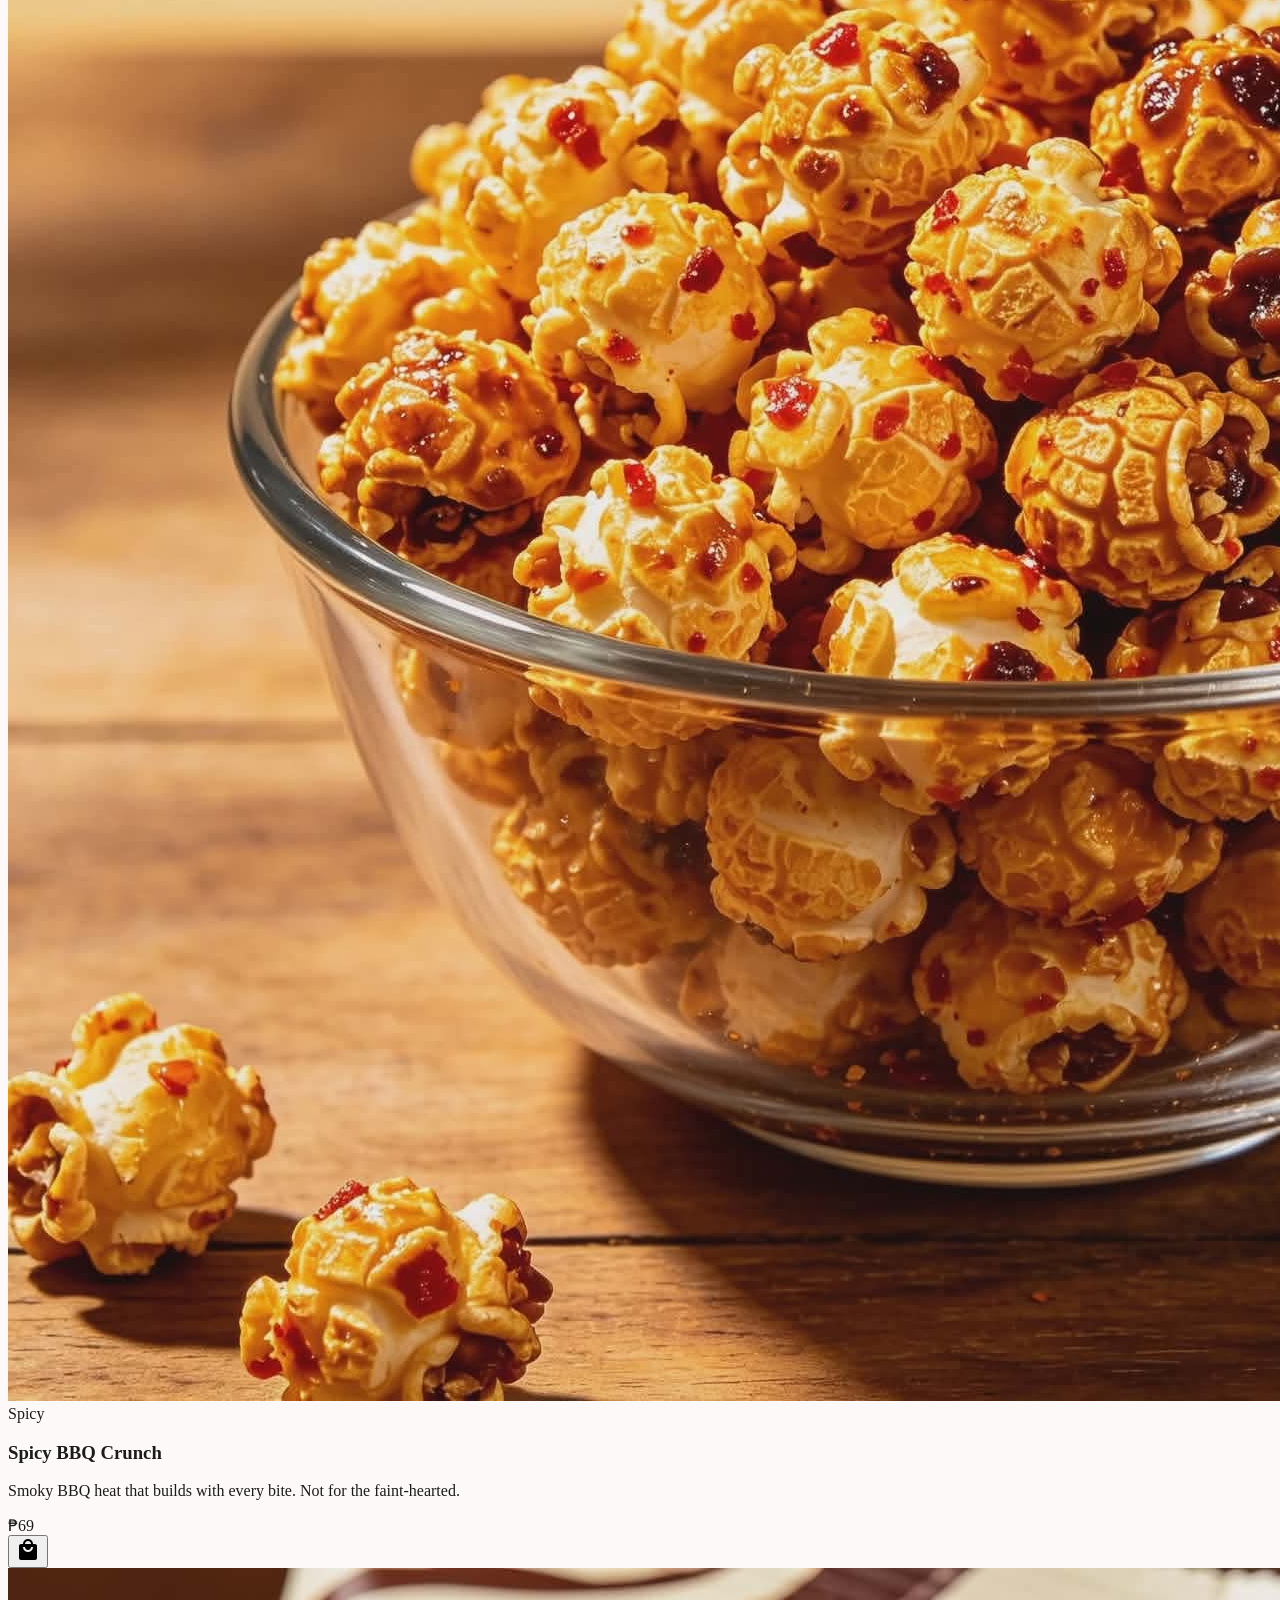
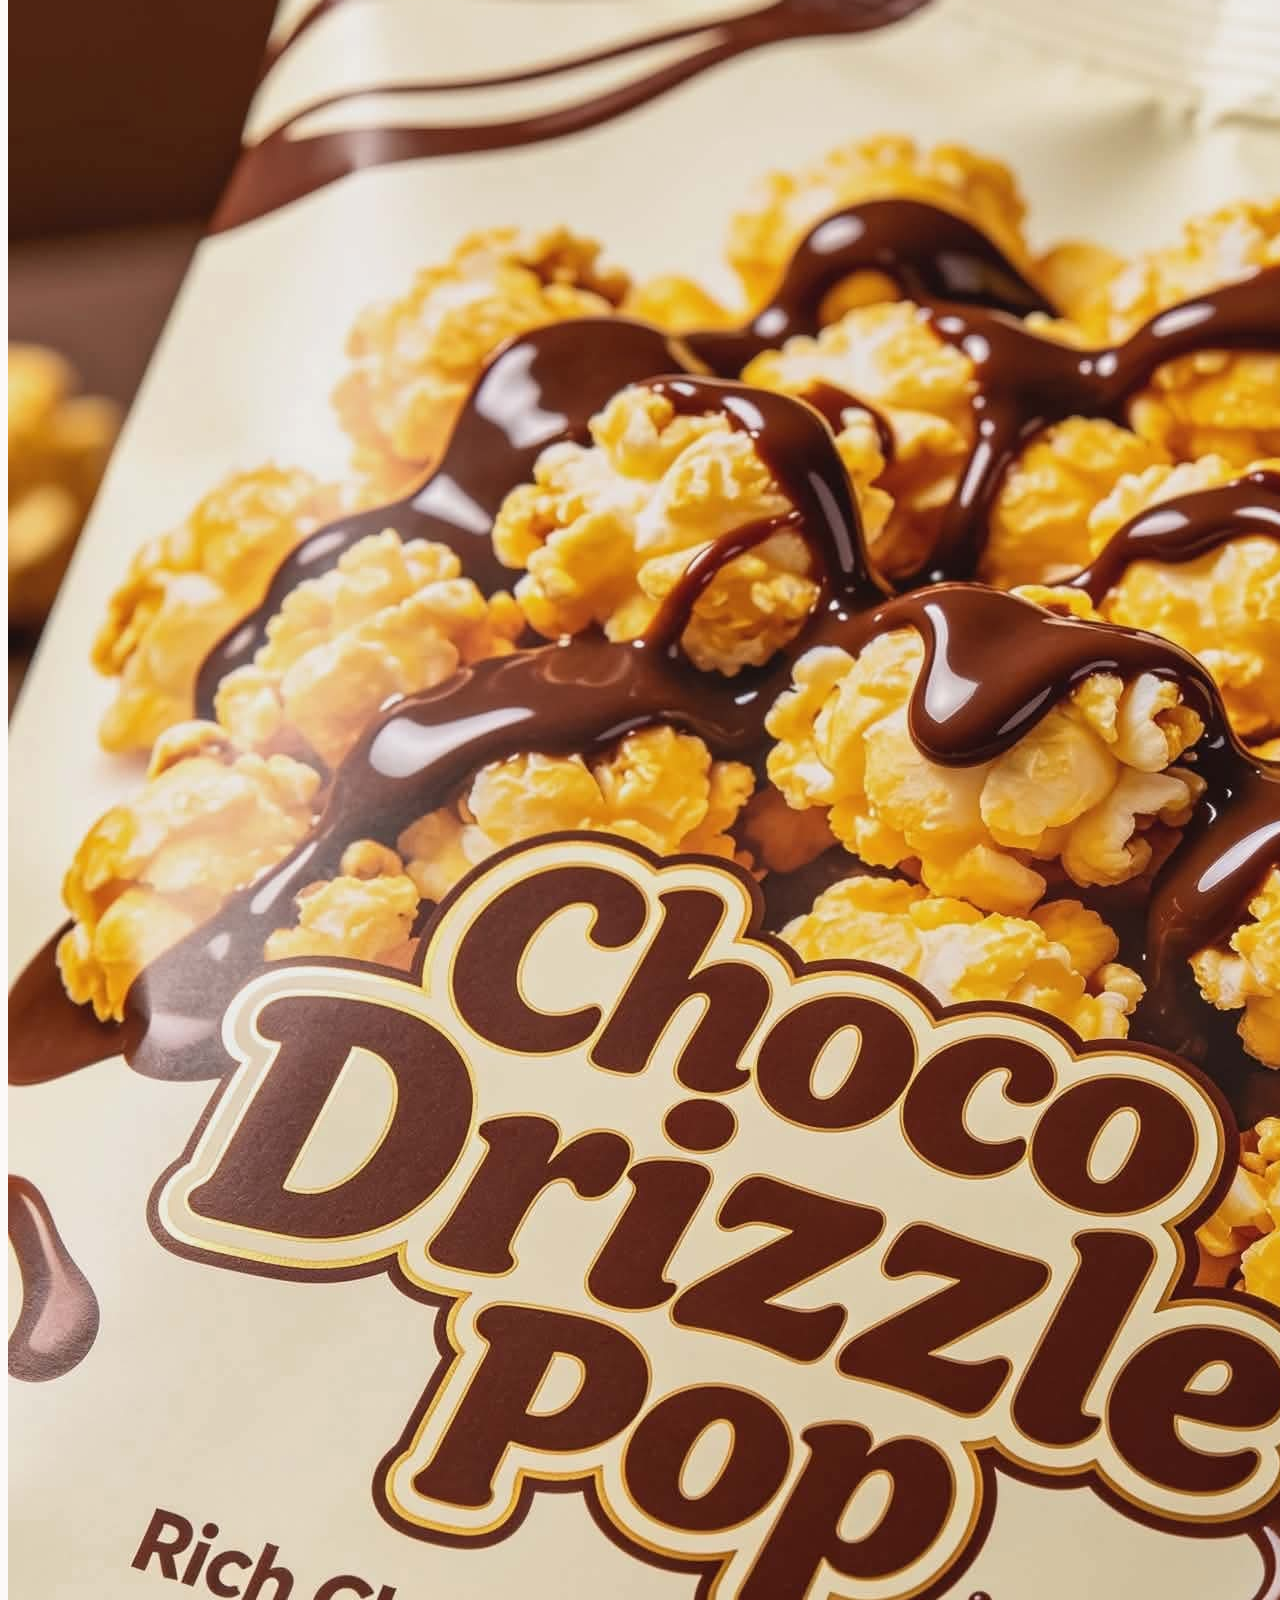
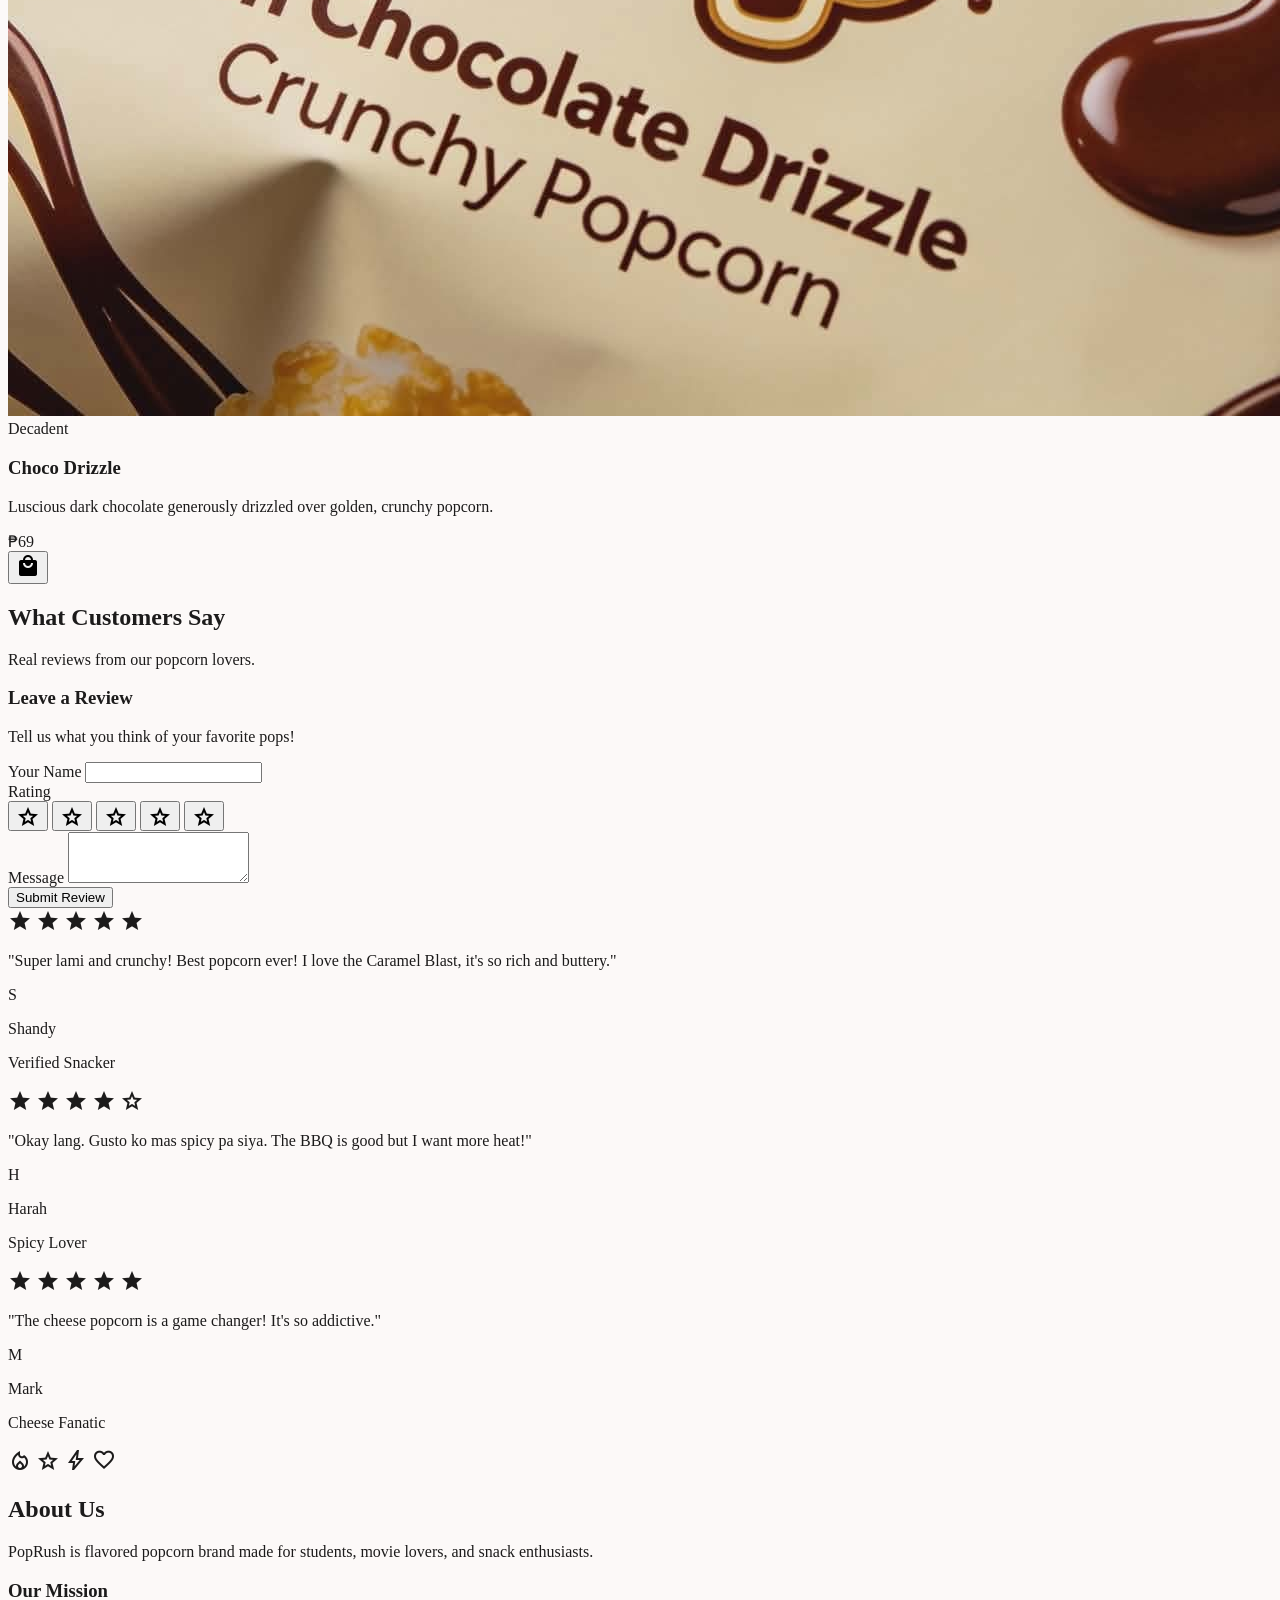
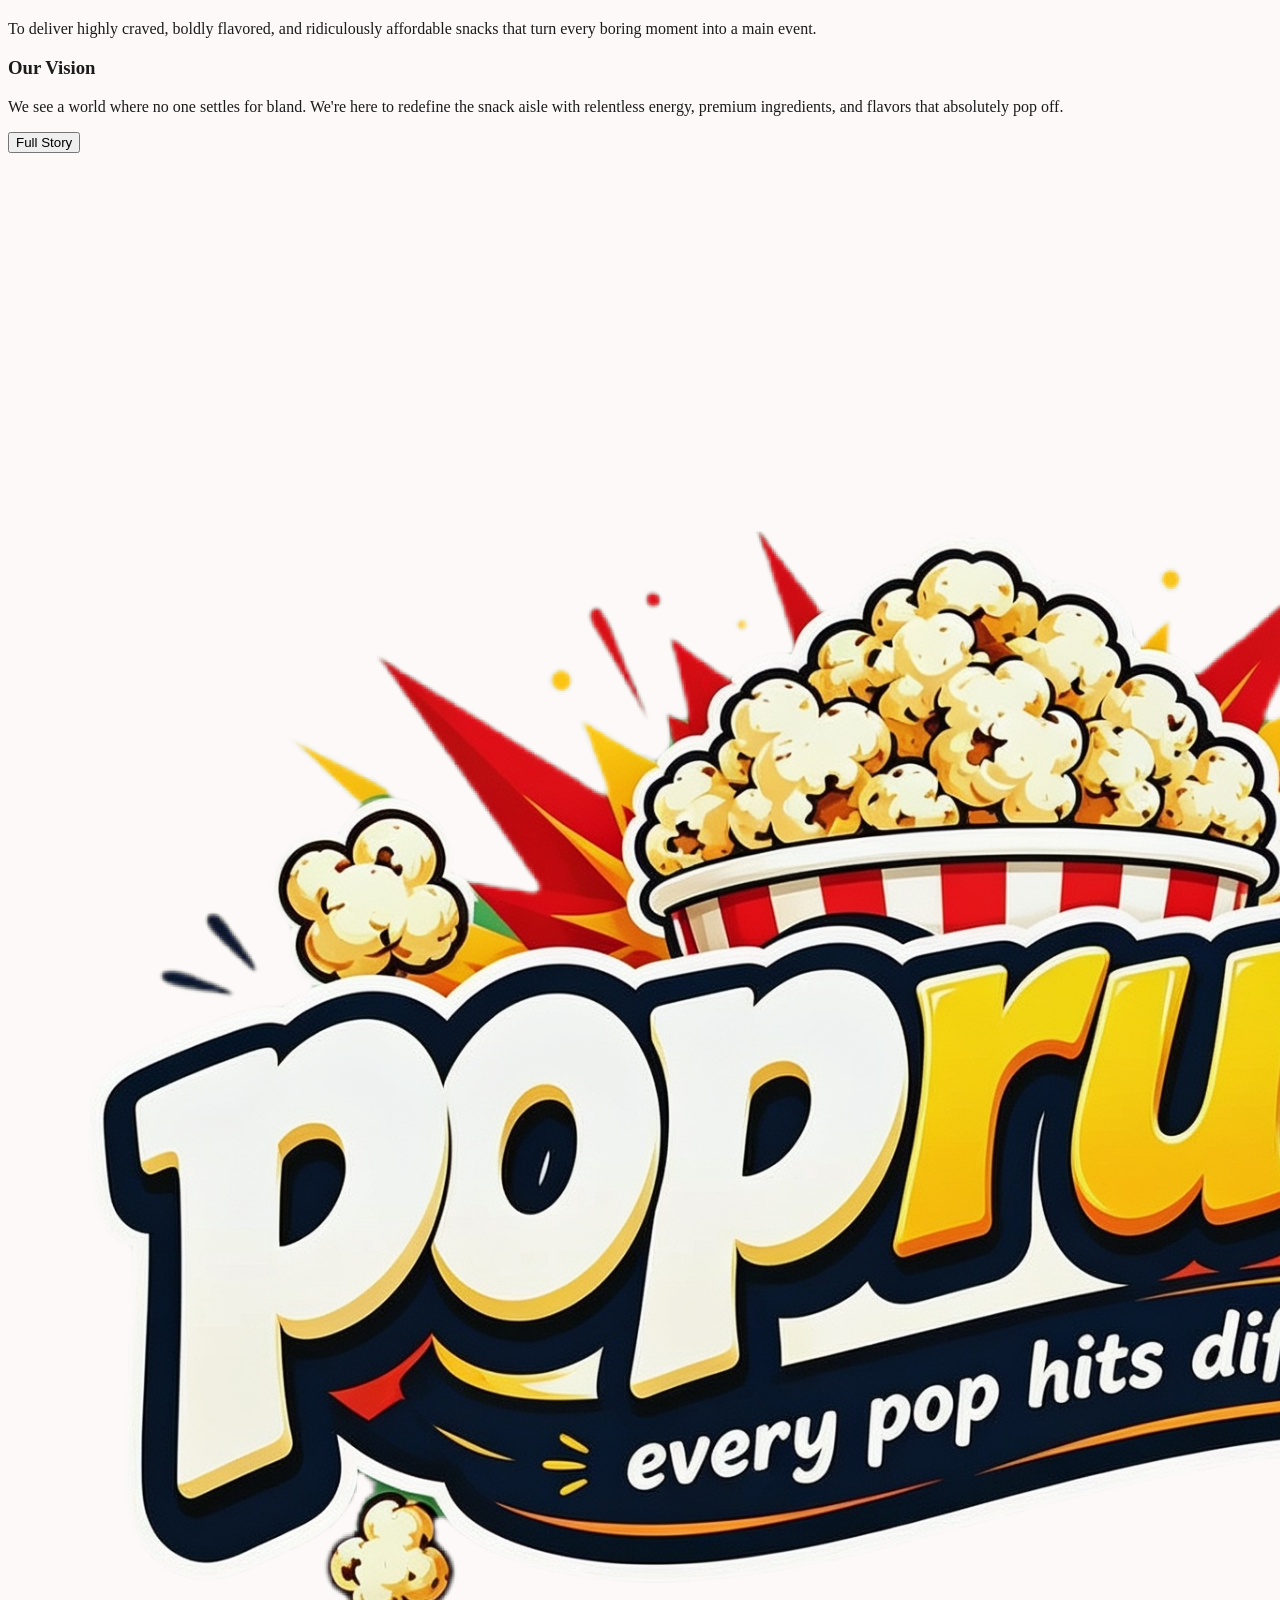
==== commit 3d4fff7b: "Auto-update: 15/05/2026 20:18:46.14" ====
--- a/index.html
+++ b/index.html
@@ -294,75 +294,17 @@
     <!-- Review Section -->
     <section class="bg-surface-container py-stack-lg px-margin overflow-hidden relative" id="reviews">
       <div class="max-w-container-width mx-auto">
-        <div class="text-center mb-stack-md">
-          <h2 class="font-display-lg text-4xl md:text-display-lg text-secondary uppercase mb-4">What Customers Say</h2>
-          <p class="font-body-lg text-body-lg text-on-surface-variant max-w-2xl mx-auto">Real reviews from our popcorn
-            lovers.</p>
+        <div class="text-center mb-12">
+          <h2 class="font-display-lg text-headline-lg md:text-display-lg text-on-surface mb-2 uppercase">What Customers Say</h2>
+          <p class="font-body-md text-body-md text-on-surface-variant max-w-2xl mx-auto">Real reviews from our popcorn lovers.</p>
         </div>
 
-        <div class="flex flex-col gap-gutter items-center">
-          <!-- Scrollable Review Cards -->
-          <div class="w-full max-w-5xl max-h-[400px] overflow-y-auto p-4 bg-surface-container-low rounded-2xl border border-outline-variant grid grid-cols-1 md:grid-cols-2 gap-4 scrollbar-hide">
-            <!-- Review 1 -->
-            <div
-              class="bg-surface-container-lowest p-6 rounded-xl border border-outline-variant shadow-sm hover:shadow-md transition-shadow h-fit">
-              <div class="flex items-center gap-1 mb-3">
-                <span class="material-symbols-outlined text-secondary text-[20px]"
-                  style="font-variation-settings: 'FILL' 1">star</span>
-                <span class="material-symbols-outlined text-secondary text-[20px]"
-                  style="font-variation-settings: 'FILL' 1">star</span>
-                <span class="material-symbols-outlined text-secondary text-[20px]"
-                  style="font-variation-settings: 'FILL' 1">star</span>
-                <span class="material-symbols-outlined text-secondary text-[20px]"
-                  style="font-variation-settings: 'FILL' 1">star</span>
-                <span class="material-symbols-outlined text-secondary text-[20px]"
-                  style="font-variation-settings: 'FILL' 1">star</span>
-              </div>
-              <p class="font-body-md text-body-md text-on-surface italic mb-4">"Super lami and crunchy! Best popcorn
-                ever! I love the Caramel Blast, it's so rich and buttery."</p>
-              <div class="flex items-center gap-3">
-                <div
-                  class="w-10 h-10 rounded-full bg-secondary-container flex items-center justify-center text-secondary font-bold text-lg">
-                  S</div>
-                <div>
-                  <p class="font-label-md text-label-md text-on-surface">Shandy</p>
-                  <p class="text-[10px] text-on-surface-variant uppercase">Verified Snacker</p>
-                </div>
-              </div>
-            </div>
-            <!-- Review 2 -->
-            <div
-              class="bg-surface-container-lowest p-6 rounded-xl border border-outline-variant shadow-sm hover:shadow-md transition-shadow h-fit">
-              <div class="flex items-center gap-1 mb-3">
-                <span class="material-symbols-outlined text-secondary text-[20px]"
-                  style="font-variation-settings: 'FILL' 1">star</span>
-                <span class="material-symbols-outlined text-secondary text-[20px]"
-                  style="font-variation-settings: 'FILL' 1">star</span>
-                <span class="material-symbols-outlined text-secondary text-[20px]"
-                  style="font-variation-settings: 'FILL' 1">star</span>
-                <span class="material-symbols-outlined text-secondary text-[20px]"
-                  style="font-variation-settings: 'FILL' 1">star</span>
-                <span class="material-symbols-outlined text-outline text-[20px]">star</span>
-              </div>
-              <p class="font-body-md text-body-md text-on-surface italic mb-4">"Okay lang. Gusto ko mas spicy pa siya.
-                The BBQ is good but I want more heat!"</p>
-              <div class="flex items-center gap-3">
-                <div
-                  class="w-10 h-10 rounded-full bg-tertiary-container flex items-center justify-center text-tertiary font-bold text-lg">
-                  H</div>
-                <div>
-                  <p class="font-label-md text-label-md text-on-surface">Harah</p>
-                  <p class="text-[10px] text-on-surface-variant uppercase">Spicy Lover</p>
-                </div>
-              </div>
-            </div>
-          </div>
-
-          <!-- Centered Submit Review Form -->
+        <div class="flex flex-col lg:flex-row gap-10 items-start justify-center max-w-7xl mx-auto">
+          <!-- Left Side: Submit Review Form (Top on Mobile) -->
           <div
-            class="w-full max-w-md bg-secondary text-white p-8 rounded-xl border-2 border-secondary shadow-xl shadow-secondary/20 mt-4">
-            <h3 class="font-headline-md text-headline-md mb-2 text-center">Leave a Review</h3>
-            <p class="text-sm opacity-90 mb-6 text-center">Tell us what you think of your favorite pops!</p>
+            class="w-full lg:w-[400px] bg-secondary text-white p-8 rounded-2xl border-2 border-secondary shadow-xl shadow-secondary/20 shrink-0 sticky top-24">
+            <h3 class="font-headline-md text-headline-md mb-2">Leave a Review</h3>
+            <p class="text-sm opacity-90 mb-6">Tell us what you think of your favorite pops!</p>
             <form class="space-y-4" onsubmit="handleReviewSubmit(event)">
               <div>
                 <label class="block text-[11px] font-bold uppercase mb-1 opacity-80">Your Name</label>
@@ -371,7 +313,7 @@
               </div>
               <div>
                 <label class="block text-[11px] font-bold uppercase mb-1 opacity-80">Rating</label>
-                <div class="flex justify-center gap-1 py-2" id="starRating">
+                <div class="flex gap-1 py-2" id="starRating">
                   <button type="button" onclick="setStarRating(1)"
                     class="star-btn material-symbols-outlined text-white/40 hover:text-white transition-colors text-[32px]">star</button>
                   <button type="button" onclick="setStarRating(2)"
@@ -393,6 +335,91 @@
                 class="w-full bg-white text-secondary font-bold py-4 rounded-lg hover:scale-105 active:scale-95 transition-all shadow-lg">Submit
                 Review</button>
             </form>
+          </div>
+
+          <!-- Right Side: Scrollable Review Cards -->
+          <div class="w-full flex-grow overflow-hidden">
+            <div class="grid grid-cols-1 md:grid-cols-2 gap-4 lg:max-h-[600px] overflow-y-auto p-1 scrollbar-hide">
+              <!-- Review 1 -->
+              <div
+                class="bg-surface-container-lowest p-6 rounded-2xl border border-outline-variant shadow-sm hover:shadow-md transition-shadow h-fit">
+                <div class="flex items-center gap-1 mb-3">
+                  <span class="material-symbols-outlined text-secondary text-[20px]"
+                    style="font-variation-settings: 'FILL' 1">star</span>
+                  <span class="material-symbols-outlined text-secondary text-[20px]"
+                    style="font-variation-settings: 'FILL' 1">star</span>
+                  <span class="material-symbols-outlined text-secondary text-[20px]"
+                    style="font-variation-settings: 'FILL' 1">star</span>
+                  <span class="material-symbols-outlined text-secondary text-[20px]"
+                    style="font-variation-settings: 'FILL' 1">star</span>
+                  <span class="material-symbols-outlined text-secondary text-[20px]"
+                    style="font-variation-settings: 'FILL' 1">star</span>
+                </div>
+                <p class="font-body-md text-body-md text-on-surface italic mb-4">"Super lami and crunchy! Best popcorn
+                  ever! I love the Caramel Blast, it's so rich and buttery."</p>
+                <div class="flex items-center gap-3">
+                  <div
+                    class="w-10 h-10 rounded-full bg-secondary-container flex items-center justify-center text-secondary font-bold text-lg">
+                    S</div>
+                  <div>
+                    <p class="font-label-md text-label-md text-on-surface">Shandy</p>
+                    <p class="text-[10px] text-on-surface-variant uppercase">Verified Snacker</p>
+                  </div>
+                </div>
+              </div>
+              <!-- Review 2 -->
+              <div
+                class="bg-surface-container-lowest p-6 rounded-2xl border border-outline-variant shadow-sm hover:shadow-md transition-shadow h-fit">
+                <div class="flex items-center gap-1 mb-3">
+                  <span class="material-symbols-outlined text-secondary text-[20px]"
+                    style="font-variation-settings: 'FILL' 1">star</span>
+                  <span class="material-symbols-outlined text-secondary text-[20px]"
+                    style="font-variation-settings: 'FILL' 1">star</span>
+                  <span class="material-symbols-outlined text-secondary text-[20px]"
+                    style="font-variation-settings: 'FILL' 1">star</span>
+                  <span class="material-symbols-outlined text-secondary text-[20px]"
+                    style="font-variation-settings: 'FILL' 1">star</span>
+                  <span class="material-symbols-outlined text-outline text-[20px]">star</span>
+                </div>
+                <p class="font-body-md text-body-md text-on-surface italic mb-4">"Okay lang. Gusto ko mas spicy pa siya.
+                  The BBQ is good but I want more heat!"</p>
+                <div class="flex items-center gap-3">
+                  <div
+                    class="w-10 h-10 rounded-full bg-tertiary-container flex items-center justify-center text-tertiary font-bold text-lg">
+                    H</div>
+                  <div>
+                    <p class="font-label-md text-label-md text-on-surface">Harah</p>
+                    <p class="text-[10px] text-on-surface-variant uppercase">Spicy Lover</p>
+                  </div>
+                </div>
+              </div>
+              <!-- Review 3 (Duplicate for scrolling demo) -->
+              <div
+                class="bg-surface-container-lowest p-6 rounded-2xl border border-outline-variant shadow-sm hover:shadow-md transition-shadow h-fit">
+                <div class="flex items-center gap-1 mb-3">
+                  <span class="material-symbols-outlined text-secondary text-[20px]"
+                    style="font-variation-settings: 'FILL' 1">star</span>
+                  <span class="material-symbols-outlined text-secondary text-[20px]"
+                    style="font-variation-settings: 'FILL' 1">star</span>
+                  <span class="material-symbols-outlined text-secondary text-[20px]"
+                    style="font-variation-settings: 'FILL' 1">star</span>
+                  <span class="material-symbols-outlined text-secondary text-[20px]"
+                    style="font-variation-settings: 'FILL' 1">star</span>
+                  <span class="material-symbols-outlined text-secondary text-[20px]"
+                    style="font-variation-settings: 'FILL' 1">star</span>
+                </div>
+                <p class="font-body-md text-body-md text-on-surface italic mb-4">"The cheese popcorn is a game changer! It's so addictive."</p>
+                <div class="flex items-center gap-3">
+                  <div
+                    class="w-10 h-10 rounded-full bg-secondary-container flex items-center justify-center text-secondary font-bold text-lg">
+                    M</div>
+                  <div>
+                    <p class="font-label-md text-label-md text-on-surface">Mark</p>
+                    <p class="text-[10px] text-on-surface-variant uppercase">Cheese Fanatic</p>
+                  </div>
+                </div>
+              </div>
+            </div>
           </div>
         </div>
       </div>
